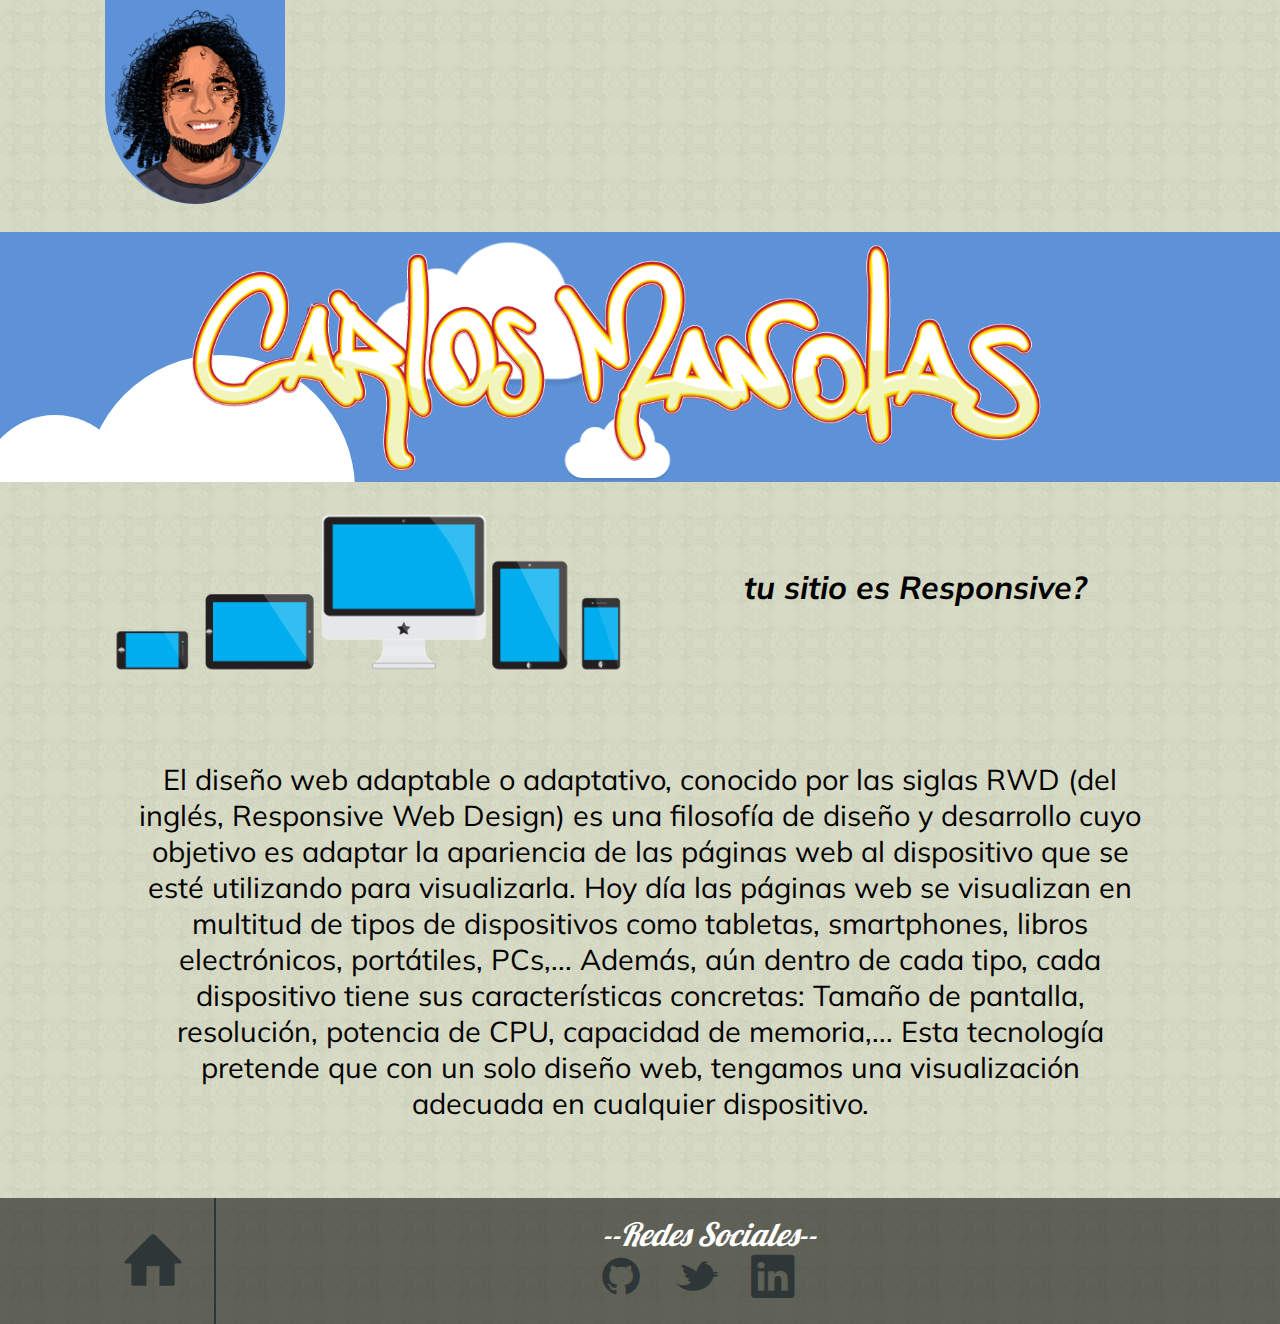
==== index.html @ 847e8239 "preparado para cambiar nuevos estilos de responsive" ====
<!DOCTYPE html>
<html lang="es">
<head>
	<meta charset="UTF-8">
	<title>CarlosManotas</title>
	<link rel="stylesheet" href="estilos.css">
	<link href='http://fonts.googleapis.com/css?family=Lobster|Muli:400,400italic' rel='stylesheet' type='text/css'>
	<link rel="stylesheet" href="css/styles.css">
</head>
<body>
	<div class="grupo">
		<div class="caja movil-50 tablet-1-8">
			<img class="logo" src="imagenes/rostro.png" alt="logo">
		</div>
		<div class="caja movil-50 tablet-7-8">
			<nav class="navegador ocultar-nav">
				<ul class="navegador__ul">
					<li><a href="icons-reference.html">Acerca de mi</a></li>
					<li><a href="#">Ilustraciones</a></li>
					<li><a href="#">Motion Graphics</a></li>
					<li><a href="#">Javascript</a></li>
					<li><a href="#">Blog</a></li>
					<li><a href="#">Contacto</a></li>
				</ul>
			</nav>
		</div>
	</div>
	<div class="fondo">
		<div class="grupo animado">
			<div class="x1">
        		<div class="cloud"></div>
	    	</div>

	    	<div class="x2">
	        	<div class="cloud"></div>
	    	</div>

	    	<div class="x3">
	        	<div class="cloud"></div>
	    	</div>
			<img class=" caja total animado__img" src="imagenes/carlos.png" alt="nombre">
		</div>
	</div>
	<div class="grupo">
		<div class="caja tablet-50 responsive">
			<img  class="responsive__img" src="imagenes/responsive.png" alt="dispositivos">
		</div>
		<div class="caja tablet-50">
			<h1>tu sitio es Responsive?</h1>
		</div>
		<div class="caja total">
			<p class="caja-texto">El diseño web adaptable o adaptativo, conocido por las siglas RWD (del inglés, Responsive Web Design) es una filosofía de diseño y desarrollo cuyo objetivo es adaptar la apariencia de las páginas web al dispositivo que se esté utilizando para visualizarla. Hoy día las páginas web se visualizan en multitud de tipos de dispositivos como tabletas, smartphones, libros electrónicos, portátiles, PCs,... Además, aún dentro de cada tipo, cada dispositivo tiene sus características concretas: Tamaño de pantalla, resolución, potencia de CPU, capacidad de memoria,... Esta tecnología pretende que con un solo diseño web, tengamos una visualización adecuada en cualquier dispositivo.</p>
		</div>
	</div>
	<div class="footer">
		<footer class="grupo">
			<div class="caja movil-1-8"><a href="#"><h2 class="icon-home home"></h2></a></div>
			<div class="caja movil-7-8"><p>--Redes Sociales--</p><a href="https://github.com/CarlosManotas"><h2 class="icon-github"></h2></a>
			<a href="https://twitter.com/CarlosManotasV"><h2 class="icon-twitter"></h2></a>
			<a href="https://www.linkedin.com/profile/preview?vpa=pub&locale=es_ES"><h2 class="icon-linkedin"></h2></a></div>
		</footer>
	</div>
</body>
</html>
---- estilos.css ----
/* line 4, C:/Users/manotas/Desktop/Todo-WEB/Portafolio-ultimate/sass/componentes/base */
*, *:before, *:after {
  box-sizing: border-box; }

/* line 10, C:/Users/manotas/Desktop/Todo-WEB/Portafolio-ultimate/sass/componentes/base */
body {
  margin: 0;
  padding: 0; }

/* line 16, C:/Users/manotas/Desktop/Todo-WEB/Portafolio-ultimate/sass/componentes/base */
img {
  max-width: 100%;
  height: auto; }

/*
	GRUPOS Y CAJAS
	==============
	Los grupos son contenedores para las cajas.
	Las cajas crean las divisiones en el grupo (columnas)
*/
/* line 7, C:/Users/manotas/Desktop/Todo-WEB/Portafolio-ultimate/sass/componentes/nucleo */
.grupo {
  position: relative;
  max-width: 1100px;
  width: 100%;
  margin: 0 auto; }
  /* line 13, C:/Users/manotas/Desktop/Todo-WEB/Portafolio-ultimate/sass/componentes/nucleo */
  .grupo.total {
    max-width: 100% !important; }
  /* line 17, C:/Users/manotas/Desktop/Todo-WEB/Portafolio-ultimate/sass/componentes/nucleo */
  .grupo:before, .grupo:after {
    content: "";
    display: table;
    width: 100%;
    clear: both; }
  /* line 24, C:/Users/manotas/Desktop/Todo-WEB/Portafolio-ultimate/sass/componentes/nucleo */
  .grupo .caja {
    float: left;
    margin: 0;
    padding-left: 15px;
    padding-right: 15px;
    width: 100%; }
    /* line 31, C:/Users/manotas/Desktop/Todo-WEB/Portafolio-ultimate/sass/componentes/nucleo */
    .grupo .caja:last-child {
      float: right; }
  /* line 36, C:/Users/manotas/Desktop/Todo-WEB/Portafolio-ultimate/sass/componentes/nucleo */
  .grupo .caja.total {
    float: none;
    display: table; }
    /* line 40, C:/Users/manotas/Desktop/Todo-WEB/Portafolio-ultimate/sass/componentes/nucleo */
    .grupo .caja.total:before, .grupo .caja.total:after {
      content: "";
      display: table;
      width: 100%;
      clear: both; }

/* line 51, C:/Users/manotas/Desktop/Todo-WEB/Portafolio-ultimate/sass/componentes/nucleo */
.grupo .base-5 {
  width: 5%; }

/* line 51, C:/Users/manotas/Desktop/Todo-WEB/Portafolio-ultimate/sass/componentes/nucleo */
.grupo .base-10 {
  width: 10%; }

/* line 51, C:/Users/manotas/Desktop/Todo-WEB/Portafolio-ultimate/sass/componentes/nucleo */
.grupo .base-15 {
  width: 15%; }

/* line 51, C:/Users/manotas/Desktop/Todo-WEB/Portafolio-ultimate/sass/componentes/nucleo */
.grupo .base-20 {
  width: 20%; }

/* line 51, C:/Users/manotas/Desktop/Todo-WEB/Portafolio-ultimate/sass/componentes/nucleo */
.grupo .base-25 {
  width: 25%; }

/* line 51, C:/Users/manotas/Desktop/Todo-WEB/Portafolio-ultimate/sass/componentes/nucleo */
.grupo .base-30 {
  width: 30%; }

/* line 51, C:/Users/manotas/Desktop/Todo-WEB/Portafolio-ultimate/sass/componentes/nucleo */
.grupo .base-35 {
  width: 35%; }

/* line 51, C:/Users/manotas/Desktop/Todo-WEB/Portafolio-ultimate/sass/componentes/nucleo */
.grupo .base-40 {
  width: 40%; }

/* line 51, C:/Users/manotas/Desktop/Todo-WEB/Portafolio-ultimate/sass/componentes/nucleo */
.grupo .base-45 {
  width: 45%; }

/* line 51, C:/Users/manotas/Desktop/Todo-WEB/Portafolio-ultimate/sass/componentes/nucleo */
.grupo .base-50 {
  width: 50%; }

/* line 51, C:/Users/manotas/Desktop/Todo-WEB/Portafolio-ultimate/sass/componentes/nucleo */
.grupo .base-55 {
  width: 55%; }

/* line 51, C:/Users/manotas/Desktop/Todo-WEB/Portafolio-ultimate/sass/componentes/nucleo */
.grupo .base-60 {
  width: 60%; }

/* line 51, C:/Users/manotas/Desktop/Todo-WEB/Portafolio-ultimate/sass/componentes/nucleo */
.grupo .base-65 {
  width: 65%; }

/* line 51, C:/Users/manotas/Desktop/Todo-WEB/Portafolio-ultimate/sass/componentes/nucleo */
.grupo .base-70 {
  width: 70%; }

/* line 51, C:/Users/manotas/Desktop/Todo-WEB/Portafolio-ultimate/sass/componentes/nucleo */
.grupo .base-75 {
  width: 75%; }

/* line 51, C:/Users/manotas/Desktop/Todo-WEB/Portafolio-ultimate/sass/componentes/nucleo */
.grupo .base-80 {
  width: 80%; }

/* line 51, C:/Users/manotas/Desktop/Todo-WEB/Portafolio-ultimate/sass/componentes/nucleo */
.grupo .base-85 {
  width: 85%; }

/* line 51, C:/Users/manotas/Desktop/Todo-WEB/Portafolio-ultimate/sass/componentes/nucleo */
.grupo .base-90 {
  width: 90%; }

/* line 51, C:/Users/manotas/Desktop/Todo-WEB/Portafolio-ultimate/sass/componentes/nucleo */
.grupo .base-95 {
  width: 95%; }

/* line 51, C:/Users/manotas/Desktop/Todo-WEB/Portafolio-ultimate/sass/componentes/nucleo */
.grupo .base-100 {
  width: 100%; }

/* line 59, C:/Users/manotas/Desktop/Todo-WEB/Portafolio-ultimate/sass/componentes/nucleo */
.grupo .base-1-3 {
  width: 33.333333333%; }

/* line 59, C:/Users/manotas/Desktop/Todo-WEB/Portafolio-ultimate/sass/componentes/nucleo */
.grupo .base-2-3 {
  width: 66.666666667%; }

/* line 59, C:/Users/manotas/Desktop/Todo-WEB/Portafolio-ultimate/sass/componentes/nucleo */
.grupo .base-3-3 {
  width: 100%; }

/* line 59, C:/Users/manotas/Desktop/Todo-WEB/Portafolio-ultimate/sass/componentes/nucleo */
.grupo .base-1-6 {
  width: 16.666666667%; }

/* line 59, C:/Users/manotas/Desktop/Todo-WEB/Portafolio-ultimate/sass/componentes/nucleo */
.grupo .base-2-6 {
  width: 33.333333333%; }

/* line 59, C:/Users/manotas/Desktop/Todo-WEB/Portafolio-ultimate/sass/componentes/nucleo */
.grupo .base-3-6 {
  width: 50%; }

/* line 59, C:/Users/manotas/Desktop/Todo-WEB/Portafolio-ultimate/sass/componentes/nucleo */
.grupo .base-4-6 {
  width: 66.666666667%; }

/* line 59, C:/Users/manotas/Desktop/Todo-WEB/Portafolio-ultimate/sass/componentes/nucleo */
.grupo .base-5-6 {
  width: 83.333333333%; }

/* line 59, C:/Users/manotas/Desktop/Todo-WEB/Portafolio-ultimate/sass/componentes/nucleo */
.grupo .base-6-6 {
  width: 100%; }

/* line 59, C:/Users/manotas/Desktop/Todo-WEB/Portafolio-ultimate/sass/componentes/nucleo */
.grupo .base-1-8 {
  width: 12.5%; }

/* line 59, C:/Users/manotas/Desktop/Todo-WEB/Portafolio-ultimate/sass/componentes/nucleo */
.grupo .base-2-8 {
  width: 25%; }

/* line 59, C:/Users/manotas/Desktop/Todo-WEB/Portafolio-ultimate/sass/componentes/nucleo */
.grupo .base-3-8 {
  width: 37.5%; }

/* line 59, C:/Users/manotas/Desktop/Todo-WEB/Portafolio-ultimate/sass/componentes/nucleo */
.grupo .base-4-8 {
  width: 50%; }

/* line 59, C:/Users/manotas/Desktop/Todo-WEB/Portafolio-ultimate/sass/componentes/nucleo */
.grupo .base-5-8 {
  width: 62.5%; }

/* line 59, C:/Users/manotas/Desktop/Todo-WEB/Portafolio-ultimate/sass/componentes/nucleo */
.grupo .base-6-8 {
  width: 75%; }

/* line 59, C:/Users/manotas/Desktop/Todo-WEB/Portafolio-ultimate/sass/componentes/nucleo */
.grupo .base-7-8 {
  width: 87.5%; }

/* line 59, C:/Users/manotas/Desktop/Todo-WEB/Portafolio-ultimate/sass/componentes/nucleo */
.grupo .base-8-8 {
  width: 100%; }

/*movil: A partir de 480px*/
@media all and (min-width: 480px) {
  /*Tamaños en porcentajes*/
  /* line 71, C:/Users/manotas/Desktop/Todo-WEB/Portafolio-ultimate/sass/componentes/nucleo */
  .grupo .caja.movil-5 {
    width: 5%; }

  /* line 71, C:/Users/manotas/Desktop/Todo-WEB/Portafolio-ultimate/sass/componentes/nucleo */
  .grupo .caja.movil-10 {
    width: 10%; }

  /* line 71, C:/Users/manotas/Desktop/Todo-WEB/Portafolio-ultimate/sass/componentes/nucleo */
  .grupo .caja.movil-15 {
    width: 15%; }

  /* line 71, C:/Users/manotas/Desktop/Todo-WEB/Portafolio-ultimate/sass/componentes/nucleo */
  .grupo .caja.movil-20 {
    width: 20%; }

  /* line 71, C:/Users/manotas/Desktop/Todo-WEB/Portafolio-ultimate/sass/componentes/nucleo */
  .grupo .caja.movil-25 {
    width: 25%; }

  /* line 71, C:/Users/manotas/Desktop/Todo-WEB/Portafolio-ultimate/sass/componentes/nucleo */
  .grupo .caja.movil-30 {
    width: 30%; }

  /* line 71, C:/Users/manotas/Desktop/Todo-WEB/Portafolio-ultimate/sass/componentes/nucleo */
  .grupo .caja.movil-35 {
    width: 35%; }

  /* line 71, C:/Users/manotas/Desktop/Todo-WEB/Portafolio-ultimate/sass/componentes/nucleo */
  .grupo .caja.movil-40 {
    width: 40%; }

  /* line 71, C:/Users/manotas/Desktop/Todo-WEB/Portafolio-ultimate/sass/componentes/nucleo */
  .grupo .caja.movil-45 {
    width: 45%; }

  /* line 71, C:/Users/manotas/Desktop/Todo-WEB/Portafolio-ultimate/sass/componentes/nucleo */
  .grupo .caja.movil-50 {
    width: 50%; }

  /* line 71, C:/Users/manotas/Desktop/Todo-WEB/Portafolio-ultimate/sass/componentes/nucleo */
  .grupo .caja.movil-55 {
    width: 55%; }

  /* line 71, C:/Users/manotas/Desktop/Todo-WEB/Portafolio-ultimate/sass/componentes/nucleo */
  .grupo .caja.movil-60 {
    width: 60%; }

  /* line 71, C:/Users/manotas/Desktop/Todo-WEB/Portafolio-ultimate/sass/componentes/nucleo */
  .grupo .caja.movil-65 {
    width: 65%; }

  /* line 71, C:/Users/manotas/Desktop/Todo-WEB/Portafolio-ultimate/sass/componentes/nucleo */
  .grupo .caja.movil-70 {
    width: 70%; }

  /* line 71, C:/Users/manotas/Desktop/Todo-WEB/Portafolio-ultimate/sass/componentes/nucleo */
  .grupo .caja.movil-75 {
    width: 75%; }

  /* line 71, C:/Users/manotas/Desktop/Todo-WEB/Portafolio-ultimate/sass/componentes/nucleo */
  .grupo .caja.movil-80 {
    width: 80%; }

  /* line 71, C:/Users/manotas/Desktop/Todo-WEB/Portafolio-ultimate/sass/componentes/nucleo */
  .grupo .caja.movil-85 {
    width: 85%; }

  /* line 71, C:/Users/manotas/Desktop/Todo-WEB/Portafolio-ultimate/sass/componentes/nucleo */
  .grupo .caja.movil-90 {
    width: 90%; }

  /* line 71, C:/Users/manotas/Desktop/Todo-WEB/Portafolio-ultimate/sass/componentes/nucleo */
  .grupo .caja.movil-95 {
    width: 95%; }

  /* line 71, C:/Users/manotas/Desktop/Todo-WEB/Portafolio-ultimate/sass/componentes/nucleo */
  .grupo .caja.movil-100 {
    width: 100%; }

  /*Tamaño en fracciones*/
  /* line 78, C:/Users/manotas/Desktop/Todo-WEB/Portafolio-ultimate/sass/componentes/nucleo */
  .grupo .caja.movil-1-3 {
    width: 33.333333333%; }

  /* line 78, C:/Users/manotas/Desktop/Todo-WEB/Portafolio-ultimate/sass/componentes/nucleo */
  .grupo .caja.movil-2-3 {
    width: 66.666666667%; }

  /* line 78, C:/Users/manotas/Desktop/Todo-WEB/Portafolio-ultimate/sass/componentes/nucleo */
  .grupo .caja.movil-3-3 {
    width: 100%; }

  /* line 78, C:/Users/manotas/Desktop/Todo-WEB/Portafolio-ultimate/sass/componentes/nucleo */
  .grupo .caja.movil-1-6 {
    width: 16.666666667%; }

  /* line 78, C:/Users/manotas/Desktop/Todo-WEB/Portafolio-ultimate/sass/componentes/nucleo */
  .grupo .caja.movil-2-6 {
    width: 33.333333333%; }

  /* line 78, C:/Users/manotas/Desktop/Todo-WEB/Portafolio-ultimate/sass/componentes/nucleo */
  .grupo .caja.movil-3-6 {
    width: 50%; }

  /* line 78, C:/Users/manotas/Desktop/Todo-WEB/Portafolio-ultimate/sass/componentes/nucleo */
  .grupo .caja.movil-4-6 {
    width: 66.666666667%; }

  /* line 78, C:/Users/manotas/Desktop/Todo-WEB/Portafolio-ultimate/sass/componentes/nucleo */
  .grupo .caja.movil-5-6 {
    width: 83.333333333%; }

  /* line 78, C:/Users/manotas/Desktop/Todo-WEB/Portafolio-ultimate/sass/componentes/nucleo */
  .grupo .caja.movil-6-6 {
    width: 100%; }

  /* line 78, C:/Users/manotas/Desktop/Todo-WEB/Portafolio-ultimate/sass/componentes/nucleo */
  .grupo .caja.movil-1-8 {
    width: 12.5%; }

  /* line 78, C:/Users/manotas/Desktop/Todo-WEB/Portafolio-ultimate/sass/componentes/nucleo */
  .grupo .caja.movil-2-8 {
    width: 25%; }

  /* line 78, C:/Users/manotas/Desktop/Todo-WEB/Portafolio-ultimate/sass/componentes/nucleo */
  .grupo .caja.movil-3-8 {
    width: 37.5%; }

  /* line 78, C:/Users/manotas/Desktop/Todo-WEB/Portafolio-ultimate/sass/componentes/nucleo */
  .grupo .caja.movil-4-8 {
    width: 50%; }

  /* line 78, C:/Users/manotas/Desktop/Todo-WEB/Portafolio-ultimate/sass/componentes/nucleo */
  .grupo .caja.movil-5-8 {
    width: 62.5%; }

  /* line 78, C:/Users/manotas/Desktop/Todo-WEB/Portafolio-ultimate/sass/componentes/nucleo */
  .grupo .caja.movil-6-8 {
    width: 75%; }

  /* line 78, C:/Users/manotas/Desktop/Todo-WEB/Portafolio-ultimate/sass/componentes/nucleo */
  .grupo .caja.movil-7-8 {
    width: 87.5%; }

  /* line 78, C:/Users/manotas/Desktop/Todo-WEB/Portafolio-ultimate/sass/componentes/nucleo */
  .grupo .caja.movil-8-8 {
    width: 100%; }
 }

/*tablet: A partir de 768px*/
@media all and (min-width: 768px) {
  /*Tamaños en porcentajes*/
  /* line 71, C:/Users/manotas/Desktop/Todo-WEB/Portafolio-ultimate/sass/componentes/nucleo */
  .grupo .caja.tablet-5 {
    width: 5%; }

  /* line 71, C:/Users/manotas/Desktop/Todo-WEB/Portafolio-ultimate/sass/componentes/nucleo */
  .grupo .caja.tablet-10 {
    width: 10%; }

  /* line 71, C:/Users/manotas/Desktop/Todo-WEB/Portafolio-ultimate/sass/componentes/nucleo */
  .grupo .caja.tablet-15 {
    width: 15%; }

  /* line 71, C:/Users/manotas/Desktop/Todo-WEB/Portafolio-ultimate/sass/componentes/nucleo */
  .grupo .caja.tablet-20 {
    width: 20%; }

  /* line 71, C:/Users/manotas/Desktop/Todo-WEB/Portafolio-ultimate/sass/componentes/nucleo */
  .grupo .caja.tablet-25 {
    width: 25%; }

  /* line 71, C:/Users/manotas/Desktop/Todo-WEB/Portafolio-ultimate/sass/componentes/nucleo */
  .grupo .caja.tablet-30 {
    width: 30%; }

  /* line 71, C:/Users/manotas/Desktop/Todo-WEB/Portafolio-ultimate/sass/componentes/nucleo */
  .grupo .caja.tablet-35 {
    width: 35%; }

  /* line 71, C:/Users/manotas/Desktop/Todo-WEB/Portafolio-ultimate/sass/componentes/nucleo */
  .grupo .caja.tablet-40 {
    width: 40%; }

  /* line 71, C:/Users/manotas/Desktop/Todo-WEB/Portafolio-ultimate/sass/componentes/nucleo */
  .grupo .caja.tablet-45 {
    width: 45%; }

  /* line 71, C:/Users/manotas/Desktop/Todo-WEB/Portafolio-ultimate/sass/componentes/nucleo */
  .grupo .caja.tablet-50 {
    width: 50%; }

  /* line 71, C:/Users/manotas/Desktop/Todo-WEB/Portafolio-ultimate/sass/componentes/nucleo */
  .grupo .caja.tablet-55 {
    width: 55%; }

  /* line 71, C:/Users/manotas/Desktop/Todo-WEB/Portafolio-ultimate/sass/componentes/nucleo */
  .grupo .caja.tablet-60 {
    width: 60%; }

  /* line 71, C:/Users/manotas/Desktop/Todo-WEB/Portafolio-ultimate/sass/componentes/nucleo */
  .grupo .caja.tablet-65 {
    width: 65%; }

  /* line 71, C:/Users/manotas/Desktop/Todo-WEB/Portafolio-ultimate/sass/componentes/nucleo */
  .grupo .caja.tablet-70 {
    width: 70%; }

  /* line 71, C:/Users/manotas/Desktop/Todo-WEB/Portafolio-ultimate/sass/componentes/nucleo */
  .grupo .caja.tablet-75 {
    width: 75%; }

  /* line 71, C:/Users/manotas/Desktop/Todo-WEB/Portafolio-ultimate/sass/componentes/nucleo */
  .grupo .caja.tablet-80 {
    width: 80%; }

  /* line 71, C:/Users/manotas/Desktop/Todo-WEB/Portafolio-ultimate/sass/componentes/nucleo */
  .grupo .caja.tablet-85 {
    width: 85%; }

  /* line 71, C:/Users/manotas/Desktop/Todo-WEB/Portafolio-ultimate/sass/componentes/nucleo */
  .grupo .caja.tablet-90 {
    width: 90%; }

  /* line 71, C:/Users/manotas/Desktop/Todo-WEB/Portafolio-ultimate/sass/componentes/nucleo */
  .grupo .caja.tablet-95 {
    width: 95%; }

  /* line 71, C:/Users/manotas/Desktop/Todo-WEB/Portafolio-ultimate/sass/componentes/nucleo */
  .grupo .caja.tablet-100 {
    width: 100%; }

  /*Tamaño en fracciones*/
  /* line 78, C:/Users/manotas/Desktop/Todo-WEB/Portafolio-ultimate/sass/componentes/nucleo */
  .grupo .caja.tablet-1-3 {
    width: 33.333333333%; }

  /* line 78, C:/Users/manotas/Desktop/Todo-WEB/Portafolio-ultimate/sass/componentes/nucleo */
  .grupo .caja.tablet-2-3 {
    width: 66.666666667%; }

  /* line 78, C:/Users/manotas/Desktop/Todo-WEB/Portafolio-ultimate/sass/componentes/nucleo */
  .grupo .caja.tablet-3-3 {
    width: 100%; }

  /* line 78, C:/Users/manotas/Desktop/Todo-WEB/Portafolio-ultimate/sass/componentes/nucleo */
  .grupo .caja.tablet-1-6 {
    width: 16.666666667%; }

  /* line 78, C:/Users/manotas/Desktop/Todo-WEB/Portafolio-ultimate/sass/componentes/nucleo */
  .grupo .caja.tablet-2-6 {
    width: 33.333333333%; }

  /* line 78, C:/Users/manotas/Desktop/Todo-WEB/Portafolio-ultimate/sass/componentes/nucleo */
  .grupo .caja.tablet-3-6 {
    width: 50%; }

  /* line 78, C:/Users/manotas/Desktop/Todo-WEB/Portafolio-ultimate/sass/componentes/nucleo */
  .grupo .caja.tablet-4-6 {
    width: 66.666666667%; }

  /* line 78, C:/Users/manotas/Desktop/Todo-WEB/Portafolio-ultimate/sass/componentes/nucleo */
  .grupo .caja.tablet-5-6 {
    width: 83.333333333%; }

  /* line 78, C:/Users/manotas/Desktop/Todo-WEB/Portafolio-ultimate/sass/componentes/nucleo */
  .grupo .caja.tablet-6-6 {
    width: 100%; }

  /* line 78, C:/Users/manotas/Desktop/Todo-WEB/Portafolio-ultimate/sass/componentes/nucleo */
  .grupo .caja.tablet-1-8 {
    width: 12.5%; }

  /* line 78, C:/Users/manotas/Desktop/Todo-WEB/Portafolio-ultimate/sass/componentes/nucleo */
  .grupo .caja.tablet-2-8 {
    width: 25%; }

  /* line 78, C:/Users/manotas/Desktop/Todo-WEB/Portafolio-ultimate/sass/componentes/nucleo */
  .grupo .caja.tablet-3-8 {
    width: 37.5%; }

  /* line 78, C:/Users/manotas/Desktop/Todo-WEB/Portafolio-ultimate/sass/componentes/nucleo */
  .grupo .caja.tablet-4-8 {
    width: 50%; }

  /* line 78, C:/Users/manotas/Desktop/Todo-WEB/Portafolio-ultimate/sass/componentes/nucleo */
  .grupo .caja.tablet-5-8 {
    width: 62.5%; }

  /* line 78, C:/Users/manotas/Desktop/Todo-WEB/Portafolio-ultimate/sass/componentes/nucleo */
  .grupo .caja.tablet-6-8 {
    width: 75%; }

  /* line 78, C:/Users/manotas/Desktop/Todo-WEB/Portafolio-ultimate/sass/componentes/nucleo */
  .grupo .caja.tablet-7-8 {
    width: 87.5%; }

  /* line 78, C:/Users/manotas/Desktop/Todo-WEB/Portafolio-ultimate/sass/componentes/nucleo */
  .grupo .caja.tablet-8-8 {
    width: 100%; }
 }

/*web: A partir de 1025px*/
@media all and (min-width: 1025px) {
  /*Tamaños en porcentajes*/
  /* line 71, C:/Users/manotas/Desktop/Todo-WEB/Portafolio-ultimate/sass/componentes/nucleo */
  .grupo .caja.web-5 {
    width: 5%; }

  /* line 71, C:/Users/manotas/Desktop/Todo-WEB/Portafolio-ultimate/sass/componentes/nucleo */
  .grupo .caja.web-10 {
    width: 10%; }

  /* line 71, C:/Users/manotas/Desktop/Todo-WEB/Portafolio-ultimate/sass/componentes/nucleo */
  .grupo .caja.web-15 {
    width: 15%; }

  /* line 71, C:/Users/manotas/Desktop/Todo-WEB/Portafolio-ultimate/sass/componentes/nucleo */
  .grupo .caja.web-20 {
    width: 20%; }

  /* line 71, C:/Users/manotas/Desktop/Todo-WEB/Portafolio-ultimate/sass/componentes/nucleo */
  .grupo .caja.web-25 {
    width: 25%; }

  /* line 71, C:/Users/manotas/Desktop/Todo-WEB/Portafolio-ultimate/sass/componentes/nucleo */
  .grupo .caja.web-30 {
    width: 30%; }

  /* line 71, C:/Users/manotas/Desktop/Todo-WEB/Portafolio-ultimate/sass/componentes/nucleo */
  .grupo .caja.web-35 {
    width: 35%; }

  /* line 71, C:/Users/manotas/Desktop/Todo-WEB/Portafolio-ultimate/sass/componentes/nucleo */
  .grupo .caja.web-40 {
    width: 40%; }

  /* line 71, C:/Users/manotas/Desktop/Todo-WEB/Portafolio-ultimate/sass/componentes/nucleo */
  .grupo .caja.web-45 {
    width: 45%; }

  /* line 71, C:/Users/manotas/Desktop/Todo-WEB/Portafolio-ultimate/sass/componentes/nucleo */
  .grupo .caja.web-50 {
    width: 50%; }

  /* line 71, C:/Users/manotas/Desktop/Todo-WEB/Portafolio-ultimate/sass/componentes/nucleo */
  .grupo .caja.web-55 {
    width: 55%; }

  /* line 71, C:/Users/manotas/Desktop/Todo-WEB/Portafolio-ultimate/sass/componentes/nucleo */
  .grupo .caja.web-60 {
    width: 60%; }

  /* line 71, C:/Users/manotas/Desktop/Todo-WEB/Portafolio-ultimate/sass/componentes/nucleo */
  .grupo .caja.web-65 {
    width: 65%; }

  /* line 71, C:/Users/manotas/Desktop/Todo-WEB/Portafolio-ultimate/sass/componentes/nucleo */
  .grupo .caja.web-70 {
    width: 70%; }

  /* line 71, C:/Users/manotas/Desktop/Todo-WEB/Portafolio-ultimate/sass/componentes/nucleo */
  .grupo .caja.web-75 {
    width: 75%; }

  /* line 71, C:/Users/manotas/Desktop/Todo-WEB/Portafolio-ultimate/sass/componentes/nucleo */
  .grupo .caja.web-80 {
    width: 80%; }

  /* line 71, C:/Users/manotas/Desktop/Todo-WEB/Portafolio-ultimate/sass/componentes/nucleo */
  .grupo .caja.web-85 {
    width: 85%; }

  /* line 71, C:/Users/manotas/Desktop/Todo-WEB/Portafolio-ultimate/sass/componentes/nucleo */
  .grupo .caja.web-90 {
    width: 90%; }

  /* line 71, C:/Users/manotas/Desktop/Todo-WEB/Portafolio-ultimate/sass/componentes/nucleo */
  .grupo .caja.web-95 {
    width: 95%; }

  /* line 71, C:/Users/manotas/Desktop/Todo-WEB/Portafolio-ultimate/sass/componentes/nucleo */
  .grupo .caja.web-100 {
    width: 100%; }

  /*Tamaño en fracciones*/
  /* line 78, C:/Users/manotas/Desktop/Todo-WEB/Portafolio-ultimate/sass/componentes/nucleo */
  .grupo .caja.web-1-3 {
    width: 33.333333333%; }

  /* line 78, C:/Users/manotas/Desktop/Todo-WEB/Portafolio-ultimate/sass/componentes/nucleo */
  .grupo .caja.web-2-3 {
    width: 66.666666667%; }

  /* line 78, C:/Users/manotas/Desktop/Todo-WEB/Portafolio-ultimate/sass/componentes/nucleo */
  .grupo .caja.web-3-3 {
    width: 100%; }

  /* line 78, C:/Users/manotas/Desktop/Todo-WEB/Portafolio-ultimate/sass/componentes/nucleo */
  .grupo .caja.web-1-6 {
    width: 16.666666667%; }

  /* line 78, C:/Users/manotas/Desktop/Todo-WEB/Portafolio-ultimate/sass/componentes/nucleo */
  .grupo .caja.web-2-6 {
    width: 33.333333333%; }

  /* line 78, C:/Users/manotas/Desktop/Todo-WEB/Portafolio-ultimate/sass/componentes/nucleo */
  .grupo .caja.web-3-6 {
    width: 50%; }

  /* line 78, C:/Users/manotas/Desktop/Todo-WEB/Portafolio-ultimate/sass/componentes/nucleo */
  .grupo .caja.web-4-6 {
    width: 66.666666667%; }

  /* line 78, C:/Users/manotas/Desktop/Todo-WEB/Portafolio-ultimate/sass/componentes/nucleo */
  .grupo .caja.web-5-6 {
    width: 83.333333333%; }

  /* line 78, C:/Users/manotas/Desktop/Todo-WEB/Portafolio-ultimate/sass/componentes/nucleo */
  .grupo .caja.web-6-6 {
    width: 100%; }

  /* line 78, C:/Users/manotas/Desktop/Todo-WEB/Portafolio-ultimate/sass/componentes/nucleo */
  .grupo .caja.web-1-8 {
    width: 12.5%; }

  /* line 78, C:/Users/manotas/Desktop/Todo-WEB/Portafolio-ultimate/sass/componentes/nucleo */
  .grupo .caja.web-2-8 {
    width: 25%; }

  /* line 78, C:/Users/manotas/Desktop/Todo-WEB/Portafolio-ultimate/sass/componentes/nucleo */
  .grupo .caja.web-3-8 {
    width: 37.5%; }

  /* line 78, C:/Users/manotas/Desktop/Todo-WEB/Portafolio-ultimate/sass/componentes/nucleo */
  .grupo .caja.web-4-8 {
    width: 50%; }

  /* line 78, C:/Users/manotas/Desktop/Todo-WEB/Portafolio-ultimate/sass/componentes/nucleo */
  .grupo .caja.web-5-8 {
    width: 62.5%; }

  /* line 78, C:/Users/manotas/Desktop/Todo-WEB/Portafolio-ultimate/sass/componentes/nucleo */
  .grupo .caja.web-6-8 {
    width: 75%; }

  /* line 78, C:/Users/manotas/Desktop/Todo-WEB/Portafolio-ultimate/sass/componentes/nucleo */
  .grupo .caja.web-7-8 {
    width: 87.5%; }

  /* line 78, C:/Users/manotas/Desktop/Todo-WEB/Portafolio-ultimate/sass/componentes/nucleo */
  .grupo .caja.web-8-8 {
    width: 100%; }
 }

/*hd: A partir de 1400px*/
@media all and (min-width: 1400px) {
  /*Tamaños en porcentajes*/
  /* line 71, C:/Users/manotas/Desktop/Todo-WEB/Portafolio-ultimate/sass/componentes/nucleo */
  .grupo .caja.hd-5 {
    width: 5%; }

  /* line 71, C:/Users/manotas/Desktop/Todo-WEB/Portafolio-ultimate/sass/componentes/nucleo */
  .grupo .caja.hd-10 {
    width: 10%; }

  /* line 71, C:/Users/manotas/Desktop/Todo-WEB/Portafolio-ultimate/sass/componentes/nucleo */
  .grupo .caja.hd-15 {
    width: 15%; }

  /* line 71, C:/Users/manotas/Desktop/Todo-WEB/Portafolio-ultimate/sass/componentes/nucleo */
  .grupo .caja.hd-20 {
    width: 20%; }

  /* line 71, C:/Users/manotas/Desktop/Todo-WEB/Portafolio-ultimate/sass/componentes/nucleo */
  .grupo .caja.hd-25 {
    width: 25%; }

  /* line 71, C:/Users/manotas/Desktop/Todo-WEB/Portafolio-ultimate/sass/componentes/nucleo */
  .grupo .caja.hd-30 {
    width: 30%; }

  /* line 71, C:/Users/manotas/Desktop/Todo-WEB/Portafolio-ultimate/sass/componentes/nucleo */
  .grupo .caja.hd-35 {
    width: 35%; }

  /* line 71, C:/Users/manotas/Desktop/Todo-WEB/Portafolio-ultimate/sass/componentes/nucleo */
  .grupo .caja.hd-40 {
    width: 40%; }

  /* line 71, C:/Users/manotas/Desktop/Todo-WEB/Portafolio-ultimate/sass/componentes/nucleo */
  .grupo .caja.hd-45 {
    width: 45%; }

  /* line 71, C:/Users/manotas/Desktop/Todo-WEB/Portafolio-ultimate/sass/componentes/nucleo */
  .grupo .caja.hd-50 {
    width: 50%; }

  /* line 71, C:/Users/manotas/Desktop/Todo-WEB/Portafolio-ultimate/sass/componentes/nucleo */
  .grupo .caja.hd-55 {
    width: 55%; }

  /* line 71, C:/Users/manotas/Desktop/Todo-WEB/Portafolio-ultimate/sass/componentes/nucleo */
  .grupo .caja.hd-60 {
    width: 60%; }

  /* line 71, C:/Users/manotas/Desktop/Todo-WEB/Portafolio-ultimate/sass/componentes/nucleo */
  .grupo .caja.hd-65 {
    width: 65%; }

  /* line 71, C:/Users/manotas/Desktop/Todo-WEB/Portafolio-ultimate/sass/componentes/nucleo */
  .grupo .caja.hd-70 {
    width: 70%; }

  /* line 71, C:/Users/manotas/Desktop/Todo-WEB/Portafolio-ultimate/sass/componentes/nucleo */
  .grupo .caja.hd-75 {
    width: 75%; }

  /* line 71, C:/Users/manotas/Desktop/Todo-WEB/Portafolio-ultimate/sass/componentes/nucleo */
  .grupo .caja.hd-80 {
    width: 80%; }

  /* line 71, C:/Users/manotas/Desktop/Todo-WEB/Portafolio-ultimate/sass/componentes/nucleo */
  .grupo .caja.hd-85 {
    width: 85%; }

  /* line 71, C:/Users/manotas/Desktop/Todo-WEB/Portafolio-ultimate/sass/componentes/nucleo */
  .grupo .caja.hd-90 {
    width: 90%; }

  /* line 71, C:/Users/manotas/Desktop/Todo-WEB/Portafolio-ultimate/sass/componentes/nucleo */
  .grupo .caja.hd-95 {
    width: 95%; }

  /* line 71, C:/Users/manotas/Desktop/Todo-WEB/Portafolio-ultimate/sass/componentes/nucleo */
  .grupo .caja.hd-100 {
    width: 100%; }

  /*Tamaño en fracciones*/
  /* line 78, C:/Users/manotas/Desktop/Todo-WEB/Portafolio-ultimate/sass/componentes/nucleo */
  .grupo .caja.hd-1-3 {
    width: 33.333333333%; }

  /* line 78, C:/Users/manotas/Desktop/Todo-WEB/Portafolio-ultimate/sass/componentes/nucleo */
  .grupo .caja.hd-2-3 {
    width: 66.666666667%; }

  /* line 78, C:/Users/manotas/Desktop/Todo-WEB/Portafolio-ultimate/sass/componentes/nucleo */
  .grupo .caja.hd-3-3 {
    width: 100%; }

  /* line 78, C:/Users/manotas/Desktop/Todo-WEB/Portafolio-ultimate/sass/componentes/nucleo */
  .grupo .caja.hd-1-6 {
    width: 16.666666667%; }

  /* line 78, C:/Users/manotas/Desktop/Todo-WEB/Portafolio-ultimate/sass/componentes/nucleo */
  .grupo .caja.hd-2-6 {
    width: 33.333333333%; }

  /* line 78, C:/Users/manotas/Desktop/Todo-WEB/Portafolio-ultimate/sass/componentes/nucleo */
  .grupo .caja.hd-3-6 {
    width: 50%; }

  /* line 78, C:/Users/manotas/Desktop/Todo-WEB/Portafolio-ultimate/sass/componentes/nucleo */
  .grupo .caja.hd-4-6 {
    width: 66.666666667%; }

  /* line 78, C:/Users/manotas/Desktop/Todo-WEB/Portafolio-ultimate/sass/componentes/nucleo */
  .grupo .caja.hd-5-6 {
    width: 83.333333333%; }

  /* line 78, C:/Users/manotas/Desktop/Todo-WEB/Portafolio-ultimate/sass/componentes/nucleo */
  .grupo .caja.hd-6-6 {
    width: 100%; }

  /* line 78, C:/Users/manotas/Desktop/Todo-WEB/Portafolio-ultimate/sass/componentes/nucleo */
  .grupo .caja.hd-1-8 {
    width: 12.5%; }

  /* line 78, C:/Users/manotas/Desktop/Todo-WEB/Portafolio-ultimate/sass/componentes/nucleo */
  .grupo .caja.hd-2-8 {
    width: 25%; }

  /* line 78, C:/Users/manotas/Desktop/Todo-WEB/Portafolio-ultimate/sass/componentes/nucleo */
  .grupo .caja.hd-3-8 {
    width: 37.5%; }

  /* line 78, C:/Users/manotas/Desktop/Todo-WEB/Portafolio-ultimate/sass/componentes/nucleo */
  .grupo .caja.hd-4-8 {
    width: 50%; }

  /* line 78, C:/Users/manotas/Desktop/Todo-WEB/Portafolio-ultimate/sass/componentes/nucleo */
  .grupo .caja.hd-5-8 {
    width: 62.5%; }

  /* line 78, C:/Users/manotas/Desktop/Todo-WEB/Portafolio-ultimate/sass/componentes/nucleo */
  .grupo .caja.hd-6-8 {
    width: 75%; }

  /* line 78, C:/Users/manotas/Desktop/Todo-WEB/Portafolio-ultimate/sass/componentes/nucleo */
  .grupo .caja.hd-7-8 {
    width: 87.5%; }

  /* line 78, C:/Users/manotas/Desktop/Todo-WEB/Portafolio-ultimate/sass/componentes/nucleo */
  .grupo .caja.hd-8-8 {
    width: 100%; }
 }

/* line 2, C:/Users/manotas/Desktop/Todo-WEB/Portafolio-ultimate/sass/componentes/cuadricula */
.grupo.cuadricula {
  font-size: 0; }

/* line 6, C:/Users/manotas/Desktop/Todo-WEB/Portafolio-ultimate/sass/componentes/cuadricula */
.grupo.cuadricula > .caja {
  float: none;
  display: inline-block;
  font-size: 1rem; }

/* line 2, C:/Users/manotas/Desktop/Todo-WEB/Portafolio-ultimate/sass/componentes/tabla */
.grupo.base-tabla {
  display: table; }
  /* line 5, C:/Users/manotas/Desktop/Todo-WEB/Portafolio-ultimate/sass/componentes/tabla */
  .grupo.base-tabla > .caja {
    float: none;
    display: table-cell; }
  /* line 10, C:/Users/manotas/Desktop/Todo-WEB/Portafolio-ultimate/sass/componentes/tabla */
  .grupo.base-tabla.middle > .caja {
    vertical-align: middle; }
  /* line 14, C:/Users/manotas/Desktop/Todo-WEB/Portafolio-ultimate/sass/componentes/tabla */
  .grupo.base-tabla.top > .caja {
    vertical-align: top; }
  /* line 18, C:/Users/manotas/Desktop/Todo-WEB/Portafolio-ultimate/sass/componentes/tabla */
  .grupo.base-tabla.bottom > .caja {
    vertical-align: bottom; }

@media all and (min-width: 480px) {
  /* line 25, C:/Users/manotas/Desktop/Todo-WEB/Portafolio-ultimate/sass/componentes/tabla */
  .grupo.movil-tabla {
    display: table; }
    /* line 28, C:/Users/manotas/Desktop/Todo-WEB/Portafolio-ultimate/sass/componentes/tabla */
    .grupo.movil-tabla > .caja {
      float: none;
      display: table-cell; }
    /* line 33, C:/Users/manotas/Desktop/Todo-WEB/Portafolio-ultimate/sass/componentes/tabla */
    .grupo.movil-tabla.middle > .caja {
      vertical-align: middle; }
    /* line 37, C:/Users/manotas/Desktop/Todo-WEB/Portafolio-ultimate/sass/componentes/tabla */
    .grupo.movil-tabla.top > .caja {
      vertical-align: top; }
    /* line 41, C:/Users/manotas/Desktop/Todo-WEB/Portafolio-ultimate/sass/componentes/tabla */
    .grupo.movil-tabla.bottom > .caja {
      vertical-align: bottom; }
 }

@media all and (min-width: 768px) {
  /* line 25, C:/Users/manotas/Desktop/Todo-WEB/Portafolio-ultimate/sass/componentes/tabla */
  .grupo.tablet-tabla {
    display: table; }
    /* line 28, C:/Users/manotas/Desktop/Todo-WEB/Portafolio-ultimate/sass/componentes/tabla */
    .grupo.tablet-tabla > .caja {
      float: none;
      display: table-cell; }
    /* line 33, C:/Users/manotas/Desktop/Todo-WEB/Portafolio-ultimate/sass/componentes/tabla */
    .grupo.tablet-tabla.middle > .caja {
      vertical-align: middle; }
    /* line 37, C:/Users/manotas/Desktop/Todo-WEB/Portafolio-ultimate/sass/componentes/tabla */
    .grupo.tablet-tabla.top > .caja {
      vertical-align: top; }
    /* line 41, C:/Users/manotas/Desktop/Todo-WEB/Portafolio-ultimate/sass/componentes/tabla */
    .grupo.tablet-tabla.bottom > .caja {
      vertical-align: bottom; }
 }

@media all and (min-width: 1025px) {
  /* line 25, C:/Users/manotas/Desktop/Todo-WEB/Portafolio-ultimate/sass/componentes/tabla */
  .grupo.web-tabla {
    display: table; }
    /* line 28, C:/Users/manotas/Desktop/Todo-WEB/Portafolio-ultimate/sass/componentes/tabla */
    .grupo.web-tabla > .caja {
      float: none;
      display: table-cell; }
    /* line 33, C:/Users/manotas/Desktop/Todo-WEB/Portafolio-ultimate/sass/componentes/tabla */
    .grupo.web-tabla.middle > .caja {
      vertical-align: middle; }
    /* line 37, C:/Users/manotas/Desktop/Todo-WEB/Portafolio-ultimate/sass/componentes/tabla */
    .grupo.web-tabla.top > .caja {
      vertical-align: top; }
    /* line 41, C:/Users/manotas/Desktop/Todo-WEB/Portafolio-ultimate/sass/componentes/tabla */
    .grupo.web-tabla.bottom > .caja {
      vertical-align: bottom; }
 }

@media all and (min-width: 1400px) {
  /* line 25, C:/Users/manotas/Desktop/Todo-WEB/Portafolio-ultimate/sass/componentes/tabla */
  .grupo.hd-tabla {
    display: table; }
    /* line 28, C:/Users/manotas/Desktop/Todo-WEB/Portafolio-ultimate/sass/componentes/tabla */
    .grupo.hd-tabla > .caja {
      float: none;
      display: table-cell; }
    /* line 33, C:/Users/manotas/Desktop/Todo-WEB/Portafolio-ultimate/sass/componentes/tabla */
    .grupo.hd-tabla.middle > .caja {
      vertical-align: middle; }
    /* line 37, C:/Users/manotas/Desktop/Todo-WEB/Portafolio-ultimate/sass/componentes/tabla */
    .grupo.hd-tabla.top > .caja {
      vertical-align: top; }
    /* line 41, C:/Users/manotas/Desktop/Todo-WEB/Portafolio-ultimate/sass/componentes/tabla */
    .grupo.hd-tabla.bottom > .caja {
      vertical-align: bottom; }
 }

/* 	ESTILOS PARA DESARROLLO
	========================
	Añada la clase "desarrollo"
   	a body para tener ayudas al trabajar con ED GRID 
*/
/* line 6, C:/Users/manotas/Desktop/Todo-WEB/Portafolio-ultimate/sass/componentes/desarrollo */
body.desarrollo {
  padding: 0 !important;
  margin: 0 !important; }
  /* line 10, C:/Users/manotas/Desktop/Todo-WEB/Portafolio-ultimate/sass/componentes/desarrollo */
  body.desarrollo:before {
    background: steelblue;
    /*Azul Escuela Digital*/
    color: #fff;
    font-size: 18px;
    font-weight: bold;
    line-height: 36px;
    text-align: center;
    display: block;
    height: 36px;
    margin-bottom: 30px;
    position: relative;
    z-index: 900; }
  /* line 28, C:/Users/manotas/Desktop/Todo-WEB/Portafolio-ultimate/sass/componentes/desarrollo */
  body.desarrollo .grupo {
    padding-top: 22px;
    margin-bottom: 10px;
    outline: 1px solid tomato; }
    /* line 36, C:/Users/manotas/Desktop/Todo-WEB/Portafolio-ultimate/sass/componentes/desarrollo */
    body.desarrollo .grupo .caja {
      position: relative;
      padding-bottom: 22px; }
      /* line 44, C:/Users/manotas/Desktop/Todo-WEB/Portafolio-ultimate/sass/componentes/desarrollo */
      body.desarrollo .grupo .caja:nth-child(even) {
        background: rgba(70, 130, 180, 0.2); }
    /* line 49, C:/Users/manotas/Desktop/Todo-WEB/Portafolio-ultimate/sass/componentes/desarrollo */
    body.desarrollo .grupo .grupo {
      margin-bottom: 0; }

/* line 57, C:/Users/manotas/Desktop/Todo-WEB/Portafolio-ultimate/sass/componentes/desarrollo */
.desarrollo .grupo .caja:after, .desarrollo .grupo:before {
  content: attr(class);
  font-style: italic;
  font-size: 12px;
  font-weight: normal;
  padding: 0 5px;
  z-index: 1;
  bottom: 0;
  right: 0;
  position: absolute;
  display: table;
  width: 100%;
  height: 22px;
  line-height: 22px; }

/* line 78, C:/Users/manotas/Desktop/Todo-WEB/Portafolio-ultimate/sass/componentes/desarrollo */
.desarrollo .grupo:before {
  background: rgba(255, 99, 71, 0.3);
  color: tomato;
  top: 0;
  left: 0;
  width: 100%; }

/* line 86, C:/Users/manotas/Desktop/Todo-WEB/Portafolio-ultimate/sass/componentes/desarrollo */
.desarrollo .caja:after {
  background: rgba(70, 130, 180, 0.2);
  color: steelblue; }

/* line 91, C:/Users/manotas/Desktop/Todo-WEB/Portafolio-ultimate/sass/componentes/desarrollo */
.desarrollo .caja.total:after {
  background: rgba(27, 50, 70, 0.3); }

/* line 96, C:/Users/manotas/Desktop/Todo-WEB/Portafolio-ultimate/sass/componentes/desarrollo */
body.desarrollo:before {
  content: "ED-GRID: Tamaño base"; }

@media screen and (min-width: 480px) {
  /* line 102, C:/Users/manotas/Desktop/Todo-WEB/Portafolio-ultimate/sass/componentes/desarrollo */
  body.desarrollo:before {
    content: "ED-GRID: Tamaño movil, a partir de 480px"; }
 }

@media screen and (min-width: 768px) {
  /* line 102, C:/Users/manotas/Desktop/Todo-WEB/Portafolio-ultimate/sass/componentes/desarrollo */
  body.desarrollo:before {
    content: "ED-GRID: Tamaño tablet, a partir de 768px"; }
 }

@media screen and (min-width: 1025px) {
  /* line 102, C:/Users/manotas/Desktop/Todo-WEB/Portafolio-ultimate/sass/componentes/desarrollo */
  body.desarrollo:before {
    content: "ED-GRID: Tamaño web, a partir de 1025px"; }
 }

@media screen and (min-width: 1400px) {
  /* line 102, C:/Users/manotas/Desktop/Todo-WEB/Portafolio-ultimate/sass/componentes/desarrollo */
  body.desarrollo:before {
    content: "ED-GRID: Tamaño hd, a partir de 1400px"; }
 }

@media screen and (max-width: 479px) {
  /* line 8, C:/Users/manotas/Desktop/Todo-WEB/Portafolio-ultimate/sass/componentes/visibilidad */
  .desde-movil {
    display: none; }
 }

@media screen and (min-width: 480px) {
  /* line 13, C:/Users/manotas/Desktop/Todo-WEB/Portafolio-ultimate/sass/componentes/visibilidad */
  .desde-movil {
    display: block; }
 }

@media screen and (max-width: 767px) {
  /* line 8, C:/Users/manotas/Desktop/Todo-WEB/Portafolio-ultimate/sass/componentes/visibilidad */
  .desde-tablet {
    display: none; }
 }

@media screen and (min-width: 768px) {
  /* line 13, C:/Users/manotas/Desktop/Todo-WEB/Portafolio-ultimate/sass/componentes/visibilidad */
  .desde-tablet {
    display: block; }
 }

@media screen and (max-width: 1024px) {
  /* line 8, C:/Users/manotas/Desktop/Todo-WEB/Portafolio-ultimate/sass/componentes/visibilidad */
  .desde-web {
    display: none; }
 }

@media screen and (min-width: 1025px) {
  /* line 13, C:/Users/manotas/Desktop/Todo-WEB/Portafolio-ultimate/sass/componentes/visibilidad */
  .desde-web {
    display: block; }
 }

@media screen and (max-width: 1399px) {
  /* line 8, C:/Users/manotas/Desktop/Todo-WEB/Portafolio-ultimate/sass/componentes/visibilidad */
  .desde-hd {
    display: none; }
 }

@media screen and (min-width: 1400px) {
  /* line 13, C:/Users/manotas/Desktop/Todo-WEB/Portafolio-ultimate/sass/componentes/visibilidad */
  .desde-hd {
    display: block; }
 }

@media screen and (max-width: 479px) {
  /* line 22, C:/Users/manotas/Desktop/Todo-WEB/Portafolio-ultimate/sass/componentes/visibilidad */
  .hasta-movil {
    display: block; }
 }

@media screen and (min-width: 480px) {
  /* line 27, C:/Users/manotas/Desktop/Todo-WEB/Portafolio-ultimate/sass/componentes/visibilidad */
  .hasta-movil {
    display: none; }
 }

@media screen and (max-width: 767px) {
  /* line 22, C:/Users/manotas/Desktop/Todo-WEB/Portafolio-ultimate/sass/componentes/visibilidad */
  .hasta-tablet {
    display: block; }
 }

@media screen and (min-width: 768px) {
  /* line 27, C:/Users/manotas/Desktop/Todo-WEB/Portafolio-ultimate/sass/componentes/visibilidad */
  .hasta-tablet {
    display: none; }
 }

@media screen and (max-width: 1024px) {
  /* line 22, C:/Users/manotas/Desktop/Todo-WEB/Portafolio-ultimate/sass/componentes/visibilidad */
  .hasta-web {
    display: block; }
 }

@media screen and (min-width: 1025px) {
  /* line 27, C:/Users/manotas/Desktop/Todo-WEB/Portafolio-ultimate/sass/componentes/visibilidad */
  .hasta-web {
    display: none; }
 }

@media screen and (max-width: 1399px) {
  /* line 22, C:/Users/manotas/Desktop/Todo-WEB/Portafolio-ultimate/sass/componentes/visibilidad */
  .hasta-hd {
    display: block; }
 }

@media screen and (min-width: 1400px) {
  /* line 27, C:/Users/manotas/Desktop/Todo-WEB/Portafolio-ultimate/sass/componentes/visibilidad */
  .hasta-hd {
    display: none; }
 }

/*
	ESTILOS DE LAYOUT
	==================
*/
/* line 5, C:/Users/manotas/Desktop/Todo-WEB/Portafolio-ultimate/sass/componentes/utilidades */
.centrar-caja {
  display: block;
  clear: both;
  float: none !important;
  margin: 0 auto !important; }

/* line 12, C:/Users/manotas/Desktop/Todo-WEB/Portafolio-ultimate/sass/componentes/utilidades */
.centrar-texto {
  text-align: center; }

/* line 16, C:/Users/manotas/Desktop/Todo-WEB/Portafolio-ultimate/sass/componentes/utilidades */
.derecha-texto {
  text-align: right; }

/* line 20, C:/Users/manotas/Desktop/Todo-WEB/Portafolio-ultimate/sass/componentes/utilidades */
.left, .izquierda {
  float: left; }

/* line 24, C:/Users/manotas/Desktop/Todo-WEB/Portafolio-ultimate/sass/componentes/utilidades */
.right, .derecha {
  float: right; }

/* 	NO PADDING
	===========
	class="no-padding" al grupo, le da padding cero a todas sus cajas.
	class="no-padding" a la caja le da padding cero solo a ella
*/
/* line 34, C:/Users/manotas/Desktop/Todo-WEB/Portafolio-ultimate/sass/componentes/utilidades */
.no-padding.grupo > .caja, .grupo > .no-padding {
  padding: 0 !important; }

/* Controlar el padding*/
/* line 39, C:/Users/manotas/Desktop/Todo-WEB/Portafolio-ultimate/sass/componentes/utilidades */
.padding {
  padding-left: 15px;
  padding-right: 15px; }

/* line 44, C:/Users/manotas/Desktop/Todo-WEB/Portafolio-ultimate/sass/componentes/utilidades */
.doble-padding {
  padding-left: 30px;
  padding-right: 30px; }

/* line 1, C:/Users/manotas/Desktop/Todo-WEB/Portafolio-ultimate/sass/componentes/style */
body {
  background: #d7dac4 url("imagenes/texturas.png") repeat; }

/* line 5, C:/Users/manotas/Desktop/Todo-WEB/Portafolio-ultimate/sass/componentes/style */
h1 {
  text-align: center;
  font-family: 'Muli', sans-serif;
  font-style: italic; }
  @media screen and (min-width: 768px) {
    h1 {
      padding-top: 2em; } }

/* line 14, C:/Users/manotas/Desktop/Todo-WEB/Portafolio-ultimate/sass/componentes/style */
.navegador {
  text-align: right;
  padding-top: 2.5em; }
  /* line 19, C:/Users/manotas/Desktop/Todo-WEB/Portafolio-ultimate/sass/componentes/style */
  .navegador__ul li {
    display: inline-block;
    padding: 0;
    margin: 0; }
    /* line 25, C:/Users/manotas/Desktop/Todo-WEB/Portafolio-ultimate/sass/componentes/style */
    .navegador__ul li a {
      font-family: 'Lobster', cursive;
      font-size: 1.1em;
      text-decoration: none;
      padding: 0.3em 0.5em 0.3em 3em;
      color: black;
      transition: all 0.4s;
      box-shadow: 2px 0 rgba(93, 146, 217, 0.9) inset; }
      /* line 34, C:/Users/manotas/Desktop/Todo-WEB/Portafolio-ultimate/sass/componentes/style */
      .navegador__ul li a:hover {
        box-shadow: 20em 0 rgba(93, 146, 217, 0.9) inset;
        color: white; }

/* line 43, C:/Users/manotas/Desktop/Todo-WEB/Portafolio-ultimate/sass/componentes/style */
.ocultar-nav {
  display: none; }

/* line 46, C:/Users/manotas/Desktop/Todo-WEB/Portafolio-ultimate/sass/componentes/style */
.logo {
  max-width: 180px;
  padding: 0.6em 0.3em 0 0.3em;
  background-color: #5d92d9;
  border-radius: 0 0 50% 50%; }

/* line 53, C:/Users/manotas/Desktop/Todo-WEB/Portafolio-ultimate/sass/componentes/style */
.fondo {
  background-color: #5d92d9;
  width: 100%;
  text-align: center;
  overflow: hidden;
  margin-top: 1.5em;
  max-height: 250px; }

/* line 62, C:/Users/manotas/Desktop/Todo-WEB/Portafolio-ultimate/sass/componentes/style */
.animado {
  margin-top: 3em;
  text-align: center;
  margin-right: 0; }
  /* line 67, C:/Users/manotas/Desktop/Todo-WEB/Portafolio-ultimate/sass/componentes/style */
  .animado__img {
    text-align: center;
    padding: 0 0 0 0 !important;
    margin: 0 !important;
    max-width: 900px;
    z-index: 20;
    position: absolute;
    top: -40px; }
    @media screen and (max-width: 479px) {
      .animado__img {
        top: -1px; } }

/* line 80, C:/Users/manotas/Desktop/Todo-WEB/Portafolio-ultimate/sass/componentes/style */
.caja.total p {
  font-family: 'Muli', sans-serif;
  text-align: center;
  font-size: 1.8rem; }

/* line 85, C:/Users/manotas/Desktop/Todo-WEB/Portafolio-ultimate/sass/componentes/style */
h2 {
  font-size: 3rem; }

/* line 88, C:/Users/manotas/Desktop/Todo-WEB/Portafolio-ultimate/sass/componentes/style */
.footer {
  width: 100%;
  background: #606157 url("imagenes/texturas.png") repeat;
  text-align: center; }
  /* line 92, C:/Users/manotas/Desktop/Todo-WEB/Portafolio-ultimate/sass/componentes/style */
  .footer a {
    display: inline-block;
    text-decoration: none;
    color: #2f3637; }
    /* line 96, C:/Users/manotas/Desktop/Todo-WEB/Portafolio-ultimate/sass/componentes/style */
    .footer a :hover {
      color: black; }
  /* line 100, C:/Users/manotas/Desktop/Todo-WEB/Portafolio-ultimate/sass/componentes/style */
  .footer p {
    font-family: 'Lobster', cursive;
    font-size: 2rem;
    font-style: italic;
    color: white;
    margin-top: 0.5em;
    margin-bottom: 0; }
  /* line 108, C:/Users/manotas/Desktop/Todo-WEB/Portafolio-ultimate/sass/componentes/style */
  .footer h2 {
    margin: 0 0.5em 0 0; }

/* line 115, C:/Users/manotas/Desktop/Todo-WEB/Portafolio-ultimate/sass/componentes/style */
.home {
  padding: 2rem 1.8rem 1rem 1rem;
  box-shadow: 2px 0 #2f3637;
  font-size: 4rem; }

/* line 120, C:/Users/manotas/Desktop/Todo-WEB/Portafolio-ultimate/sass/componentes/style */
.caja-texto {
  padding: 3rem 1em; }

/* line 127, C:/Users/manotas/Desktop/Todo-WEB/Portafolio-ultimate/sass/componentes/style */
.cloud {
  background: #fff;
  border-radius: 100px;
  box-shadow: 0 8px 5px rgba(0, 0, 0, 0.1);
  height: 120px;
  position: relative;
  width: 350px; }

/* line 137, C:/Users/manotas/Desktop/Todo-WEB/Portafolio-ultimate/sass/componentes/style */
.cloud:after, .cloud:before {
  background: #fff;
  content: '';
  position: absolute;
  z-indeX: -1; }

/* line 144, C:/Users/manotas/Desktop/Todo-WEB/Portafolio-ultimate/sass/componentes/style */
.cloud:after {
  border-radius: 100px;
  height: 100px;
  left: 50px;
  top: -50px;
  width: 100px; }

/* line 152, C:/Users/manotas/Desktop/Todo-WEB/Portafolio-ultimate/sass/componentes/style */
.cloud:before {
  border-radius: 200px;
  width: 180px;
  height: 180px;
  right: 50px;
  top: -90px; }

@-webkit-keyframes animateCloud {
  /* line 164, C:/Users/manotas/Desktop/Todo-WEB/Portafolio-ultimate/sass/componentes/style */
  0% {
    margin-left: -1400px; }

  /* line 167, C:/Users/manotas/Desktop/Todo-WEB/Portafolio-ultimate/sass/componentes/style */
  100% {
    margin-left: 100%; } }

@keyframes animateCloud {
  /* line 164, C:/Users/manotas/Desktop/Todo-WEB/Portafolio-ultimate/sass/componentes/style */
  0% {
    margin-left: -1400px; }

  /* line 167, C:/Users/manotas/Desktop/Todo-WEB/Portafolio-ultimate/sass/componentes/style */
  100% {
    margin-left: 100%; } }

/* line 172, C:/Users/manotas/Desktop/Todo-WEB/Portafolio-ultimate/sass/componentes/style */
.x1 {
  -webkit-animation: animateCloud 35s linear infinite;
          animation: animateCloud 35s linear infinite;
  -webkit-transform: scale(0.65);
      -ms-transform: scale(0.65);
          transform: scale(0.65); }

/* line 177, C:/Users/manotas/Desktop/Todo-WEB/Portafolio-ultimate/sass/componentes/style */
.x2 {
  -webkit-animation: animateCloud 25s linear infinite;
          animation: animateCloud 25s linear infinite;
  -webkit-transform: scale(0.3);
      -ms-transform: scale(0.3);
          transform: scale(0.3); }

/* line 182, C:/Users/manotas/Desktop/Todo-WEB/Portafolio-ultimate/sass/componentes/style */
.x3 {
  -webkit-animation: animateCloud 40s linear infinite;
          animation: animateCloud 40s linear infinite;
  -webkit-transform: scale(1.5);
      -ms-transform: scale(1.5);
          transform: scale(1.5); }
---- css/styles.css ----
@charset "UTF-8";

@font-face {
  font-family: "untitled-font-2";
  src:url("../fonts/untitled-font-2.eot");
  src:url("../fonts/untitled-font-2.eot?#iefix") format("embedded-opentype"),
    url("../fonts/untitled-font-2.woff") format("woff"),
    url("../fonts/untitled-font-2.ttf") format("truetype"),
    url("../fonts/untitled-font-2.svg#untitled-font-2") format("svg");
  font-weight: normal;
  font-style: normal;

}

[data-icon]:before {
  font-family: "untitled-font-2" !important;
  content: attr(data-icon);
  font-style: normal !important;
  font-weight: normal !important;
  font-variant: normal !important;
  text-transform: none !important;
  speak: none;
  line-height: 1;
  -webkit-font-smoothing: antialiased;
  -moz-osx-font-smoothing: grayscale;
}

[class^="icon-"]:before,
[class*=" icon-"]:before {
  font-family: "untitled-font-2" !important;
  font-style: normal !important;
  font-weight: normal !important;
  font-variant: normal !important;
  text-transform: none !important;
  speak: none;
  line-height: 1;
  -webkit-font-smoothing: antialiased;
  -moz-osx-font-smoothing: grayscale;
}

.icon-github:before {
  content: "g";
}
.icon-twitter:before {
  content: "t";
}
.icon-home:before {
  content: "h";
}
.icon-linkedin:before {
  content: "l";
}
.icon-menu:before {
  content: "m";
}
.icon-telefono:before {
  content: "c";
}
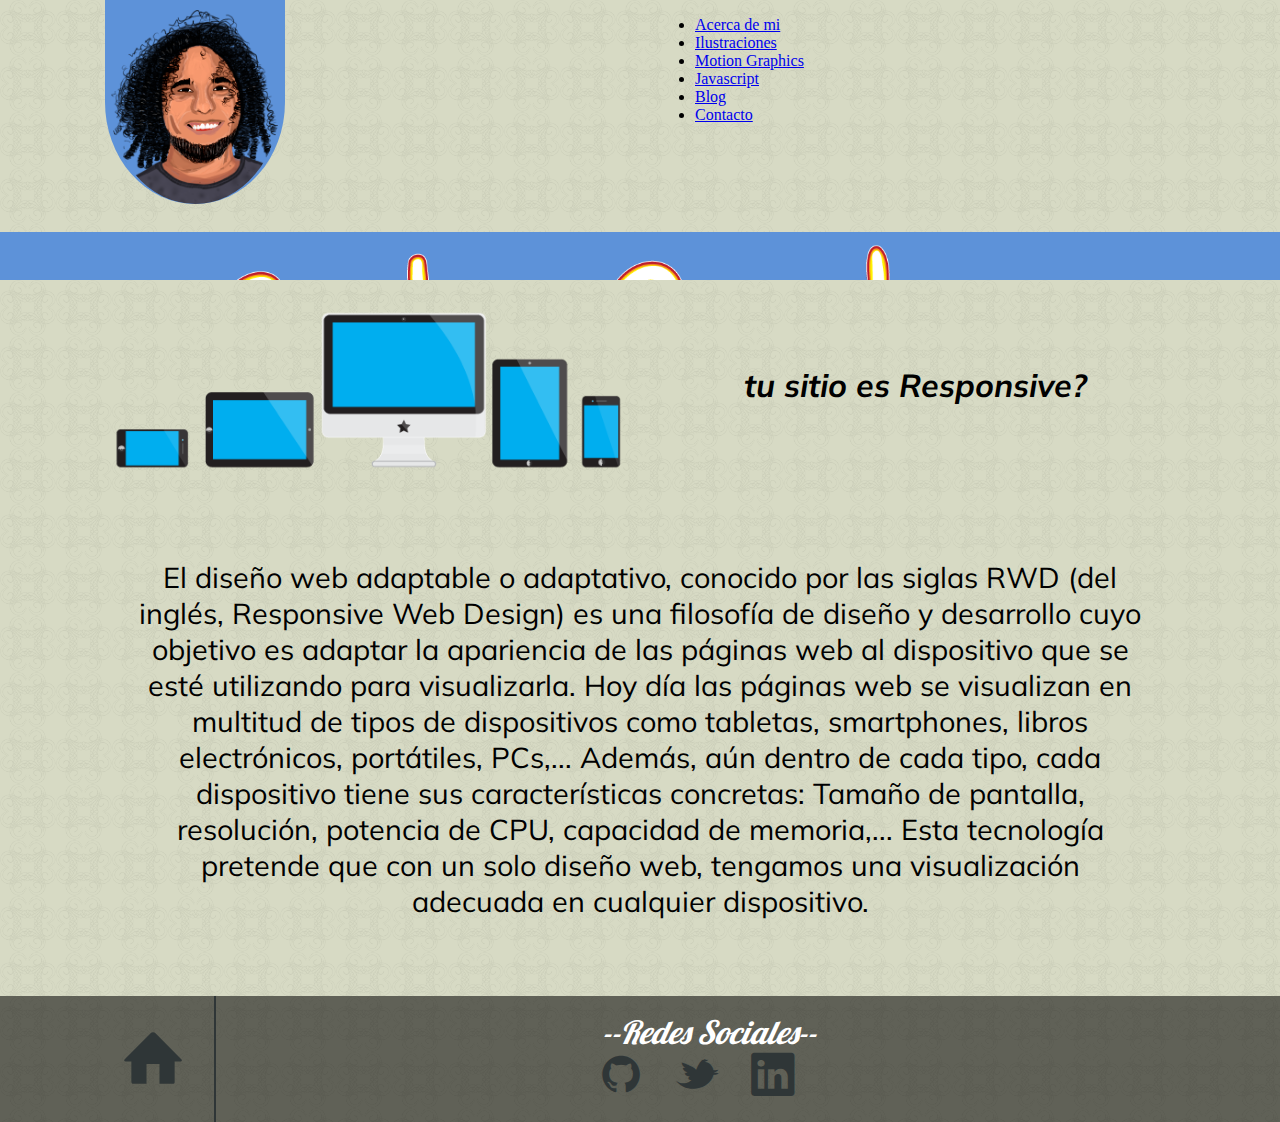
==== commit 4e1de766: "cambio de nombre de hoja de style a fuentes" ====
--- a/index.html
+++ b/index.html
@@ -5,42 +5,45 @@
 	<title>CarlosManotas</title>
 	<link rel="stylesheet" href="estilos.css">
 	<link href='http://fonts.googleapis.com/css?family=Lobster|Muli:400,400italic' rel='stylesheet' type='text/css'>
-	<link rel="stylesheet" href="css/styles.css">
+	<link rel="stylesheet" href="css/fuentes.css">
+	<script src="http://code.jquery.com/jquery-1.11.2.min.js"></script>
 </head>
 <body>
 	<div class="grupo">
-		<div class="caja movil-50 tablet-1-8">
+		<div class="caja base-50">
 			<img class="logo" src="imagenes/rostro.png" alt="logo">
 		</div>
-		<div class="caja movil-50 tablet-7-8">
-			<nav class="navegador ocultar-nav">
-				<ul class="navegador__ul">
-					<li><a href="icons-reference.html">Acerca de mi</a></li>
-					<li><a href="#">Ilustraciones</a></li>
-					<li><a href="#">Motion Graphics</a></li>
-					<li><a href="#">Javascript</a></li>
-					<li><a href="#">Blog</a></li>
-					<li><a href="#">Contacto</a></li>
+										<!--MENU-->
+		<div class="caja base-50">
+			<div id="mostrar-menu"></div>
+				<ul class="menu">
+					<li class="menu__item"><a class="menu__link"href="#">Acerca de mi</a></li>
+					<li class="menu__item"><a class="menu__link"href="#">Ilustraciones</a></li>
+					<li class="menu__item"><a class="menu__link"href="#">Motion Graphics</a></li>
+					<li class="menu__item"><a class="menu__link"href="#">Javascript</a></li>
+					<li class="menu__item"><a class="menu__link"href="#">Blog</a></li>
+					<li class="menu__item"><a class="menu__link"href="#">Contacto</a></li>
 				</ul>
-			</nav>
 		</div>
 	</div>
+	                     <!-- FONDO ANIMADO DE NUBES-->
 	<div class="fondo">
 		<div class="grupo animado">
-			<div class="x1">
-        		<div class="cloud"></div>
+			<div class="n1">
+        		<div class="nube"></div>
 	    	</div>
 
-	    	<div class="x2">
-	        	<div class="cloud"></div>
+	    	<div class="n2">
+	        	<div class="nube"></div>
 	    	</div>
 
-	    	<div class="x3">
-	        	<div class="cloud"></div>
+	    	<div class="n3">
+	        	<div class="nube"></div>
 	    	</div>
 			<img class=" caja total animado__img" src="imagenes/carlos.png" alt="nombre">
 		</div>
 	</div>
+				            <!-- CONTENIDO DEL HOME-->
 	<div class="grupo">
 		<div class="caja tablet-50 responsive">
 			<img  class="responsive__img" src="imagenes/responsive.png" alt="dispositivos">
@@ -54,11 +57,12 @@
 	</div>
 	<div class="footer">
 		<footer class="grupo">
-			<div class="caja movil-1-8"><a href="#"><h2 class="icon-home home"></h2></a></div>
-			<div class="caja movil-7-8"><p>--Redes Sociales--</p><a href="https://github.com/CarlosManotas"><h2 class="icon-github"></h2></a>
+			<div class="caja base-1-8"><a href="#"><h2 class="icon-home home"></h2></a></div>
+			<div class="caja base-7-8"><p>--Redes Sociales--</p><a href="https://github.com/CarlosManotas"><h2 class="icon-github"></h2></a>
 			<a href="https://twitter.com/CarlosManotasV"><h2 class="icon-twitter"></h2></a>
 			<a href="https://www.linkedin.com/profile/preview?vpa=pub&locale=es_ES"><h2 class="icon-linkedin"></h2></a></div>
 		</footer>
 	</div>
+	<script type="text/javascript" src="funcion.js"></script>
 </body>
 </html>--- a/css/fuentes.css
+++ b/css/fuentes.css
@@ -0,0 +1,58 @@
+@charset "UTF-8";
+
+@font-face {
+  font-family: "untitled-font-2";
+  src:url("../fonts/untitled-font-2.eot");
+  src:url("../fonts/untitled-font-2.eot?#iefix") format("embedded-opentype"),
+    url("../fonts/untitled-font-2.woff") format("woff"),
+    url("../fonts/untitled-font-2.ttf") format("truetype"),
+    url("../fonts/untitled-font-2.svg#untitled-font-2") format("svg");
+  font-weight: normal;
+  font-style: normal;
+
+}
+
+[data-icon]:before {
+  font-family: "untitled-font-2" !important;
+  content: attr(data-icon);
+  font-style: normal !important;
+  font-weight: normal !important;
+  font-variant: normal !important;
+  text-transform: none !important;
+  speak: none;
+  line-height: 1;
+  -webkit-font-smoothing: antialiased;
+  -moz-osx-font-smoothing: grayscale;
+}
+
+[class^="icon-"]:before,
+[class*=" icon-"]:before {
+  font-family: "untitled-font-2" !important;
+  font-style: normal !important;
+  font-weight: normal !important;
+  font-variant: normal !important;
+  text-transform: none !important;
+  speak: none;
+  line-height: 1;
+  -webkit-font-smoothing: antialiased;
+  -moz-osx-font-smoothing: grayscale;
+}
+
+.icon-github:before {
+  content: "g";
+}
+.icon-twitter:before {
+  content: "t";
+}
+.icon-home:before {
+  content: "h";
+}
+.icon-linkedin:before {
+  content: "l";
+}
+.icon-menu:before {
+  content: "m";
+}
+.icon-telefono:before {
+  content: "c";
+}
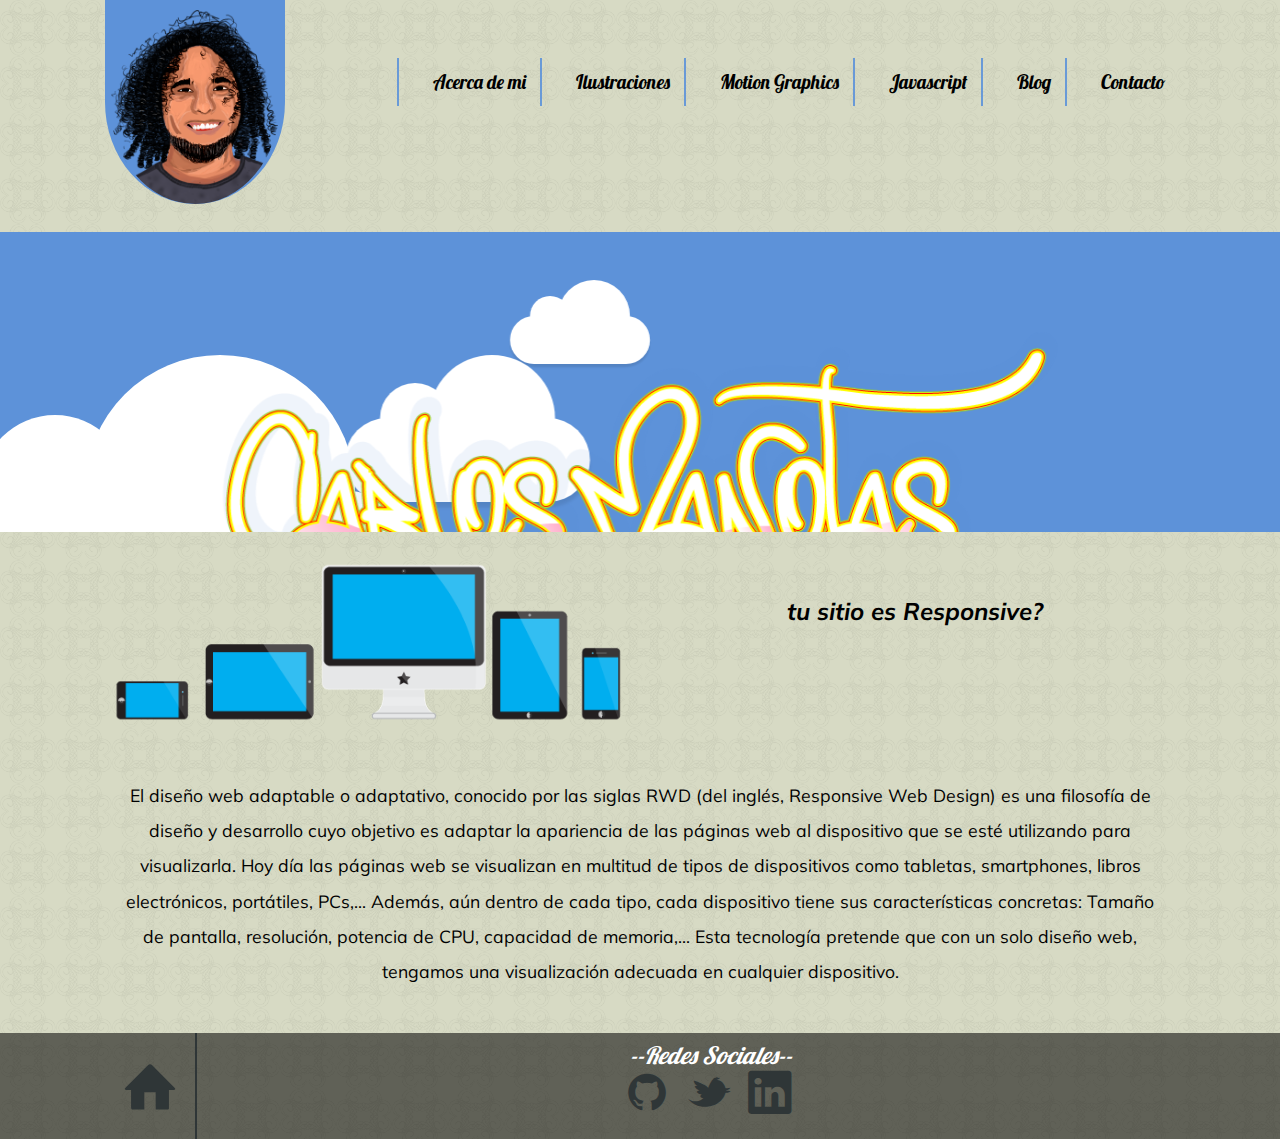
==== commit 1040a5ad: "acerca de mi lista y responsive" ====
--- a/index.html
+++ b/index.html
@@ -2,6 +2,7 @@
 <html lang="es">
 <head>
 	<meta charset="UTF-8">
+	<meta name="viewport" content="width=device-width, initial-scale=1.0, maximum-scale=1.0, minimum-scale=1.0">
 	<title>CarlosManotas</title>
 	<link rel="stylesheet" href="estilos.css">
 	<link href='http://fonts.googleapis.com/css?family=Lobster|Muli:400,400italic' rel='stylesheet' type='text/css'>
@@ -10,14 +11,14 @@
 </head>
 <body>
 	<div class="grupo">
-		<div class="caja base-50">
+		<div class="caja base-50 tablet-2-8">
 			<img class="logo" src="imagenes/rostro.png" alt="logo">
 		</div>
 										<!--MENU-->
-		<div class="caja base-50">
+		<div class="caja base-50 tablet-6-8">
 			<div id="mostrar-menu"></div>
 				<ul class="menu">
-					<li class="menu__item"><a class="menu__link"href="#">Acerca de mi</a></li>
+					<li class="menu__item"><a class="menu__link"href="acerca.html">Acerca de mi</a></li>
 					<li class="menu__item"><a class="menu__link"href="#">Ilustraciones</a></li>
 					<li class="menu__item"><a class="menu__link"href="#">Motion Graphics</a></li>
 					<li class="menu__item"><a class="menu__link"href="#">Javascript</a></li>
@@ -40,7 +41,7 @@
 	    	<div class="n3">
 	        	<div class="nube"></div>
 	    	</div>
-			<img class=" caja total animado__img" src="imagenes/carlos.png" alt="nombre">
+			<img class=" caja total animado__img" src="imagenes/carlos2.png" alt="Carlos Manotas">
 		</div>
 	</div>
 				            <!-- CONTENIDO DEL HOME-->
@@ -49,7 +50,7 @@
 			<img  class="responsive__img" src="imagenes/responsive.png" alt="dispositivos">
 		</div>
 		<div class="caja tablet-50">
-			<h1>tu sitio es Responsive?</h1>
+			<h1 class="titulo">tu sitio es Responsive?</h1>
 		</div>
 		<div class="caja total">
 			<p class="caja-texto">El diseño web adaptable o adaptativo, conocido por las siglas RWD (del inglés, Responsive Web Design) es una filosofía de diseño y desarrollo cuyo objetivo es adaptar la apariencia de las páginas web al dispositivo que se esté utilizando para visualizarla. Hoy día las páginas web se visualizan en multitud de tipos de dispositivos como tabletas, smartphones, libros electrónicos, portátiles, PCs,... Además, aún dentro de cada tipo, cada dispositivo tiene sus características concretas: Tamaño de pantalla, resolución, potencia de CPU, capacidad de memoria,... Esta tecnología pretende que con un solo diseño web, tengamos una visualización adecuada en cualquier dispositivo.</p>
--- a/estilos.css
+++ b/estilos.css
@@ -1168,187 +1168,448 @@
 h1 {
   text-align: center;
   font-family: 'Muli', sans-serif;
-  font-style: italic; }
-  @media screen and (min-width: 768px) {
-    h1 {
-      padding-top: 2em; } }
-
-/* line 14, C:/Users/manotas/Desktop/Todo-WEB/Portafolio-ultimate/sass/componentes/style */
-.navegador {
-  text-align: right;
-  padding-top: 2.5em; }
-  /* line 19, C:/Users/manotas/Desktop/Todo-WEB/Portafolio-ultimate/sass/componentes/style */
-  .navegador__ul li {
-    display: inline-block;
-    padding: 0;
-    margin: 0; }
-    /* line 25, C:/Users/manotas/Desktop/Todo-WEB/Portafolio-ultimate/sass/componentes/style */
-    .navegador__ul li a {
-      font-family: 'Lobster', cursive;
-      font-size: 1.1em;
-      text-decoration: none;
-      padding: 0.3em 0.5em 0.3em 3em;
-      color: black;
-      transition: all 0.4s;
-      box-shadow: 2px 0 rgba(93, 146, 217, 0.9) inset; }
-      /* line 34, C:/Users/manotas/Desktop/Todo-WEB/Portafolio-ultimate/sass/componentes/style */
-      .navegador__ul li a:hover {
-        box-shadow: 20em 0 rgba(93, 146, 217, 0.9) inset;
-        color: white; }
-
-/* line 43, C:/Users/manotas/Desktop/Todo-WEB/Portafolio-ultimate/sass/componentes/style */
-.ocultar-nav {
-  display: none; }
-
-/* line 46, C:/Users/manotas/Desktop/Todo-WEB/Portafolio-ultimate/sass/componentes/style */
+  font-style: italic;
+  font-size: 1.5rem; }
+
+/* line 11, C:/Users/manotas/Desktop/Todo-WEB/Portafolio-ultimate/sass/componentes/style */
+h2 {
+  font-size: 3rem; }
+
+@media screen and (min-width: 768px) {
+  .titulo {
+    padding-top: 2em; } }
+
+/*///////////////////////////////////////////////////////////
+       
+                        HEADER + NAV
+
+///////////////////////////////////////////////////////////*/
+/* line 25, C:/Users/manotas/Desktop/Todo-WEB/Portafolio-ultimate/sass/componentes/style */
 .logo {
-  max-width: 180px;
+  width: 110px;
   padding: 0.6em 0.3em 0 0.3em;
   background-color: #5d92d9;
   border-radius: 0 0 50% 50%; }
-
-/* line 53, C:/Users/manotas/Desktop/Todo-WEB/Portafolio-ultimate/sass/componentes/style */
+  @media screen and (min-width: 1025px) {
+    .logo {
+      width: 180px; } }
+
+/* line 35, C:/Users/manotas/Desktop/Todo-WEB/Portafolio-ultimate/sass/componentes/style */
+#mostrar-menu {
+  padding-top: 1em;
+  padding-left: 0.5em;
+  line-height: 3;
+  text-align: right; }
+  @media screen and (min-width: 768px) {
+    #mostrar-menu {
+      display: none; } }
+  /* line 221, C:/Users/manotas/Desktop/Todo-WEB/Portafolio-ultimate/sass/componentes/mixins */
+  #mostrar-menu:before {
+    content: "";
+    cursor: pointer;
+    display: inline-block;
+    width: 3.2em;
+    height: 2em;
+    margin-right: 0.5em;
+    position: relative;
+    top: 0.1em;
+    background: linear-gradient(#5d92d9 25%, transparent 25%, transparent 37%, #5d92d9 37%, #5d92d9 62%, transparent 62%, transparent 75%, #5d92d9 75%); }
+
+/* line 48, C:/Users/manotas/Desktop/Todo-WEB/Portafolio-ultimate/sass/componentes/style */
+.menu {
+  list-style: none;
+  margin: 0;
+  padding: 0;
+  background: rgba(0, 0, 0, 0.5);
+  display: none; }
+  @media screen and (min-width: 768px) {
+    .menu {
+      background: transparent;
+      display: block;
+      text-align: right; } }
+  @media screen and (min-width: 768px) {
+    .menu__item {
+      display: inline-block; } }
+  /* line 65, C:/Users/manotas/Desktop/Todo-WEB/Portafolio-ultimate/sass/componentes/style */
+  .menu__item:nth-child(4) {
+    display: none; }
+    @media screen and (min-width: 768px) {
+      .menu__item:nth-child(4) {
+        display: inline-block; } }
+  /* line 73, C:/Users/manotas/Desktop/Todo-WEB/Portafolio-ultimate/sass/componentes/style */
+  .menu__link {
+    color: black;
+    line-height: 2.5;
+    padding-left: 1em;
+    text-decoration: none;
+    font-family: 'Lobster', cursive; }
+    /* line 80, C:/Users/manotas/Desktop/Todo-WEB/Portafolio-ultimate/sass/componentes/style */
+    .menu__link:hover {
+      color: white; }
+    @media screen and (min-width: 768px) {
+      .menu__link {
+        margin-top: 2em;
+        padding: 0 0.4em 0 0.8em;
+        display: inline-block;
+        transition: all 0.5s;
+        box-shadow: 2px 0 rgba(93, 146, 217, 0.9) inset; }
+        /* line 89, C:/Users/manotas/Desktop/Todo-WEB/Portafolio-ultimate/sass/componentes/style */
+        .menu__link:hover {
+          box-shadow: 20em 0 rgba(93, 146, 217, 0.9) inset;
+          color: white; } }
+    @media screen and (min-width: 1025px) {
+      .menu__link {
+        margin-top: 3em;
+        font-size: 1.2em;
+        padding: 0 0.5em 0 1.9em; } }
+
+/*///////////////////////////////////////////////////////////
+       
+                      FIN DE  HEADER + NAV
+
+///////////////////////////////////////////////////////////*/
+/* line 109, C:/Users/manotas/Desktop/Todo-WEB/Portafolio-ultimate/sass/componentes/style */
+.caja-texto {
+  padding: 1.5em 1em;
+  font-family: 'Muli', sans-serif;
+  text-align: center;
+  font-size: 1.1em; }
+  @media screen and (min-width: 768px) {
+    .caja-texto {
+      line-height: 2; } }
+
+/*///////////////////////////////////////////////////////////
+                         FOOTER
+/////////////////////////////////////////////////////////*/
+/* line 123, C:/Users/manotas/Desktop/Todo-WEB/Portafolio-ultimate/sass/componentes/style */
+.footer {
+  width: 100%;
+  background: #606157 url("imagenes/texturas.png") repeat;
+  text-align: center; }
+  @media screen and (min-width: 768px) {
+    .footer {
+      bottom: 0; } }
+  /* line 130, C:/Users/manotas/Desktop/Todo-WEB/Portafolio-ultimate/sass/componentes/style */
+  .footer a {
+    display: inline-block;
+    text-decoration: none;
+    color: #2f3637; }
+    /* line 134, C:/Users/manotas/Desktop/Todo-WEB/Portafolio-ultimate/sass/componentes/style */
+    .footer a :hover {
+      color: black; }
+  /* line 138, C:/Users/manotas/Desktop/Todo-WEB/Portafolio-ultimate/sass/componentes/style */
+  .footer p {
+    font-family: 'Lobster', cursive;
+    font-size: 1.5rem;
+    font-style: italic;
+    color: white;
+    margin-top: 0.3em;
+    margin-bottom: 0;
+    padding-left: 0.2em; }
+  /* line 147, C:/Users/manotas/Desktop/Todo-WEB/Portafolio-ultimate/sass/componentes/style */
+  .footer h2 {
+    margin: 0;
+    padding: 0 0.1em 0.2em 0.1em; }
+
+/* line 152, C:/Users/manotas/Desktop/Todo-WEB/Portafolio-ultimate/sass/componentes/style */
+.home {
+  padding: 0.5em 0.3em 0.2em 0 !important;
+  box-shadow: 2px 0 #2f3637;
+  display: inline-block;
+  font-size: 3.5rem; }
+
+/*///////////////////////////////////////////////////////////
+                        FIN DE FOOTER
+/////////////////////////////////////////////////////////*/
+/*/////////////////////////////////////////////////////////////// 
+
+      ESTO ES SOLO NUBES Y LA ANIMACION DE LAS NUBES
+
+*/
+/* line 173, C:/Users/manotas/Desktop/Todo-WEB/Portafolio-ultimate/sass/componentes/style */
+.nube {
+  background: #fff;
+  border-radius: 100px;
+  box-shadow: 0 8px 5px rgba(0, 0, 0, 0.1);
+  height: 120px;
+  position: relative;
+  width: 350px; }
+
+/* line 183, C:/Users/manotas/Desktop/Todo-WEB/Portafolio-ultimate/sass/componentes/style */
+.nube:after, .nube:before {
+  background: #fff;
+  content: '';
+  position: absolute;
+  z-indeX: -1; }
+
+/* line 190, C:/Users/manotas/Desktop/Todo-WEB/Portafolio-ultimate/sass/componentes/style */
+.nube:after {
+  border-radius: 100px;
+  height: 100px;
+  left: 50px;
+  top: -50px;
+  width: 100px; }
+
+/* line 198, C:/Users/manotas/Desktop/Todo-WEB/Portafolio-ultimate/sass/componentes/style */
+.nube:before {
+  border-radius: 200px;
+  width: 180px;
+  height: 180px;
+  right: 50px;
+  top: -90px; }
+
+@-webkit-keyframes nubeAnimada {
+  /* line 210, C:/Users/manotas/Desktop/Todo-WEB/Portafolio-ultimate/sass/componentes/style */
+  100% {
+    margin-left: -1400px; }
+
+  /* line 213, C:/Users/manotas/Desktop/Todo-WEB/Portafolio-ultimate/sass/componentes/style */
+  0% {
+    margin-left: 100%; } }
+
+@keyframes nubeAnimada {
+  /* line 210, C:/Users/manotas/Desktop/Todo-WEB/Portafolio-ultimate/sass/componentes/style */
+  100% {
+    margin-left: -1400px; }
+
+  /* line 213, C:/Users/manotas/Desktop/Todo-WEB/Portafolio-ultimate/sass/componentes/style */
+  0% {
+    margin-left: 100%; } }
+
+/* line 218, C:/Users/manotas/Desktop/Todo-WEB/Portafolio-ultimate/sass/componentes/style */
+.n1 {
+  -webkit-animation: nubeAnimada 35s linear infinite;
+          animation: nubeAnimada 35s linear infinite;
+  -webkit-transform: scale(0.4);
+      -ms-transform: scale(0.4);
+          transform: scale(0.4); }
+
+/* line 223, C:/Users/manotas/Desktop/Todo-WEB/Portafolio-ultimate/sass/componentes/style */
+.n2 {
+  -webkit-animation: nubeAnimada 25s linear infinite;
+          animation: nubeAnimada 25s linear infinite;
+  -webkit-transform: scale(0.7);
+      -ms-transform: scale(0.7);
+          transform: scale(0.7); }
+
+/* line 228, C:/Users/manotas/Desktop/Todo-WEB/Portafolio-ultimate/sass/componentes/style */
+.n3 {
+  -webkit-animation: nubeAnimada 40s linear infinite;
+          animation: nubeAnimada 40s linear infinite;
+  -webkit-transform: scale(1.5);
+      -ms-transform: scale(1.5);
+          transform: scale(1.5);
+  z-index: 40; }
+
+/*//////////////////////////////////////////////////////////
+                  FONDO + IMAGEN NOMBRE
+//////////////////////////////////////////////////////////*/
+/* line 237, C:/Users/manotas/Desktop/Todo-WEB/Portafolio-ultimate/sass/componentes/style */
 .fondo {
   background-color: #5d92d9;
   width: 100%;
   text-align: center;
   overflow: hidden;
   margin-top: 1.5em;
-  max-height: 250px; }
-
-/* line 62, C:/Users/manotas/Desktop/Todo-WEB/Portafolio-ultimate/sass/componentes/style */
+  height: 150px; }
+  @media screen and (min-width: 768px) {
+    .fondo {
+      height: 250px; } }
+  @media screen and (min-width: 1025px) {
+    .fondo {
+      height: 300px; } }
+
+/* line 252, C:/Users/manotas/Desktop/Todo-WEB/Portafolio-ultimate/sass/componentes/style */
 .animado {
   margin-top: 3em;
   text-align: center;
   margin-right: 0; }
-  /* line 67, C:/Users/manotas/Desktop/Todo-WEB/Portafolio-ultimate/sass/componentes/style */
+  /* line 257, C:/Users/manotas/Desktop/Todo-WEB/Portafolio-ultimate/sass/componentes/style */
   .animado__img {
     text-align: center;
-    padding: 0 0 0 0 !important;
-    margin: 0 !important;
+    padding: 0;
+    margin: auto;
     max-width: 900px;
     z-index: 20;
     position: absolute;
-    top: -40px; }
-    @media screen and (max-width: 479px) {
-      .animado__img {
-        top: -1px; } }
-
-/* line 80, C:/Users/manotas/Desktop/Todo-WEB/Portafolio-ultimate/sass/componentes/style */
-.caja.total p {
+    left: 0;
+    right: 0;
+    bottom: 0;
+    top: 0; }
+
+@-webkit-keyframes textoAnimadoTablet {
+  /* line 273, C:/Users/manotas/Desktop/Todo-WEB/Portafolio-ultimate/sass/componentes/style */
+  0% {
+    top: -50px; }
+
+  /* line 276, C:/Users/manotas/Desktop/Todo-WEB/Portafolio-ultimate/sass/componentes/style */
+  100% {
+    top: -70px; } }
+
+@keyframes textoAnimadoTablet {
+  /* line 273, C:/Users/manotas/Desktop/Todo-WEB/Portafolio-ultimate/sass/componentes/style */
+  0% {
+    top: -50px; }
+
+  /* line 276, C:/Users/manotas/Desktop/Todo-WEB/Portafolio-ultimate/sass/componentes/style */
+  100% {
+    top: -70px; } }
+
+@-webkit-keyframes textoAnimado {
+  /* line 281, C:/Users/manotas/Desktop/Todo-WEB/Portafolio-ultimate/sass/componentes/style */
+  0% {
+    top: -20px; }
+
+  /* line 284, C:/Users/manotas/Desktop/Todo-WEB/Portafolio-ultimate/sass/componentes/style */
+  100% {
+    top: -70px; } }
+
+@keyframes textoAnimado {
+  /* line 281, C:/Users/manotas/Desktop/Todo-WEB/Portafolio-ultimate/sass/componentes/style */
+  0% {
+    top: -20px; }
+
+  /* line 284, C:/Users/manotas/Desktop/Todo-WEB/Portafolio-ultimate/sass/componentes/style */
+  100% {
+    top: -70px; } }
+
+/* line 288, C:/Users/manotas/Desktop/Todo-WEB/Portafolio-ultimate/sass/componentes/style */
+.animado__img {
+  -webkit-animation: textoAnimado 5s linear 2s infinite alternate;
+          animation: textoAnimado 5s linear 2s infinite alternate; }
+  @media screen and (min-width: 768px) {
+    .animado__img {
+      -webkit-animation: textoAnimadoTablet 4s linear 2s infinite alternate;
+              animation: textoAnimadoTablet 4s linear 2s infinite alternate; } }
+
+/* //////////////////////////////////////////////////////////
+
+      AQUI TERMINA  NUBES Y LA ANIMACION 
+
+*/
+/*//////////////////////////////////////////////////////////
+
+		ACERCA DE MI
+
+/////////////////////////////////////////////////////////*/
+/* line 310, C:/Users/manotas/Desktop/Todo-WEB/Portafolio-ultimate/sass/componentes/style */
+.titulo__h1 {
+  font-family: 'Lobster', cursive;
+  text-align: left;
+  color: white;
+  font-size: 2em; }
+
+/* line 316, C:/Users/manotas/Desktop/Todo-WEB/Portafolio-ultimate/sass/componentes/style */
+.fondo__generico {
+  width: 100%;
+  background-color: #5d92d9;
+  height: 90px;
+  margin: 1.5em 0;
+  overflow: hidden; }
+
+@-webkit-keyframes textoTitulo {
+  /* line 325, C:/Users/manotas/Desktop/Todo-WEB/Portafolio-ultimate/sass/componentes/style */
+  0% {
+    margin-left: 2000px;
+    color: transparent; }
+
+  /* line 329, C:/Users/manotas/Desktop/Todo-WEB/Portafolio-ultimate/sass/componentes/style */
+  100% {
+    margin-left: 0;
+    color: white; } }
+
+@keyframes textoTitulo {
+  /* line 325, C:/Users/manotas/Desktop/Todo-WEB/Portafolio-ultimate/sass/componentes/style */
+  0% {
+    margin-left: 2000px;
+    color: transparent; }
+
+  /* line 329, C:/Users/manotas/Desktop/Todo-WEB/Portafolio-ultimate/sass/componentes/style */
+  100% {
+    margin-left: 0;
+    color: white; } }
+
+/* line 335, C:/Users/manotas/Desktop/Todo-WEB/Portafolio-ultimate/sass/componentes/style */
+.titulo__h1 {
+  -webkit-animation: textoTitulo 0.5s ease-in;
+          animation: textoTitulo 0.5s ease-in; }
+
+/* line 342, C:/Users/manotas/Desktop/Todo-WEB/Portafolio-ultimate/sass/componentes/style */
+.img__item {
+  border-radius: 50%;
+  max-width: 150px !important; }
+  @media screen and (min-width: 768px) {
+    .img__item {
+      display: none !important; } }
+
+/* line 351, C:/Users/manotas/Desktop/Todo-WEB/Portafolio-ultimate/sass/componentes/style */
+.img__item__2 {
+  display: none; }
+  @media screen and (min-width: 768px) {
+    .img__item__2 {
+      border-radius: 50%;
+      width: 180px;
+      display: inline-block; } }
+
+/* line 359, C:/Users/manotas/Desktop/Todo-WEB/Portafolio-ultimate/sass/componentes/style */
+.seccion {
+  text-align: center;
+  font-size: 0; }
+  /* line 362, C:/Users/manotas/Desktop/Todo-WEB/Portafolio-ultimate/sass/componentes/style */
+  .seccion img {
+    width: 100%; }
+    /* line 364, C:/Users/manotas/Desktop/Todo-WEB/Portafolio-ultimate/sass/componentes/style */
+    .seccion img:nth-child(4) {
+      padding-top: 1em; }
+  /* line 67, C:/Users/manotas/Desktop/Todo-WEB/Portafolio-ultimate/sass/componentes/mixins */
+  .seccion > img, .seccion > .img {
+    display: inline-block;
+    float: none;
+    font-size: 1rem;
+    width: 22.75%;
+    margin-right: 3%;
+    margin-bottom: 3%;
+    vertical-align: top; }
+    /* line 76, C:/Users/manotas/Desktop/Todo-WEB/Portafolio-ultimate/sass/componentes/mixins */
+    .seccion > img:nth-child(4n), .seccion > .img:nth-child(4n) {
+      margin-right: 0; }
+
+@media screen and (min-width: 768px) and (max-width: 1399px) {
+  .seccion {
+    font-size: 0; }
+    /* line 375, C:/Users/manotas/Desktop/Todo-WEB/Portafolio-ultimate/sass/componentes/style */
+    .seccion img {
+      max-width: 120px; }
+    /* line 67, C:/Users/manotas/Desktop/Todo-WEB/Portafolio-ultimate/sass/componentes/mixins */
+    .seccion > img, .seccion > .img {
+      display: inline-block;
+      float: none;
+      font-size: 1rem;
+      width: 45%;
+      margin-right: 10%;
+      margin-bottom: 10%;
+      vertical-align: top; }
+      /* line 76, C:/Users/manotas/Desktop/Todo-WEB/Portafolio-ultimate/sass/componentes/mixins */
+      .seccion > img:nth-child(2n), .seccion > .img:nth-child(2n) {
+        margin-right: 0; } }
+
+/* line 381, C:/Users/manotas/Desktop/Todo-WEB/Portafolio-ultimate/sass/componentes/style */
+.caja-p {
+  padding: 1.5em 1em;
   font-family: 'Muli', sans-serif;
   text-align: center;
-  font-size: 1.8rem; }
-
-/* line 85, C:/Users/manotas/Desktop/Todo-WEB/Portafolio-ultimate/sass/componentes/style */
-h2 {
-  font-size: 3rem; }
-
-/* line 88, C:/Users/manotas/Desktop/Todo-WEB/Portafolio-ultimate/sass/componentes/style */
-.footer {
-  width: 100%;
-  background: #606157 url("imagenes/texturas.png") repeat;
+  font-size: 1.1em; }
+  @media screen and (min-width: 768px) {
+    .caja-p {
+      line-height: 2; } }
+  @media screen and (min-width: 1025px) {
+    .caja-p {
+      font-size: 1.5em; } }
+
+/* line 393, C:/Users/manotas/Desktop/Todo-WEB/Portafolio-ultimate/sass/componentes/style */
+.acerca {
   text-align: center; }
-  /* line 92, C:/Users/manotas/Desktop/Todo-WEB/Portafolio-ultimate/sass/componentes/style */
-  .footer a {
-    display: inline-block;
-    text-decoration: none;
-    color: #2f3637; }
-    /* line 96, C:/Users/manotas/Desktop/Todo-WEB/Portafolio-ultimate/sass/componentes/style */
-    .footer a :hover {
-      color: black; }
-  /* line 100, C:/Users/manotas/Desktop/Todo-WEB/Portafolio-ultimate/sass/componentes/style */
-  .footer p {
-    font-family: 'Lobster', cursive;
-    font-size: 2rem;
-    font-style: italic;
-    color: white;
-    margin-top: 0.5em;
-    margin-bottom: 0; }
-  /* line 108, C:/Users/manotas/Desktop/Todo-WEB/Portafolio-ultimate/sass/componentes/style */
-  .footer h2 {
-    margin: 0 0.5em 0 0; }
-
-/* line 115, C:/Users/manotas/Desktop/Todo-WEB/Portafolio-ultimate/sass/componentes/style */
-.home {
-  padding: 2rem 1.8rem 1rem 1rem;
-  box-shadow: 2px 0 #2f3637;
-  font-size: 4rem; }
-
-/* line 120, C:/Users/manotas/Desktop/Todo-WEB/Portafolio-ultimate/sass/componentes/style */
-.caja-texto {
-  padding: 3rem 1em; }
-
-/* line 127, C:/Users/manotas/Desktop/Todo-WEB/Portafolio-ultimate/sass/componentes/style */
-.cloud {
-  background: #fff;
-  border-radius: 100px;
-  box-shadow: 0 8px 5px rgba(0, 0, 0, 0.1);
-  height: 120px;
-  position: relative;
-  width: 350px; }
-
-/* line 137, C:/Users/manotas/Desktop/Todo-WEB/Portafolio-ultimate/sass/componentes/style */
-.cloud:after, .cloud:before {
-  background: #fff;
-  content: '';
-  position: absolute;
-  z-indeX: -1; }
-
-/* line 144, C:/Users/manotas/Desktop/Todo-WEB/Portafolio-ultimate/sass/componentes/style */
-.cloud:after {
-  border-radius: 100px;
-  height: 100px;
-  left: 50px;
-  top: -50px;
-  width: 100px; }
-
-/* line 152, C:/Users/manotas/Desktop/Todo-WEB/Portafolio-ultimate/sass/componentes/style */
-.cloud:before {
-  border-radius: 200px;
-  width: 180px;
-  height: 180px;
-  right: 50px;
-  top: -90px; }
-
-@-webkit-keyframes animateCloud {
-  /* line 164, C:/Users/manotas/Desktop/Todo-WEB/Portafolio-ultimate/sass/componentes/style */
-  0% {
-    margin-left: -1400px; }
-
-  /* line 167, C:/Users/manotas/Desktop/Todo-WEB/Portafolio-ultimate/sass/componentes/style */
-  100% {
-    margin-left: 100%; } }
-
-@keyframes animateCloud {
-  /* line 164, C:/Users/manotas/Desktop/Todo-WEB/Portafolio-ultimate/sass/componentes/style */
-  0% {
-    margin-left: -1400px; }
-
-  /* line 167, C:/Users/manotas/Desktop/Todo-WEB/Portafolio-ultimate/sass/componentes/style */
-  100% {
-    margin-left: 100%; } }
-
-/* line 172, C:/Users/manotas/Desktop/Todo-WEB/Portafolio-ultimate/sass/componentes/style */
-.x1 {
-  -webkit-animation: animateCloud 35s linear infinite;
-          animation: animateCloud 35s linear infinite;
-  -webkit-transform: scale(0.65);
-      -ms-transform: scale(0.65);
-          transform: scale(0.65); }
-
-/* line 177, C:/Users/manotas/Desktop/Todo-WEB/Portafolio-ultimate/sass/componentes/style */
-.x2 {
-  -webkit-animation: animateCloud 25s linear infinite;
-          animation: animateCloud 25s linear infinite;
-  -webkit-transform: scale(0.3);
-      -ms-transform: scale(0.3);
-          transform: scale(0.3); }
-
-/* line 182, C:/Users/manotas/Desktop/Todo-WEB/Portafolio-ultimate/sass/componentes/style */
-.x3 {
-  -webkit-animation: animateCloud 40s linear infinite;
-          animation: animateCloud 40s linear infinite;
-  -webkit-transform: scale(1.5);
-      -ms-transform: scale(1.5);
-          transform: scale(1.5); }
+
+/* line 396, C:/Users/manotas/Desktop/Todo-WEB/Portafolio-ultimate/sass/componentes/style */
+.centrado {
+  text-align: center; }
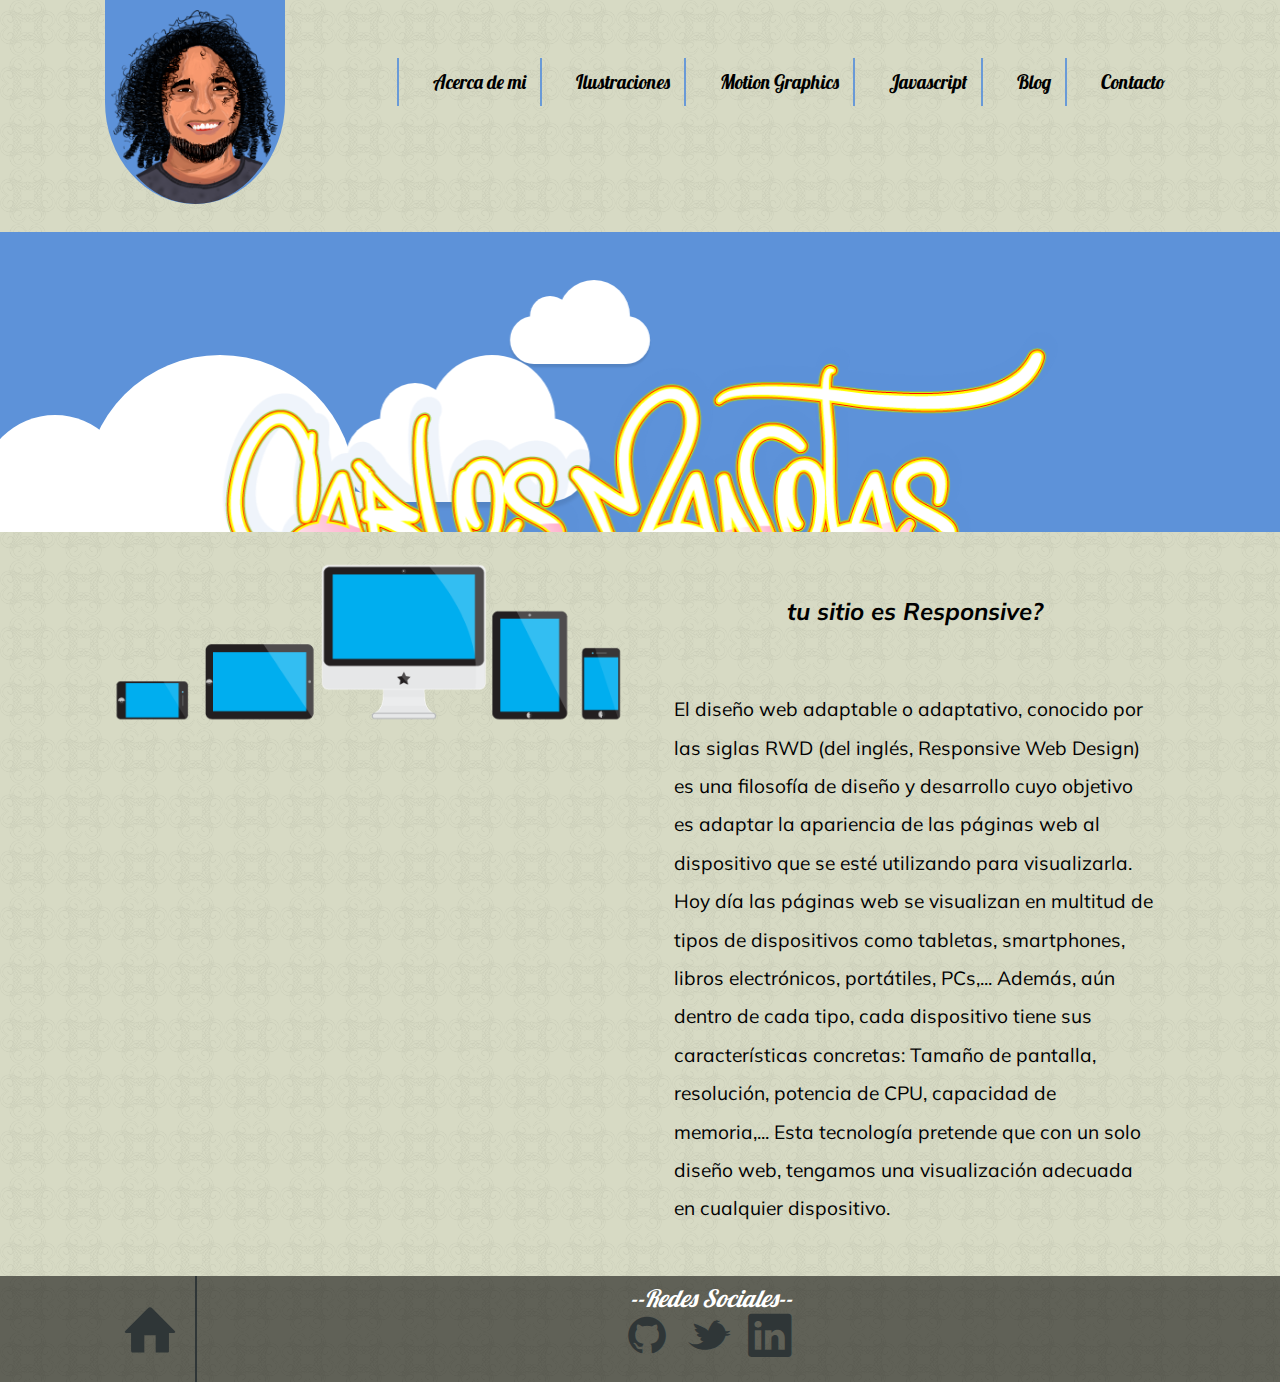
==== commit 6e900285: "arreglos en index y blog" ====
--- a/index.html
+++ b/index.html
@@ -12,18 +12,18 @@
 <body>
 	<div class="grupo">
 		<div class="caja base-50 tablet-2-8">
-			<img class="logo" src="imagenes/rostro.png" alt="logo">
+			<a href="index.html"><img class="logo" src="imagenes/rostro.png" alt="logo"></a>
 		</div>
 										<!--MENU-->
 		<div class="caja base-50 tablet-6-8">
 			<div id="mostrar-menu"></div>
 				<ul class="menu">
 					<li class="menu__item"><a class="menu__link"href="acerca.html">Acerca de mi</a></li>
-					<li class="menu__item"><a class="menu__link"href="#">Ilustraciones</a></li>
-					<li class="menu__item"><a class="menu__link"href="#">Motion Graphics</a></li>
-					<li class="menu__item"><a class="menu__link"href="#">Javascript</a></li>
-					<li class="menu__item"><a class="menu__link"href="#">Blog</a></li>
-					<li class="menu__item"><a class="menu__link"href="#">Contacto</a></li>
+					<li class="menu__item"><a class="menu__link"href="ilustraciones.html">Ilustraciones</a></li>
+					<li class="menu__item"><a class="menu__link"href="motion.html">Motion Graphics</a></li>
+					<li class="menu__item"><a class="menu__link"href="javascript.html">Javascript</a></li>
+					<li class="menu__item"><a class="menu__link"href="blog.html">Blog</a></li>
+					<li class="menu__item"><a class="menu__link"href="http://carlosmanotas0.wix.com/manotas#!contact/c1d94">Contacto</a></li>
 				</ul>
 		</div>
 	</div>
@@ -52,16 +52,16 @@
 		<div class="caja tablet-50">
 			<h1 class="titulo">tu sitio es Responsive?</h1>
 		</div>
-		<div class="caja total">
+		<div class="caja tablet-50">
 			<p class="caja-texto">El diseño web adaptable o adaptativo, conocido por las siglas RWD (del inglés, Responsive Web Design) es una filosofía de diseño y desarrollo cuyo objetivo es adaptar la apariencia de las páginas web al dispositivo que se esté utilizando para visualizarla. Hoy día las páginas web se visualizan en multitud de tipos de dispositivos como tabletas, smartphones, libros electrónicos, portátiles, PCs,... Además, aún dentro de cada tipo, cada dispositivo tiene sus características concretas: Tamaño de pantalla, resolución, potencia de CPU, capacidad de memoria,... Esta tecnología pretende que con un solo diseño web, tengamos una visualización adecuada en cualquier dispositivo.</p>
 		</div>
 	</div>
 	<div class="footer">
 		<footer class="grupo">
 			<div class="caja base-1-8"><a href="#"><h2 class="icon-home home"></h2></a></div>
-			<div class="caja base-7-8"><p>--Redes Sociales--</p><a href="https://github.com/CarlosManotas"><h2 class="icon-github"></h2></a>
-			<a href="https://twitter.com/CarlosManotasV"><h2 class="icon-twitter"></h2></a>
-			<a href="https://www.linkedin.com/profile/preview?vpa=pub&locale=es_ES"><h2 class="icon-linkedin"></h2></a></div>
+			<div class="caja base-7-8"><p>--Redes Sociales--</p><a href="https://github.com/CarlosManotas" target="_new"><h2 class="icon-github"></h2></a>
+			<a href="https://twitter.com/CarlosManotasV" target="_new"><h2 class="icon-twitter"></h2></a>
+			<a href="https://www.linkedin.com/profile/preview?vpa=pub&locale=es_ES" target="_new"><h2 class="icon-linkedin"></h2></a></div>
 		</footer>
 	</div>
 	<script type="text/javascript" src="funcion.js"></script>
--- a/estilos.css
+++ b/estilos.css
@@ -1,1615 +1 @@
-/* line 4, C:/Users/manotas/Desktop/Todo-WEB/Portafolio-ultimate/sass/componentes/base */
-*, *:before, *:after {
-  box-sizing: border-box; }
-
-/* line 10, C:/Users/manotas/Desktop/Todo-WEB/Portafolio-ultimate/sass/componentes/base */
-body {
-  margin: 0;
-  padding: 0; }
-
-/* line 16, C:/Users/manotas/Desktop/Todo-WEB/Portafolio-ultimate/sass/componentes/base */
-img {
-  max-width: 100%;
-  height: auto; }
-
-/*
-	GRUPOS Y CAJAS
-	==============
-	Los grupos son contenedores para las cajas.
-	Las cajas crean las divisiones en el grupo (columnas)
-*/
-/* line 7, C:/Users/manotas/Desktop/Todo-WEB/Portafolio-ultimate/sass/componentes/nucleo */
-.grupo {
-  position: relative;
-  max-width: 1100px;
-  width: 100%;
-  margin: 0 auto; }
-  /* line 13, C:/Users/manotas/Desktop/Todo-WEB/Portafolio-ultimate/sass/componentes/nucleo */
-  .grupo.total {
-    max-width: 100% !important; }
-  /* line 17, C:/Users/manotas/Desktop/Todo-WEB/Portafolio-ultimate/sass/componentes/nucleo */
-  .grupo:before, .grupo:after {
-    content: "";
-    display: table;
-    width: 100%;
-    clear: both; }
-  /* line 24, C:/Users/manotas/Desktop/Todo-WEB/Portafolio-ultimate/sass/componentes/nucleo */
-  .grupo .caja {
-    float: left;
-    margin: 0;
-    padding-left: 15px;
-    padding-right: 15px;
-    width: 100%; }
-    /* line 31, C:/Users/manotas/Desktop/Todo-WEB/Portafolio-ultimate/sass/componentes/nucleo */
-    .grupo .caja:last-child {
-      float: right; }
-  /* line 36, C:/Users/manotas/Desktop/Todo-WEB/Portafolio-ultimate/sass/componentes/nucleo */
-  .grupo .caja.total {
-    float: none;
-    display: table; }
-    /* line 40, C:/Users/manotas/Desktop/Todo-WEB/Portafolio-ultimate/sass/componentes/nucleo */
-    .grupo .caja.total:before, .grupo .caja.total:after {
-      content: "";
-      display: table;
-      width: 100%;
-      clear: both; }
-
-/* line 51, C:/Users/manotas/Desktop/Todo-WEB/Portafolio-ultimate/sass/componentes/nucleo */
-.grupo .base-5 {
-  width: 5%; }
-
-/* line 51, C:/Users/manotas/Desktop/Todo-WEB/Portafolio-ultimate/sass/componentes/nucleo */
-.grupo .base-10 {
-  width: 10%; }
-
-/* line 51, C:/Users/manotas/Desktop/Todo-WEB/Portafolio-ultimate/sass/componentes/nucleo */
-.grupo .base-15 {
-  width: 15%; }
-
-/* line 51, C:/Users/manotas/Desktop/Todo-WEB/Portafolio-ultimate/sass/componentes/nucleo */
-.grupo .base-20 {
-  width: 20%; }
-
-/* line 51, C:/Users/manotas/Desktop/Todo-WEB/Portafolio-ultimate/sass/componentes/nucleo */
-.grupo .base-25 {
-  width: 25%; }
-
-/* line 51, C:/Users/manotas/Desktop/Todo-WEB/Portafolio-ultimate/sass/componentes/nucleo */
-.grupo .base-30 {
-  width: 30%; }
-
-/* line 51, C:/Users/manotas/Desktop/Todo-WEB/Portafolio-ultimate/sass/componentes/nucleo */
-.grupo .base-35 {
-  width: 35%; }
-
-/* line 51, C:/Users/manotas/Desktop/Todo-WEB/Portafolio-ultimate/sass/componentes/nucleo */
-.grupo .base-40 {
-  width: 40%; }
-
-/* line 51, C:/Users/manotas/Desktop/Todo-WEB/Portafolio-ultimate/sass/componentes/nucleo */
-.grupo .base-45 {
-  width: 45%; }
-
-/* line 51, C:/Users/manotas/Desktop/Todo-WEB/Portafolio-ultimate/sass/componentes/nucleo */
-.grupo .base-50 {
-  width: 50%; }
-
-/* line 51, C:/Users/manotas/Desktop/Todo-WEB/Portafolio-ultimate/sass/componentes/nucleo */
-.grupo .base-55 {
-  width: 55%; }
-
-/* line 51, C:/Users/manotas/Desktop/Todo-WEB/Portafolio-ultimate/sass/componentes/nucleo */
-.grupo .base-60 {
-  width: 60%; }
-
-/* line 51, C:/Users/manotas/Desktop/Todo-WEB/Portafolio-ultimate/sass/componentes/nucleo */
-.grupo .base-65 {
-  width: 65%; }
-
-/* line 51, C:/Users/manotas/Desktop/Todo-WEB/Portafolio-ultimate/sass/componentes/nucleo */
-.grupo .base-70 {
-  width: 70%; }
-
-/* line 51, C:/Users/manotas/Desktop/Todo-WEB/Portafolio-ultimate/sass/componentes/nucleo */
-.grupo .base-75 {
-  width: 75%; }
-
-/* line 51, C:/Users/manotas/Desktop/Todo-WEB/Portafolio-ultimate/sass/componentes/nucleo */
-.grupo .base-80 {
-  width: 80%; }
-
-/* line 51, C:/Users/manotas/Desktop/Todo-WEB/Portafolio-ultimate/sass/componentes/nucleo */
-.grupo .base-85 {
-  width: 85%; }
-
-/* line 51, C:/Users/manotas/Desktop/Todo-WEB/Portafolio-ultimate/sass/componentes/nucleo */
-.grupo .base-90 {
-  width: 90%; }
-
-/* line 51, C:/Users/manotas/Desktop/Todo-WEB/Portafolio-ultimate/sass/componentes/nucleo */
-.grupo .base-95 {
-  width: 95%; }
-
-/* line 51, C:/Users/manotas/Desktop/Todo-WEB/Portafolio-ultimate/sass/componentes/nucleo */
-.grupo .base-100 {
-  width: 100%; }
-
-/* line 59, C:/Users/manotas/Desktop/Todo-WEB/Portafolio-ultimate/sass/componentes/nucleo */
-.grupo .base-1-3 {
-  width: 33.333333333%; }
-
-/* line 59, C:/Users/manotas/Desktop/Todo-WEB/Portafolio-ultimate/sass/componentes/nucleo */
-.grupo .base-2-3 {
-  width: 66.666666667%; }
-
-/* line 59, C:/Users/manotas/Desktop/Todo-WEB/Portafolio-ultimate/sass/componentes/nucleo */
-.grupo .base-3-3 {
-  width: 100%; }
-
-/* line 59, C:/Users/manotas/Desktop/Todo-WEB/Portafolio-ultimate/sass/componentes/nucleo */
-.grupo .base-1-6 {
-  width: 16.666666667%; }
-
-/* line 59, C:/Users/manotas/Desktop/Todo-WEB/Portafolio-ultimate/sass/componentes/nucleo */
-.grupo .base-2-6 {
-  width: 33.333333333%; }
-
-/* line 59, C:/Users/manotas/Desktop/Todo-WEB/Portafolio-ultimate/sass/componentes/nucleo */
-.grupo .base-3-6 {
-  width: 50%; }
-
-/* line 59, C:/Users/manotas/Desktop/Todo-WEB/Portafolio-ultimate/sass/componentes/nucleo */
-.grupo .base-4-6 {
-  width: 66.666666667%; }
-
-/* line 59, C:/Users/manotas/Desktop/Todo-WEB/Portafolio-ultimate/sass/componentes/nucleo */
-.grupo .base-5-6 {
-  width: 83.333333333%; }
-
-/* line 59, C:/Users/manotas/Desktop/Todo-WEB/Portafolio-ultimate/sass/componentes/nucleo */
-.grupo .base-6-6 {
-  width: 100%; }
-
-/* line 59, C:/Users/manotas/Desktop/Todo-WEB/Portafolio-ultimate/sass/componentes/nucleo */
-.grupo .base-1-8 {
-  width: 12.5%; }
-
-/* line 59, C:/Users/manotas/Desktop/Todo-WEB/Portafolio-ultimate/sass/componentes/nucleo */
-.grupo .base-2-8 {
-  width: 25%; }
-
-/* line 59, C:/Users/manotas/Desktop/Todo-WEB/Portafolio-ultimate/sass/componentes/nucleo */
-.grupo .base-3-8 {
-  width: 37.5%; }
-
-/* line 59, C:/Users/manotas/Desktop/Todo-WEB/Portafolio-ultimate/sass/componentes/nucleo */
-.grupo .base-4-8 {
-  width: 50%; }
-
-/* line 59, C:/Users/manotas/Desktop/Todo-WEB/Portafolio-ultimate/sass/componentes/nucleo */
-.grupo .base-5-8 {
-  width: 62.5%; }
-
-/* line 59, C:/Users/manotas/Desktop/Todo-WEB/Portafolio-ultimate/sass/componentes/nucleo */
-.grupo .base-6-8 {
-  width: 75%; }
-
-/* line 59, C:/Users/manotas/Desktop/Todo-WEB/Portafolio-ultimate/sass/componentes/nucleo */
-.grupo .base-7-8 {
-  width: 87.5%; }
-
-/* line 59, C:/Users/manotas/Desktop/Todo-WEB/Portafolio-ultimate/sass/componentes/nucleo */
-.grupo .base-8-8 {
-  width: 100%; }
-
-/*movil: A partir de 480px*/
-@media all and (min-width: 480px) {
-  /*Tamaños en porcentajes*/
-  /* line 71, C:/Users/manotas/Desktop/Todo-WEB/Portafolio-ultimate/sass/componentes/nucleo */
-  .grupo .caja.movil-5 {
-    width: 5%; }
-
-  /* line 71, C:/Users/manotas/Desktop/Todo-WEB/Portafolio-ultimate/sass/componentes/nucleo */
-  .grupo .caja.movil-10 {
-    width: 10%; }
-
-  /* line 71, C:/Users/manotas/Desktop/Todo-WEB/Portafolio-ultimate/sass/componentes/nucleo */
-  .grupo .caja.movil-15 {
-    width: 15%; }
-
-  /* line 71, C:/Users/manotas/Desktop/Todo-WEB/Portafolio-ultimate/sass/componentes/nucleo */
-  .grupo .caja.movil-20 {
-    width: 20%; }
-
-  /* line 71, C:/Users/manotas/Desktop/Todo-WEB/Portafolio-ultimate/sass/componentes/nucleo */
-  .grupo .caja.movil-25 {
-    width: 25%; }
-
-  /* line 71, C:/Users/manotas/Desktop/Todo-WEB/Portafolio-ultimate/sass/componentes/nucleo */
-  .grupo .caja.movil-30 {
-    width: 30%; }
-
-  /* line 71, C:/Users/manotas/Desktop/Todo-WEB/Portafolio-ultimate/sass/componentes/nucleo */
-  .grupo .caja.movil-35 {
-    width: 35%; }
-
-  /* line 71, C:/Users/manotas/Desktop/Todo-WEB/Portafolio-ultimate/sass/componentes/nucleo */
-  .grupo .caja.movil-40 {
-    width: 40%; }
-
-  /* line 71, C:/Users/manotas/Desktop/Todo-WEB/Portafolio-ultimate/sass/componentes/nucleo */
-  .grupo .caja.movil-45 {
-    width: 45%; }
-
-  /* line 71, C:/Users/manotas/Desktop/Todo-WEB/Portafolio-ultimate/sass/componentes/nucleo */
-  .grupo .caja.movil-50 {
-    width: 50%; }
-
-  /* line 71, C:/Users/manotas/Desktop/Todo-WEB/Portafolio-ultimate/sass/componentes/nucleo */
-  .grupo .caja.movil-55 {
-    width: 55%; }
-
-  /* line 71, C:/Users/manotas/Desktop/Todo-WEB/Portafolio-ultimate/sass/componentes/nucleo */
-  .grupo .caja.movil-60 {
-    width: 60%; }
-
-  /* line 71, C:/Users/manotas/Desktop/Todo-WEB/Portafolio-ultimate/sass/componentes/nucleo */
-  .grupo .caja.movil-65 {
-    width: 65%; }
-
-  /* line 71, C:/Users/manotas/Desktop/Todo-WEB/Portafolio-ultimate/sass/componentes/nucleo */
-  .grupo .caja.movil-70 {
-    width: 70%; }
-
-  /* line 71, C:/Users/manotas/Desktop/Todo-WEB/Portafolio-ultimate/sass/componentes/nucleo */
-  .grupo .caja.movil-75 {
-    width: 75%; }
-
-  /* line 71, C:/Users/manotas/Desktop/Todo-WEB/Portafolio-ultimate/sass/componentes/nucleo */
-  .grupo .caja.movil-80 {
-    width: 80%; }
-
-  /* line 71, C:/Users/manotas/Desktop/Todo-WEB/Portafolio-ultimate/sass/componentes/nucleo */
-  .grupo .caja.movil-85 {
-    width: 85%; }
-
-  /* line 71, C:/Users/manotas/Desktop/Todo-WEB/Portafolio-ultimate/sass/componentes/nucleo */
-  .grupo .caja.movil-90 {
-    width: 90%; }
-
-  /* line 71, C:/Users/manotas/Desktop/Todo-WEB/Portafolio-ultimate/sass/componentes/nucleo */
-  .grupo .caja.movil-95 {
-    width: 95%; }
-
-  /* line 71, C:/Users/manotas/Desktop/Todo-WEB/Portafolio-ultimate/sass/componentes/nucleo */
-  .grupo .caja.movil-100 {
-    width: 100%; }
-
-  /*Tamaño en fracciones*/
-  /* line 78, C:/Users/manotas/Desktop/Todo-WEB/Portafolio-ultimate/sass/componentes/nucleo */
-  .grupo .caja.movil-1-3 {
-    width: 33.333333333%; }
-
-  /* line 78, C:/Users/manotas/Desktop/Todo-WEB/Portafolio-ultimate/sass/componentes/nucleo */
-  .grupo .caja.movil-2-3 {
-    width: 66.666666667%; }
-
-  /* line 78, C:/Users/manotas/Desktop/Todo-WEB/Portafolio-ultimate/sass/componentes/nucleo */
-  .grupo .caja.movil-3-3 {
-    width: 100%; }
-
-  /* line 78, C:/Users/manotas/Desktop/Todo-WEB/Portafolio-ultimate/sass/componentes/nucleo */
-  .grupo .caja.movil-1-6 {
-    width: 16.666666667%; }
-
-  /* line 78, C:/Users/manotas/Desktop/Todo-WEB/Portafolio-ultimate/sass/componentes/nucleo */
-  .grupo .caja.movil-2-6 {
-    width: 33.333333333%; }
-
-  /* line 78, C:/Users/manotas/Desktop/Todo-WEB/Portafolio-ultimate/sass/componentes/nucleo */
-  .grupo .caja.movil-3-6 {
-    width: 50%; }
-
-  /* line 78, C:/Users/manotas/Desktop/Todo-WEB/Portafolio-ultimate/sass/componentes/nucleo */
-  .grupo .caja.movil-4-6 {
-    width: 66.666666667%; }
-
-  /* line 78, C:/Users/manotas/Desktop/Todo-WEB/Portafolio-ultimate/sass/componentes/nucleo */
-  .grupo .caja.movil-5-6 {
-    width: 83.333333333%; }
-
-  /* line 78, C:/Users/manotas/Desktop/Todo-WEB/Portafolio-ultimate/sass/componentes/nucleo */
-  .grupo .caja.movil-6-6 {
-    width: 100%; }
-
-  /* line 78, C:/Users/manotas/Desktop/Todo-WEB/Portafolio-ultimate/sass/componentes/nucleo */
-  .grupo .caja.movil-1-8 {
-    width: 12.5%; }
-
-  /* line 78, C:/Users/manotas/Desktop/Todo-WEB/Portafolio-ultimate/sass/componentes/nucleo */
-  .grupo .caja.movil-2-8 {
-    width: 25%; }
-
-  /* line 78, C:/Users/manotas/Desktop/Todo-WEB/Portafolio-ultimate/sass/componentes/nucleo */
-  .grupo .caja.movil-3-8 {
-    width: 37.5%; }
-
-  /* line 78, C:/Users/manotas/Desktop/Todo-WEB/Portafolio-ultimate/sass/componentes/nucleo */
-  .grupo .caja.movil-4-8 {
-    width: 50%; }
-
-  /* line 78, C:/Users/manotas/Desktop/Todo-WEB/Portafolio-ultimate/sass/componentes/nucleo */
-  .grupo .caja.movil-5-8 {
-    width: 62.5%; }
-
-  /* line 78, C:/Users/manotas/Desktop/Todo-WEB/Portafolio-ultimate/sass/componentes/nucleo */
-  .grupo .caja.movil-6-8 {
-    width: 75%; }
-
-  /* line 78, C:/Users/manotas/Desktop/Todo-WEB/Portafolio-ultimate/sass/componentes/nucleo */
-  .grupo .caja.movil-7-8 {
-    width: 87.5%; }
-
-  /* line 78, C:/Users/manotas/Desktop/Todo-WEB/Portafolio-ultimate/sass/componentes/nucleo */
-  .grupo .caja.movil-8-8 {
-    width: 100%; }
- }
-
-/*tablet: A partir de 768px*/
-@media all and (min-width: 768px) {
-  /*Tamaños en porcentajes*/
-  /* line 71, C:/Users/manotas/Desktop/Todo-WEB/Portafolio-ultimate/sass/componentes/nucleo */
-  .grupo .caja.tablet-5 {
-    width: 5%; }
-
-  /* line 71, C:/Users/manotas/Desktop/Todo-WEB/Portafolio-ultimate/sass/componentes/nucleo */
-  .grupo .caja.tablet-10 {
-    width: 10%; }
-
-  /* line 71, C:/Users/manotas/Desktop/Todo-WEB/Portafolio-ultimate/sass/componentes/nucleo */
-  .grupo .caja.tablet-15 {
-    width: 15%; }
-
-  /* line 71, C:/Users/manotas/Desktop/Todo-WEB/Portafolio-ultimate/sass/componentes/nucleo */
-  .grupo .caja.tablet-20 {
-    width: 20%; }
-
-  /* line 71, C:/Users/manotas/Desktop/Todo-WEB/Portafolio-ultimate/sass/componentes/nucleo */
-  .grupo .caja.tablet-25 {
-    width: 25%; }
-
-  /* line 71, C:/Users/manotas/Desktop/Todo-WEB/Portafolio-ultimate/sass/componentes/nucleo */
-  .grupo .caja.tablet-30 {
-    width: 30%; }
-
-  /* line 71, C:/Users/manotas/Desktop/Todo-WEB/Portafolio-ultimate/sass/componentes/nucleo */
-  .grupo .caja.tablet-35 {
-    width: 35%; }
-
-  /* line 71, C:/Users/manotas/Desktop/Todo-WEB/Portafolio-ultimate/sass/componentes/nucleo */
-  .grupo .caja.tablet-40 {
-    width: 40%; }
-
-  /* line 71, C:/Users/manotas/Desktop/Todo-WEB/Portafolio-ultimate/sass/componentes/nucleo */
-  .grupo .caja.tablet-45 {
-    width: 45%; }
-
-  /* line 71, C:/Users/manotas/Desktop/Todo-WEB/Portafolio-ultimate/sass/componentes/nucleo */
-  .grupo .caja.tablet-50 {
-    width: 50%; }
-
-  /* line 71, C:/Users/manotas/Desktop/Todo-WEB/Portafolio-ultimate/sass/componentes/nucleo */
-  .grupo .caja.tablet-55 {
-    width: 55%; }
-
-  /* line 71, C:/Users/manotas/Desktop/Todo-WEB/Portafolio-ultimate/sass/componentes/nucleo */
-  .grupo .caja.tablet-60 {
-    width: 60%; }
-
-  /* line 71, C:/Users/manotas/Desktop/Todo-WEB/Portafolio-ultimate/sass/componentes/nucleo */
-  .grupo .caja.tablet-65 {
-    width: 65%; }
-
-  /* line 71, C:/Users/manotas/Desktop/Todo-WEB/Portafolio-ultimate/sass/componentes/nucleo */
-  .grupo .caja.tablet-70 {
-    width: 70%; }
-
-  /* line 71, C:/Users/manotas/Desktop/Todo-WEB/Portafolio-ultimate/sass/componentes/nucleo */
-  .grupo .caja.tablet-75 {
-    width: 75%; }
-
-  /* line 71, C:/Users/manotas/Desktop/Todo-WEB/Portafolio-ultimate/sass/componentes/nucleo */
-  .grupo .caja.tablet-80 {
-    width: 80%; }
-
-  /* line 71, C:/Users/manotas/Desktop/Todo-WEB/Portafolio-ultimate/sass/componentes/nucleo */
-  .grupo .caja.tablet-85 {
-    width: 85%; }
-
-  /* line 71, C:/Users/manotas/Desktop/Todo-WEB/Portafolio-ultimate/sass/componentes/nucleo */
-  .grupo .caja.tablet-90 {
-    width: 90%; }
-
-  /* line 71, C:/Users/manotas/Desktop/Todo-WEB/Portafolio-ultimate/sass/componentes/nucleo */
-  .grupo .caja.tablet-95 {
-    width: 95%; }
-
-  /* line 71, C:/Users/manotas/Desktop/Todo-WEB/Portafolio-ultimate/sass/componentes/nucleo */
-  .grupo .caja.tablet-100 {
-    width: 100%; }
-
-  /*Tamaño en fracciones*/
-  /* line 78, C:/Users/manotas/Desktop/Todo-WEB/Portafolio-ultimate/sass/componentes/nucleo */
-  .grupo .caja.tablet-1-3 {
-    width: 33.333333333%; }
-
-  /* line 78, C:/Users/manotas/Desktop/Todo-WEB/Portafolio-ultimate/sass/componentes/nucleo */
-  .grupo .caja.tablet-2-3 {
-    width: 66.666666667%; }
-
-  /* line 78, C:/Users/manotas/Desktop/Todo-WEB/Portafolio-ultimate/sass/componentes/nucleo */
-  .grupo .caja.tablet-3-3 {
-    width: 100%; }
-
-  /* line 78, C:/Users/manotas/Desktop/Todo-WEB/Portafolio-ultimate/sass/componentes/nucleo */
-  .grupo .caja.tablet-1-6 {
-    width: 16.666666667%; }
-
-  /* line 78, C:/Users/manotas/Desktop/Todo-WEB/Portafolio-ultimate/sass/componentes/nucleo */
-  .grupo .caja.tablet-2-6 {
-    width: 33.333333333%; }
-
-  /* line 78, C:/Users/manotas/Desktop/Todo-WEB/Portafolio-ultimate/sass/componentes/nucleo */
-  .grupo .caja.tablet-3-6 {
-    width: 50%; }
-
-  /* line 78, C:/Users/manotas/Desktop/Todo-WEB/Portafolio-ultimate/sass/componentes/nucleo */
-  .grupo .caja.tablet-4-6 {
-    width: 66.666666667%; }
-
-  /* line 78, C:/Users/manotas/Desktop/Todo-WEB/Portafolio-ultimate/sass/componentes/nucleo */
-  .grupo .caja.tablet-5-6 {
-    width: 83.333333333%; }
-
-  /* line 78, C:/Users/manotas/Desktop/Todo-WEB/Portafolio-ultimate/sass/componentes/nucleo */
-  .grupo .caja.tablet-6-6 {
-    width: 100%; }
-
-  /* line 78, C:/Users/manotas/Desktop/Todo-WEB/Portafolio-ultimate/sass/componentes/nucleo */
-  .grupo .caja.tablet-1-8 {
-    width: 12.5%; }
-
-  /* line 78, C:/Users/manotas/Desktop/Todo-WEB/Portafolio-ultimate/sass/componentes/nucleo */
-  .grupo .caja.tablet-2-8 {
-    width: 25%; }
-
-  /* line 78, C:/Users/manotas/Desktop/Todo-WEB/Portafolio-ultimate/sass/componentes/nucleo */
-  .grupo .caja.tablet-3-8 {
-    width: 37.5%; }
-
-  /* line 78, C:/Users/manotas/Desktop/Todo-WEB/Portafolio-ultimate/sass/componentes/nucleo */
-  .grupo .caja.tablet-4-8 {
-    width: 50%; }
-
-  /* line 78, C:/Users/manotas/Desktop/Todo-WEB/Portafolio-ultimate/sass/componentes/nucleo */
-  .grupo .caja.tablet-5-8 {
-    width: 62.5%; }
-
-  /* line 78, C:/Users/manotas/Desktop/Todo-WEB/Portafolio-ultimate/sass/componentes/nucleo */
-  .grupo .caja.tablet-6-8 {
-    width: 75%; }
-
-  /* line 78, C:/Users/manotas/Desktop/Todo-WEB/Portafolio-ultimate/sass/componentes/nucleo */
-  .grupo .caja.tablet-7-8 {
-    width: 87.5%; }
-
-  /* line 78, C:/Users/manotas/Desktop/Todo-WEB/Portafolio-ultimate/sass/componentes/nucleo */
-  .grupo .caja.tablet-8-8 {
-    width: 100%; }
- }
-
-/*web: A partir de 1025px*/
-@media all and (min-width: 1025px) {
-  /*Tamaños en porcentajes*/
-  /* line 71, C:/Users/manotas/Desktop/Todo-WEB/Portafolio-ultimate/sass/componentes/nucleo */
-  .grupo .caja.web-5 {
-    width: 5%; }
-
-  /* line 71, C:/Users/manotas/Desktop/Todo-WEB/Portafolio-ultimate/sass/componentes/nucleo */
-  .grupo .caja.web-10 {
-    width: 10%; }
-
-  /* line 71, C:/Users/manotas/Desktop/Todo-WEB/Portafolio-ultimate/sass/componentes/nucleo */
-  .grupo .caja.web-15 {
-    width: 15%; }
-
-  /* line 71, C:/Users/manotas/Desktop/Todo-WEB/Portafolio-ultimate/sass/componentes/nucleo */
-  .grupo .caja.web-20 {
-    width: 20%; }
-
-  /* line 71, C:/Users/manotas/Desktop/Todo-WEB/Portafolio-ultimate/sass/componentes/nucleo */
-  .grupo .caja.web-25 {
-    width: 25%; }
-
-  /* line 71, C:/Users/manotas/Desktop/Todo-WEB/Portafolio-ultimate/sass/componentes/nucleo */
-  .grupo .caja.web-30 {
-    width: 30%; }
-
-  /* line 71, C:/Users/manotas/Desktop/Todo-WEB/Portafolio-ultimate/sass/componentes/nucleo */
-  .grupo .caja.web-35 {
-    width: 35%; }
-
-  /* line 71, C:/Users/manotas/Desktop/Todo-WEB/Portafolio-ultimate/sass/componentes/nucleo */
-  .grupo .caja.web-40 {
-    width: 40%; }
-
-  /* line 71, C:/Users/manotas/Desktop/Todo-WEB/Portafolio-ultimate/sass/componentes/nucleo */
-  .grupo .caja.web-45 {
-    width: 45%; }
-
-  /* line 71, C:/Users/manotas/Desktop/Todo-WEB/Portafolio-ultimate/sass/componentes/nucleo */
-  .grupo .caja.web-50 {
-    width: 50%; }
-
-  /* line 71, C:/Users/manotas/Desktop/Todo-WEB/Portafolio-ultimate/sass/componentes/nucleo */
-  .grupo .caja.web-55 {
-    width: 55%; }
-
-  /* line 71, C:/Users/manotas/Desktop/Todo-WEB/Portafolio-ultimate/sass/componentes/nucleo */
-  .grupo .caja.web-60 {
-    width: 60%; }
-
-  /* line 71, C:/Users/manotas/Desktop/Todo-WEB/Portafolio-ultimate/sass/componentes/nucleo */
-  .grupo .caja.web-65 {
-    width: 65%; }
-
-  /* line 71, C:/Users/manotas/Desktop/Todo-WEB/Portafolio-ultimate/sass/componentes/nucleo */
-  .grupo .caja.web-70 {
-    width: 70%; }
-
-  /* line 71, C:/Users/manotas/Desktop/Todo-WEB/Portafolio-ultimate/sass/componentes/nucleo */
-  .grupo .caja.web-75 {
-    width: 75%; }
-
-  /* line 71, C:/Users/manotas/Desktop/Todo-WEB/Portafolio-ultimate/sass/componentes/nucleo */
-  .grupo .caja.web-80 {
-    width: 80%; }
-
-  /* line 71, C:/Users/manotas/Desktop/Todo-WEB/Portafolio-ultimate/sass/componentes/nucleo */
-  .grupo .caja.web-85 {
-    width: 85%; }
-
-  /* line 71, C:/Users/manotas/Desktop/Todo-WEB/Portafolio-ultimate/sass/componentes/nucleo */
-  .grupo .caja.web-90 {
-    width: 90%; }
-
-  /* line 71, C:/Users/manotas/Desktop/Todo-WEB/Portafolio-ultimate/sass/componentes/nucleo */
-  .grupo .caja.web-95 {
-    width: 95%; }
-
-  /* line 71, C:/Users/manotas/Desktop/Todo-WEB/Portafolio-ultimate/sass/componentes/nucleo */
-  .grupo .caja.web-100 {
-    width: 100%; }
-
-  /*Tamaño en fracciones*/
-  /* line 78, C:/Users/manotas/Desktop/Todo-WEB/Portafolio-ultimate/sass/componentes/nucleo */
-  .grupo .caja.web-1-3 {
-    width: 33.333333333%; }
-
-  /* line 78, C:/Users/manotas/Desktop/Todo-WEB/Portafolio-ultimate/sass/componentes/nucleo */
-  .grupo .caja.web-2-3 {
-    width: 66.666666667%; }
-
-  /* line 78, C:/Users/manotas/Desktop/Todo-WEB/Portafolio-ultimate/sass/componentes/nucleo */
-  .grupo .caja.web-3-3 {
-    width: 100%; }
-
-  /* line 78, C:/Users/manotas/Desktop/Todo-WEB/Portafolio-ultimate/sass/componentes/nucleo */
-  .grupo .caja.web-1-6 {
-    width: 16.666666667%; }
-
-  /* line 78, C:/Users/manotas/Desktop/Todo-WEB/Portafolio-ultimate/sass/componentes/nucleo */
-  .grupo .caja.web-2-6 {
-    width: 33.333333333%; }
-
-  /* line 78, C:/Users/manotas/Desktop/Todo-WEB/Portafolio-ultimate/sass/componentes/nucleo */
-  .grupo .caja.web-3-6 {
-    width: 50%; }
-
-  /* line 78, C:/Users/manotas/Desktop/Todo-WEB/Portafolio-ultimate/sass/componentes/nucleo */
-  .grupo .caja.web-4-6 {
-    width: 66.666666667%; }
-
-  /* line 78, C:/Users/manotas/Desktop/Todo-WEB/Portafolio-ultimate/sass/componentes/nucleo */
-  .grupo .caja.web-5-6 {
-    width: 83.333333333%; }
-
-  /* line 78, C:/Users/manotas/Desktop/Todo-WEB/Portafolio-ultimate/sass/componentes/nucleo */
-  .grupo .caja.web-6-6 {
-    width: 100%; }
-
-  /* line 78, C:/Users/manotas/Desktop/Todo-WEB/Portafolio-ultimate/sass/componentes/nucleo */
-  .grupo .caja.web-1-8 {
-    width: 12.5%; }
-
-  /* line 78, C:/Users/manotas/Desktop/Todo-WEB/Portafolio-ultimate/sass/componentes/nucleo */
-  .grupo .caja.web-2-8 {
-    width: 25%; }
-
-  /* line 78, C:/Users/manotas/Desktop/Todo-WEB/Portafolio-ultimate/sass/componentes/nucleo */
-  .grupo .caja.web-3-8 {
-    width: 37.5%; }
-
-  /* line 78, C:/Users/manotas/Desktop/Todo-WEB/Portafolio-ultimate/sass/componentes/nucleo */
-  .grupo .caja.web-4-8 {
-    width: 50%; }
-
-  /* line 78, C:/Users/manotas/Desktop/Todo-WEB/Portafolio-ultimate/sass/componentes/nucleo */
-  .grupo .caja.web-5-8 {
-    width: 62.5%; }
-
-  /* line 78, C:/Users/manotas/Desktop/Todo-WEB/Portafolio-ultimate/sass/componentes/nucleo */
-  .grupo .caja.web-6-8 {
-    width: 75%; }
-
-  /* line 78, C:/Users/manotas/Desktop/Todo-WEB/Portafolio-ultimate/sass/componentes/nucleo */
-  .grupo .caja.web-7-8 {
-    width: 87.5%; }
-
-  /* line 78, C:/Users/manotas/Desktop/Todo-WEB/Portafolio-ultimate/sass/componentes/nucleo */
-  .grupo .caja.web-8-8 {
-    width: 100%; }
- }
-
-/*hd: A partir de 1400px*/
-@media all and (min-width: 1400px) {
-  /*Tamaños en porcentajes*/
-  /* line 71, C:/Users/manotas/Desktop/Todo-WEB/Portafolio-ultimate/sass/componentes/nucleo */
-  .grupo .caja.hd-5 {
-    width: 5%; }
-
-  /* line 71, C:/Users/manotas/Desktop/Todo-WEB/Portafolio-ultimate/sass/componentes/nucleo */
-  .grupo .caja.hd-10 {
-    width: 10%; }
-
-  /* line 71, C:/Users/manotas/Desktop/Todo-WEB/Portafolio-ultimate/sass/componentes/nucleo */
-  .grupo .caja.hd-15 {
-    width: 15%; }
-
-  /* line 71, C:/Users/manotas/Desktop/Todo-WEB/Portafolio-ultimate/sass/componentes/nucleo */
-  .grupo .caja.hd-20 {
-    width: 20%; }
-
-  /* line 71, C:/Users/manotas/Desktop/Todo-WEB/Portafolio-ultimate/sass/componentes/nucleo */
-  .grupo .caja.hd-25 {
-    width: 25%; }
-
-  /* line 71, C:/Users/manotas/Desktop/Todo-WEB/Portafolio-ultimate/sass/componentes/nucleo */
-  .grupo .caja.hd-30 {
-    width: 30%; }
-
-  /* line 71, C:/Users/manotas/Desktop/Todo-WEB/Portafolio-ultimate/sass/componentes/nucleo */
-  .grupo .caja.hd-35 {
-    width: 35%; }
-
-  /* line 71, C:/Users/manotas/Desktop/Todo-WEB/Portafolio-ultimate/sass/componentes/nucleo */
-  .grupo .caja.hd-40 {
-    width: 40%; }
-
-  /* line 71, C:/Users/manotas/Desktop/Todo-WEB/Portafolio-ultimate/sass/componentes/nucleo */
-  .grupo .caja.hd-45 {
-    width: 45%; }
-
-  /* line 71, C:/Users/manotas/Desktop/Todo-WEB/Portafolio-ultimate/sass/componentes/nucleo */
-  .grupo .caja.hd-50 {
-    width: 50%; }
-
-  /* line 71, C:/Users/manotas/Desktop/Todo-WEB/Portafolio-ultimate/sass/componentes/nucleo */
-  .grupo .caja.hd-55 {
-    width: 55%; }
-
-  /* line 71, C:/Users/manotas/Desktop/Todo-WEB/Portafolio-ultimate/sass/componentes/nucleo */
-  .grupo .caja.hd-60 {
-    width: 60%; }
-
-  /* line 71, C:/Users/manotas/Desktop/Todo-WEB/Portafolio-ultimate/sass/componentes/nucleo */
-  .grupo .caja.hd-65 {
-    width: 65%; }
-
-  /* line 71, C:/Users/manotas/Desktop/Todo-WEB/Portafolio-ultimate/sass/componentes/nucleo */
-  .grupo .caja.hd-70 {
-    width: 70%; }
-
-  /* line 71, C:/Users/manotas/Desktop/Todo-WEB/Portafolio-ultimate/sass/componentes/nucleo */
-  .grupo .caja.hd-75 {
-    width: 75%; }
-
-  /* line 71, C:/Users/manotas/Desktop/Todo-WEB/Portafolio-ultimate/sass/componentes/nucleo */
-  .grupo .caja.hd-80 {
-    width: 80%; }
-
-  /* line 71, C:/Users/manotas/Desktop/Todo-WEB/Portafolio-ultimate/sass/componentes/nucleo */
-  .grupo .caja.hd-85 {
-    width: 85%; }
-
-  /* line 71, C:/Users/manotas/Desktop/Todo-WEB/Portafolio-ultimate/sass/componentes/nucleo */
-  .grupo .caja.hd-90 {
-    width: 90%; }
-
-  /* line 71, C:/Users/manotas/Desktop/Todo-WEB/Portafolio-ultimate/sass/componentes/nucleo */
-  .grupo .caja.hd-95 {
-    width: 95%; }
-
-  /* line 71, C:/Users/manotas/Desktop/Todo-WEB/Portafolio-ultimate/sass/componentes/nucleo */
-  .grupo .caja.hd-100 {
-    width: 100%; }
-
-  /*Tamaño en fracciones*/
-  /* line 78, C:/Users/manotas/Desktop/Todo-WEB/Portafolio-ultimate/sass/componentes/nucleo */
-  .grupo .caja.hd-1-3 {
-    width: 33.333333333%; }
-
-  /* line 78, C:/Users/manotas/Desktop/Todo-WEB/Portafolio-ultimate/sass/componentes/nucleo */
-  .grupo .caja.hd-2-3 {
-    width: 66.666666667%; }
-
-  /* line 78, C:/Users/manotas/Desktop/Todo-WEB/Portafolio-ultimate/sass/componentes/nucleo */
-  .grupo .caja.hd-3-3 {
-    width: 100%; }
-
-  /* line 78, C:/Users/manotas/Desktop/Todo-WEB/Portafolio-ultimate/sass/componentes/nucleo */
-  .grupo .caja.hd-1-6 {
-    width: 16.666666667%; }
-
-  /* line 78, C:/Users/manotas/Desktop/Todo-WEB/Portafolio-ultimate/sass/componentes/nucleo */
-  .grupo .caja.hd-2-6 {
-    width: 33.333333333%; }
-
-  /* line 78, C:/Users/manotas/Desktop/Todo-WEB/Portafolio-ultimate/sass/componentes/nucleo */
-  .grupo .caja.hd-3-6 {
-    width: 50%; }
-
-  /* line 78, C:/Users/manotas/Desktop/Todo-WEB/Portafolio-ultimate/sass/componentes/nucleo */
-  .grupo .caja.hd-4-6 {
-    width: 66.666666667%; }
-
-  /* line 78, C:/Users/manotas/Desktop/Todo-WEB/Portafolio-ultimate/sass/componentes/nucleo */
-  .grupo .caja.hd-5-6 {
-    width: 83.333333333%; }
-
-  /* line 78, C:/Users/manotas/Desktop/Todo-WEB/Portafolio-ultimate/sass/componentes/nucleo */
-  .grupo .caja.hd-6-6 {
-    width: 100%; }
-
-  /* line 78, C:/Users/manotas/Desktop/Todo-WEB/Portafolio-ultimate/sass/componentes/nucleo */
-  .grupo .caja.hd-1-8 {
-    width: 12.5%; }
-
-  /* line 78, C:/Users/manotas/Desktop/Todo-WEB/Portafolio-ultimate/sass/componentes/nucleo */
-  .grupo .caja.hd-2-8 {
-    width: 25%; }
-
-  /* line 78, C:/Users/manotas/Desktop/Todo-WEB/Portafolio-ultimate/sass/componentes/nucleo */
-  .grupo .caja.hd-3-8 {
-    width: 37.5%; }
-
-  /* line 78, C:/Users/manotas/Desktop/Todo-WEB/Portafolio-ultimate/sass/componentes/nucleo */
-  .grupo .caja.hd-4-8 {
-    width: 50%; }
-
-  /* line 78, C:/Users/manotas/Desktop/Todo-WEB/Portafolio-ultimate/sass/componentes/nucleo */
-  .grupo .caja.hd-5-8 {
-    width: 62.5%; }
-
-  /* line 78, C:/Users/manotas/Desktop/Todo-WEB/Portafolio-ultimate/sass/componentes/nucleo */
-  .grupo .caja.hd-6-8 {
-    width: 75%; }
-
-  /* line 78, C:/Users/manotas/Desktop/Todo-WEB/Portafolio-ultimate/sass/componentes/nucleo */
-  .grupo .caja.hd-7-8 {
-    width: 87.5%; }
-
-  /* line 78, C:/Users/manotas/Desktop/Todo-WEB/Portafolio-ultimate/sass/componentes/nucleo */
-  .grupo .caja.hd-8-8 {
-    width: 100%; }
- }
-
-/* line 2, C:/Users/manotas/Desktop/Todo-WEB/Portafolio-ultimate/sass/componentes/cuadricula */
-.grupo.cuadricula {
-  font-size: 0; }
-
-/* line 6, C:/Users/manotas/Desktop/Todo-WEB/Portafolio-ultimate/sass/componentes/cuadricula */
-.grupo.cuadricula > .caja {
-  float: none;
-  display: inline-block;
-  font-size: 1rem; }
-
-/* line 2, C:/Users/manotas/Desktop/Todo-WEB/Portafolio-ultimate/sass/componentes/tabla */
-.grupo.base-tabla {
-  display: table; }
-  /* line 5, C:/Users/manotas/Desktop/Todo-WEB/Portafolio-ultimate/sass/componentes/tabla */
-  .grupo.base-tabla > .caja {
-    float: none;
-    display: table-cell; }
-  /* line 10, C:/Users/manotas/Desktop/Todo-WEB/Portafolio-ultimate/sass/componentes/tabla */
-  .grupo.base-tabla.middle > .caja {
-    vertical-align: middle; }
-  /* line 14, C:/Users/manotas/Desktop/Todo-WEB/Portafolio-ultimate/sass/componentes/tabla */
-  .grupo.base-tabla.top > .caja {
-    vertical-align: top; }
-  /* line 18, C:/Users/manotas/Desktop/Todo-WEB/Portafolio-ultimate/sass/componentes/tabla */
-  .grupo.base-tabla.bottom > .caja {
-    vertical-align: bottom; }
-
-@media all and (min-width: 480px) {
-  /* line 25, C:/Users/manotas/Desktop/Todo-WEB/Portafolio-ultimate/sass/componentes/tabla */
-  .grupo.movil-tabla {
-    display: table; }
-    /* line 28, C:/Users/manotas/Desktop/Todo-WEB/Portafolio-ultimate/sass/componentes/tabla */
-    .grupo.movil-tabla > .caja {
-      float: none;
-      display: table-cell; }
-    /* line 33, C:/Users/manotas/Desktop/Todo-WEB/Portafolio-ultimate/sass/componentes/tabla */
-    .grupo.movil-tabla.middle > .caja {
-      vertical-align: middle; }
-    /* line 37, C:/Users/manotas/Desktop/Todo-WEB/Portafolio-ultimate/sass/componentes/tabla */
-    .grupo.movil-tabla.top > .caja {
-      vertical-align: top; }
-    /* line 41, C:/Users/manotas/Desktop/Todo-WEB/Portafolio-ultimate/sass/componentes/tabla */
-    .grupo.movil-tabla.bottom > .caja {
-      vertical-align: bottom; }
- }
-
-@media all and (min-width: 768px) {
-  /* line 25, C:/Users/manotas/Desktop/Todo-WEB/Portafolio-ultimate/sass/componentes/tabla */
-  .grupo.tablet-tabla {
-    display: table; }
-    /* line 28, C:/Users/manotas/Desktop/Todo-WEB/Portafolio-ultimate/sass/componentes/tabla */
-    .grupo.tablet-tabla > .caja {
-      float: none;
-      display: table-cell; }
-    /* line 33, C:/Users/manotas/Desktop/Todo-WEB/Portafolio-ultimate/sass/componentes/tabla */
-    .grupo.tablet-tabla.middle > .caja {
-      vertical-align: middle; }
-    /* line 37, C:/Users/manotas/Desktop/Todo-WEB/Portafolio-ultimate/sass/componentes/tabla */
-    .grupo.tablet-tabla.top > .caja {
-      vertical-align: top; }
-    /* line 41, C:/Users/manotas/Desktop/Todo-WEB/Portafolio-ultimate/sass/componentes/tabla */
-    .grupo.tablet-tabla.bottom > .caja {
-      vertical-align: bottom; }
- }
-
-@media all and (min-width: 1025px) {
-  /* line 25, C:/Users/manotas/Desktop/Todo-WEB/Portafolio-ultimate/sass/componentes/tabla */
-  .grupo.web-tabla {
-    display: table; }
-    /* line 28, C:/Users/manotas/Desktop/Todo-WEB/Portafolio-ultimate/sass/componentes/tabla */
-    .grupo.web-tabla > .caja {
-      float: none;
-      display: table-cell; }
-    /* line 33, C:/Users/manotas/Desktop/Todo-WEB/Portafolio-ultimate/sass/componentes/tabla */
-    .grupo.web-tabla.middle > .caja {
-      vertical-align: middle; }
-    /* line 37, C:/Users/manotas/Desktop/Todo-WEB/Portafolio-ultimate/sass/componentes/tabla */
-    .grupo.web-tabla.top > .caja {
-      vertical-align: top; }
-    /* line 41, C:/Users/manotas/Desktop/Todo-WEB/Portafolio-ultimate/sass/componentes/tabla */
-    .grupo.web-tabla.bottom > .caja {
-      vertical-align: bottom; }
- }
-
-@media all and (min-width: 1400px) {
-  /* line 25, C:/Users/manotas/Desktop/Todo-WEB/Portafolio-ultimate/sass/componentes/tabla */
-  .grupo.hd-tabla {
-    display: table; }
-    /* line 28, C:/Users/manotas/Desktop/Todo-WEB/Portafolio-ultimate/sass/componentes/tabla */
-    .grupo.hd-tabla > .caja {
-      float: none;
-      display: table-cell; }
-    /* line 33, C:/Users/manotas/Desktop/Todo-WEB/Portafolio-ultimate/sass/componentes/tabla */
-    .grupo.hd-tabla.middle > .caja {
-      vertical-align: middle; }
-    /* line 37, C:/Users/manotas/Desktop/Todo-WEB/Portafolio-ultimate/sass/componentes/tabla */
-    .grupo.hd-tabla.top > .caja {
-      vertical-align: top; }
-    /* line 41, C:/Users/manotas/Desktop/Todo-WEB/Portafolio-ultimate/sass/componentes/tabla */
-    .grupo.hd-tabla.bottom > .caja {
-      vertical-align: bottom; }
- }
-
-/* 	ESTILOS PARA DESARROLLO
-	========================
-	Añada la clase "desarrollo"
-   	a body para tener ayudas al trabajar con ED GRID 
-*/
-/* line 6, C:/Users/manotas/Desktop/Todo-WEB/Portafolio-ultimate/sass/componentes/desarrollo */
-body.desarrollo {
-  padding: 0 !important;
-  margin: 0 !important; }
-  /* line 10, C:/Users/manotas/Desktop/Todo-WEB/Portafolio-ultimate/sass/componentes/desarrollo */
-  body.desarrollo:before {
-    background: steelblue;
-    /*Azul Escuela Digital*/
-    color: #fff;
-    font-size: 18px;
-    font-weight: bold;
-    line-height: 36px;
-    text-align: center;
-    display: block;
-    height: 36px;
-    margin-bottom: 30px;
-    position: relative;
-    z-index: 900; }
-  /* line 28, C:/Users/manotas/Desktop/Todo-WEB/Portafolio-ultimate/sass/componentes/desarrollo */
-  body.desarrollo .grupo {
-    padding-top: 22px;
-    margin-bottom: 10px;
-    outline: 1px solid tomato; }
-    /* line 36, C:/Users/manotas/Desktop/Todo-WEB/Portafolio-ultimate/sass/componentes/desarrollo */
-    body.desarrollo .grupo .caja {
-      position: relative;
-      padding-bottom: 22px; }
-      /* line 44, C:/Users/manotas/Desktop/Todo-WEB/Portafolio-ultimate/sass/componentes/desarrollo */
-      body.desarrollo .grupo .caja:nth-child(even) {
-        background: rgba(70, 130, 180, 0.2); }
-    /* line 49, C:/Users/manotas/Desktop/Todo-WEB/Portafolio-ultimate/sass/componentes/desarrollo */
-    body.desarrollo .grupo .grupo {
-      margin-bottom: 0; }
-
-/* line 57, C:/Users/manotas/Desktop/Todo-WEB/Portafolio-ultimate/sass/componentes/desarrollo */
-.desarrollo .grupo .caja:after, .desarrollo .grupo:before {
-  content: attr(class);
-  font-style: italic;
-  font-size: 12px;
-  font-weight: normal;
-  padding: 0 5px;
-  z-index: 1;
-  bottom: 0;
-  right: 0;
-  position: absolute;
-  display: table;
-  width: 100%;
-  height: 22px;
-  line-height: 22px; }
-
-/* line 78, C:/Users/manotas/Desktop/Todo-WEB/Portafolio-ultimate/sass/componentes/desarrollo */
-.desarrollo .grupo:before {
-  background: rgba(255, 99, 71, 0.3);
-  color: tomato;
-  top: 0;
-  left: 0;
-  width: 100%; }
-
-/* line 86, C:/Users/manotas/Desktop/Todo-WEB/Portafolio-ultimate/sass/componentes/desarrollo */
-.desarrollo .caja:after {
-  background: rgba(70, 130, 180, 0.2);
-  color: steelblue; }
-
-/* line 91, C:/Users/manotas/Desktop/Todo-WEB/Portafolio-ultimate/sass/componentes/desarrollo */
-.desarrollo .caja.total:after {
-  background: rgba(27, 50, 70, 0.3); }
-
-/* line 96, C:/Users/manotas/Desktop/Todo-WEB/Portafolio-ultimate/sass/componentes/desarrollo */
-body.desarrollo:before {
-  content: "ED-GRID: Tamaño base"; }
-
-@media screen and (min-width: 480px) {
-  /* line 102, C:/Users/manotas/Desktop/Todo-WEB/Portafolio-ultimate/sass/componentes/desarrollo */
-  body.desarrollo:before {
-    content: "ED-GRID: Tamaño movil, a partir de 480px"; }
- }
-
-@media screen and (min-width: 768px) {
-  /* line 102, C:/Users/manotas/Desktop/Todo-WEB/Portafolio-ultimate/sass/componentes/desarrollo */
-  body.desarrollo:before {
-    content: "ED-GRID: Tamaño tablet, a partir de 768px"; }
- }
-
-@media screen and (min-width: 1025px) {
-  /* line 102, C:/Users/manotas/Desktop/Todo-WEB/Portafolio-ultimate/sass/componentes/desarrollo */
-  body.desarrollo:before {
-    content: "ED-GRID: Tamaño web, a partir de 1025px"; }
- }
-
-@media screen and (min-width: 1400px) {
-  /* line 102, C:/Users/manotas/Desktop/Todo-WEB/Portafolio-ultimate/sass/componentes/desarrollo */
-  body.desarrollo:before {
-    content: "ED-GRID: Tamaño hd, a partir de 1400px"; }
- }
-
-@media screen and (max-width: 479px) {
-  /* line 8, C:/Users/manotas/Desktop/Todo-WEB/Portafolio-ultimate/sass/componentes/visibilidad */
-  .desde-movil {
-    display: none; }
- }
-
-@media screen and (min-width: 480px) {
-  /* line 13, C:/Users/manotas/Desktop/Todo-WEB/Portafolio-ultimate/sass/componentes/visibilidad */
-  .desde-movil {
-    display: block; }
- }
-
-@media screen and (max-width: 767px) {
-  /* line 8, C:/Users/manotas/Desktop/Todo-WEB/Portafolio-ultimate/sass/componentes/visibilidad */
-  .desde-tablet {
-    display: none; }
- }
-
-@media screen and (min-width: 768px) {
-  /* line 13, C:/Users/manotas/Desktop/Todo-WEB/Portafolio-ultimate/sass/componentes/visibilidad */
-  .desde-tablet {
-    display: block; }
- }
-
-@media screen and (max-width: 1024px) {
-  /* line 8, C:/Users/manotas/Desktop/Todo-WEB/Portafolio-ultimate/sass/componentes/visibilidad */
-  .desde-web {
-    display: none; }
- }
-
-@media screen and (min-width: 1025px) {
-  /* line 13, C:/Users/manotas/Desktop/Todo-WEB/Portafolio-ultimate/sass/componentes/visibilidad */
-  .desde-web {
-    display: block; }
- }
-
-@media screen and (max-width: 1399px) {
-  /* line 8, C:/Users/manotas/Desktop/Todo-WEB/Portafolio-ultimate/sass/componentes/visibilidad */
-  .desde-hd {
-    display: none; }
- }
-
-@media screen and (min-width: 1400px) {
-  /* line 13, C:/Users/manotas/Desktop/Todo-WEB/Portafolio-ultimate/sass/componentes/visibilidad */
-  .desde-hd {
-    display: block; }
- }
-
-@media screen and (max-width: 479px) {
-  /* line 22, C:/Users/manotas/Desktop/Todo-WEB/Portafolio-ultimate/sass/componentes/visibilidad */
-  .hasta-movil {
-    display: block; }
- }
-
-@media screen and (min-width: 480px) {
-  /* line 27, C:/Users/manotas/Desktop/Todo-WEB/Portafolio-ultimate/sass/componentes/visibilidad */
-  .hasta-movil {
-    display: none; }
- }
-
-@media screen and (max-width: 767px) {
-  /* line 22, C:/Users/manotas/Desktop/Todo-WEB/Portafolio-ultimate/sass/componentes/visibilidad */
-  .hasta-tablet {
-    display: block; }
- }
-
-@media screen and (min-width: 768px) {
-  /* line 27, C:/Users/manotas/Desktop/Todo-WEB/Portafolio-ultimate/sass/componentes/visibilidad */
-  .hasta-tablet {
-    display: none; }
- }
-
-@media screen and (max-width: 1024px) {
-  /* line 22, C:/Users/manotas/Desktop/Todo-WEB/Portafolio-ultimate/sass/componentes/visibilidad */
-  .hasta-web {
-    display: block; }
- }
-
-@media screen and (min-width: 1025px) {
-  /* line 27, C:/Users/manotas/Desktop/Todo-WEB/Portafolio-ultimate/sass/componentes/visibilidad */
-  .hasta-web {
-    display: none; }
- }
-
-@media screen and (max-width: 1399px) {
-  /* line 22, C:/Users/manotas/Desktop/Todo-WEB/Portafolio-ultimate/sass/componentes/visibilidad */
-  .hasta-hd {
-    display: block; }
- }
-
-@media screen and (min-width: 1400px) {
-  /* line 27, C:/Users/manotas/Desktop/Todo-WEB/Portafolio-ultimate/sass/componentes/visibilidad */
-  .hasta-hd {
-    display: none; }
- }
-
-/*
-	ESTILOS DE LAYOUT
-	==================
-*/
-/* line 5, C:/Users/manotas/Desktop/Todo-WEB/Portafolio-ultimate/sass/componentes/utilidades */
-.centrar-caja {
-  display: block;
-  clear: both;
-  float: none !important;
-  margin: 0 auto !important; }
-
-/* line 12, C:/Users/manotas/Desktop/Todo-WEB/Portafolio-ultimate/sass/componentes/utilidades */
-.centrar-texto {
-  text-align: center; }
-
-/* line 16, C:/Users/manotas/Desktop/Todo-WEB/Portafolio-ultimate/sass/componentes/utilidades */
-.derecha-texto {
-  text-align: right; }
-
-/* line 20, C:/Users/manotas/Desktop/Todo-WEB/Portafolio-ultimate/sass/componentes/utilidades */
-.left, .izquierda {
-  float: left; }
-
-/* line 24, C:/Users/manotas/Desktop/Todo-WEB/Portafolio-ultimate/sass/componentes/utilidades */
-.right, .derecha {
-  float: right; }
-
-/* 	NO PADDING
-	===========
-	class="no-padding" al grupo, le da padding cero a todas sus cajas.
-	class="no-padding" a la caja le da padding cero solo a ella
-*/
-/* line 34, C:/Users/manotas/Desktop/Todo-WEB/Portafolio-ultimate/sass/componentes/utilidades */
-.no-padding.grupo > .caja, .grupo > .no-padding {
-  padding: 0 !important; }
-
-/* Controlar el padding*/
-/* line 39, C:/Users/manotas/Desktop/Todo-WEB/Portafolio-ultimate/sass/componentes/utilidades */
-.padding {
-  padding-left: 15px;
-  padding-right: 15px; }
-
-/* line 44, C:/Users/manotas/Desktop/Todo-WEB/Portafolio-ultimate/sass/componentes/utilidades */
-.doble-padding {
-  padding-left: 30px;
-  padding-right: 30px; }
-
-/* line 1, C:/Users/manotas/Desktop/Todo-WEB/Portafolio-ultimate/sass/componentes/style */
-body {
-  background: #d7dac4 url("imagenes/texturas.png") repeat; }
-
-/* line 5, C:/Users/manotas/Desktop/Todo-WEB/Portafolio-ultimate/sass/componentes/style */
-h1 {
-  text-align: center;
-  font-family: 'Muli', sans-serif;
-  font-style: italic;
-  font-size: 1.5rem; }
-
-/* line 11, C:/Users/manotas/Desktop/Todo-WEB/Portafolio-ultimate/sass/componentes/style */
-h2 {
-  font-size: 3rem; }
-
-@media screen and (min-width: 768px) {
-  .titulo {
-    padding-top: 2em; } }
-
-/*///////////////////////////////////////////////////////////
-       
-                        HEADER + NAV
-
-///////////////////////////////////////////////////////////*/
-/* line 25, C:/Users/manotas/Desktop/Todo-WEB/Portafolio-ultimate/sass/componentes/style */
-.logo {
-  width: 110px;
-  padding: 0.6em 0.3em 0 0.3em;
-  background-color: #5d92d9;
-  border-radius: 0 0 50% 50%; }
-  @media screen and (min-width: 1025px) {
-    .logo {
-      width: 180px; } }
-
-/* line 35, C:/Users/manotas/Desktop/Todo-WEB/Portafolio-ultimate/sass/componentes/style */
-#mostrar-menu {
-  padding-top: 1em;
-  padding-left: 0.5em;
-  line-height: 3;
-  text-align: right; }
-  @media screen and (min-width: 768px) {
-    #mostrar-menu {
-      display: none; } }
-  /* line 221, C:/Users/manotas/Desktop/Todo-WEB/Portafolio-ultimate/sass/componentes/mixins */
-  #mostrar-menu:before {
-    content: "";
-    cursor: pointer;
-    display: inline-block;
-    width: 3.2em;
-    height: 2em;
-    margin-right: 0.5em;
-    position: relative;
-    top: 0.1em;
-    background: linear-gradient(#5d92d9 25%, transparent 25%, transparent 37%, #5d92d9 37%, #5d92d9 62%, transparent 62%, transparent 75%, #5d92d9 75%); }
-
-/* line 48, C:/Users/manotas/Desktop/Todo-WEB/Portafolio-ultimate/sass/componentes/style */
-.menu {
-  list-style: none;
-  margin: 0;
-  padding: 0;
-  background: rgba(0, 0, 0, 0.5);
-  display: none; }
-  @media screen and (min-width: 768px) {
-    .menu {
-      background: transparent;
-      display: block;
-      text-align: right; } }
-  @media screen and (min-width: 768px) {
-    .menu__item {
-      display: inline-block; } }
-  /* line 65, C:/Users/manotas/Desktop/Todo-WEB/Portafolio-ultimate/sass/componentes/style */
-  .menu__item:nth-child(4) {
-    display: none; }
-    @media screen and (min-width: 768px) {
-      .menu__item:nth-child(4) {
-        display: inline-block; } }
-  /* line 73, C:/Users/manotas/Desktop/Todo-WEB/Portafolio-ultimate/sass/componentes/style */
-  .menu__link {
-    color: black;
-    line-height: 2.5;
-    padding-left: 1em;
-    text-decoration: none;
-    font-family: 'Lobster', cursive; }
-    /* line 80, C:/Users/manotas/Desktop/Todo-WEB/Portafolio-ultimate/sass/componentes/style */
-    .menu__link:hover {
-      color: white; }
-    @media screen and (min-width: 768px) {
-      .menu__link {
-        margin-top: 2em;
-        padding: 0 0.4em 0 0.8em;
-        display: inline-block;
-        transition: all 0.5s;
-        box-shadow: 2px 0 rgba(93, 146, 217, 0.9) inset; }
-        /* line 89, C:/Users/manotas/Desktop/Todo-WEB/Portafolio-ultimate/sass/componentes/style */
-        .menu__link:hover {
-          box-shadow: 20em 0 rgba(93, 146, 217, 0.9) inset;
-          color: white; } }
-    @media screen and (min-width: 1025px) {
-      .menu__link {
-        margin-top: 3em;
-        font-size: 1.2em;
-        padding: 0 0.5em 0 1.9em; } }
-
-/*///////////////////////////////////////////////////////////
-       
-                      FIN DE  HEADER + NAV
-
-///////////////////////////////////////////////////////////*/
-/* line 109, C:/Users/manotas/Desktop/Todo-WEB/Portafolio-ultimate/sass/componentes/style */
-.caja-texto {
-  padding: 1.5em 1em;
-  font-family: 'Muli', sans-serif;
-  text-align: center;
-  font-size: 1.1em; }
-  @media screen and (min-width: 768px) {
-    .caja-texto {
-      line-height: 2; } }
-
-/*///////////////////////////////////////////////////////////
-                         FOOTER
-/////////////////////////////////////////////////////////*/
-/* line 123, C:/Users/manotas/Desktop/Todo-WEB/Portafolio-ultimate/sass/componentes/style */
-.footer {
-  width: 100%;
-  background: #606157 url("imagenes/texturas.png") repeat;
-  text-align: center; }
-  @media screen and (min-width: 768px) {
-    .footer {
-      bottom: 0; } }
-  /* line 130, C:/Users/manotas/Desktop/Todo-WEB/Portafolio-ultimate/sass/componentes/style */
-  .footer a {
-    display: inline-block;
-    text-decoration: none;
-    color: #2f3637; }
-    /* line 134, C:/Users/manotas/Desktop/Todo-WEB/Portafolio-ultimate/sass/componentes/style */
-    .footer a :hover {
-      color: black; }
-  /* line 138, C:/Users/manotas/Desktop/Todo-WEB/Portafolio-ultimate/sass/componentes/style */
-  .footer p {
-    font-family: 'Lobster', cursive;
-    font-size: 1.5rem;
-    font-style: italic;
-    color: white;
-    margin-top: 0.3em;
-    margin-bottom: 0;
-    padding-left: 0.2em; }
-  /* line 147, C:/Users/manotas/Desktop/Todo-WEB/Portafolio-ultimate/sass/componentes/style */
-  .footer h2 {
-    margin: 0;
-    padding: 0 0.1em 0.2em 0.1em; }
-
-/* line 152, C:/Users/manotas/Desktop/Todo-WEB/Portafolio-ultimate/sass/componentes/style */
-.home {
-  padding: 0.5em 0.3em 0.2em 0 !important;
-  box-shadow: 2px 0 #2f3637;
-  display: inline-block;
-  font-size: 3.5rem; }
-
-/*///////////////////////////////////////////////////////////
-                        FIN DE FOOTER
-/////////////////////////////////////////////////////////*/
-/*/////////////////////////////////////////////////////////////// 
-
-      ESTO ES SOLO NUBES Y LA ANIMACION DE LAS NUBES
-
-*/
-/* line 173, C:/Users/manotas/Desktop/Todo-WEB/Portafolio-ultimate/sass/componentes/style */
-.nube {
-  background: #fff;
-  border-radius: 100px;
-  box-shadow: 0 8px 5px rgba(0, 0, 0, 0.1);
-  height: 120px;
-  position: relative;
-  width: 350px; }
-
-/* line 183, C:/Users/manotas/Desktop/Todo-WEB/Portafolio-ultimate/sass/componentes/style */
-.nube:after, .nube:before {
-  background: #fff;
-  content: '';
-  position: absolute;
-  z-indeX: -1; }
-
-/* line 190, C:/Users/manotas/Desktop/Todo-WEB/Portafolio-ultimate/sass/componentes/style */
-.nube:after {
-  border-radius: 100px;
-  height: 100px;
-  left: 50px;
-  top: -50px;
-  width: 100px; }
-
-/* line 198, C:/Users/manotas/Desktop/Todo-WEB/Portafolio-ultimate/sass/componentes/style */
-.nube:before {
-  border-radius: 200px;
-  width: 180px;
-  height: 180px;
-  right: 50px;
-  top: -90px; }
-
-@-webkit-keyframes nubeAnimada {
-  /* line 210, C:/Users/manotas/Desktop/Todo-WEB/Portafolio-ultimate/sass/componentes/style */
-  100% {
-    margin-left: -1400px; }
-
-  /* line 213, C:/Users/manotas/Desktop/Todo-WEB/Portafolio-ultimate/sass/componentes/style */
-  0% {
-    margin-left: 100%; } }
-
-@keyframes nubeAnimada {
-  /* line 210, C:/Users/manotas/Desktop/Todo-WEB/Portafolio-ultimate/sass/componentes/style */
-  100% {
-    margin-left: -1400px; }
-
-  /* line 213, C:/Users/manotas/Desktop/Todo-WEB/Portafolio-ultimate/sass/componentes/style */
-  0% {
-    margin-left: 100%; } }
-
-/* line 218, C:/Users/manotas/Desktop/Todo-WEB/Portafolio-ultimate/sass/componentes/style */
-.n1 {
-  -webkit-animation: nubeAnimada 35s linear infinite;
-          animation: nubeAnimada 35s linear infinite;
-  -webkit-transform: scale(0.4);
-      -ms-transform: scale(0.4);
-          transform: scale(0.4); }
-
-/* line 223, C:/Users/manotas/Desktop/Todo-WEB/Portafolio-ultimate/sass/componentes/style */
-.n2 {
-  -webkit-animation: nubeAnimada 25s linear infinite;
-          animation: nubeAnimada 25s linear infinite;
-  -webkit-transform: scale(0.7);
-      -ms-transform: scale(0.7);
-          transform: scale(0.7); }
-
-/* line 228, C:/Users/manotas/Desktop/Todo-WEB/Portafolio-ultimate/sass/componentes/style */
-.n3 {
-  -webkit-animation: nubeAnimada 40s linear infinite;
-          animation: nubeAnimada 40s linear infinite;
-  -webkit-transform: scale(1.5);
-      -ms-transform: scale(1.5);
-          transform: scale(1.5);
-  z-index: 40; }
-
-/*//////////////////////////////////////////////////////////
-                  FONDO + IMAGEN NOMBRE
-//////////////////////////////////////////////////////////*/
-/* line 237, C:/Users/manotas/Desktop/Todo-WEB/Portafolio-ultimate/sass/componentes/style */
-.fondo {
-  background-color: #5d92d9;
-  width: 100%;
-  text-align: center;
-  overflow: hidden;
-  margin-top: 1.5em;
-  height: 150px; }
-  @media screen and (min-width: 768px) {
-    .fondo {
-      height: 250px; } }
-  @media screen and (min-width: 1025px) {
-    .fondo {
-      height: 300px; } }
-
-/* line 252, C:/Users/manotas/Desktop/Todo-WEB/Portafolio-ultimate/sass/componentes/style */
-.animado {
-  margin-top: 3em;
-  text-align: center;
-  margin-right: 0; }
-  /* line 257, C:/Users/manotas/Desktop/Todo-WEB/Portafolio-ultimate/sass/componentes/style */
-  .animado__img {
-    text-align: center;
-    padding: 0;
-    margin: auto;
-    max-width: 900px;
-    z-index: 20;
-    position: absolute;
-    left: 0;
-    right: 0;
-    bottom: 0;
-    top: 0; }
-
-@-webkit-keyframes textoAnimadoTablet {
-  /* line 273, C:/Users/manotas/Desktop/Todo-WEB/Portafolio-ultimate/sass/componentes/style */
-  0% {
-    top: -50px; }
-
-  /* line 276, C:/Users/manotas/Desktop/Todo-WEB/Portafolio-ultimate/sass/componentes/style */
-  100% {
-    top: -70px; } }
-
-@keyframes textoAnimadoTablet {
-  /* line 273, C:/Users/manotas/Desktop/Todo-WEB/Portafolio-ultimate/sass/componentes/style */
-  0% {
-    top: -50px; }
-
-  /* line 276, C:/Users/manotas/Desktop/Todo-WEB/Portafolio-ultimate/sass/componentes/style */
-  100% {
-    top: -70px; } }
-
-@-webkit-keyframes textoAnimado {
-  /* line 281, C:/Users/manotas/Desktop/Todo-WEB/Portafolio-ultimate/sass/componentes/style */
-  0% {
-    top: -20px; }
-
-  /* line 284, C:/Users/manotas/Desktop/Todo-WEB/Portafolio-ultimate/sass/componentes/style */
-  100% {
-    top: -70px; } }
-
-@keyframes textoAnimado {
-  /* line 281, C:/Users/manotas/Desktop/Todo-WEB/Portafolio-ultimate/sass/componentes/style */
-  0% {
-    top: -20px; }
-
-  /* line 284, C:/Users/manotas/Desktop/Todo-WEB/Portafolio-ultimate/sass/componentes/style */
-  100% {
-    top: -70px; } }
-
-/* line 288, C:/Users/manotas/Desktop/Todo-WEB/Portafolio-ultimate/sass/componentes/style */
-.animado__img {
-  -webkit-animation: textoAnimado 5s linear 2s infinite alternate;
-          animation: textoAnimado 5s linear 2s infinite alternate; }
-  @media screen and (min-width: 768px) {
-    .animado__img {
-      -webkit-animation: textoAnimadoTablet 4s linear 2s infinite alternate;
-              animation: textoAnimadoTablet 4s linear 2s infinite alternate; } }
-
-/* //////////////////////////////////////////////////////////
-
-      AQUI TERMINA  NUBES Y LA ANIMACION 
-
-*/
-/*//////////////////////////////////////////////////////////
-
-		ACERCA DE MI
-
-/////////////////////////////////////////////////////////*/
-/* line 310, C:/Users/manotas/Desktop/Todo-WEB/Portafolio-ultimate/sass/componentes/style */
-.titulo__h1 {
-  font-family: 'Lobster', cursive;
-  text-align: left;
-  color: white;
-  font-size: 2em; }
-
-/* line 316, C:/Users/manotas/Desktop/Todo-WEB/Portafolio-ultimate/sass/componentes/style */
-.fondo__generico {
-  width: 100%;
-  background-color: #5d92d9;
-  height: 90px;
-  margin: 1.5em 0;
-  overflow: hidden; }
-
-@-webkit-keyframes textoTitulo {
-  /* line 325, C:/Users/manotas/Desktop/Todo-WEB/Portafolio-ultimate/sass/componentes/style */
-  0% {
-    margin-left: 2000px;
-    color: transparent; }
-
-  /* line 329, C:/Users/manotas/Desktop/Todo-WEB/Portafolio-ultimate/sass/componentes/style */
-  100% {
-    margin-left: 0;
-    color: white; } }
-
-@keyframes textoTitulo {
-  /* line 325, C:/Users/manotas/Desktop/Todo-WEB/Portafolio-ultimate/sass/componentes/style */
-  0% {
-    margin-left: 2000px;
-    color: transparent; }
-
-  /* line 329, C:/Users/manotas/Desktop/Todo-WEB/Portafolio-ultimate/sass/componentes/style */
-  100% {
-    margin-left: 0;
-    color: white; } }
-
-/* line 335, C:/Users/manotas/Desktop/Todo-WEB/Portafolio-ultimate/sass/componentes/style */
-.titulo__h1 {
-  -webkit-animation: textoTitulo 0.5s ease-in;
-          animation: textoTitulo 0.5s ease-in; }
-
-/* line 342, C:/Users/manotas/Desktop/Todo-WEB/Portafolio-ultimate/sass/componentes/style */
-.img__item {
-  border-radius: 50%;
-  max-width: 150px !important; }
-  @media screen and (min-width: 768px) {
-    .img__item {
-      display: none !important; } }
-
-/* line 351, C:/Users/manotas/Desktop/Todo-WEB/Portafolio-ultimate/sass/componentes/style */
-.img__item__2 {
-  display: none; }
-  @media screen and (min-width: 768px) {
-    .img__item__2 {
-      border-radius: 50%;
-      width: 180px;
-      display: inline-block; } }
-
-/* line 359, C:/Users/manotas/Desktop/Todo-WEB/Portafolio-ultimate/sass/componentes/style */
-.seccion {
-  text-align: center;
-  font-size: 0; }
-  /* line 362, C:/Users/manotas/Desktop/Todo-WEB/Portafolio-ultimate/sass/componentes/style */
-  .seccion img {
-    width: 100%; }
-    /* line 364, C:/Users/manotas/Desktop/Todo-WEB/Portafolio-ultimate/sass/componentes/style */
-    .seccion img:nth-child(4) {
-      padding-top: 1em; }
-  /* line 67, C:/Users/manotas/Desktop/Todo-WEB/Portafolio-ultimate/sass/componentes/mixins */
-  .seccion > img, .seccion > .img {
-    display: inline-block;
-    float: none;
-    font-size: 1rem;
-    width: 22.75%;
-    margin-right: 3%;
-    margin-bottom: 3%;
-    vertical-align: top; }
-    /* line 76, C:/Users/manotas/Desktop/Todo-WEB/Portafolio-ultimate/sass/componentes/mixins */
-    .seccion > img:nth-child(4n), .seccion > .img:nth-child(4n) {
-      margin-right: 0; }
-
-@media screen and (min-width: 768px) and (max-width: 1399px) {
-  .seccion {
-    font-size: 0; }
-    /* line 375, C:/Users/manotas/Desktop/Todo-WEB/Portafolio-ultimate/sass/componentes/style */
-    .seccion img {
-      max-width: 120px; }
-    /* line 67, C:/Users/manotas/Desktop/Todo-WEB/Portafolio-ultimate/sass/componentes/mixins */
-    .seccion > img, .seccion > .img {
-      display: inline-block;
-      float: none;
-      font-size: 1rem;
-      width: 45%;
-      margin-right: 10%;
-      margin-bottom: 10%;
-      vertical-align: top; }
-      /* line 76, C:/Users/manotas/Desktop/Todo-WEB/Portafolio-ultimate/sass/componentes/mixins */
-      .seccion > img:nth-child(2n), .seccion > .img:nth-child(2n) {
-        margin-right: 0; } }
-
-/* line 381, C:/Users/manotas/Desktop/Todo-WEB/Portafolio-ultimate/sass/componentes/style */
-.caja-p {
-  padding: 1.5em 1em;
-  font-family: 'Muli', sans-serif;
-  text-align: center;
-  font-size: 1.1em; }
-  @media screen and (min-width: 768px) {
-    .caja-p {
-      line-height: 2; } }
-  @media screen and (min-width: 1025px) {
-    .caja-p {
-      font-size: 1.5em; } }
-
-/* line 393, C:/Users/manotas/Desktop/Todo-WEB/Portafolio-ultimate/sass/componentes/style */
-.acerca {
-  text-align: center; }
-
-/* line 396, C:/Users/manotas/Desktop/Todo-WEB/Portafolio-ultimate/sass/componentes/style */
-.centrado {
-  text-align: center; }
+*,*:before,*:after{box-sizing:border-box}body{margin:0;padding:0}img{max-width:100%;height:auto}.grupo{position:relative;max-width:1100px;width:100%;margin:0 auto}.grupo.total{max-width:100% !important}.grupo:before,.grupo:after{content:"";display:table;width:100%;clear:both}.grupo .caja{float:left;margin:0;padding-left:15px;padding-right:15px;width:100%}.grupo .caja:last-child{float:right}.grupo .caja.total{float:none;display:table}.grupo .caja.total:before,.grupo .caja.total:after{content:"";display:table;width:100%;clear:both}.grupo .base-5{width:5%}.grupo .base-10{width:10%}.grupo .base-15{width:15%}.grupo .base-20{width:20%}.grupo .base-25{width:25%}.grupo .base-30{width:30%}.grupo .base-35{width:35%}.grupo .base-40{width:40%}.grupo .base-45{width:45%}.grupo .base-50{width:50%}.grupo .base-55{width:55%}.grupo .base-60{width:60%}.grupo .base-65{width:65%}.grupo .base-70{width:70%}.grupo .base-75{width:75%}.grupo .base-80{width:80%}.grupo .base-85{width:85%}.grupo .base-90{width:90%}.grupo .base-95{width:95%}.grupo .base-100{width:100%}.grupo .base-1-3{width:33.333333333%}.grupo .base-2-3{width:66.666666667%}.grupo .base-3-3{width:100%}.grupo .base-1-6{width:16.666666667%}.grupo .base-2-6{width:33.333333333%}.grupo .base-3-6{width:50%}.grupo .base-4-6{width:66.666666667%}.grupo .base-5-6{width:83.333333333%}.grupo .base-6-6{width:100%}.grupo .base-1-8{width:12.5%}.grupo .base-2-8{width:25%}.grupo .base-3-8{width:37.5%}.grupo .base-4-8{width:50%}.grupo .base-5-8{width:62.5%}.grupo .base-6-8{width:75%}.grupo .base-7-8{width:87.5%}.grupo .base-8-8{width:100%}@media all and (min-width: 480px){.grupo .caja.movil-5{width:5%}.grupo .caja.movil-10{width:10%}.grupo .caja.movil-15{width:15%}.grupo .caja.movil-20{width:20%}.grupo .caja.movil-25{width:25%}.grupo .caja.movil-30{width:30%}.grupo .caja.movil-35{width:35%}.grupo .caja.movil-40{width:40%}.grupo .caja.movil-45{width:45%}.grupo .caja.movil-50{width:50%}.grupo .caja.movil-55{width:55%}.grupo .caja.movil-60{width:60%}.grupo .caja.movil-65{width:65%}.grupo .caja.movil-70{width:70%}.grupo .caja.movil-75{width:75%}.grupo .caja.movil-80{width:80%}.grupo .caja.movil-85{width:85%}.grupo .caja.movil-90{width:90%}.grupo .caja.movil-95{width:95%}.grupo .caja.movil-100{width:100%}.grupo .caja.movil-1-3{width:33.333333333%}.grupo .caja.movil-2-3{width:66.666666667%}.grupo .caja.movil-3-3{width:100%}.grupo .caja.movil-1-6{width:16.666666667%}.grupo .caja.movil-2-6{width:33.333333333%}.grupo .caja.movil-3-6{width:50%}.grupo .caja.movil-4-6{width:66.666666667%}.grupo .caja.movil-5-6{width:83.333333333%}.grupo .caja.movil-6-6{width:100%}.grupo .caja.movil-1-8{width:12.5%}.grupo .caja.movil-2-8{width:25%}.grupo .caja.movil-3-8{width:37.5%}.grupo .caja.movil-4-8{width:50%}.grupo .caja.movil-5-8{width:62.5%}.grupo .caja.movil-6-8{width:75%}.grupo .caja.movil-7-8{width:87.5%}.grupo .caja.movil-8-8{width:100%}}@media all and (min-width: 768px){.grupo .caja.tablet-5{width:5%}.grupo .caja.tablet-10{width:10%}.grupo .caja.tablet-15{width:15%}.grupo .caja.tablet-20{width:20%}.grupo .caja.tablet-25{width:25%}.grupo .caja.tablet-30{width:30%}.grupo .caja.tablet-35{width:35%}.grupo .caja.tablet-40{width:40%}.grupo .caja.tablet-45{width:45%}.grupo .caja.tablet-50{width:50%}.grupo .caja.tablet-55{width:55%}.grupo .caja.tablet-60{width:60%}.grupo .caja.tablet-65{width:65%}.grupo .caja.tablet-70{width:70%}.grupo .caja.tablet-75{width:75%}.grupo .caja.tablet-80{width:80%}.grupo .caja.tablet-85{width:85%}.grupo .caja.tablet-90{width:90%}.grupo .caja.tablet-95{width:95%}.grupo .caja.tablet-100{width:100%}.grupo .caja.tablet-1-3{width:33.333333333%}.grupo .caja.tablet-2-3{width:66.666666667%}.grupo .caja.tablet-3-3{width:100%}.grupo .caja.tablet-1-6{width:16.666666667%}.grupo .caja.tablet-2-6{width:33.333333333%}.grupo .caja.tablet-3-6{width:50%}.grupo .caja.tablet-4-6{width:66.666666667%}.grupo .caja.tablet-5-6{width:83.333333333%}.grupo .caja.tablet-6-6{width:100%}.grupo .caja.tablet-1-8{width:12.5%}.grupo .caja.tablet-2-8{width:25%}.grupo .caja.tablet-3-8{width:37.5%}.grupo .caja.tablet-4-8{width:50%}.grupo .caja.tablet-5-8{width:62.5%}.grupo .caja.tablet-6-8{width:75%}.grupo .caja.tablet-7-8{width:87.5%}.grupo .caja.tablet-8-8{width:100%}}@media all and (min-width: 1025px){.grupo .caja.web-5{width:5%}.grupo .caja.web-10{width:10%}.grupo .caja.web-15{width:15%}.grupo .caja.web-20{width:20%}.grupo .caja.web-25{width:25%}.grupo .caja.web-30{width:30%}.grupo .caja.web-35{width:35%}.grupo .caja.web-40{width:40%}.grupo .caja.web-45{width:45%}.grupo .caja.web-50{width:50%}.grupo .caja.web-55{width:55%}.grupo .caja.web-60{width:60%}.grupo .caja.web-65{width:65%}.grupo .caja.web-70{width:70%}.grupo .caja.web-75{width:75%}.grupo .caja.web-80{width:80%}.grupo .caja.web-85{width:85%}.grupo .caja.web-90{width:90%}.grupo .caja.web-95{width:95%}.grupo .caja.web-100{width:100%}.grupo .caja.web-1-3{width:33.333333333%}.grupo .caja.web-2-3{width:66.666666667%}.grupo .caja.web-3-3{width:100%}.grupo .caja.web-1-6{width:16.666666667%}.grupo .caja.web-2-6{width:33.333333333%}.grupo .caja.web-3-6{width:50%}.grupo .caja.web-4-6{width:66.666666667%}.grupo .caja.web-5-6{width:83.333333333%}.grupo .caja.web-6-6{width:100%}.grupo .caja.web-1-8{width:12.5%}.grupo .caja.web-2-8{width:25%}.grupo .caja.web-3-8{width:37.5%}.grupo .caja.web-4-8{width:50%}.grupo .caja.web-5-8{width:62.5%}.grupo .caja.web-6-8{width:75%}.grupo .caja.web-7-8{width:87.5%}.grupo .caja.web-8-8{width:100%}}@media all and (min-width: 1400px){.grupo .caja.hd-5{width:5%}.grupo .caja.hd-10{width:10%}.grupo .caja.hd-15{width:15%}.grupo .caja.hd-20{width:20%}.grupo .caja.hd-25{width:25%}.grupo .caja.hd-30{width:30%}.grupo .caja.hd-35{width:35%}.grupo .caja.hd-40{width:40%}.grupo .caja.hd-45{width:45%}.grupo .caja.hd-50{width:50%}.grupo .caja.hd-55{width:55%}.grupo .caja.hd-60{width:60%}.grupo .caja.hd-65{width:65%}.grupo .caja.hd-70{width:70%}.grupo .caja.hd-75{width:75%}.grupo .caja.hd-80{width:80%}.grupo .caja.hd-85{width:85%}.grupo .caja.hd-90{width:90%}.grupo .caja.hd-95{width:95%}.grupo .caja.hd-100{width:100%}.grupo .caja.hd-1-3{width:33.333333333%}.grupo .caja.hd-2-3{width:66.666666667%}.grupo .caja.hd-3-3{width:100%}.grupo .caja.hd-1-6{width:16.666666667%}.grupo .caja.hd-2-6{width:33.333333333%}.grupo .caja.hd-3-6{width:50%}.grupo .caja.hd-4-6{width:66.666666667%}.grupo .caja.hd-5-6{width:83.333333333%}.grupo .caja.hd-6-6{width:100%}.grupo .caja.hd-1-8{width:12.5%}.grupo .caja.hd-2-8{width:25%}.grupo .caja.hd-3-8{width:37.5%}.grupo .caja.hd-4-8{width:50%}.grupo .caja.hd-5-8{width:62.5%}.grupo .caja.hd-6-8{width:75%}.grupo .caja.hd-7-8{width:87.5%}.grupo .caja.hd-8-8{width:100%}}.grupo.cuadricula{font-size:0}.grupo.cuadricula>.caja{float:none;display:inline-block;font-size:1rem}.grupo.base-tabla{display:table}.grupo.base-tabla>.caja{float:none;display:table-cell}.grupo.base-tabla.middle>.caja{vertical-align:middle}.grupo.base-tabla.top>.caja{vertical-align:top}.grupo.base-tabla.bottom>.caja{vertical-align:bottom}@media all and (min-width: 480px){.grupo.movil-tabla{display:table}.grupo.movil-tabla>.caja{float:none;display:table-cell}.grupo.movil-tabla.middle>.caja{vertical-align:middle}.grupo.movil-tabla.top>.caja{vertical-align:top}.grupo.movil-tabla.bottom>.caja{vertical-align:bottom}}@media all and (min-width: 768px){.grupo.tablet-tabla{display:table}.grupo.tablet-tabla>.caja{float:none;display:table-cell}.grupo.tablet-tabla.middle>.caja{vertical-align:middle}.grupo.tablet-tabla.top>.caja{vertical-align:top}.grupo.tablet-tabla.bottom>.caja{vertical-align:bottom}}@media all and (min-width: 1025px){.grupo.web-tabla{display:table}.grupo.web-tabla>.caja{float:none;display:table-cell}.grupo.web-tabla.middle>.caja{vertical-align:middle}.grupo.web-tabla.top>.caja{vertical-align:top}.grupo.web-tabla.bottom>.caja{vertical-align:bottom}}@media all and (min-width: 1400px){.grupo.hd-tabla{display:table}.grupo.hd-tabla>.caja{float:none;display:table-cell}.grupo.hd-tabla.middle>.caja{vertical-align:middle}.grupo.hd-tabla.top>.caja{vertical-align:top}.grupo.hd-tabla.bottom>.caja{vertical-align:bottom}}body.desarrollo{padding:0 !important;margin:0 !important}body.desarrollo:before{background:steelblue;color:#fff;font-size:18px;font-weight:bold;line-height:36px;text-align:center;display:block;height:36px;margin-bottom:30px;position:relative;z-index:900}body.desarrollo .grupo{padding-top:22px;margin-bottom:10px;outline:1px solid tomato}body.desarrollo .grupo .caja{position:relative;padding-bottom:22px}body.desarrollo .grupo .caja:nth-child(even){background:rgba(70,130,180,0.2)}body.desarrollo .grupo .grupo{margin-bottom:0}.desarrollo .grupo .caja:after,.desarrollo .grupo:before{content:attr(class);font-style:italic;font-size:12px;font-weight:normal;padding:0 5px;z-index:1;bottom:0;right:0;position:absolute;display:table;width:100%;height:22px;line-height:22px}.desarrollo .grupo:before{background:rgba(255,99,71,0.3);color:tomato;top:0;left:0;width:100%}.desarrollo .caja:after{background:rgba(70,130,180,0.2);color:steelblue}.desarrollo .caja.total:after{background:rgba(27,50,70,0.3)}body.desarrollo:before{content:"ED-GRID: Tamaño base"}@media screen and (min-width: 480px){body.desarrollo:before{content:"ED-GRID: Tamaño movil, a partir de 480px"}}@media screen and (min-width: 768px){body.desarrollo:before{content:"ED-GRID: Tamaño tablet, a partir de 768px"}}@media screen and (min-width: 1025px){body.desarrollo:before{content:"ED-GRID: Tamaño web, a partir de 1025px"}}@media screen and (min-width: 1400px){body.desarrollo:before{content:"ED-GRID: Tamaño hd, a partir de 1400px"}}@media screen and (max-width: 479px){.desde-movil{display:none}}@media screen and (min-width: 480px){.desde-movil{display:block}}@media screen and (max-width: 767px){.desde-tablet{display:none}}@media screen and (min-width: 768px){.desde-tablet{display:block}}@media screen and (max-width: 1024px){.desde-web{display:none}}@media screen and (min-width: 1025px){.desde-web{display:block}}@media screen and (max-width: 1399px){.desde-hd{display:none}}@media screen and (min-width: 1400px){.desde-hd{display:block}}@media screen and (max-width: 479px){.hasta-movil{display:block}}@media screen and (min-width: 480px){.hasta-movil{display:none}}@media screen and (max-width: 767px){.hasta-tablet{display:block}}@media screen and (min-width: 768px){.hasta-tablet{display:none}}@media screen and (max-width: 1024px){.hasta-web{display:block}}@media screen and (min-width: 1025px){.hasta-web{display:none}}@media screen and (max-width: 1399px){.hasta-hd{display:block}}@media screen and (min-width: 1400px){.hasta-hd{display:none}}.centrar-caja{display:block;clear:both;float:none !important;margin:0 auto !important}.centrar-texto{text-align:center}.derecha-texto{text-align:right}.left,.izquierda{float:left}.right,.derecha{float:right}.no-padding.grupo>.caja,.grupo>.no-padding{padding:0 !important}.padding{padding-left:15px;padding-right:15px}.doble-padding{padding-left:30px;padding-right:30px}body{background:#d7dac4 url("imagenes/texturas.png") repeat;min-width:320px}h1{text-align:center;font-family:'Muli',sans-serif;font-style:italic;font-size:1.5rem}h2{font-size:3rem}@media screen and (min-width: 768px){.titulo{padding-top:2em;}}.logo{width:110px;padding:0.6em 0.3em 0 0.3em;background-color:#5d92d9;border-radius:0 0 50% 50%}@media screen and (min-width: 1025px){.logo{width:180px;}}#mostrar-menu{padding-top:1em;padding-left:0.5em;line-height:3;text-align:right}@media screen and (min-width: 768px){#mostrar-menu{display:none;}}#mostrar-menu:before{content:"";cursor:pointer;display:inline-block;width:3.2em;height:2em;margin-right:0.5em;position:relative;top:0.1em;background:linear-gradient(#5d92d9 25%, transparent 25%, transparent 37%, #5d92d9 37%, #5d92d9 62%, transparent 62%, transparent 75%, #5d92d9 75%)}.menu{list-style:none;margin:0;padding:0;background:rgba(0,0,0,0.5);display:none}@media screen and (min-width: 768px){.menu{background:transparent;display:block;text-align:right;}}@media screen and (min-width: 768px){.menu__item{display:inline-block;}}.menu__item:nth-child(4){display:none}@media screen and (min-width: 768px){.menu__item:nth-child(4){display:inline-block;}}.menu__link{color:black;line-height:2.5;padding-left:1em;text-decoration:none;font-family:'Lobster',cursive}.menu__link:hover{color:white}@media screen and (min-width: 768px){.menu__link{margin-top:2em;padding:0 0.4em 0 0.8em;display:inline-block;transition:all 0.5s;box-shadow:2px 0 rgba(93,146,217,0.9) inset;}.menu__link:hover{box-shadow:20em 0 rgba(93,146,217,0.9) inset;color:white}}@media screen and (min-width: 1025px){.menu__link{margin-top:3em;font-size:1.2em;padding:0 0.5em 0 1.9em;}}.caja-texto{padding:1.5em 1em;font-family:'Muli',sans-serif;text-align:left;font-size:1.2em}@media screen and (min-width: 768px){.caja-texto{line-height:2;}}.footer{width:100%;background:#606157 url("imagenes/texturas.png") repeat;text-align:center}@media screen and (min-width: 768px){.footer{bottom:0;}}.footer a{display:inline-block;text-decoration:none;color:#2f3637}.footer a :hover{color:black}.footer p{font-family:'Lobster',cursive;font-size:1.5rem;font-style:italic;color:white;margin-top:0.3em;margin-bottom:0;padding-left:0.2em}.footer h2{margin:0;padding:0 0.1em 0.2em 0.1em}.home{padding:0.5em 0.3em 0.2em 0 !important;box-shadow:2px 0 #2f3637;display:inline-block;font-size:3.5rem}.nube{background:#fff;border-radius:100px;box-shadow:0 8px 5px rgba(0,0,0,0.1);height:120px;position:relative;width:350px}.nube:after,.nube:before{background:#fff;content:'';position:absolute;z-indeX:-1}.nube:after{border-radius:100px;height:100px;left:50px;top:-50px;width:100px}.nube:before{border-radius:200px;width:180px;height:180px;right:50px;top:-90px}@-webkit-keyframes nubeAnimada{100%{margin-left:-1400px}0%{margin-left:100%}}@keyframes nubeAnimada{100%{margin-left:-1400px}0%{margin-left:100%}}.n1{-webkit-animation:nubeAnimada 35s linear infinite;animation:nubeAnimada 35s linear infinite;-webkit-transform:scale(0.4);-ms-transform:scale(0.4);transform:scale(0.4)}.n2{-webkit-animation:nubeAnimada 25s linear infinite;animation:nubeAnimada 25s linear infinite;-webkit-transform:scale(0.7);-ms-transform:scale(0.7);transform:scale(0.7)}.n3{-webkit-animation:nubeAnimada 40s linear infinite;animation:nubeAnimada 40s linear infinite;-webkit-transform:scale(1.5);-ms-transform:scale(1.5);transform:scale(1.5);z-index:40}.n4{-webkit-animation:nubeAnimada 30s linear infinite;animation:nubeAnimada 30s linear infinite;-webkit-transform:scale(1);-ms-transform:scale(1);transform:scale(1);z-index:-1}.fondo{background-color:#5d92d9;width:100%;text-align:center;overflow:hidden;margin-top:1.5em;height:150px}@media screen and (min-width: 768px){.fondo{height:250px;}}@media screen and (min-width: 1025px){.fondo{height:300px;}}.animado{margin-top:3em;text-align:center;margin-right:0}.animado__img{text-align:center;padding:0;margin:auto;max-width:900px;z-index:20;position:absolute;left:0;right:0;bottom:0;top:0}@-webkit-keyframes textoAnimadoTablet{0%{top:-50px}100%{top:-70px}}@keyframes textoAnimadoTablet{0%{top:-50px}100%{top:-70px}}@-webkit-keyframes textoAnimado{0%{top:-20px}100%{top:-70px}}@keyframes textoAnimado{0%{top:-20px}100%{top:-70px}}.animado__img{-webkit-animation:textoAnimado 5s linear 2s infinite alternate;animation:textoAnimado 5s linear 2s infinite alternate}@media screen and (min-width: 768px){.animado__img{-webkit-animation:textoAnimadoTablet 4s linear 2s infinite alternate;animation:textoAnimadoTablet 4s linear 2s infinite alternate;}}.titulo__h1{font-family:'Lobster',cursive;text-align:left;color:white;font-size:2em}.fondo__generico{width:100%;background-color:#5d92d9;height:90px;margin:1.5em 0;overflow:hidden}@-webkit-keyframes textoTitulo{0%{margin-left:2000px;color:transparent}100%{margin-left:0;color:white}}@keyframes textoTitulo{0%{margin-left:2000px;color:transparent}100%{margin-left:0;color:white}}.titulo__h1{-webkit-animation:textoTitulo 0.5s ease-in;animation:textoTitulo 0.5s ease-in}.img__item{border-radius:50%;max-width:150px !important}@media screen and (min-width: 768px){.img__item{display:none !important;}}.img__item__2{display:none}@media screen and (min-width: 768px){.img__item__2{border-radius:50%;width:180px;display:inline-block;}}.seccion{text-align:center;font-size:0}.seccion img{width:100%}.seccion img:nth-child(4){padding-top:1em}.seccion>img,.seccion>.img{display:inline-block;float:none;font-size:1rem;width:22.75%;margin-right:3%;margin-bottom:3%;vertical-align:top}.seccion>img:nth-child(4n),.seccion>.img:nth-child(4n){margin-right:0}@media screen and (min-width: 1025px){.seccion{font-size:0;}.seccion img{max-width:155px}.seccion>img,.seccion>.img{display:inline-block;float:none;font-size:1rem;width:45%;margin-right:10%;margin-bottom:10%;vertical-align:top}.seccion>img:nth-child(2n),.seccion>.img:nth-child(2n){margin-right:0}}.caja-p{padding:1.5em 1em;font-family:'Muli',sans-serif;text-align:center;font-size:1.1em}@media screen and (min-width: 768px){.caja-p{line-height:2;}}@media screen and (min-width: 1025px){.caja-p{font-size:1.5em;}}.acerca{text-align:center}.centrado{text-align:center}.contenedor_img img{padding:0.5em 0}@media screen and (min-width: 768px){.contenedor_img{font-size:0;}.contenedor_img img{cursor:pointer;max-height:220px;background-color:rgba(0,0,0,0.5);object-fit:contain}.contenedor_img>img,.contenedor_img>.img{display:inline-block;float:none;font-size:1rem;width:49%;margin-right:2%;margin-bottom:2%;vertical-align:top}.contenedor_img>img:nth-child(2n),.contenedor_img>.img:nth-child(2n){margin-right:0}}@media screen and (min-width: 1025px){.contenedor_img{font-size:0;}.contenedor_img img{cursor:pointer;height:220px;object-fit:cover;margin:0.5em 0}.contenedor_img>img,.contenedor_img>.img{display:inline-block;float:none;font-size:1rem;width:33.333333333%;margin-right:0%;margin-bottom:0%;vertical-align:top}.contenedor_img>img:nth-child(3n),.contenedor_img>.img:nth-child(3n){margin-right:0}}#previa{background:rgba(0,0,0,0.9);display:none;height:100vh;width:100vw;left:0;top:0;right:0;bottom:0;margin:auto;text-align:center;z-index:100;position:fixed}.video{width:300px;padding:0}.video__item{padding:0;left:0;width:95%;height:0;overflow:hidden;padding-bottom:53.4375%;position:relative}.video__item iframe{padding:0.5em 0;position:absolute;width:100%;height:100%;left:0}@media screen and (min-width: 768px){.video{width:640px;}}.anotacion{width:80px;height:60px;border-radius:6px;background-color:white;display:inline-block;font-size:3em;margin:0.5em}.campo{background-color:#fff}.score{padding:0.5em;text-align:center}.canvas{text-align:center;margin-bottom:2rem}.dibujando{width:100%}.dibujando,.dibujando1{width:300px;height:490px;background-size:auto auto;border-radius:90px 90px 65px 45px;position:relative;top:0;right:0;bottom:0;left:0;margin:0 auto;z-index:1}.dibujando{-webkit-animation:rostro 15s infinite alternate;animation:rostro 15s infinite alternate;background:#e2a388 url(imagenes/mapa.png)}.dibujando1{-webkit-animation:girar 2s infinite alternate;animation:girar 2s infinite alternate;background:#e2a388 url(imagenes/mapa2.png)}@-webkit-keyframes rostro{0%{background-position:34% 55%;border-radius:40% 45% 50% 20%}50%{background-position:54% 41%;border-radius:90px 90px 25% 25%}100%{background-position:76% 55%;border-radius:45% 40% 20% 50%}}@keyframes rostro{0%{background-position:34% 55%;border-radius:40% 45% 50% 20%}50%{background-position:54% 41%;border-radius:90px 90px 25% 25%}100%{background-position:76% 55%;border-radius:45% 40% 20% 50%}}@-webkit-keyframes girar{0%{background-position:50% 85%;border-radius:200% 200% 200% 200%}100%{background-position:50% 10%;border-radius:150% 150% 100% 100%}}@keyframes girar{0%{background-position:50% 85%;border-radius:200% 200% 200% 200%}100%{background-position:50% 10%;border-radius:150% 150% 100% 100%}}.foo{margin-top:2rem}.Htitulo{text-align:center;font-family:'Muli',sans-serif;font-style:italic;margin:0}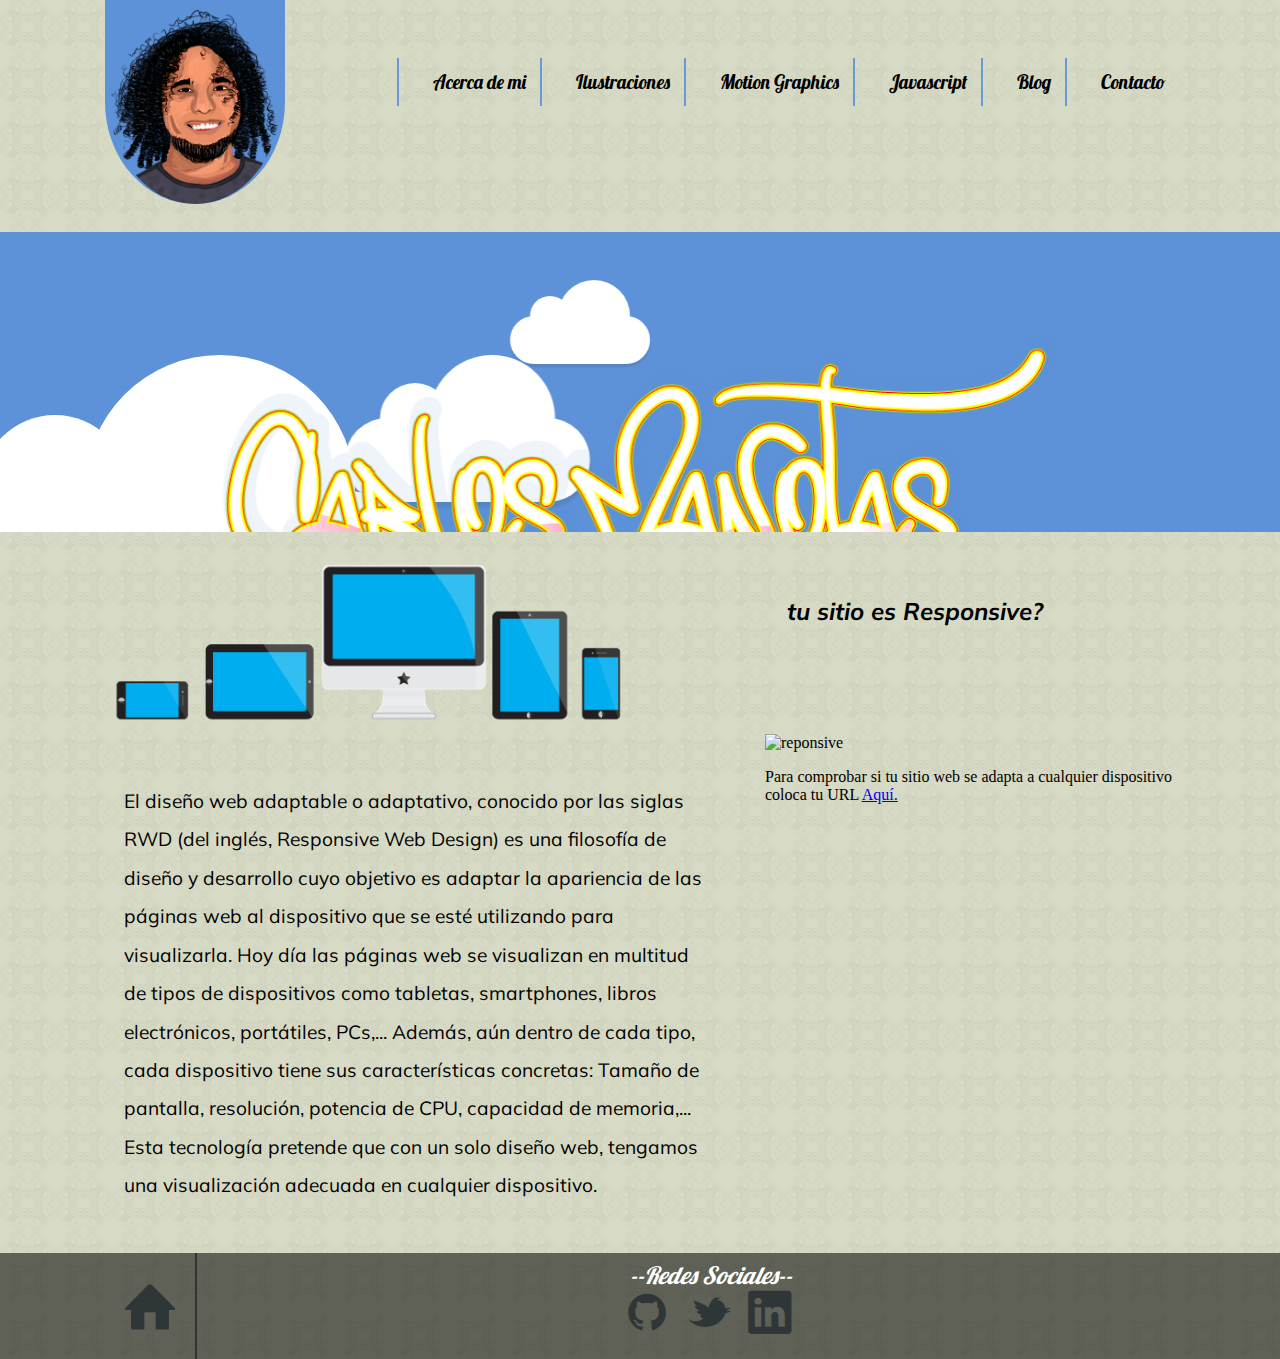
==== commit 5d2e93c8: "corregido velocidad de carga" ====
--- a/index.html
+++ b/index.html
@@ -4,10 +4,10 @@
 	<meta charset="UTF-8">
 	<meta name="viewport" content="width=device-width, initial-scale=1.0, maximum-scale=1.0, minimum-scale=1.0">
 	<title>CarlosManotas</title>
+	<link rel="icon" href="imagenes/favicon.png" />
 	<link rel="stylesheet" href="estilos.css">
 	<link href='http://fonts.googleapis.com/css?family=Lobster|Muli:400,400italic' rel='stylesheet' type='text/css'>
 	<link rel="stylesheet" href="css/fuentes.css">
-	<script src="http://code.jquery.com/jquery-1.11.2.min.js"></script>
 </head>
 <body>
 	<div class="grupo">
@@ -23,7 +23,7 @@
 					<li class="menu__item"><a class="menu__link"href="motion.html">Motion Graphics</a></li>
 					<li class="menu__item"><a class="menu__link"href="javascript.html">Javascript</a></li>
 					<li class="menu__item"><a class="menu__link"href="blog.html">Blog</a></li>
-					<li class="menu__item"><a class="menu__link"href="http://carlosmanotas0.wix.com/manotas#!contact/c1d94">Contacto</a></li>
+					<li class="menu__item"><a target="_new" class="menu__link"href="http://carlosmanotas0.wix.com/manotas#!contact/c1d94">Contacto</a></li>
 				</ul>
 		</div>
 	</div>
@@ -52,8 +52,14 @@
 		<div class="caja tablet-50">
 			<h1 class="titulo">tu sitio es Responsive?</h1>
 		</div>
-		<div class="caja tablet-50">
+	</div>
+	<div class="grupo">
+		<div class="caja tablet-60">
 			<p class="caja-texto">El diseño web adaptable o adaptativo, conocido por las siglas RWD (del inglés, Responsive Web Design) es una filosofía de diseño y desarrollo cuyo objetivo es adaptar la apariencia de las páginas web al dispositivo que se esté utilizando para visualizarla. Hoy día las páginas web se visualizan en multitud de tipos de dispositivos como tabletas, smartphones, libros electrónicos, portátiles, PCs,... Además, aún dentro de cada tipo, cada dispositivo tiene sus características concretas: Tamaño de pantalla, resolución, potencia de CPU, capacidad de memoria,... Esta tecnología pretende que con un solo diseño web, tengamos una visualización adecuada en cualquier dispositivo.</p>
+		</div>
+		<div class="caja tablet-40 side">
+			<img src="imagenes/responsive2.png" alt="reponsive">
+			<p>Para comprobar si tu sitio web se adapta a cualquier dispositivo coloca tu URL <a href="ami.responsivedesign.is">Aquí.</a></p>
 		</div>
 	</div>
 	<div class="footer">
@@ -64,6 +70,7 @@
 			<a href="https://www.linkedin.com/profile/preview?vpa=pub&locale=es_ES" target="_new"><h2 class="icon-linkedin"></h2></a></div>
 		</footer>
 	</div>
+	<script src="http://code.jquery.com/jquery-1.11.2.min.js"></script>
 	<script type="text/javascript" src="funcion.js"></script>
 </body>
 </html>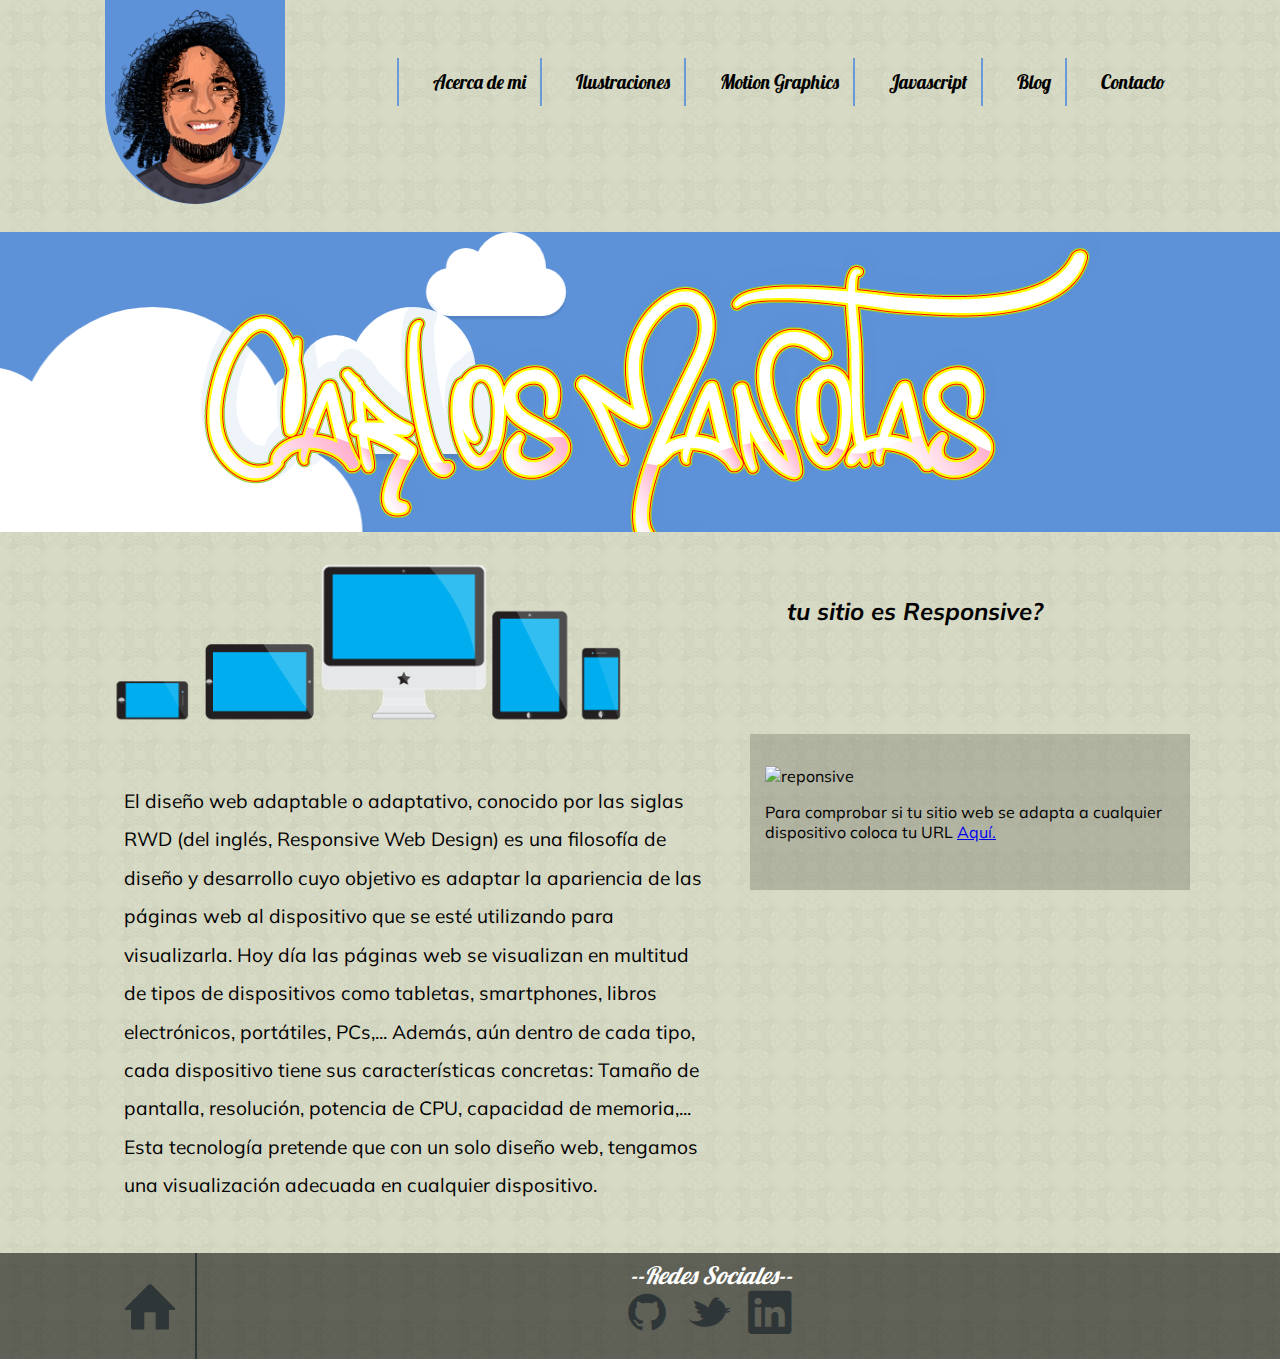
==== commit d97e23c3: "arreglo de animation" ====
--- a/index.html
+++ b/index.html
@@ -29,19 +29,24 @@
 	</div>
 	                     <!-- FONDO ANIMADO DE NUBES-->
 	<div class="fondo">
-		<div class="grupo animado">
-			<div class="n1">
-        		<div class="nube"></div>
-	    	</div>
+		<div class="grupo">
+			<div class="caja animado">
+				<div class="n1">
+	        		<div class="nube"></div>
+		    	</div>
 
-	    	<div class="n2">
-	        	<div class="nube"></div>
-	    	</div>
+		    	<div class="n2">
+		        	<div class="nube"></div>
+		    	</div>
 
-	    	<div class="n3">
-	        	<div class="nube"></div>
-	    	</div>
-			<img class=" caja total animado__img" src="imagenes/carlos2.png" alt="Carlos Manotas">
+		    	<div class="n3">
+		        	<div class="nube"></div>
+		    	</div>
+			
+			</div>
+		</div>
+		<div class="caja animado">
+			<img class="animado__img" src="imagenes/carlos2.png" alt="Carlos Manotas">
 		</div>
 	</div>
 				            <!-- CONTENIDO DEL HOME-->
--- a/estilos.css
+++ b/estilos.css
@@ -1 +1,1843 @@
-*,*:before,*:after{box-sizing:border-box}body{margin:0;padding:0}img{max-width:100%;height:auto}.grupo{position:relative;max-width:1100px;width:100%;margin:0 auto}.grupo.total{max-width:100% !important}.grupo:before,.grupo:after{content:"";display:table;width:100%;clear:both}.grupo .caja{float:left;margin:0;padding-left:15px;padding-right:15px;width:100%}.grupo .caja:last-child{float:right}.grupo .caja.total{float:none;display:table}.grupo .caja.total:before,.grupo .caja.total:after{content:"";display:table;width:100%;clear:both}.grupo .base-5{width:5%}.grupo .base-10{width:10%}.grupo .base-15{width:15%}.grupo .base-20{width:20%}.grupo .base-25{width:25%}.grupo .base-30{width:30%}.grupo .base-35{width:35%}.grupo .base-40{width:40%}.grupo .base-45{width:45%}.grupo .base-50{width:50%}.grupo .base-55{width:55%}.grupo .base-60{width:60%}.grupo .base-65{width:65%}.grupo .base-70{width:70%}.grupo .base-75{width:75%}.grupo .base-80{width:80%}.grupo .base-85{width:85%}.grupo .base-90{width:90%}.grupo .base-95{width:95%}.grupo .base-100{width:100%}.grupo .base-1-3{width:33.333333333%}.grupo .base-2-3{width:66.666666667%}.grupo .base-3-3{width:100%}.grupo .base-1-6{width:16.666666667%}.grupo .base-2-6{width:33.333333333%}.grupo .base-3-6{width:50%}.grupo .base-4-6{width:66.666666667%}.grupo .base-5-6{width:83.333333333%}.grupo .base-6-6{width:100%}.grupo .base-1-8{width:12.5%}.grupo .base-2-8{width:25%}.grupo .base-3-8{width:37.5%}.grupo .base-4-8{width:50%}.grupo .base-5-8{width:62.5%}.grupo .base-6-8{width:75%}.grupo .base-7-8{width:87.5%}.grupo .base-8-8{width:100%}@media all and (min-width: 480px){.grupo .caja.movil-5{width:5%}.grupo .caja.movil-10{width:10%}.grupo .caja.movil-15{width:15%}.grupo .caja.movil-20{width:20%}.grupo .caja.movil-25{width:25%}.grupo .caja.movil-30{width:30%}.grupo .caja.movil-35{width:35%}.grupo .caja.movil-40{width:40%}.grupo .caja.movil-45{width:45%}.grupo .caja.movil-50{width:50%}.grupo .caja.movil-55{width:55%}.grupo .caja.movil-60{width:60%}.grupo .caja.movil-65{width:65%}.grupo .caja.movil-70{width:70%}.grupo .caja.movil-75{width:75%}.grupo .caja.movil-80{width:80%}.grupo .caja.movil-85{width:85%}.grupo .caja.movil-90{width:90%}.grupo .caja.movil-95{width:95%}.grupo .caja.movil-100{width:100%}.grupo .caja.movil-1-3{width:33.333333333%}.grupo .caja.movil-2-3{width:66.666666667%}.grupo .caja.movil-3-3{width:100%}.grupo .caja.movil-1-6{width:16.666666667%}.grupo .caja.movil-2-6{width:33.333333333%}.grupo .caja.movil-3-6{width:50%}.grupo .caja.movil-4-6{width:66.666666667%}.grupo .caja.movil-5-6{width:83.333333333%}.grupo .caja.movil-6-6{width:100%}.grupo .caja.movil-1-8{width:12.5%}.grupo .caja.movil-2-8{width:25%}.grupo .caja.movil-3-8{width:37.5%}.grupo .caja.movil-4-8{width:50%}.grupo .caja.movil-5-8{width:62.5%}.grupo .caja.movil-6-8{width:75%}.grupo .caja.movil-7-8{width:87.5%}.grupo .caja.movil-8-8{width:100%}}@media all and (min-width: 768px){.grupo .caja.tablet-5{width:5%}.grupo .caja.tablet-10{width:10%}.grupo .caja.tablet-15{width:15%}.grupo .caja.tablet-20{width:20%}.grupo .caja.tablet-25{width:25%}.grupo .caja.tablet-30{width:30%}.grupo .caja.tablet-35{width:35%}.grupo .caja.tablet-40{width:40%}.grupo .caja.tablet-45{width:45%}.grupo .caja.tablet-50{width:50%}.grupo .caja.tablet-55{width:55%}.grupo .caja.tablet-60{width:60%}.grupo .caja.tablet-65{width:65%}.grupo .caja.tablet-70{width:70%}.grupo .caja.tablet-75{width:75%}.grupo .caja.tablet-80{width:80%}.grupo .caja.tablet-85{width:85%}.grupo .caja.tablet-90{width:90%}.grupo .caja.tablet-95{width:95%}.grupo .caja.tablet-100{width:100%}.grupo .caja.tablet-1-3{width:33.333333333%}.grupo .caja.tablet-2-3{width:66.666666667%}.grupo .caja.tablet-3-3{width:100%}.grupo .caja.tablet-1-6{width:16.666666667%}.grupo .caja.tablet-2-6{width:33.333333333%}.grupo .caja.tablet-3-6{width:50%}.grupo .caja.tablet-4-6{width:66.666666667%}.grupo .caja.tablet-5-6{width:83.333333333%}.grupo .caja.tablet-6-6{width:100%}.grupo .caja.tablet-1-8{width:12.5%}.grupo .caja.tablet-2-8{width:25%}.grupo .caja.tablet-3-8{width:37.5%}.grupo .caja.tablet-4-8{width:50%}.grupo .caja.tablet-5-8{width:62.5%}.grupo .caja.tablet-6-8{width:75%}.grupo .caja.tablet-7-8{width:87.5%}.grupo .caja.tablet-8-8{width:100%}}@media all and (min-width: 1025px){.grupo .caja.web-5{width:5%}.grupo .caja.web-10{width:10%}.grupo .caja.web-15{width:15%}.grupo .caja.web-20{width:20%}.grupo .caja.web-25{width:25%}.grupo .caja.web-30{width:30%}.grupo .caja.web-35{width:35%}.grupo .caja.web-40{width:40%}.grupo .caja.web-45{width:45%}.grupo .caja.web-50{width:50%}.grupo .caja.web-55{width:55%}.grupo .caja.web-60{width:60%}.grupo .caja.web-65{width:65%}.grupo .caja.web-70{width:70%}.grupo .caja.web-75{width:75%}.grupo .caja.web-80{width:80%}.grupo .caja.web-85{width:85%}.grupo .caja.web-90{width:90%}.grupo .caja.web-95{width:95%}.grupo .caja.web-100{width:100%}.grupo .caja.web-1-3{width:33.333333333%}.grupo .caja.web-2-3{width:66.666666667%}.grupo .caja.web-3-3{width:100%}.grupo .caja.web-1-6{width:16.666666667%}.grupo .caja.web-2-6{width:33.333333333%}.grupo .caja.web-3-6{width:50%}.grupo .caja.web-4-6{width:66.666666667%}.grupo .caja.web-5-6{width:83.333333333%}.grupo .caja.web-6-6{width:100%}.grupo .caja.web-1-8{width:12.5%}.grupo .caja.web-2-8{width:25%}.grupo .caja.web-3-8{width:37.5%}.grupo .caja.web-4-8{width:50%}.grupo .caja.web-5-8{width:62.5%}.grupo .caja.web-6-8{width:75%}.grupo .caja.web-7-8{width:87.5%}.grupo .caja.web-8-8{width:100%}}@media all and (min-width: 1400px){.grupo .caja.hd-5{width:5%}.grupo .caja.hd-10{width:10%}.grupo .caja.hd-15{width:15%}.grupo .caja.hd-20{width:20%}.grupo .caja.hd-25{width:25%}.grupo .caja.hd-30{width:30%}.grupo .caja.hd-35{width:35%}.grupo .caja.hd-40{width:40%}.grupo .caja.hd-45{width:45%}.grupo .caja.hd-50{width:50%}.grupo .caja.hd-55{width:55%}.grupo .caja.hd-60{width:60%}.grupo .caja.hd-65{width:65%}.grupo .caja.hd-70{width:70%}.grupo .caja.hd-75{width:75%}.grupo .caja.hd-80{width:80%}.grupo .caja.hd-85{width:85%}.grupo .caja.hd-90{width:90%}.grupo .caja.hd-95{width:95%}.grupo .caja.hd-100{width:100%}.grupo .caja.hd-1-3{width:33.333333333%}.grupo .caja.hd-2-3{width:66.666666667%}.grupo .caja.hd-3-3{width:100%}.grupo .caja.hd-1-6{width:16.666666667%}.grupo .caja.hd-2-6{width:33.333333333%}.grupo .caja.hd-3-6{width:50%}.grupo .caja.hd-4-6{width:66.666666667%}.grupo .caja.hd-5-6{width:83.333333333%}.grupo .caja.hd-6-6{width:100%}.grupo .caja.hd-1-8{width:12.5%}.grupo .caja.hd-2-8{width:25%}.grupo .caja.hd-3-8{width:37.5%}.grupo .caja.hd-4-8{width:50%}.grupo .caja.hd-5-8{width:62.5%}.grupo .caja.hd-6-8{width:75%}.grupo .caja.hd-7-8{width:87.5%}.grupo .caja.hd-8-8{width:100%}}.grupo.cuadricula{font-size:0}.grupo.cuadricula>.caja{float:none;display:inline-block;font-size:1rem}.grupo.base-tabla{display:table}.grupo.base-tabla>.caja{float:none;display:table-cell}.grupo.base-tabla.middle>.caja{vertical-align:middle}.grupo.base-tabla.top>.caja{vertical-align:top}.grupo.base-tabla.bottom>.caja{vertical-align:bottom}@media all and (min-width: 480px){.grupo.movil-tabla{display:table}.grupo.movil-tabla>.caja{float:none;display:table-cell}.grupo.movil-tabla.middle>.caja{vertical-align:middle}.grupo.movil-tabla.top>.caja{vertical-align:top}.grupo.movil-tabla.bottom>.caja{vertical-align:bottom}}@media all and (min-width: 768px){.grupo.tablet-tabla{display:table}.grupo.tablet-tabla>.caja{float:none;display:table-cell}.grupo.tablet-tabla.middle>.caja{vertical-align:middle}.grupo.tablet-tabla.top>.caja{vertical-align:top}.grupo.tablet-tabla.bottom>.caja{vertical-align:bottom}}@media all and (min-width: 1025px){.grupo.web-tabla{display:table}.grupo.web-tabla>.caja{float:none;display:table-cell}.grupo.web-tabla.middle>.caja{vertical-align:middle}.grupo.web-tabla.top>.caja{vertical-align:top}.grupo.web-tabla.bottom>.caja{vertical-align:bottom}}@media all and (min-width: 1400px){.grupo.hd-tabla{display:table}.grupo.hd-tabla>.caja{float:none;display:table-cell}.grupo.hd-tabla.middle>.caja{vertical-align:middle}.grupo.hd-tabla.top>.caja{vertical-align:top}.grupo.hd-tabla.bottom>.caja{vertical-align:bottom}}body.desarrollo{padding:0 !important;margin:0 !important}body.desarrollo:before{background:steelblue;color:#fff;font-size:18px;font-weight:bold;line-height:36px;text-align:center;display:block;height:36px;margin-bottom:30px;position:relative;z-index:900}body.desarrollo .grupo{padding-top:22px;margin-bottom:10px;outline:1px solid tomato}body.desarrollo .grupo .caja{position:relative;padding-bottom:22px}body.desarrollo .grupo .caja:nth-child(even){background:rgba(70,130,180,0.2)}body.desarrollo .grupo .grupo{margin-bottom:0}.desarrollo .grupo .caja:after,.desarrollo .grupo:before{content:attr(class);font-style:italic;font-size:12px;font-weight:normal;padding:0 5px;z-index:1;bottom:0;right:0;position:absolute;display:table;width:100%;height:22px;line-height:22px}.desarrollo .grupo:before{background:rgba(255,99,71,0.3);color:tomato;top:0;left:0;width:100%}.desarrollo .caja:after{background:rgba(70,130,180,0.2);color:steelblue}.desarrollo .caja.total:after{background:rgba(27,50,70,0.3)}body.desarrollo:before{content:"ED-GRID: Tamaño base"}@media screen and (min-width: 480px){body.desarrollo:before{content:"ED-GRID: Tamaño movil, a partir de 480px"}}@media screen and (min-width: 768px){body.desarrollo:before{content:"ED-GRID: Tamaño tablet, a partir de 768px"}}@media screen and (min-width: 1025px){body.desarrollo:before{content:"ED-GRID: Tamaño web, a partir de 1025px"}}@media screen and (min-width: 1400px){body.desarrollo:before{content:"ED-GRID: Tamaño hd, a partir de 1400px"}}@media screen and (max-width: 479px){.desde-movil{display:none}}@media screen and (min-width: 480px){.desde-movil{display:block}}@media screen and (max-width: 767px){.desde-tablet{display:none}}@media screen and (min-width: 768px){.desde-tablet{display:block}}@media screen and (max-width: 1024px){.desde-web{display:none}}@media screen and (min-width: 1025px){.desde-web{display:block}}@media screen and (max-width: 1399px){.desde-hd{display:none}}@media screen and (min-width: 1400px){.desde-hd{display:block}}@media screen and (max-width: 479px){.hasta-movil{display:block}}@media screen and (min-width: 480px){.hasta-movil{display:none}}@media screen and (max-width: 767px){.hasta-tablet{display:block}}@media screen and (min-width: 768px){.hasta-tablet{display:none}}@media screen and (max-width: 1024px){.hasta-web{display:block}}@media screen and (min-width: 1025px){.hasta-web{display:none}}@media screen and (max-width: 1399px){.hasta-hd{display:block}}@media screen and (min-width: 1400px){.hasta-hd{display:none}}.centrar-caja{display:block;clear:both;float:none !important;margin:0 auto !important}.centrar-texto{text-align:center}.derecha-texto{text-align:right}.left,.izquierda{float:left}.right,.derecha{float:right}.no-padding.grupo>.caja,.grupo>.no-padding{padding:0 !important}.padding{padding-left:15px;padding-right:15px}.doble-padding{padding-left:30px;padding-right:30px}body{background:#d7dac4 url("imagenes/texturas.png") repeat;min-width:320px}h1{text-align:center;font-family:'Muli',sans-serif;font-style:italic;font-size:1.5rem}h2{font-size:3rem}@media screen and (min-width: 768px){.titulo{padding-top:2em;}}.logo{width:110px;padding:0.6em 0.3em 0 0.3em;background-color:#5d92d9;border-radius:0 0 50% 50%}@media screen and (min-width: 1025px){.logo{width:180px;}}#mostrar-menu{padding-top:1em;padding-left:0.5em;line-height:3;text-align:right}@media screen and (min-width: 768px){#mostrar-menu{display:none;}}#mostrar-menu:before{content:"";cursor:pointer;display:inline-block;width:3.2em;height:2em;margin-right:0.5em;position:relative;top:0.1em;background:linear-gradient(#5d92d9 25%, transparent 25%, transparent 37%, #5d92d9 37%, #5d92d9 62%, transparent 62%, transparent 75%, #5d92d9 75%)}.menu{list-style:none;margin:0;padding:0;background:rgba(0,0,0,0.5);display:none}@media screen and (min-width: 768px){.menu{background:transparent;display:block;text-align:right;}}@media screen and (min-width: 768px){.menu__item{display:inline-block;}}.menu__item:nth-child(4){display:none}@media screen and (min-width: 768px){.menu__item:nth-child(4){display:inline-block;}}.menu__link{color:black;line-height:2.5;padding-left:1em;text-decoration:none;font-family:'Lobster',cursive}.menu__link:hover{color:white}@media screen and (min-width: 768px){.menu__link{margin-top:2em;padding:0 0.4em 0 0.8em;display:inline-block;transition:all 0.5s;box-shadow:2px 0 rgba(93,146,217,0.9) inset;}.menu__link:hover{box-shadow:20em 0 rgba(93,146,217,0.9) inset;color:white}}@media screen and (min-width: 1025px){.menu__link{margin-top:3em;font-size:1.2em;padding:0 0.5em 0 1.9em;}}.caja-texto{padding:1.5em 1em;font-family:'Muli',sans-serif;text-align:left;font-size:1.2em}@media screen and (min-width: 768px){.caja-texto{line-height:2;}}.footer{width:100%;background:#606157 url("imagenes/texturas.png") repeat;text-align:center}@media screen and (min-width: 768px){.footer{bottom:0;}}.footer a{display:inline-block;text-decoration:none;color:#2f3637}.footer a :hover{color:black}.footer p{font-family:'Lobster',cursive;font-size:1.5rem;font-style:italic;color:white;margin-top:0.3em;margin-bottom:0;padding-left:0.2em}.footer h2{margin:0;padding:0 0.1em 0.2em 0.1em}.home{padding:0.5em 0.3em 0.2em 0 !important;box-shadow:2px 0 #2f3637;display:inline-block;font-size:3.5rem}.nube{background:#fff;border-radius:100px;box-shadow:0 8px 5px rgba(0,0,0,0.1);height:120px;position:relative;width:350px}.nube:after,.nube:before{background:#fff;content:'';position:absolute;z-indeX:-1}.nube:after{border-radius:100px;height:100px;left:50px;top:-50px;width:100px}.nube:before{border-radius:200px;width:180px;height:180px;right:50px;top:-90px}@-webkit-keyframes nubeAnimada{100%{margin-left:-1400px}0%{margin-left:100%}}@keyframes nubeAnimada{100%{margin-left:-1400px}0%{margin-left:100%}}.n1{-webkit-animation:nubeAnimada 35s linear infinite;animation:nubeAnimada 35s linear infinite;-webkit-transform:scale(0.4);-ms-transform:scale(0.4);transform:scale(0.4)}.n2{-webkit-animation:nubeAnimada 25s linear infinite;animation:nubeAnimada 25s linear infinite;-webkit-transform:scale(0.7);-ms-transform:scale(0.7);transform:scale(0.7)}.n3{-webkit-animation:nubeAnimada 40s linear infinite;animation:nubeAnimada 40s linear infinite;-webkit-transform:scale(1.5);-ms-transform:scale(1.5);transform:scale(1.5);z-index:40}.n4{-webkit-animation:nubeAnimada 30s linear infinite;animation:nubeAnimada 30s linear infinite;-webkit-transform:scale(1);-ms-transform:scale(1);transform:scale(1);z-index:-1}.fondo{background-color:#5d92d9;width:100%;text-align:center;overflow:hidden;margin-top:1.5em;height:150px}@media screen and (min-width: 768px){.fondo{height:250px;}}@media screen and (min-width: 1025px){.fondo{height:300px;}}.animado{margin-top:3em;text-align:center;margin-right:0}.animado__img{text-align:center;padding:0;margin:auto;max-width:900px;z-index:20;position:absolute;left:0;right:0;bottom:0;top:0}@-webkit-keyframes textoAnimadoTablet{0%{top:-50px}100%{top:-70px}}@keyframes textoAnimadoTablet{0%{top:-50px}100%{top:-70px}}@-webkit-keyframes textoAnimado{0%{top:-20px}100%{top:-70px}}@keyframes textoAnimado{0%{top:-20px}100%{top:-70px}}.animado__img{-webkit-animation:textoAnimado 5s linear 2s infinite alternate;animation:textoAnimado 5s linear 2s infinite alternate}@media screen and (min-width: 768px){.animado__img{-webkit-animation:textoAnimadoTablet 4s linear 2s infinite alternate;animation:textoAnimadoTablet 4s linear 2s infinite alternate;}}.titulo__h1{font-family:'Lobster',cursive;text-align:left;color:white;font-size:2em}.fondo__generico{width:100%;background-color:#5d92d9;height:90px;margin:1.5em 0;overflow:hidden}@-webkit-keyframes textoTitulo{0%{margin-left:2000px;color:transparent}100%{margin-left:0;color:white}}@keyframes textoTitulo{0%{margin-left:2000px;color:transparent}100%{margin-left:0;color:white}}.titulo__h1{-webkit-animation:textoTitulo 0.5s ease-in;animation:textoTitulo 0.5s ease-in}.img__item{border-radius:50%;max-width:150px !important}@media screen and (min-width: 768px){.img__item{display:none !important;}}.img__item__2{display:none}@media screen and (min-width: 768px){.img__item__2{border-radius:50%;width:180px;display:inline-block;}}.seccion{text-align:center;font-size:0}.seccion img{width:100%}.seccion img:nth-child(4){padding-top:1em}.seccion>img,.seccion>.img{display:inline-block;float:none;font-size:1rem;width:22.75%;margin-right:3%;margin-bottom:3%;vertical-align:top}.seccion>img:nth-child(4n),.seccion>.img:nth-child(4n){margin-right:0}@media screen and (min-width: 1025px){.seccion{font-size:0;}.seccion img{max-width:155px}.seccion>img,.seccion>.img{display:inline-block;float:none;font-size:1rem;width:45%;margin-right:10%;margin-bottom:10%;vertical-align:top}.seccion>img:nth-child(2n),.seccion>.img:nth-child(2n){margin-right:0}}.caja-p{padding:1.5em 1em;font-family:'Muli',sans-serif;text-align:center;font-size:1.1em}@media screen and (min-width: 768px){.caja-p{line-height:2;}}@media screen and (min-width: 1025px){.caja-p{font-size:1.5em;}}.acerca{text-align:center}.centrado{text-align:center}.contenedor_img img{padding:0.5em 0}@media screen and (min-width: 768px){.contenedor_img{font-size:0;}.contenedor_img img{cursor:pointer;max-height:220px;background-color:rgba(0,0,0,0.5);object-fit:contain}.contenedor_img>img,.contenedor_img>.img{display:inline-block;float:none;font-size:1rem;width:49%;margin-right:2%;margin-bottom:2%;vertical-align:top}.contenedor_img>img:nth-child(2n),.contenedor_img>.img:nth-child(2n){margin-right:0}}@media screen and (min-width: 1025px){.contenedor_img{font-size:0;}.contenedor_img img{cursor:pointer;height:220px;object-fit:cover;margin:0.5em 0}.contenedor_img>img,.contenedor_img>.img{display:inline-block;float:none;font-size:1rem;width:33.333333333%;margin-right:0%;margin-bottom:0%;vertical-align:top}.contenedor_img>img:nth-child(3n),.contenedor_img>.img:nth-child(3n){margin-right:0}}#previa{background:rgba(0,0,0,0.9);display:none;height:100vh;width:100vw;left:0;top:0;right:0;bottom:0;margin:auto;text-align:center;z-index:100;position:fixed}.video{width:300px;padding:0}.video__item{padding:0;left:0;width:95%;height:0;overflow:hidden;padding-bottom:53.4375%;position:relative}.video__item iframe{padding:0.5em 0;position:absolute;width:100%;height:100%;left:0}@media screen and (min-width: 768px){.video{width:640px;}}.anotacion{width:80px;height:60px;border-radius:6px;background-color:white;display:inline-block;font-size:3em;margin:0.5em}.campo{background-color:#fff}.score{padding:0.5em;text-align:center}.canvas{text-align:center;margin-bottom:2rem}.dibujando{width:100%}.dibujando,.dibujando1{width:300px;height:490px;background-size:auto auto;border-radius:90px 90px 65px 45px;position:relative;top:0;right:0;bottom:0;left:0;margin:0 auto;z-index:1}.dibujando{-webkit-animation:rostro 15s infinite alternate;animation:rostro 15s infinite alternate;background:#e2a388 url(imagenes/mapa.png)}.dibujando1{-webkit-animation:girar 2s infinite alternate;animation:girar 2s infinite alternate;background:#e2a388 url(imagenes/mapa2.png)}@-webkit-keyframes rostro{0%{background-position:34% 55%;border-radius:40% 45% 50% 20%}50%{background-position:54% 41%;border-radius:90px 90px 25% 25%}100%{background-position:76% 55%;border-radius:45% 40% 20% 50%}}@keyframes rostro{0%{background-position:34% 55%;border-radius:40% 45% 50% 20%}50%{background-position:54% 41%;border-radius:90px 90px 25% 25%}100%{background-position:76% 55%;border-radius:45% 40% 20% 50%}}@-webkit-keyframes girar{0%{background-position:50% 85%;border-radius:200% 200% 200% 200%}100%{background-position:50% 10%;border-radius:150% 150% 100% 100%}}@keyframes girar{0%{background-position:50% 85%;border-radius:200% 200% 200% 200%}100%{background-position:50% 10%;border-radius:150% 150% 100% 100%}}.foo{margin-top:2rem}.Htitulo{text-align:center;font-family:'Muli',sans-serif;font-style:italic;margin:0}+/* line 4, C:/Users/manotas/Desktop/Todo-WEB/Portafolio-ultimate/sass/componentes/base */
+*, *:before, *:after {
+  box-sizing: border-box; }
+
+/* line 10, C:/Users/manotas/Desktop/Todo-WEB/Portafolio-ultimate/sass/componentes/base */
+body {
+  margin: 0;
+  padding: 0; }
+
+/* line 16, C:/Users/manotas/Desktop/Todo-WEB/Portafolio-ultimate/sass/componentes/base */
+img {
+  max-width: 100%;
+  height: auto; }
+
+/*
+	GRUPOS Y CAJAS
+	==============
+	Los grupos son contenedores para las cajas.
+	Las cajas crean las divisiones en el grupo (columnas)
+*/
+/* line 7, C:/Users/manotas/Desktop/Todo-WEB/Portafolio-ultimate/sass/componentes/nucleo */
+.grupo {
+  position: relative;
+  max-width: 1100px;
+  width: 100%;
+  margin: 0 auto; }
+  /* line 13, C:/Users/manotas/Desktop/Todo-WEB/Portafolio-ultimate/sass/componentes/nucleo */
+  .grupo.total {
+    max-width: 100% !important; }
+  /* line 17, C:/Users/manotas/Desktop/Todo-WEB/Portafolio-ultimate/sass/componentes/nucleo */
+  .grupo:before, .grupo:after {
+    content: "";
+    display: table;
+    width: 100%;
+    clear: both; }
+  /* line 24, C:/Users/manotas/Desktop/Todo-WEB/Portafolio-ultimate/sass/componentes/nucleo */
+  .grupo .caja {
+    float: left;
+    margin: 0;
+    padding-left: 15px;
+    padding-right: 15px;
+    width: 100%; }
+    /* line 31, C:/Users/manotas/Desktop/Todo-WEB/Portafolio-ultimate/sass/componentes/nucleo */
+    .grupo .caja:last-child {
+      float: right; }
+  /* line 36, C:/Users/manotas/Desktop/Todo-WEB/Portafolio-ultimate/sass/componentes/nucleo */
+  .grupo .caja.total {
+    float: none;
+    display: table; }
+    /* line 40, C:/Users/manotas/Desktop/Todo-WEB/Portafolio-ultimate/sass/componentes/nucleo */
+    .grupo .caja.total:before, .grupo .caja.total:after {
+      content: "";
+      display: table;
+      width: 100%;
+      clear: both; }
+
+/* line 51, C:/Users/manotas/Desktop/Todo-WEB/Portafolio-ultimate/sass/componentes/nucleo */
+.grupo .base-5 {
+  width: 5%; }
+
+/* line 51, C:/Users/manotas/Desktop/Todo-WEB/Portafolio-ultimate/sass/componentes/nucleo */
+.grupo .base-10 {
+  width: 10%; }
+
+/* line 51, C:/Users/manotas/Desktop/Todo-WEB/Portafolio-ultimate/sass/componentes/nucleo */
+.grupo .base-15 {
+  width: 15%; }
+
+/* line 51, C:/Users/manotas/Desktop/Todo-WEB/Portafolio-ultimate/sass/componentes/nucleo */
+.grupo .base-20 {
+  width: 20%; }
+
+/* line 51, C:/Users/manotas/Desktop/Todo-WEB/Portafolio-ultimate/sass/componentes/nucleo */
+.grupo .base-25 {
+  width: 25%; }
+
+/* line 51, C:/Users/manotas/Desktop/Todo-WEB/Portafolio-ultimate/sass/componentes/nucleo */
+.grupo .base-30 {
+  width: 30%; }
+
+/* line 51, C:/Users/manotas/Desktop/Todo-WEB/Portafolio-ultimate/sass/componentes/nucleo */
+.grupo .base-35 {
+  width: 35%; }
+
+/* line 51, C:/Users/manotas/Desktop/Todo-WEB/Portafolio-ultimate/sass/componentes/nucleo */
+.grupo .base-40 {
+  width: 40%; }
+
+/* line 51, C:/Users/manotas/Desktop/Todo-WEB/Portafolio-ultimate/sass/componentes/nucleo */
+.grupo .base-45 {
+  width: 45%; }
+
+/* line 51, C:/Users/manotas/Desktop/Todo-WEB/Portafolio-ultimate/sass/componentes/nucleo */
+.grupo .base-50 {
+  width: 50%; }
+
+/* line 51, C:/Users/manotas/Desktop/Todo-WEB/Portafolio-ultimate/sass/componentes/nucleo */
+.grupo .base-55 {
+  width: 55%; }
+
+/* line 51, C:/Users/manotas/Desktop/Todo-WEB/Portafolio-ultimate/sass/componentes/nucleo */
+.grupo .base-60 {
+  width: 60%; }
+
+/* line 51, C:/Users/manotas/Desktop/Todo-WEB/Portafolio-ultimate/sass/componentes/nucleo */
+.grupo .base-65 {
+  width: 65%; }
+
+/* line 51, C:/Users/manotas/Desktop/Todo-WEB/Portafolio-ultimate/sass/componentes/nucleo */
+.grupo .base-70 {
+  width: 70%; }
+
+/* line 51, C:/Users/manotas/Desktop/Todo-WEB/Portafolio-ultimate/sass/componentes/nucleo */
+.grupo .base-75 {
+  width: 75%; }
+
+/* line 51, C:/Users/manotas/Desktop/Todo-WEB/Portafolio-ultimate/sass/componentes/nucleo */
+.grupo .base-80 {
+  width: 80%; }
+
+/* line 51, C:/Users/manotas/Desktop/Todo-WEB/Portafolio-ultimate/sass/componentes/nucleo */
+.grupo .base-85 {
+  width: 85%; }
+
+/* line 51, C:/Users/manotas/Desktop/Todo-WEB/Portafolio-ultimate/sass/componentes/nucleo */
+.grupo .base-90 {
+  width: 90%; }
+
+/* line 51, C:/Users/manotas/Desktop/Todo-WEB/Portafolio-ultimate/sass/componentes/nucleo */
+.grupo .base-95 {
+  width: 95%; }
+
+/* line 51, C:/Users/manotas/Desktop/Todo-WEB/Portafolio-ultimate/sass/componentes/nucleo */
+.grupo .base-100 {
+  width: 100%; }
+
+/* line 59, C:/Users/manotas/Desktop/Todo-WEB/Portafolio-ultimate/sass/componentes/nucleo */
+.grupo .base-1-3 {
+  width: 33.333333333%; }
+
+/* line 59, C:/Users/manotas/Desktop/Todo-WEB/Portafolio-ultimate/sass/componentes/nucleo */
+.grupo .base-2-3 {
+  width: 66.666666667%; }
+
+/* line 59, C:/Users/manotas/Desktop/Todo-WEB/Portafolio-ultimate/sass/componentes/nucleo */
+.grupo .base-3-3 {
+  width: 100%; }
+
+/* line 59, C:/Users/manotas/Desktop/Todo-WEB/Portafolio-ultimate/sass/componentes/nucleo */
+.grupo .base-1-6 {
+  width: 16.666666667%; }
+
+/* line 59, C:/Users/manotas/Desktop/Todo-WEB/Portafolio-ultimate/sass/componentes/nucleo */
+.grupo .base-2-6 {
+  width: 33.333333333%; }
+
+/* line 59, C:/Users/manotas/Desktop/Todo-WEB/Portafolio-ultimate/sass/componentes/nucleo */
+.grupo .base-3-6 {
+  width: 50%; }
+
+/* line 59, C:/Users/manotas/Desktop/Todo-WEB/Portafolio-ultimate/sass/componentes/nucleo */
+.grupo .base-4-6 {
+  width: 66.666666667%; }
+
+/* line 59, C:/Users/manotas/Desktop/Todo-WEB/Portafolio-ultimate/sass/componentes/nucleo */
+.grupo .base-5-6 {
+  width: 83.333333333%; }
+
+/* line 59, C:/Users/manotas/Desktop/Todo-WEB/Portafolio-ultimate/sass/componentes/nucleo */
+.grupo .base-6-6 {
+  width: 100%; }
+
+/* line 59, C:/Users/manotas/Desktop/Todo-WEB/Portafolio-ultimate/sass/componentes/nucleo */
+.grupo .base-1-8 {
+  width: 12.5%; }
+
+/* line 59, C:/Users/manotas/Desktop/Todo-WEB/Portafolio-ultimate/sass/componentes/nucleo */
+.grupo .base-2-8 {
+  width: 25%; }
+
+/* line 59, C:/Users/manotas/Desktop/Todo-WEB/Portafolio-ultimate/sass/componentes/nucleo */
+.grupo .base-3-8 {
+  width: 37.5%; }
+
+/* line 59, C:/Users/manotas/Desktop/Todo-WEB/Portafolio-ultimate/sass/componentes/nucleo */
+.grupo .base-4-8 {
+  width: 50%; }
+
+/* line 59, C:/Users/manotas/Desktop/Todo-WEB/Portafolio-ultimate/sass/componentes/nucleo */
+.grupo .base-5-8 {
+  width: 62.5%; }
+
+/* line 59, C:/Users/manotas/Desktop/Todo-WEB/Portafolio-ultimate/sass/componentes/nucleo */
+.grupo .base-6-8 {
+  width: 75%; }
+
+/* line 59, C:/Users/manotas/Desktop/Todo-WEB/Portafolio-ultimate/sass/componentes/nucleo */
+.grupo .base-7-8 {
+  width: 87.5%; }
+
+/* line 59, C:/Users/manotas/Desktop/Todo-WEB/Portafolio-ultimate/sass/componentes/nucleo */
+.grupo .base-8-8 {
+  width: 100%; }
+
+/*movil: A partir de 480px*/
+@media all and (min-width: 480px) {
+  /*Tamaños en porcentajes*/
+  /* line 71, C:/Users/manotas/Desktop/Todo-WEB/Portafolio-ultimate/sass/componentes/nucleo */
+  .grupo .caja.movil-5 {
+    width: 5%; }
+
+  /* line 71, C:/Users/manotas/Desktop/Todo-WEB/Portafolio-ultimate/sass/componentes/nucleo */
+  .grupo .caja.movil-10 {
+    width: 10%; }
+
+  /* line 71, C:/Users/manotas/Desktop/Todo-WEB/Portafolio-ultimate/sass/componentes/nucleo */
+  .grupo .caja.movil-15 {
+    width: 15%; }
+
+  /* line 71, C:/Users/manotas/Desktop/Todo-WEB/Portafolio-ultimate/sass/componentes/nucleo */
+  .grupo .caja.movil-20 {
+    width: 20%; }
+
+  /* line 71, C:/Users/manotas/Desktop/Todo-WEB/Portafolio-ultimate/sass/componentes/nucleo */
+  .grupo .caja.movil-25 {
+    width: 25%; }
+
+  /* line 71, C:/Users/manotas/Desktop/Todo-WEB/Portafolio-ultimate/sass/componentes/nucleo */
+  .grupo .caja.movil-30 {
+    width: 30%; }
+
+  /* line 71, C:/Users/manotas/Desktop/Todo-WEB/Portafolio-ultimate/sass/componentes/nucleo */
+  .grupo .caja.movil-35 {
+    width: 35%; }
+
+  /* line 71, C:/Users/manotas/Desktop/Todo-WEB/Portafolio-ultimate/sass/componentes/nucleo */
+  .grupo .caja.movil-40 {
+    width: 40%; }
+
+  /* line 71, C:/Users/manotas/Desktop/Todo-WEB/Portafolio-ultimate/sass/componentes/nucleo */
+  .grupo .caja.movil-45 {
+    width: 45%; }
+
+  /* line 71, C:/Users/manotas/Desktop/Todo-WEB/Portafolio-ultimate/sass/componentes/nucleo */
+  .grupo .caja.movil-50 {
+    width: 50%; }
+
+  /* line 71, C:/Users/manotas/Desktop/Todo-WEB/Portafolio-ultimate/sass/componentes/nucleo */
+  .grupo .caja.movil-55 {
+    width: 55%; }
+
+  /* line 71, C:/Users/manotas/Desktop/Todo-WEB/Portafolio-ultimate/sass/componentes/nucleo */
+  .grupo .caja.movil-60 {
+    width: 60%; }
+
+  /* line 71, C:/Users/manotas/Desktop/Todo-WEB/Portafolio-ultimate/sass/componentes/nucleo */
+  .grupo .caja.movil-65 {
+    width: 65%; }
+
+  /* line 71, C:/Users/manotas/Desktop/Todo-WEB/Portafolio-ultimate/sass/componentes/nucleo */
+  .grupo .caja.movil-70 {
+    width: 70%; }
+
+  /* line 71, C:/Users/manotas/Desktop/Todo-WEB/Portafolio-ultimate/sass/componentes/nucleo */
+  .grupo .caja.movil-75 {
+    width: 75%; }
+
+  /* line 71, C:/Users/manotas/Desktop/Todo-WEB/Portafolio-ultimate/sass/componentes/nucleo */
+  .grupo .caja.movil-80 {
+    width: 80%; }
+
+  /* line 71, C:/Users/manotas/Desktop/Todo-WEB/Portafolio-ultimate/sass/componentes/nucleo */
+  .grupo .caja.movil-85 {
+    width: 85%; }
+
+  /* line 71, C:/Users/manotas/Desktop/Todo-WEB/Portafolio-ultimate/sass/componentes/nucleo */
+  .grupo .caja.movil-90 {
+    width: 90%; }
+
+  /* line 71, C:/Users/manotas/Desktop/Todo-WEB/Portafolio-ultimate/sass/componentes/nucleo */
+  .grupo .caja.movil-95 {
+    width: 95%; }
+
+  /* line 71, C:/Users/manotas/Desktop/Todo-WEB/Portafolio-ultimate/sass/componentes/nucleo */
+  .grupo .caja.movil-100 {
+    width: 100%; }
+
+  /*Tamaño en fracciones*/
+  /* line 78, C:/Users/manotas/Desktop/Todo-WEB/Portafolio-ultimate/sass/componentes/nucleo */
+  .grupo .caja.movil-1-3 {
+    width: 33.333333333%; }
+
+  /* line 78, C:/Users/manotas/Desktop/Todo-WEB/Portafolio-ultimate/sass/componentes/nucleo */
+  .grupo .caja.movil-2-3 {
+    width: 66.666666667%; }
+
+  /* line 78, C:/Users/manotas/Desktop/Todo-WEB/Portafolio-ultimate/sass/componentes/nucleo */
+  .grupo .caja.movil-3-3 {
+    width: 100%; }
+
+  /* line 78, C:/Users/manotas/Desktop/Todo-WEB/Portafolio-ultimate/sass/componentes/nucleo */
+  .grupo .caja.movil-1-6 {
+    width: 16.666666667%; }
+
+  /* line 78, C:/Users/manotas/Desktop/Todo-WEB/Portafolio-ultimate/sass/componentes/nucleo */
+  .grupo .caja.movil-2-6 {
+    width: 33.333333333%; }
+
+  /* line 78, C:/Users/manotas/Desktop/Todo-WEB/Portafolio-ultimate/sass/componentes/nucleo */
+  .grupo .caja.movil-3-6 {
+    width: 50%; }
+
+  /* line 78, C:/Users/manotas/Desktop/Todo-WEB/Portafolio-ultimate/sass/componentes/nucleo */
+  .grupo .caja.movil-4-6 {
+    width: 66.666666667%; }
+
+  /* line 78, C:/Users/manotas/Desktop/Todo-WEB/Portafolio-ultimate/sass/componentes/nucleo */
+  .grupo .caja.movil-5-6 {
+    width: 83.333333333%; }
+
+  /* line 78, C:/Users/manotas/Desktop/Todo-WEB/Portafolio-ultimate/sass/componentes/nucleo */
+  .grupo .caja.movil-6-6 {
+    width: 100%; }
+
+  /* line 78, C:/Users/manotas/Desktop/Todo-WEB/Portafolio-ultimate/sass/componentes/nucleo */
+  .grupo .caja.movil-1-8 {
+    width: 12.5%; }
+
+  /* line 78, C:/Users/manotas/Desktop/Todo-WEB/Portafolio-ultimate/sass/componentes/nucleo */
+  .grupo .caja.movil-2-8 {
+    width: 25%; }
+
+  /* line 78, C:/Users/manotas/Desktop/Todo-WEB/Portafolio-ultimate/sass/componentes/nucleo */
+  .grupo .caja.movil-3-8 {
+    width: 37.5%; }
+
+  /* line 78, C:/Users/manotas/Desktop/Todo-WEB/Portafolio-ultimate/sass/componentes/nucleo */
+  .grupo .caja.movil-4-8 {
+    width: 50%; }
+
+  /* line 78, C:/Users/manotas/Desktop/Todo-WEB/Portafolio-ultimate/sass/componentes/nucleo */
+  .grupo .caja.movil-5-8 {
+    width: 62.5%; }
+
+  /* line 78, C:/Users/manotas/Desktop/Todo-WEB/Portafolio-ultimate/sass/componentes/nucleo */
+  .grupo .caja.movil-6-8 {
+    width: 75%; }
+
+  /* line 78, C:/Users/manotas/Desktop/Todo-WEB/Portafolio-ultimate/sass/componentes/nucleo */
+  .grupo .caja.movil-7-8 {
+    width: 87.5%; }
+
+  /* line 78, C:/Users/manotas/Desktop/Todo-WEB/Portafolio-ultimate/sass/componentes/nucleo */
+  .grupo .caja.movil-8-8 {
+    width: 100%; }
+ }
+
+/*tablet: A partir de 768px*/
+@media all and (min-width: 768px) {
+  /*Tamaños en porcentajes*/
+  /* line 71, C:/Users/manotas/Desktop/Todo-WEB/Portafolio-ultimate/sass/componentes/nucleo */
+  .grupo .caja.tablet-5 {
+    width: 5%; }
+
+  /* line 71, C:/Users/manotas/Desktop/Todo-WEB/Portafolio-ultimate/sass/componentes/nucleo */
+  .grupo .caja.tablet-10 {
+    width: 10%; }
+
+  /* line 71, C:/Users/manotas/Desktop/Todo-WEB/Portafolio-ultimate/sass/componentes/nucleo */
+  .grupo .caja.tablet-15 {
+    width: 15%; }
+
+  /* line 71, C:/Users/manotas/Desktop/Todo-WEB/Portafolio-ultimate/sass/componentes/nucleo */
+  .grupo .caja.tablet-20 {
+    width: 20%; }
+
+  /* line 71, C:/Users/manotas/Desktop/Todo-WEB/Portafolio-ultimate/sass/componentes/nucleo */
+  .grupo .caja.tablet-25 {
+    width: 25%; }
+
+  /* line 71, C:/Users/manotas/Desktop/Todo-WEB/Portafolio-ultimate/sass/componentes/nucleo */
+  .grupo .caja.tablet-30 {
+    width: 30%; }
+
+  /* line 71, C:/Users/manotas/Desktop/Todo-WEB/Portafolio-ultimate/sass/componentes/nucleo */
+  .grupo .caja.tablet-35 {
+    width: 35%; }
+
+  /* line 71, C:/Users/manotas/Desktop/Todo-WEB/Portafolio-ultimate/sass/componentes/nucleo */
+  .grupo .caja.tablet-40 {
+    width: 40%; }
+
+  /* line 71, C:/Users/manotas/Desktop/Todo-WEB/Portafolio-ultimate/sass/componentes/nucleo */
+  .grupo .caja.tablet-45 {
+    width: 45%; }
+
+  /* line 71, C:/Users/manotas/Desktop/Todo-WEB/Portafolio-ultimate/sass/componentes/nucleo */
+  .grupo .caja.tablet-50 {
+    width: 50%; }
+
+  /* line 71, C:/Users/manotas/Desktop/Todo-WEB/Portafolio-ultimate/sass/componentes/nucleo */
+  .grupo .caja.tablet-55 {
+    width: 55%; }
+
+  /* line 71, C:/Users/manotas/Desktop/Todo-WEB/Portafolio-ultimate/sass/componentes/nucleo */
+  .grupo .caja.tablet-60 {
+    width: 60%; }
+
+  /* line 71, C:/Users/manotas/Desktop/Todo-WEB/Portafolio-ultimate/sass/componentes/nucleo */
+  .grupo .caja.tablet-65 {
+    width: 65%; }
+
+  /* line 71, C:/Users/manotas/Desktop/Todo-WEB/Portafolio-ultimate/sass/componentes/nucleo */
+  .grupo .caja.tablet-70 {
+    width: 70%; }
+
+  /* line 71, C:/Users/manotas/Desktop/Todo-WEB/Portafolio-ultimate/sass/componentes/nucleo */
+  .grupo .caja.tablet-75 {
+    width: 75%; }
+
+  /* line 71, C:/Users/manotas/Desktop/Todo-WEB/Portafolio-ultimate/sass/componentes/nucleo */
+  .grupo .caja.tablet-80 {
+    width: 80%; }
+
+  /* line 71, C:/Users/manotas/Desktop/Todo-WEB/Portafolio-ultimate/sass/componentes/nucleo */
+  .grupo .caja.tablet-85 {
+    width: 85%; }
+
+  /* line 71, C:/Users/manotas/Desktop/Todo-WEB/Portafolio-ultimate/sass/componentes/nucleo */
+  .grupo .caja.tablet-90 {
+    width: 90%; }
+
+  /* line 71, C:/Users/manotas/Desktop/Todo-WEB/Portafolio-ultimate/sass/componentes/nucleo */
+  .grupo .caja.tablet-95 {
+    width: 95%; }
+
+  /* line 71, C:/Users/manotas/Desktop/Todo-WEB/Portafolio-ultimate/sass/componentes/nucleo */
+  .grupo .caja.tablet-100 {
+    width: 100%; }
+
+  /*Tamaño en fracciones*/
+  /* line 78, C:/Users/manotas/Desktop/Todo-WEB/Portafolio-ultimate/sass/componentes/nucleo */
+  .grupo .caja.tablet-1-3 {
+    width: 33.333333333%; }
+
+  /* line 78, C:/Users/manotas/Desktop/Todo-WEB/Portafolio-ultimate/sass/componentes/nucleo */
+  .grupo .caja.tablet-2-3 {
+    width: 66.666666667%; }
+
+  /* line 78, C:/Users/manotas/Desktop/Todo-WEB/Portafolio-ultimate/sass/componentes/nucleo */
+  .grupo .caja.tablet-3-3 {
+    width: 100%; }
+
+  /* line 78, C:/Users/manotas/Desktop/Todo-WEB/Portafolio-ultimate/sass/componentes/nucleo */
+  .grupo .caja.tablet-1-6 {
+    width: 16.666666667%; }
+
+  /* line 78, C:/Users/manotas/Desktop/Todo-WEB/Portafolio-ultimate/sass/componentes/nucleo */
+  .grupo .caja.tablet-2-6 {
+    width: 33.333333333%; }
+
+  /* line 78, C:/Users/manotas/Desktop/Todo-WEB/Portafolio-ultimate/sass/componentes/nucleo */
+  .grupo .caja.tablet-3-6 {
+    width: 50%; }
+
+  /* line 78, C:/Users/manotas/Desktop/Todo-WEB/Portafolio-ultimate/sass/componentes/nucleo */
+  .grupo .caja.tablet-4-6 {
+    width: 66.666666667%; }
+
+  /* line 78, C:/Users/manotas/Desktop/Todo-WEB/Portafolio-ultimate/sass/componentes/nucleo */
+  .grupo .caja.tablet-5-6 {
+    width: 83.333333333%; }
+
+  /* line 78, C:/Users/manotas/Desktop/Todo-WEB/Portafolio-ultimate/sass/componentes/nucleo */
+  .grupo .caja.tablet-6-6 {
+    width: 100%; }
+
+  /* line 78, C:/Users/manotas/Desktop/Todo-WEB/Portafolio-ultimate/sass/componentes/nucleo */
+  .grupo .caja.tablet-1-8 {
+    width: 12.5%; }
+
+  /* line 78, C:/Users/manotas/Desktop/Todo-WEB/Portafolio-ultimate/sass/componentes/nucleo */
+  .grupo .caja.tablet-2-8 {
+    width: 25%; }
+
+  /* line 78, C:/Users/manotas/Desktop/Todo-WEB/Portafolio-ultimate/sass/componentes/nucleo */
+  .grupo .caja.tablet-3-8 {
+    width: 37.5%; }
+
+  /* line 78, C:/Users/manotas/Desktop/Todo-WEB/Portafolio-ultimate/sass/componentes/nucleo */
+  .grupo .caja.tablet-4-8 {
+    width: 50%; }
+
+  /* line 78, C:/Users/manotas/Desktop/Todo-WEB/Portafolio-ultimate/sass/componentes/nucleo */
+  .grupo .caja.tablet-5-8 {
+    width: 62.5%; }
+
+  /* line 78, C:/Users/manotas/Desktop/Todo-WEB/Portafolio-ultimate/sass/componentes/nucleo */
+  .grupo .caja.tablet-6-8 {
+    width: 75%; }
+
+  /* line 78, C:/Users/manotas/Desktop/Todo-WEB/Portafolio-ultimate/sass/componentes/nucleo */
+  .grupo .caja.tablet-7-8 {
+    width: 87.5%; }
+
+  /* line 78, C:/Users/manotas/Desktop/Todo-WEB/Portafolio-ultimate/sass/componentes/nucleo */
+  .grupo .caja.tablet-8-8 {
+    width: 100%; }
+ }
+
+/*web: A partir de 1025px*/
+@media all and (min-width: 1025px) {
+  /*Tamaños en porcentajes*/
+  /* line 71, C:/Users/manotas/Desktop/Todo-WEB/Portafolio-ultimate/sass/componentes/nucleo */
+  .grupo .caja.web-5 {
+    width: 5%; }
+
+  /* line 71, C:/Users/manotas/Desktop/Todo-WEB/Portafolio-ultimate/sass/componentes/nucleo */
+  .grupo .caja.web-10 {
+    width: 10%; }
+
+  /* line 71, C:/Users/manotas/Desktop/Todo-WEB/Portafolio-ultimate/sass/componentes/nucleo */
+  .grupo .caja.web-15 {
+    width: 15%; }
+
+  /* line 71, C:/Users/manotas/Desktop/Todo-WEB/Portafolio-ultimate/sass/componentes/nucleo */
+  .grupo .caja.web-20 {
+    width: 20%; }
+
+  /* line 71, C:/Users/manotas/Desktop/Todo-WEB/Portafolio-ultimate/sass/componentes/nucleo */
+  .grupo .caja.web-25 {
+    width: 25%; }
+
+  /* line 71, C:/Users/manotas/Desktop/Todo-WEB/Portafolio-ultimate/sass/componentes/nucleo */
+  .grupo .caja.web-30 {
+    width: 30%; }
+
+  /* line 71, C:/Users/manotas/Desktop/Todo-WEB/Portafolio-ultimate/sass/componentes/nucleo */
+  .grupo .caja.web-35 {
+    width: 35%; }
+
+  /* line 71, C:/Users/manotas/Desktop/Todo-WEB/Portafolio-ultimate/sass/componentes/nucleo */
+  .grupo .caja.web-40 {
+    width: 40%; }
+
+  /* line 71, C:/Users/manotas/Desktop/Todo-WEB/Portafolio-ultimate/sass/componentes/nucleo */
+  .grupo .caja.web-45 {
+    width: 45%; }
+
+  /* line 71, C:/Users/manotas/Desktop/Todo-WEB/Portafolio-ultimate/sass/componentes/nucleo */
+  .grupo .caja.web-50 {
+    width: 50%; }
+
+  /* line 71, C:/Users/manotas/Desktop/Todo-WEB/Portafolio-ultimate/sass/componentes/nucleo */
+  .grupo .caja.web-55 {
+    width: 55%; }
+
+  /* line 71, C:/Users/manotas/Desktop/Todo-WEB/Portafolio-ultimate/sass/componentes/nucleo */
+  .grupo .caja.web-60 {
+    width: 60%; }
+
+  /* line 71, C:/Users/manotas/Desktop/Todo-WEB/Portafolio-ultimate/sass/componentes/nucleo */
+  .grupo .caja.web-65 {
+    width: 65%; }
+
+  /* line 71, C:/Users/manotas/Desktop/Todo-WEB/Portafolio-ultimate/sass/componentes/nucleo */
+  .grupo .caja.web-70 {
+    width: 70%; }
+
+  /* line 71, C:/Users/manotas/Desktop/Todo-WEB/Portafolio-ultimate/sass/componentes/nucleo */
+  .grupo .caja.web-75 {
+    width: 75%; }
+
+  /* line 71, C:/Users/manotas/Desktop/Todo-WEB/Portafolio-ultimate/sass/componentes/nucleo */
+  .grupo .caja.web-80 {
+    width: 80%; }
+
+  /* line 71, C:/Users/manotas/Desktop/Todo-WEB/Portafolio-ultimate/sass/componentes/nucleo */
+  .grupo .caja.web-85 {
+    width: 85%; }
+
+  /* line 71, C:/Users/manotas/Desktop/Todo-WEB/Portafolio-ultimate/sass/componentes/nucleo */
+  .grupo .caja.web-90 {
+    width: 90%; }
+
+  /* line 71, C:/Users/manotas/Desktop/Todo-WEB/Portafolio-ultimate/sass/componentes/nucleo */
+  .grupo .caja.web-95 {
+    width: 95%; }
+
+  /* line 71, C:/Users/manotas/Desktop/Todo-WEB/Portafolio-ultimate/sass/componentes/nucleo */
+  .grupo .caja.web-100 {
+    width: 100%; }
+
+  /*Tamaño en fracciones*/
+  /* line 78, C:/Users/manotas/Desktop/Todo-WEB/Portafolio-ultimate/sass/componentes/nucleo */
+  .grupo .caja.web-1-3 {
+    width: 33.333333333%; }
+
+  /* line 78, C:/Users/manotas/Desktop/Todo-WEB/Portafolio-ultimate/sass/componentes/nucleo */
+  .grupo .caja.web-2-3 {
+    width: 66.666666667%; }
+
+  /* line 78, C:/Users/manotas/Desktop/Todo-WEB/Portafolio-ultimate/sass/componentes/nucleo */
+  .grupo .caja.web-3-3 {
+    width: 100%; }
+
+  /* line 78, C:/Users/manotas/Desktop/Todo-WEB/Portafolio-ultimate/sass/componentes/nucleo */
+  .grupo .caja.web-1-6 {
+    width: 16.666666667%; }
+
+  /* line 78, C:/Users/manotas/Desktop/Todo-WEB/Portafolio-ultimate/sass/componentes/nucleo */
+  .grupo .caja.web-2-6 {
+    width: 33.333333333%; }
+
+  /* line 78, C:/Users/manotas/Desktop/Todo-WEB/Portafolio-ultimate/sass/componentes/nucleo */
+  .grupo .caja.web-3-6 {
+    width: 50%; }
+
+  /* line 78, C:/Users/manotas/Desktop/Todo-WEB/Portafolio-ultimate/sass/componentes/nucleo */
+  .grupo .caja.web-4-6 {
+    width: 66.666666667%; }
+
+  /* line 78, C:/Users/manotas/Desktop/Todo-WEB/Portafolio-ultimate/sass/componentes/nucleo */
+  .grupo .caja.web-5-6 {
+    width: 83.333333333%; }
+
+  /* line 78, C:/Users/manotas/Desktop/Todo-WEB/Portafolio-ultimate/sass/componentes/nucleo */
+  .grupo .caja.web-6-6 {
+    width: 100%; }
+
+  /* line 78, C:/Users/manotas/Desktop/Todo-WEB/Portafolio-ultimate/sass/componentes/nucleo */
+  .grupo .caja.web-1-8 {
+    width: 12.5%; }
+
+  /* line 78, C:/Users/manotas/Desktop/Todo-WEB/Portafolio-ultimate/sass/componentes/nucleo */
+  .grupo .caja.web-2-8 {
+    width: 25%; }
+
+  /* line 78, C:/Users/manotas/Desktop/Todo-WEB/Portafolio-ultimate/sass/componentes/nucleo */
+  .grupo .caja.web-3-8 {
+    width: 37.5%; }
+
+  /* line 78, C:/Users/manotas/Desktop/Todo-WEB/Portafolio-ultimate/sass/componentes/nucleo */
+  .grupo .caja.web-4-8 {
+    width: 50%; }
+
+  /* line 78, C:/Users/manotas/Desktop/Todo-WEB/Portafolio-ultimate/sass/componentes/nucleo */
+  .grupo .caja.web-5-8 {
+    width: 62.5%; }
+
+  /* line 78, C:/Users/manotas/Desktop/Todo-WEB/Portafolio-ultimate/sass/componentes/nucleo */
+  .grupo .caja.web-6-8 {
+    width: 75%; }
+
+  /* line 78, C:/Users/manotas/Desktop/Todo-WEB/Portafolio-ultimate/sass/componentes/nucleo */
+  .grupo .caja.web-7-8 {
+    width: 87.5%; }
+
+  /* line 78, C:/Users/manotas/Desktop/Todo-WEB/Portafolio-ultimate/sass/componentes/nucleo */
+  .grupo .caja.web-8-8 {
+    width: 100%; }
+ }
+
+/*hd: A partir de 1400px*/
+@media all and (min-width: 1400px) {
+  /*Tamaños en porcentajes*/
+  /* line 71, C:/Users/manotas/Desktop/Todo-WEB/Portafolio-ultimate/sass/componentes/nucleo */
+  .grupo .caja.hd-5 {
+    width: 5%; }
+
+  /* line 71, C:/Users/manotas/Desktop/Todo-WEB/Portafolio-ultimate/sass/componentes/nucleo */
+  .grupo .caja.hd-10 {
+    width: 10%; }
+
+  /* line 71, C:/Users/manotas/Desktop/Todo-WEB/Portafolio-ultimate/sass/componentes/nucleo */
+  .grupo .caja.hd-15 {
+    width: 15%; }
+
+  /* line 71, C:/Users/manotas/Desktop/Todo-WEB/Portafolio-ultimate/sass/componentes/nucleo */
+  .grupo .caja.hd-20 {
+    width: 20%; }
+
+  /* line 71, C:/Users/manotas/Desktop/Todo-WEB/Portafolio-ultimate/sass/componentes/nucleo */
+  .grupo .caja.hd-25 {
+    width: 25%; }
+
+  /* line 71, C:/Users/manotas/Desktop/Todo-WEB/Portafolio-ultimate/sass/componentes/nucleo */
+  .grupo .caja.hd-30 {
+    width: 30%; }
+
+  /* line 71, C:/Users/manotas/Desktop/Todo-WEB/Portafolio-ultimate/sass/componentes/nucleo */
+  .grupo .caja.hd-35 {
+    width: 35%; }
+
+  /* line 71, C:/Users/manotas/Desktop/Todo-WEB/Portafolio-ultimate/sass/componentes/nucleo */
+  .grupo .caja.hd-40 {
+    width: 40%; }
+
+  /* line 71, C:/Users/manotas/Desktop/Todo-WEB/Portafolio-ultimate/sass/componentes/nucleo */
+  .grupo .caja.hd-45 {
+    width: 45%; }
+
+  /* line 71, C:/Users/manotas/Desktop/Todo-WEB/Portafolio-ultimate/sass/componentes/nucleo */
+  .grupo .caja.hd-50 {
+    width: 50%; }
+
+  /* line 71, C:/Users/manotas/Desktop/Todo-WEB/Portafolio-ultimate/sass/componentes/nucleo */
+  .grupo .caja.hd-55 {
+    width: 55%; }
+
+  /* line 71, C:/Users/manotas/Desktop/Todo-WEB/Portafolio-ultimate/sass/componentes/nucleo */
+  .grupo .caja.hd-60 {
+    width: 60%; }
+
+  /* line 71, C:/Users/manotas/Desktop/Todo-WEB/Portafolio-ultimate/sass/componentes/nucleo */
+  .grupo .caja.hd-65 {
+    width: 65%; }
+
+  /* line 71, C:/Users/manotas/Desktop/Todo-WEB/Portafolio-ultimate/sass/componentes/nucleo */
+  .grupo .caja.hd-70 {
+    width: 70%; }
+
+  /* line 71, C:/Users/manotas/Desktop/Todo-WEB/Portafolio-ultimate/sass/componentes/nucleo */
+  .grupo .caja.hd-75 {
+    width: 75%; }
+
+  /* line 71, C:/Users/manotas/Desktop/Todo-WEB/Portafolio-ultimate/sass/componentes/nucleo */
+  .grupo .caja.hd-80 {
+    width: 80%; }
+
+  /* line 71, C:/Users/manotas/Desktop/Todo-WEB/Portafolio-ultimate/sass/componentes/nucleo */
+  .grupo .caja.hd-85 {
+    width: 85%; }
+
+  /* line 71, C:/Users/manotas/Desktop/Todo-WEB/Portafolio-ultimate/sass/componentes/nucleo */
+  .grupo .caja.hd-90 {
+    width: 90%; }
+
+  /* line 71, C:/Users/manotas/Desktop/Todo-WEB/Portafolio-ultimate/sass/componentes/nucleo */
+  .grupo .caja.hd-95 {
+    width: 95%; }
+
+  /* line 71, C:/Users/manotas/Desktop/Todo-WEB/Portafolio-ultimate/sass/componentes/nucleo */
+  .grupo .caja.hd-100 {
+    width: 100%; }
+
+  /*Tamaño en fracciones*/
+  /* line 78, C:/Users/manotas/Desktop/Todo-WEB/Portafolio-ultimate/sass/componentes/nucleo */
+  .grupo .caja.hd-1-3 {
+    width: 33.333333333%; }
+
+  /* line 78, C:/Users/manotas/Desktop/Todo-WEB/Portafolio-ultimate/sass/componentes/nucleo */
+  .grupo .caja.hd-2-3 {
+    width: 66.666666667%; }
+
+  /* line 78, C:/Users/manotas/Desktop/Todo-WEB/Portafolio-ultimate/sass/componentes/nucleo */
+  .grupo .caja.hd-3-3 {
+    width: 100%; }
+
+  /* line 78, C:/Users/manotas/Desktop/Todo-WEB/Portafolio-ultimate/sass/componentes/nucleo */
+  .grupo .caja.hd-1-6 {
+    width: 16.666666667%; }
+
+  /* line 78, C:/Users/manotas/Desktop/Todo-WEB/Portafolio-ultimate/sass/componentes/nucleo */
+  .grupo .caja.hd-2-6 {
+    width: 33.333333333%; }
+
+  /* line 78, C:/Users/manotas/Desktop/Todo-WEB/Portafolio-ultimate/sass/componentes/nucleo */
+  .grupo .caja.hd-3-6 {
+    width: 50%; }
+
+  /* line 78, C:/Users/manotas/Desktop/Todo-WEB/Portafolio-ultimate/sass/componentes/nucleo */
+  .grupo .caja.hd-4-6 {
+    width: 66.666666667%; }
+
+  /* line 78, C:/Users/manotas/Desktop/Todo-WEB/Portafolio-ultimate/sass/componentes/nucleo */
+  .grupo .caja.hd-5-6 {
+    width: 83.333333333%; }
+
+  /* line 78, C:/Users/manotas/Desktop/Todo-WEB/Portafolio-ultimate/sass/componentes/nucleo */
+  .grupo .caja.hd-6-6 {
+    width: 100%; }
+
+  /* line 78, C:/Users/manotas/Desktop/Todo-WEB/Portafolio-ultimate/sass/componentes/nucleo */
+  .grupo .caja.hd-1-8 {
+    width: 12.5%; }
+
+  /* line 78, C:/Users/manotas/Desktop/Todo-WEB/Portafolio-ultimate/sass/componentes/nucleo */
+  .grupo .caja.hd-2-8 {
+    width: 25%; }
+
+  /* line 78, C:/Users/manotas/Desktop/Todo-WEB/Portafolio-ultimate/sass/componentes/nucleo */
+  .grupo .caja.hd-3-8 {
+    width: 37.5%; }
+
+  /* line 78, C:/Users/manotas/Desktop/Todo-WEB/Portafolio-ultimate/sass/componentes/nucleo */
+  .grupo .caja.hd-4-8 {
+    width: 50%; }
+
+  /* line 78, C:/Users/manotas/Desktop/Todo-WEB/Portafolio-ultimate/sass/componentes/nucleo */
+  .grupo .caja.hd-5-8 {
+    width: 62.5%; }
+
+  /* line 78, C:/Users/manotas/Desktop/Todo-WEB/Portafolio-ultimate/sass/componentes/nucleo */
+  .grupo .caja.hd-6-8 {
+    width: 75%; }
+
+  /* line 78, C:/Users/manotas/Desktop/Todo-WEB/Portafolio-ultimate/sass/componentes/nucleo */
+  .grupo .caja.hd-7-8 {
+    width: 87.5%; }
+
+  /* line 78, C:/Users/manotas/Desktop/Todo-WEB/Portafolio-ultimate/sass/componentes/nucleo */
+  .grupo .caja.hd-8-8 {
+    width: 100%; }
+ }
+
+/* line 2, C:/Users/manotas/Desktop/Todo-WEB/Portafolio-ultimate/sass/componentes/cuadricula */
+.grupo.cuadricula {
+  font-size: 0; }
+
+/* line 6, C:/Users/manotas/Desktop/Todo-WEB/Portafolio-ultimate/sass/componentes/cuadricula */
+.grupo.cuadricula > .caja {
+  float: none;
+  display: inline-block;
+  font-size: 1rem; }
+
+/* line 2, C:/Users/manotas/Desktop/Todo-WEB/Portafolio-ultimate/sass/componentes/tabla */
+.grupo.base-tabla {
+  display: table; }
+  /* line 5, C:/Users/manotas/Desktop/Todo-WEB/Portafolio-ultimate/sass/componentes/tabla */
+  .grupo.base-tabla > .caja {
+    float: none;
+    display: table-cell; }
+  /* line 10, C:/Users/manotas/Desktop/Todo-WEB/Portafolio-ultimate/sass/componentes/tabla */
+  .grupo.base-tabla.middle > .caja {
+    vertical-align: middle; }
+  /* line 14, C:/Users/manotas/Desktop/Todo-WEB/Portafolio-ultimate/sass/componentes/tabla */
+  .grupo.base-tabla.top > .caja {
+    vertical-align: top; }
+  /* line 18, C:/Users/manotas/Desktop/Todo-WEB/Portafolio-ultimate/sass/componentes/tabla */
+  .grupo.base-tabla.bottom > .caja {
+    vertical-align: bottom; }
+
+@media all and (min-width: 480px) {
+  /* line 25, C:/Users/manotas/Desktop/Todo-WEB/Portafolio-ultimate/sass/componentes/tabla */
+  .grupo.movil-tabla {
+    display: table; }
+    /* line 28, C:/Users/manotas/Desktop/Todo-WEB/Portafolio-ultimate/sass/componentes/tabla */
+    .grupo.movil-tabla > .caja {
+      float: none;
+      display: table-cell; }
+    /* line 33, C:/Users/manotas/Desktop/Todo-WEB/Portafolio-ultimate/sass/componentes/tabla */
+    .grupo.movil-tabla.middle > .caja {
+      vertical-align: middle; }
+    /* line 37, C:/Users/manotas/Desktop/Todo-WEB/Portafolio-ultimate/sass/componentes/tabla */
+    .grupo.movil-tabla.top > .caja {
+      vertical-align: top; }
+    /* line 41, C:/Users/manotas/Desktop/Todo-WEB/Portafolio-ultimate/sass/componentes/tabla */
+    .grupo.movil-tabla.bottom > .caja {
+      vertical-align: bottom; }
+ }
+
+@media all and (min-width: 768px) {
+  /* line 25, C:/Users/manotas/Desktop/Todo-WEB/Portafolio-ultimate/sass/componentes/tabla */
+  .grupo.tablet-tabla {
+    display: table; }
+    /* line 28, C:/Users/manotas/Desktop/Todo-WEB/Portafolio-ultimate/sass/componentes/tabla */
+    .grupo.tablet-tabla > .caja {
+      float: none;
+      display: table-cell; }
+    /* line 33, C:/Users/manotas/Desktop/Todo-WEB/Portafolio-ultimate/sass/componentes/tabla */
+    .grupo.tablet-tabla.middle > .caja {
+      vertical-align: middle; }
+    /* line 37, C:/Users/manotas/Desktop/Todo-WEB/Portafolio-ultimate/sass/componentes/tabla */
+    .grupo.tablet-tabla.top > .caja {
+      vertical-align: top; }
+    /* line 41, C:/Users/manotas/Desktop/Todo-WEB/Portafolio-ultimate/sass/componentes/tabla */
+    .grupo.tablet-tabla.bottom > .caja {
+      vertical-align: bottom; }
+ }
+
+@media all and (min-width: 1025px) {
+  /* line 25, C:/Users/manotas/Desktop/Todo-WEB/Portafolio-ultimate/sass/componentes/tabla */
+  .grupo.web-tabla {
+    display: table; }
+    /* line 28, C:/Users/manotas/Desktop/Todo-WEB/Portafolio-ultimate/sass/componentes/tabla */
+    .grupo.web-tabla > .caja {
+      float: none;
+      display: table-cell; }
+    /* line 33, C:/Users/manotas/Desktop/Todo-WEB/Portafolio-ultimate/sass/componentes/tabla */
+    .grupo.web-tabla.middle > .caja {
+      vertical-align: middle; }
+    /* line 37, C:/Users/manotas/Desktop/Todo-WEB/Portafolio-ultimate/sass/componentes/tabla */
+    .grupo.web-tabla.top > .caja {
+      vertical-align: top; }
+    /* line 41, C:/Users/manotas/Desktop/Todo-WEB/Portafolio-ultimate/sass/componentes/tabla */
+    .grupo.web-tabla.bottom > .caja {
+      vertical-align: bottom; }
+ }
+
+@media all and (min-width: 1400px) {
+  /* line 25, C:/Users/manotas/Desktop/Todo-WEB/Portafolio-ultimate/sass/componentes/tabla */
+  .grupo.hd-tabla {
+    display: table; }
+    /* line 28, C:/Users/manotas/Desktop/Todo-WEB/Portafolio-ultimate/sass/componentes/tabla */
+    .grupo.hd-tabla > .caja {
+      float: none;
+      display: table-cell; }
+    /* line 33, C:/Users/manotas/Desktop/Todo-WEB/Portafolio-ultimate/sass/componentes/tabla */
+    .grupo.hd-tabla.middle > .caja {
+      vertical-align: middle; }
+    /* line 37, C:/Users/manotas/Desktop/Todo-WEB/Portafolio-ultimate/sass/componentes/tabla */
+    .grupo.hd-tabla.top > .caja {
+      vertical-align: top; }
+    /* line 41, C:/Users/manotas/Desktop/Todo-WEB/Portafolio-ultimate/sass/componentes/tabla */
+    .grupo.hd-tabla.bottom > .caja {
+      vertical-align: bottom; }
+ }
+
+/* 	ESTILOS PARA DESARROLLO
+	========================
+	Añada la clase "desarrollo"
+   	a body para tener ayudas al trabajar con ED GRID 
+*/
+/* line 6, C:/Users/manotas/Desktop/Todo-WEB/Portafolio-ultimate/sass/componentes/desarrollo */
+body.desarrollo {
+  padding: 0 !important;
+  margin: 0 !important; }
+  /* line 10, C:/Users/manotas/Desktop/Todo-WEB/Portafolio-ultimate/sass/componentes/desarrollo */
+  body.desarrollo:before {
+    background: steelblue;
+    /*Azul Escuela Digital*/
+    color: #fff;
+    font-size: 18px;
+    font-weight: bold;
+    line-height: 36px;
+    text-align: center;
+    display: block;
+    height: 36px;
+    margin-bottom: 30px;
+    position: relative;
+    z-index: 900; }
+  /* line 28, C:/Users/manotas/Desktop/Todo-WEB/Portafolio-ultimate/sass/componentes/desarrollo */
+  body.desarrollo .grupo {
+    padding-top: 22px;
+    margin-bottom: 10px;
+    outline: 1px solid tomato; }
+    /* line 36, C:/Users/manotas/Desktop/Todo-WEB/Portafolio-ultimate/sass/componentes/desarrollo */
+    body.desarrollo .grupo .caja {
+      position: relative;
+      padding-bottom: 22px; }
+      /* line 44, C:/Users/manotas/Desktop/Todo-WEB/Portafolio-ultimate/sass/componentes/desarrollo */
+      body.desarrollo .grupo .caja:nth-child(even) {
+        background: rgba(70, 130, 180, 0.2); }
+    /* line 49, C:/Users/manotas/Desktop/Todo-WEB/Portafolio-ultimate/sass/componentes/desarrollo */
+    body.desarrollo .grupo .grupo {
+      margin-bottom: 0; }
+
+/* line 57, C:/Users/manotas/Desktop/Todo-WEB/Portafolio-ultimate/sass/componentes/desarrollo */
+.desarrollo .grupo .caja:after, .desarrollo .grupo:before {
+  content: attr(class);
+  font-style: italic;
+  font-size: 12px;
+  font-weight: normal;
+  padding: 0 5px;
+  z-index: 1;
+  bottom: 0;
+  right: 0;
+  position: absolute;
+  display: table;
+  width: 100%;
+  height: 22px;
+  line-height: 22px; }
+
+/* line 78, C:/Users/manotas/Desktop/Todo-WEB/Portafolio-ultimate/sass/componentes/desarrollo */
+.desarrollo .grupo:before {
+  background: rgba(255, 99, 71, 0.3);
+  color: tomato;
+  top: 0;
+  left: 0;
+  width: 100%; }
+
+/* line 86, C:/Users/manotas/Desktop/Todo-WEB/Portafolio-ultimate/sass/componentes/desarrollo */
+.desarrollo .caja:after {
+  background: rgba(70, 130, 180, 0.2);
+  color: steelblue; }
+
+/* line 91, C:/Users/manotas/Desktop/Todo-WEB/Portafolio-ultimate/sass/componentes/desarrollo */
+.desarrollo .caja.total:after {
+  background: rgba(27, 50, 70, 0.3); }
+
+/* line 96, C:/Users/manotas/Desktop/Todo-WEB/Portafolio-ultimate/sass/componentes/desarrollo */
+body.desarrollo:before {
+  content: "ED-GRID: Tamaño base"; }
+
+@media screen and (min-width: 480px) {
+  /* line 102, C:/Users/manotas/Desktop/Todo-WEB/Portafolio-ultimate/sass/componentes/desarrollo */
+  body.desarrollo:before {
+    content: "ED-GRID: Tamaño movil, a partir de 480px"; }
+ }
+
+@media screen and (min-width: 768px) {
+  /* line 102, C:/Users/manotas/Desktop/Todo-WEB/Portafolio-ultimate/sass/componentes/desarrollo */
+  body.desarrollo:before {
+    content: "ED-GRID: Tamaño tablet, a partir de 768px"; }
+ }
+
+@media screen and (min-width: 1025px) {
+  /* line 102, C:/Users/manotas/Desktop/Todo-WEB/Portafolio-ultimate/sass/componentes/desarrollo */
+  body.desarrollo:before {
+    content: "ED-GRID: Tamaño web, a partir de 1025px"; }
+ }
+
+@media screen and (min-width: 1400px) {
+  /* line 102, C:/Users/manotas/Desktop/Todo-WEB/Portafolio-ultimate/sass/componentes/desarrollo */
+  body.desarrollo:before {
+    content: "ED-GRID: Tamaño hd, a partir de 1400px"; }
+ }
+
+@media screen and (max-width: 479px) {
+  /* line 8, C:/Users/manotas/Desktop/Todo-WEB/Portafolio-ultimate/sass/componentes/visibilidad */
+  .desde-movil {
+    display: none; }
+ }
+
+@media screen and (min-width: 480px) {
+  /* line 13, C:/Users/manotas/Desktop/Todo-WEB/Portafolio-ultimate/sass/componentes/visibilidad */
+  .desde-movil {
+    display: block; }
+ }
+
+@media screen and (max-width: 767px) {
+  /* line 8, C:/Users/manotas/Desktop/Todo-WEB/Portafolio-ultimate/sass/componentes/visibilidad */
+  .desde-tablet {
+    display: none; }
+ }
+
+@media screen and (min-width: 768px) {
+  /* line 13, C:/Users/manotas/Desktop/Todo-WEB/Portafolio-ultimate/sass/componentes/visibilidad */
+  .desde-tablet {
+    display: block; }
+ }
+
+@media screen and (max-width: 1024px) {
+  /* line 8, C:/Users/manotas/Desktop/Todo-WEB/Portafolio-ultimate/sass/componentes/visibilidad */
+  .desde-web {
+    display: none; }
+ }
+
+@media screen and (min-width: 1025px) {
+  /* line 13, C:/Users/manotas/Desktop/Todo-WEB/Portafolio-ultimate/sass/componentes/visibilidad */
+  .desde-web {
+    display: block; }
+ }
+
+@media screen and (max-width: 1399px) {
+  /* line 8, C:/Users/manotas/Desktop/Todo-WEB/Portafolio-ultimate/sass/componentes/visibilidad */
+  .desde-hd {
+    display: none; }
+ }
+
+@media screen and (min-width: 1400px) {
+  /* line 13, C:/Users/manotas/Desktop/Todo-WEB/Portafolio-ultimate/sass/componentes/visibilidad */
+  .desde-hd {
+    display: block; }
+ }
+
+@media screen and (max-width: 479px) {
+  /* line 22, C:/Users/manotas/Desktop/Todo-WEB/Portafolio-ultimate/sass/componentes/visibilidad */
+  .hasta-movil {
+    display: block; }
+ }
+
+@media screen and (min-width: 480px) {
+  /* line 27, C:/Users/manotas/Desktop/Todo-WEB/Portafolio-ultimate/sass/componentes/visibilidad */
+  .hasta-movil {
+    display: none; }
+ }
+
+@media screen and (max-width: 767px) {
+  /* line 22, C:/Users/manotas/Desktop/Todo-WEB/Portafolio-ultimate/sass/componentes/visibilidad */
+  .hasta-tablet {
+    display: block; }
+ }
+
+@media screen and (min-width: 768px) {
+  /* line 27, C:/Users/manotas/Desktop/Todo-WEB/Portafolio-ultimate/sass/componentes/visibilidad */
+  .hasta-tablet {
+    display: none; }
+ }
+
+@media screen and (max-width: 1024px) {
+  /* line 22, C:/Users/manotas/Desktop/Todo-WEB/Portafolio-ultimate/sass/componentes/visibilidad */
+  .hasta-web {
+    display: block; }
+ }
+
+@media screen and (min-width: 1025px) {
+  /* line 27, C:/Users/manotas/Desktop/Todo-WEB/Portafolio-ultimate/sass/componentes/visibilidad */
+  .hasta-web {
+    display: none; }
+ }
+
+@media screen and (max-width: 1399px) {
+  /* line 22, C:/Users/manotas/Desktop/Todo-WEB/Portafolio-ultimate/sass/componentes/visibilidad */
+  .hasta-hd {
+    display: block; }
+ }
+
+@media screen and (min-width: 1400px) {
+  /* line 27, C:/Users/manotas/Desktop/Todo-WEB/Portafolio-ultimate/sass/componentes/visibilidad */
+  .hasta-hd {
+    display: none; }
+ }
+
+/*
+	ESTILOS DE LAYOUT
+	==================
+*/
+/* line 5, C:/Users/manotas/Desktop/Todo-WEB/Portafolio-ultimate/sass/componentes/utilidades */
+.centrar-caja {
+  display: block;
+  clear: both;
+  float: none !important;
+  margin: 0 auto !important; }
+
+/* line 12, C:/Users/manotas/Desktop/Todo-WEB/Portafolio-ultimate/sass/componentes/utilidades */
+.centrar-texto {
+  text-align: center; }
+
+/* line 16, C:/Users/manotas/Desktop/Todo-WEB/Portafolio-ultimate/sass/componentes/utilidades */
+.derecha-texto {
+  text-align: right; }
+
+/* line 20, C:/Users/manotas/Desktop/Todo-WEB/Portafolio-ultimate/sass/componentes/utilidades */
+.left, .izquierda {
+  float: left; }
+
+/* line 24, C:/Users/manotas/Desktop/Todo-WEB/Portafolio-ultimate/sass/componentes/utilidades */
+.right, .derecha {
+  float: right; }
+
+/* 	NO PADDING
+	===========
+	class="no-padding" al grupo, le da padding cero a todas sus cajas.
+	class="no-padding" a la caja le da padding cero solo a ella
+*/
+/* line 34, C:/Users/manotas/Desktop/Todo-WEB/Portafolio-ultimate/sass/componentes/utilidades */
+.no-padding.grupo > .caja, .grupo > .no-padding {
+  padding: 0 !important; }
+
+/* Controlar el padding*/
+/* line 39, C:/Users/manotas/Desktop/Todo-WEB/Portafolio-ultimate/sass/componentes/utilidades */
+.padding {
+  padding-left: 15px;
+  padding-right: 15px; }
+
+/* line 44, C:/Users/manotas/Desktop/Todo-WEB/Portafolio-ultimate/sass/componentes/utilidades */
+.doble-padding {
+  padding-left: 30px;
+  padding-right: 30px; }
+
+/* line 1, C:/Users/manotas/Desktop/Todo-WEB/Portafolio-ultimate/sass/componentes/style */
+body {
+  background: #d7dac4 url("imagenes/texturas.png") repeat;
+  min-width: 320px; }
+
+/* line 5, C:/Users/manotas/Desktop/Todo-WEB/Portafolio-ultimate/sass/componentes/style */
+h1 {
+  text-align: center;
+  font-family: 'Muli', sans-serif;
+  font-style: italic;
+  font-size: 1.5rem; }
+
+/* line 11, C:/Users/manotas/Desktop/Todo-WEB/Portafolio-ultimate/sass/componentes/style */
+h2 {
+  font-size: 3rem; }
+
+@media screen and (min-width: 768px) {
+  .titulo {
+    padding-top: 2em; } }
+
+/*///////////////////////////////////////////////////////////
+       
+                        HEADER + NAV
+
+///////////////////////////////////////////////////////////*/
+/* line 25, C:/Users/manotas/Desktop/Todo-WEB/Portafolio-ultimate/sass/componentes/style */
+.logo {
+  width: 110px;
+  padding: 0.6em 0.3em 0 0.3em;
+  background-color: #5d92d9;
+  border-radius: 0 0 50% 50%; }
+  @media screen and (min-width: 1025px) {
+    .logo {
+      width: 180px; } }
+
+/* line 35, C:/Users/manotas/Desktop/Todo-WEB/Portafolio-ultimate/sass/componentes/style */
+#mostrar-menu {
+  padding-top: 1em;
+  padding-left: 0.5em;
+  line-height: 3;
+  text-align: right; }
+  @media screen and (min-width: 768px) {
+    #mostrar-menu {
+      display: none; } }
+  /* line 221, C:/Users/manotas/Desktop/Todo-WEB/Portafolio-ultimate/sass/componentes/mixins */
+  #mostrar-menu:before {
+    content: "";
+    cursor: pointer;
+    display: inline-block;
+    width: 3.2em;
+    height: 2em;
+    margin-right: 0.5em;
+    position: relative;
+    top: 0.1em;
+    background: linear-gradient(#5d92d9 25%, transparent 25%, transparent 37%, #5d92d9 37%, #5d92d9 62%, transparent 62%, transparent 75%, #5d92d9 75%); }
+
+/* line 48, C:/Users/manotas/Desktop/Todo-WEB/Portafolio-ultimate/sass/componentes/style */
+.menu {
+  list-style: none;
+  margin: 0;
+  padding: 0;
+  background: rgba(0, 0, 0, 0.5);
+  display: none; }
+  @media screen and (min-width: 768px) {
+    .menu {
+      background: transparent;
+      display: block;
+      text-align: right; } }
+  @media screen and (min-width: 768px) {
+    .menu__item {
+      display: inline-block; } }
+  /* line 65, C:/Users/manotas/Desktop/Todo-WEB/Portafolio-ultimate/sass/componentes/style */
+  .menu__item:nth-child(4) {
+    display: none; }
+    @media screen and (min-width: 1025px) {
+      .menu__item:nth-child(4) {
+        display: inline-block; } }
+  /* line 73, C:/Users/manotas/Desktop/Todo-WEB/Portafolio-ultimate/sass/componentes/style */
+  .menu__link {
+    color: black;
+    line-height: 2.5;
+    padding-left: 1em;
+    text-decoration: none;
+    font-family: 'Lobster', cursive; }
+    /* line 80, C:/Users/manotas/Desktop/Todo-WEB/Portafolio-ultimate/sass/componentes/style */
+    .menu__link:hover {
+      color: white; }
+    @media screen and (min-width: 768px) {
+      .menu__link {
+        margin-top: 2em;
+        padding: 0 0.4em 0 0.8em;
+        display: inline-block;
+        transition: all 0.5s;
+        box-shadow: 2px 0 rgba(93, 146, 217, 0.9) inset; }
+        /* line 89, C:/Users/manotas/Desktop/Todo-WEB/Portafolio-ultimate/sass/componentes/style */
+        .menu__link:hover {
+          box-shadow: 20em 0 rgba(93, 146, 217, 0.9) inset;
+          color: white; } }
+    @media screen and (min-width: 1025px) {
+      .menu__link {
+        margin-top: 3em;
+        font-size: 1.2em;
+        padding: 0 0.5em 0 1.9em; } }
+
+/*///////////////////////////////////////////////////////////
+       
+                      FIN DE  HEADER + NAV
+
+///////////////////////////////////////////////////////////*/
+/* line 109, C:/Users/manotas/Desktop/Todo-WEB/Portafolio-ultimate/sass/componentes/style */
+.caja-texto {
+  padding: 1.5em 1em;
+  font-family: 'Muli', sans-serif;
+  text-align: left;
+  font-size: 1.2em; }
+  @media screen and (min-width: 768px) {
+    .caja-texto {
+      line-height: 2; } }
+
+/* line 118, C:/Users/manotas/Desktop/Todo-WEB/Portafolio-ultimate/sass/componentes/style */
+.side {
+  background-color: rgba(96, 97, 87, 0.3);
+  padding: 2em 0;
+  font-family: 'Muli', sans-serif; }
+
+/*///////////////////////////////////////////////////////////
+                         FOOTER
+/////////////////////////////////////////////////////////*/
+/* line 128, C:/Users/manotas/Desktop/Todo-WEB/Portafolio-ultimate/sass/componentes/style */
+.footer {
+  width: 100%;
+  background: #606157 url("imagenes/texturas.png") repeat;
+  text-align: center; }
+  @media screen and (min-width: 768px) {
+    .footer {
+      bottom: 0; } }
+  /* line 135, C:/Users/manotas/Desktop/Todo-WEB/Portafolio-ultimate/sass/componentes/style */
+  .footer a {
+    display: inline-block;
+    text-decoration: none;
+    color: #2f3637; }
+    /* line 139, C:/Users/manotas/Desktop/Todo-WEB/Portafolio-ultimate/sass/componentes/style */
+    .footer a :hover {
+      color: black; }
+  /* line 143, C:/Users/manotas/Desktop/Todo-WEB/Portafolio-ultimate/sass/componentes/style */
+  .footer p {
+    font-family: 'Lobster', cursive;
+    font-size: 1.5rem;
+    font-style: italic;
+    color: white;
+    margin-top: 0.3em;
+    margin-bottom: 0;
+    padding-left: 0.2em; }
+  /* line 152, C:/Users/manotas/Desktop/Todo-WEB/Portafolio-ultimate/sass/componentes/style */
+  .footer h2 {
+    margin: 0;
+    padding: 0 0.1em 0.2em 0.1em; }
+
+/* line 157, C:/Users/manotas/Desktop/Todo-WEB/Portafolio-ultimate/sass/componentes/style */
+.home {
+  padding: 0.5em 0.3em 0.2em 0 !important;
+  box-shadow: 2px 0 #2f3637;
+  display: inline-block;
+  font-size: 3.5rem; }
+
+/*///////////////////////////////////////////////////////////
+                        FIN DE FOOTER
+/////////////////////////////////////////////////////////*/
+/*/////////////////////////////////////////////////////////////// 
+
+      ESTO ES SOLO NUBES Y LA ANIMACION DE LAS NUBES
+
+*/
+/* line 178, C:/Users/manotas/Desktop/Todo-WEB/Portafolio-ultimate/sass/componentes/style */
+.nube {
+  background: #fff;
+  border-radius: 100px;
+  box-shadow: 0 8px 5px rgba(0, 0, 0, 0.1);
+  height: 120px;
+  position: relative;
+  width: 350px; }
+
+/* line 188, C:/Users/manotas/Desktop/Todo-WEB/Portafolio-ultimate/sass/componentes/style */
+.nube:after, .nube:before {
+  background: #fff;
+  content: '';
+  position: absolute;
+  z-indeX: -1; }
+
+/* line 195, C:/Users/manotas/Desktop/Todo-WEB/Portafolio-ultimate/sass/componentes/style */
+.nube:after {
+  border-radius: 100px;
+  height: 100px;
+  left: 50px;
+  top: -50px;
+  width: 100px; }
+
+/* line 203, C:/Users/manotas/Desktop/Todo-WEB/Portafolio-ultimate/sass/componentes/style */
+.nube:before {
+  border-radius: 200px;
+  width: 180px;
+  height: 180px;
+  right: 50px;
+  top: -90px; }
+
+@-webkit-keyframes nubeAnimada {
+  /* line 215, C:/Users/manotas/Desktop/Todo-WEB/Portafolio-ultimate/sass/componentes/style */
+  100% {
+    margin-left: -1400px; }
+
+  /* line 218, C:/Users/manotas/Desktop/Todo-WEB/Portafolio-ultimate/sass/componentes/style */
+  0% {
+    margin-left: 100%; } }
+
+@keyframes nubeAnimada {
+  /* line 215, C:/Users/manotas/Desktop/Todo-WEB/Portafolio-ultimate/sass/componentes/style */
+  100% {
+    margin-left: -1400px; }
+
+  /* line 218, C:/Users/manotas/Desktop/Todo-WEB/Portafolio-ultimate/sass/componentes/style */
+  0% {
+    margin-left: 100%; } }
+
+/* line 223, C:/Users/manotas/Desktop/Todo-WEB/Portafolio-ultimate/sass/componentes/style */
+.n1 {
+  -webkit-animation: nubeAnimada 35s linear infinite;
+          animation: nubeAnimada 35s linear infinite;
+  -webkit-transform: scale(0.4);
+      -ms-transform: scale(0.4);
+          transform: scale(0.4); }
+
+/* line 228, C:/Users/manotas/Desktop/Todo-WEB/Portafolio-ultimate/sass/componentes/style */
+.n2 {
+  -webkit-animation: nubeAnimada 25s linear infinite;
+          animation: nubeAnimada 25s linear infinite;
+  -webkit-transform: scale(0.7);
+      -ms-transform: scale(0.7);
+          transform: scale(0.7); }
+
+/* line 233, C:/Users/manotas/Desktop/Todo-WEB/Portafolio-ultimate/sass/componentes/style */
+.n3 {
+  -webkit-animation: nubeAnimada 40s linear infinite;
+          animation: nubeAnimada 40s linear infinite;
+  -webkit-transform: scale(1.5);
+      -ms-transform: scale(1.5);
+          transform: scale(1.5);
+  z-index: 40; }
+
+/* line 238, C:/Users/manotas/Desktop/Todo-WEB/Portafolio-ultimate/sass/componentes/style */
+.n4 {
+  -webkit-animation: nubeAnimada 30s linear infinite;
+          animation: nubeAnimada 30s linear infinite;
+  -webkit-transform: scale(1);
+      -ms-transform: scale(1);
+          transform: scale(1);
+  z-index: -1; }
+
+/*//////////////////////////////////////////////////////////
+                  FONDO + IMAGEN NOMBRE
+//////////////////////////////////////////////////////////*/
+/* line 248, C:/Users/manotas/Desktop/Todo-WEB/Portafolio-ultimate/sass/componentes/style */
+.fondo {
+  background-color: #5d92d9;
+  width: 100%;
+  text-align: center;
+  overflow: hidden;
+  margin-top: 1.5em;
+  height: 150px;
+  position: relative; }
+  @media screen and (min-width: 768px) {
+    .fondo {
+      height: 250px; } }
+  @media screen and (min-width: 1025px) {
+    .fondo {
+      height: 300px; } }
+
+/* line 264, C:/Users/manotas/Desktop/Todo-WEB/Portafolio-ultimate/sass/componentes/style */
+.animado {
+  margin-top: 3em;
+  text-align: center;
+  margin-right: 0; }
+  /* line 269, C:/Users/manotas/Desktop/Todo-WEB/Portafolio-ultimate/sass/componentes/style */
+  .animado__img {
+    text-align: center;
+    margin: auto;
+    z-index: 20;
+    position: absolute;
+    top: 0;
+    left: 0;
+    right: 0;
+    bottom: 0; }
+
+@-webkit-keyframes textoAnimadoTablet {
+  /* line 283, C:/Users/manotas/Desktop/Todo-WEB/Portafolio-ultimate/sass/componentes/style */
+  0% {
+    top: -60px; }
+
+  /* line 286, C:/Users/manotas/Desktop/Todo-WEB/Portafolio-ultimate/sass/componentes/style */
+  100% {
+    top: 0; } }
+
+@keyframes textoAnimadoTablet {
+  /* line 283, C:/Users/manotas/Desktop/Todo-WEB/Portafolio-ultimate/sass/componentes/style */
+  0% {
+    top: -60px; }
+
+  /* line 286, C:/Users/manotas/Desktop/Todo-WEB/Portafolio-ultimate/sass/componentes/style */
+  100% {
+    top: 0; } }
+
+@-webkit-keyframes textoAnimado {
+  /* line 291, C:/Users/manotas/Desktop/Todo-WEB/Portafolio-ultimate/sass/componentes/style */
+  0% {
+    top: -50px; }
+
+  /* line 294, C:/Users/manotas/Desktop/Todo-WEB/Portafolio-ultimate/sass/componentes/style */
+  100% {
+    top: 0; } }
+
+@keyframes textoAnimado {
+  /* line 291, C:/Users/manotas/Desktop/Todo-WEB/Portafolio-ultimate/sass/componentes/style */
+  0% {
+    top: -50px; }
+
+  /* line 294, C:/Users/manotas/Desktop/Todo-WEB/Portafolio-ultimate/sass/componentes/style */
+  100% {
+    top: 0; } }
+
+/* line 298, C:/Users/manotas/Desktop/Todo-WEB/Portafolio-ultimate/sass/componentes/style */
+.animado__img {
+  -webkit-animation: textoAnimado 6s linear 2s infinite alternate;
+          animation: textoAnimado 6s linear 2s infinite alternate; }
+  @media screen and (min-width: 768px) {
+    .animado__img {
+      -webkit-animation: textoAnimadoTablet 4s linear 2s infinite alternate;
+              animation: textoAnimadoTablet 4s linear 2s infinite alternate; } }
+
+/* //////////////////////////////////////////////////////////
+
+      AQUI TERMINA  NUBES Y LA ANIMACION 
+
+*/
+/*//////////////////////////////////////////////////////////
+
+		ACERCA DE MI
+
+/////////////////////////////////////////////////////////*/
+/* line 320, C:/Users/manotas/Desktop/Todo-WEB/Portafolio-ultimate/sass/componentes/style */
+.titulo__h1 {
+  font-family: 'Lobster', cursive;
+  text-align: left;
+  color: white;
+  font-size: 2em; }
+
+/* line 326, C:/Users/manotas/Desktop/Todo-WEB/Portafolio-ultimate/sass/componentes/style */
+.fondo__generico {
+  width: 100%;
+  background-color: #5d92d9;
+  height: 90px;
+  margin: 1.5em 0;
+  overflow: hidden; }
+
+@-webkit-keyframes textoTitulo {
+  /* line 335, C:/Users/manotas/Desktop/Todo-WEB/Portafolio-ultimate/sass/componentes/style */
+  0% {
+    margin-left: 2000px;
+    color: transparent; }
+
+  /* line 339, C:/Users/manotas/Desktop/Todo-WEB/Portafolio-ultimate/sass/componentes/style */
+  100% {
+    margin-left: 0;
+    color: white; } }
+
+@keyframes textoTitulo {
+  /* line 335, C:/Users/manotas/Desktop/Todo-WEB/Portafolio-ultimate/sass/componentes/style */
+  0% {
+    margin-left: 2000px;
+    color: transparent; }
+
+  /* line 339, C:/Users/manotas/Desktop/Todo-WEB/Portafolio-ultimate/sass/componentes/style */
+  100% {
+    margin-left: 0;
+    color: white; } }
+
+/* line 345, C:/Users/manotas/Desktop/Todo-WEB/Portafolio-ultimate/sass/componentes/style */
+.titulo__h1 {
+  -webkit-animation: textoTitulo 0.5s ease-in;
+          animation: textoTitulo 0.5s ease-in; }
+
+/* line 348, C:/Users/manotas/Desktop/Todo-WEB/Portafolio-ultimate/sass/componentes/style */
+.pointer {
+  cursor: pointer; }
+
+/* line 355, C:/Users/manotas/Desktop/Todo-WEB/Portafolio-ultimate/sass/componentes/style */
+.img__item {
+  border-radius: 50%;
+  max-width: 150px !important; }
+  @media screen and (min-width: 768px) {
+    .img__item {
+      display: none !important; } }
+
+/* line 364, C:/Users/manotas/Desktop/Todo-WEB/Portafolio-ultimate/sass/componentes/style */
+.img__item__2 {
+  display: none; }
+  @media screen and (min-width: 768px) {
+    .img__item__2 {
+      border-radius: 50%;
+      width: 180px;
+      display: inline-block; } }
+
+/* line 372, C:/Users/manotas/Desktop/Todo-WEB/Portafolio-ultimate/sass/componentes/style */
+.seccion {
+  text-align: center;
+  font-size: 0; }
+  /* line 375, C:/Users/manotas/Desktop/Todo-WEB/Portafolio-ultimate/sass/componentes/style */
+  .seccion img {
+    width: 100%; }
+    /* line 377, C:/Users/manotas/Desktop/Todo-WEB/Portafolio-ultimate/sass/componentes/style */
+    .seccion img:nth-child(4) {
+      padding-top: 1em; }
+  /* line 67, C:/Users/manotas/Desktop/Todo-WEB/Portafolio-ultimate/sass/componentes/mixins */
+  .seccion > img, .seccion > .img {
+    display: inline-block;
+    float: none;
+    font-size: 1rem;
+    width: 22.75%;
+    margin-right: 3%;
+    margin-bottom: 3%;
+    vertical-align: top; }
+    /* line 76, C:/Users/manotas/Desktop/Todo-WEB/Portafolio-ultimate/sass/componentes/mixins */
+    .seccion > img:nth-child(4n), .seccion > .img:nth-child(4n) {
+      margin-right: 0; }
+
+@media screen and (min-width: 768px) {
+  .seccion {
+    font-size: 0; }
+    /* line 388, C:/Users/manotas/Desktop/Todo-WEB/Portafolio-ultimate/sass/componentes/style */
+    .seccion img {
+      max-width: 155px; }
+    /* line 67, C:/Users/manotas/Desktop/Todo-WEB/Portafolio-ultimate/sass/componentes/mixins */
+    .seccion > img, .seccion > .img {
+      display: inline-block;
+      float: none;
+      font-size: 1rem;
+      width: 45%;
+      margin-right: 10%;
+      margin-bottom: 10%;
+      vertical-align: top; }
+      /* line 76, C:/Users/manotas/Desktop/Todo-WEB/Portafolio-ultimate/sass/componentes/mixins */
+      .seccion > img:nth-child(2n), .seccion > .img:nth-child(2n) {
+        margin-right: 0; } }
+
+/* line 394, C:/Users/manotas/Desktop/Todo-WEB/Portafolio-ultimate/sass/componentes/style */
+.caja-p {
+  padding: 1.5em 1em;
+  font-family: 'Muli', sans-serif;
+  text-align: center;
+  font-size: 1.1em; }
+  @media screen and (min-width: 768px) {
+    .caja-p {
+      line-height: 2; } }
+  @media screen and (min-width: 1025px) {
+    .caja-p {
+      font-size: 1.5em; } }
+  /* line 406, C:/Users/manotas/Desktop/Todo-WEB/Portafolio-ultimate/sass/componentes/style */
+  .caja-p span {
+    color: rgba(255, 255, 255, 0.9);
+    box-shadow: 5px 40px 5px 5px rgba(0, 0, 0, 0.5) inset;
+    padding: 0 0.2em; }
+
+/* line 412, C:/Users/manotas/Desktop/Todo-WEB/Portafolio-ultimate/sass/componentes/style */
+.acerca {
+  text-align: center; }
+
+/* line 415, C:/Users/manotas/Desktop/Todo-WEB/Portafolio-ultimate/sass/componentes/style */
+.centrado {
+  text-align: center; }
+
+/* line 423, C:/Users/manotas/Desktop/Todo-WEB/Portafolio-ultimate/sass/componentes/style */
+.contenedor_img img {
+  padding: 0.5em 0; }
+@media screen and (min-width: 768px) {
+  .contenedor_img {
+    font-size: 0; }
+    /* line 431, C:/Users/manotas/Desktop/Todo-WEB/Portafolio-ultimate/sass/componentes/style */
+    .contenedor_img img {
+      cursor: pointer;
+      max-height: 220px;
+      background-color: rgba(0, 0, 0, 0.5);
+      object-fit: contain; }
+    /* line 67, C:/Users/manotas/Desktop/Todo-WEB/Portafolio-ultimate/sass/componentes/mixins */
+    .contenedor_img > img, .contenedor_img > .img {
+      display: inline-block;
+      float: none;
+      font-size: 1rem;
+      width: 49%;
+      margin-right: 2%;
+      margin-bottom: 2%;
+      vertical-align: top; }
+      /* line 76, C:/Users/manotas/Desktop/Todo-WEB/Portafolio-ultimate/sass/componentes/mixins */
+      .contenedor_img > img:nth-child(2n), .contenedor_img > .img:nth-child(2n) {
+        margin-right: 0; } }
+@media screen and (min-width: 1025px) {
+  .contenedor_img {
+    font-size: 0; }
+    /* line 443, C:/Users/manotas/Desktop/Todo-WEB/Portafolio-ultimate/sass/componentes/style */
+    .contenedor_img img {
+      cursor: pointer;
+      height: 220px;
+      object-fit: cover;
+      margin: 0.5em 0; }
+    /* line 67, C:/Users/manotas/Desktop/Todo-WEB/Portafolio-ultimate/sass/componentes/mixins */
+    .contenedor_img > img, .contenedor_img > .img {
+      display: inline-block;
+      float: none;
+      font-size: 1rem;
+      width: 33.333333333%;
+      margin-right: 0%;
+      margin-bottom: 0%;
+      vertical-align: top; }
+      /* line 76, C:/Users/manotas/Desktop/Todo-WEB/Portafolio-ultimate/sass/componentes/mixins */
+      .contenedor_img > img:nth-child(3n), .contenedor_img > .img:nth-child(3n) {
+        margin-right: 0; } }
+
+/* line 453, C:/Users/manotas/Desktop/Todo-WEB/Portafolio-ultimate/sass/componentes/style */
+#previa {
+  background: rgba(0, 0, 0, 0.9);
+  display: none;
+  height: 100vh;
+  width: 100vw;
+  left: 0;
+  top: 0;
+  right: 0;
+  bottom: 0;
+  margin: auto;
+  text-align: center;
+  z-index: 100;
+  position: fixed; }
+
+/* line 473, C:/Users/manotas/Desktop/Todo-WEB/Portafolio-ultimate/sass/componentes/style */
+.video {
+  width: 300px;
+  padding: 0; }
+  /* line 477, C:/Users/manotas/Desktop/Todo-WEB/Portafolio-ultimate/sass/componentes/style */
+  .video__item {
+    padding: 0;
+    left: 0;
+    width: 95%;
+    height: 0;
+    overflow: hidden;
+    padding-bottom: 53.4375%;
+    position: relative; }
+    /* line 485, C:/Users/manotas/Desktop/Todo-WEB/Portafolio-ultimate/sass/componentes/style */
+    .video__item iframe {
+      padding: 0.5em 0;
+      position: absolute;
+      width: 100%;
+      height: 100%;
+      left: 0; }
+  @media screen and (min-width: 768px) {
+    .video {
+      width: 640px; } }
+
+/* line 502, C:/Users/manotas/Desktop/Todo-WEB/Portafolio-ultimate/sass/componentes/style */
+.anotacion {
+  width: 80px;
+  height: 60px;
+  border-radius: 6px;
+  background-color: white;
+  display: inline-block;
+  font-size: 3em;
+  margin: 0.5em; }
+
+/* line 512, C:/Users/manotas/Desktop/Todo-WEB/Portafolio-ultimate/sass/componentes/style */
+.campo {
+  background-color: #fff; }
+
+/* line 516, C:/Users/manotas/Desktop/Todo-WEB/Portafolio-ultimate/sass/componentes/style */
+.score {
+  padding: 0.5em;
+  text-align: center; }
+
+/* line 520, C:/Users/manotas/Desktop/Todo-WEB/Portafolio-ultimate/sass/componentes/style */
+.canvas {
+  text-align: center;
+  margin-bottom: 2rem; }
+
+/* line 527, C:/Users/manotas/Desktop/Todo-WEB/Portafolio-ultimate/sass/componentes/style */
+.dibujando {
+  width: 100%; }
+
+/* line 533, C:/Users/manotas/Desktop/Todo-WEB/Portafolio-ultimate/sass/componentes/style */
+.dibujando, .dibujando1 {
+  width: 300px;
+  height: 490px;
+  background-size: auto auto;
+  border-radius: 90px 90px 65px 45px;
+  position: relative;
+  top: 0;
+  right: 0;
+  bottom: 0;
+  left: 0;
+  margin: 0 auto;
+  z-index: 1; }
+
+/* line 547, C:/Users/manotas/Desktop/Todo-WEB/Portafolio-ultimate/sass/componentes/style */
+.dibujando {
+  -webkit-animation: rostro 15s infinite alternate;
+          animation: rostro 15s infinite alternate;
+  background: #e2a388 url(imagenes/mapa.png); }
+
+/* line 551, C:/Users/manotas/Desktop/Todo-WEB/Portafolio-ultimate/sass/componentes/style */
+.dibujando1 {
+  -webkit-animation: girar 2s infinite alternate;
+          animation: girar 2s infinite alternate;
+  background: #e2a388 url(imagenes/mapa2.png); }
+
+@-webkit-keyframes rostro {
+  /* line 556, C:/Users/manotas/Desktop/Todo-WEB/Portafolio-ultimate/sass/componentes/style */
+  0% {
+    background-position: 34% 55%;
+    border-radius: 40% 45% 50% 20%; }
+
+  /* line 560, C:/Users/manotas/Desktop/Todo-WEB/Portafolio-ultimate/sass/componentes/style */
+  50% {
+    background-position: 54% 41%;
+    border-radius: 90px 90px 25% 25%; }
+
+  /* line 564, C:/Users/manotas/Desktop/Todo-WEB/Portafolio-ultimate/sass/componentes/style */
+  100% {
+    background-position: 76% 55%;
+    border-radius: 45% 40% 20% 50%; } }
+
+@keyframes rostro {
+  /* line 556, C:/Users/manotas/Desktop/Todo-WEB/Portafolio-ultimate/sass/componentes/style */
+  0% {
+    background-position: 34% 55%;
+    border-radius: 40% 45% 50% 20%; }
+
+  /* line 560, C:/Users/manotas/Desktop/Todo-WEB/Portafolio-ultimate/sass/componentes/style */
+  50% {
+    background-position: 54% 41%;
+    border-radius: 90px 90px 25% 25%; }
+
+  /* line 564, C:/Users/manotas/Desktop/Todo-WEB/Portafolio-ultimate/sass/componentes/style */
+  100% {
+    background-position: 76% 55%;
+    border-radius: 45% 40% 20% 50%; } }
+
+@-webkit-keyframes girar {
+  /* line 570, C:/Users/manotas/Desktop/Todo-WEB/Portafolio-ultimate/sass/componentes/style */
+  0% {
+    background-position: 50% 85%;
+    border-radius: 200% 200% 200% 200%; }
+
+  /* line 574, C:/Users/manotas/Desktop/Todo-WEB/Portafolio-ultimate/sass/componentes/style */
+  100% {
+    background-position: 50% 10%;
+    border-radius: 150% 150% 100% 100%; } }
+
+@keyframes girar {
+  /* line 570, C:/Users/manotas/Desktop/Todo-WEB/Portafolio-ultimate/sass/componentes/style */
+  0% {
+    background-position: 50% 85%;
+    border-radius: 200% 200% 200% 200%; }
+
+  /* line 574, C:/Users/manotas/Desktop/Todo-WEB/Portafolio-ultimate/sass/componentes/style */
+  100% {
+    background-position: 50% 10%;
+    border-radius: 150% 150% 100% 100%; } }
+
+/* line 581, C:/Users/manotas/Desktop/Todo-WEB/Portafolio-ultimate/sass/componentes/style */
+.foo {
+  margin-top: 2rem; }
+
+/* line 584, C:/Users/manotas/Desktop/Todo-WEB/Portafolio-ultimate/sass/componentes/style */
+.Htitulo {
+  text-align: center;
+  font-family: 'Muli', sans-serif;
+  font-style: italic;
+  margin: 0; }
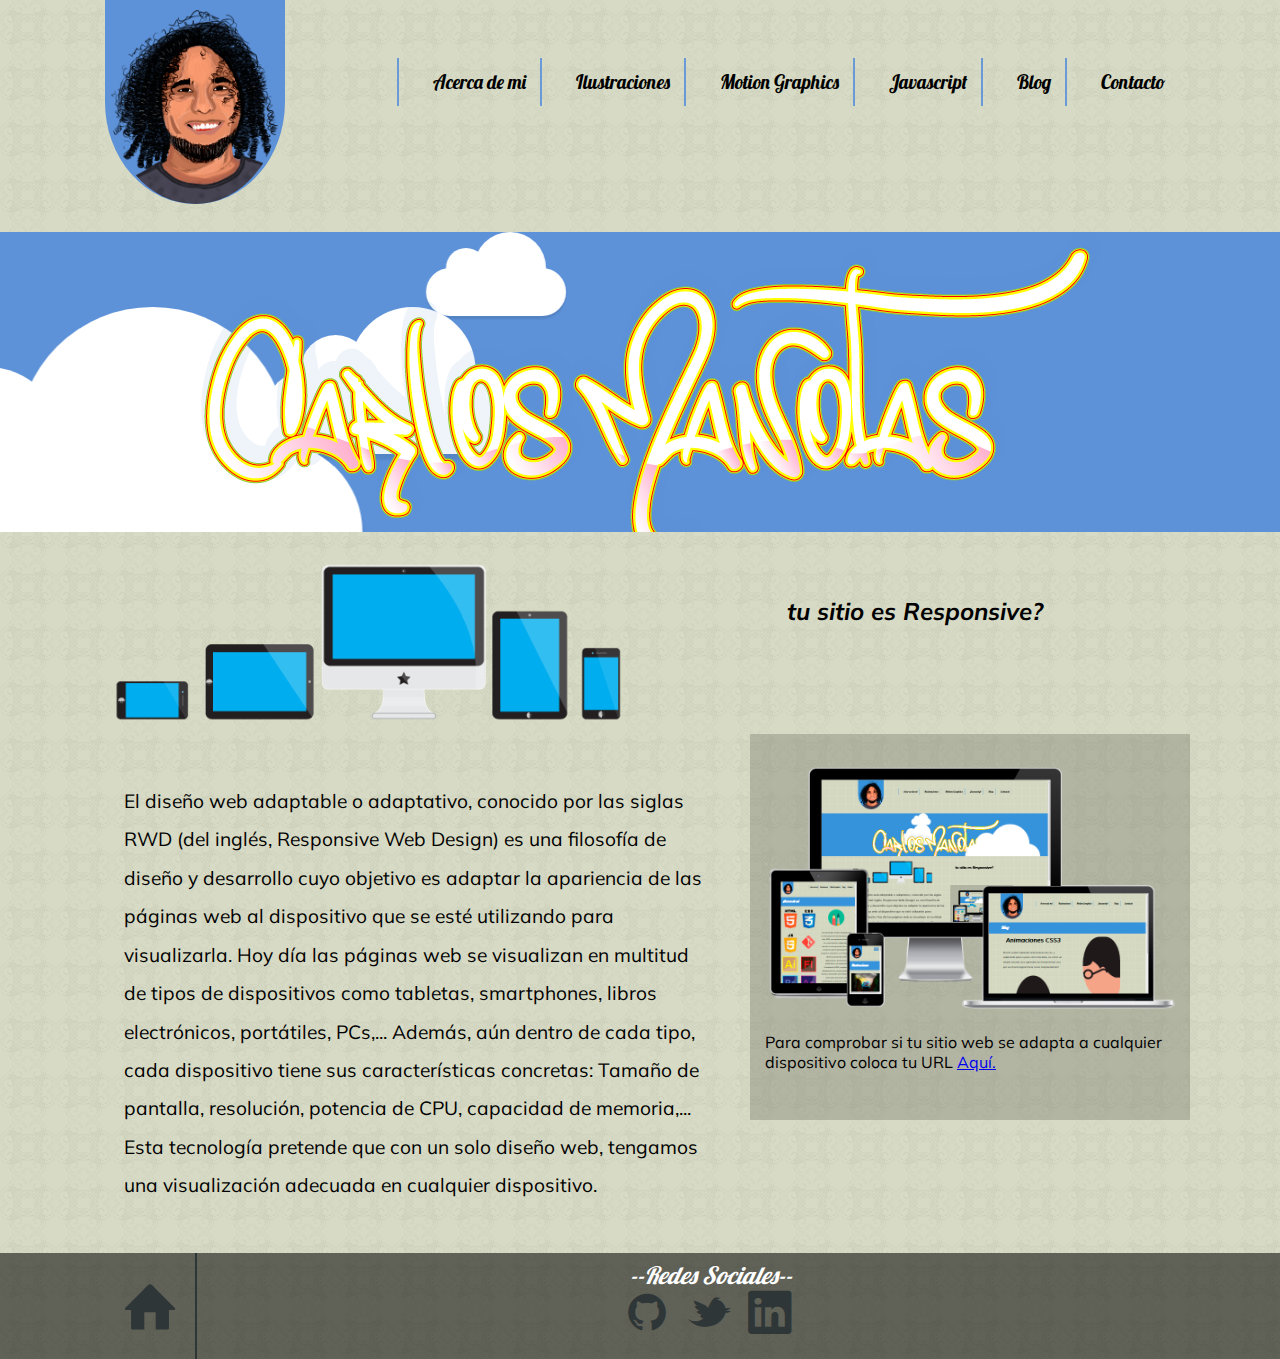
==== commit 50da04d9: "cambio de imagenes y funcionalidad" ====
--- a/index.html
+++ b/index.html
@@ -10,12 +10,12 @@
 	<link rel="stylesheet" href="css/fuentes.css">
 </head>
 <body>
-	<div class="grupo">
+	<header class="grupo">
 		<div class="caja base-50 tablet-2-8">
 			<a href="index.html"><img class="logo" src="imagenes/rostro.png" alt="logo"></a>
 		</div>
 										<!--MENU-->
-		<div class="caja base-50 tablet-6-8">
+		<nav class="caja base-50 tablet-6-8">
 			<div id="mostrar-menu"></div>
 				<ul class="menu">
 					<li class="menu__item"><a class="menu__link"href="acerca.html">Acerca de mi</a></li>
@@ -25,10 +25,10 @@
 					<li class="menu__item"><a class="menu__link"href="blog.html">Blog</a></li>
 					<li class="menu__item"><a target="_new" class="menu__link"href="http://carlosmanotas0.wix.com/manotas#!contact/c1d94">Contacto</a></li>
 				</ul>
-		</div>
-	</div>
+		</nav>
+	</header>
 	                     <!-- FONDO ANIMADO DE NUBES-->
-	<div class="fondo">
+	<figure class="fondo">
 		<div class="grupo">
 			<div class="caja animado">
 				<div class="n1">
@@ -48,7 +48,7 @@
 		<div class="caja animado">
 			<img class="animado__img" src="imagenes/carlos2.png" alt="Carlos Manotas">
 		</div>
-	</div>
+	</figure>
 				            <!-- CONTENIDO DEL HOME-->
 	<div class="grupo">
 		<div class="caja tablet-50 responsive">
@@ -58,15 +58,15 @@
 			<h1 class="titulo">tu sitio es Responsive?</h1>
 		</div>
 	</div>
-	<div class="grupo">
-		<div class="caja tablet-60">
+	<section class="grupo">
+		<article class="caja tablet-60">
 			<p class="caja-texto">El diseño web adaptable o adaptativo, conocido por las siglas RWD (del inglés, Responsive Web Design) es una filosofía de diseño y desarrollo cuyo objetivo es adaptar la apariencia de las páginas web al dispositivo que se esté utilizando para visualizarla. Hoy día las páginas web se visualizan en multitud de tipos de dispositivos como tabletas, smartphones, libros electrónicos, portátiles, PCs,... Además, aún dentro de cada tipo, cada dispositivo tiene sus características concretas: Tamaño de pantalla, resolución, potencia de CPU, capacidad de memoria,... Esta tecnología pretende que con un solo diseño web, tengamos una visualización adecuada en cualquier dispositivo.</p>
-		</div>
-		<div class="caja tablet-40 side">
+		</article>
+		<aside class="caja tablet-40 side">
 			<img src="imagenes/responsive2.png" alt="reponsive">
-			<p>Para comprobar si tu sitio web se adapta a cualquier dispositivo coloca tu URL <a href="ami.responsivedesign.is">Aquí.</a></p>
-		</div>
-	</div>
+			<p>Para comprobar si tu sitio web se adapta a cualquier dispositivo coloca tu URL <a target="_new" href="http://ami.responsivedesign.is/">Aquí.</a></p>
+		</aside>
+	</section>
 	<div class="footer">
 		<footer class="grupo">
 			<div class="caja base-1-8"><a href="#"><h2 class="icon-home home"></h2></a></div>
--- a/estilos.css
+++ b/estilos.css
@@ -1,1843 +1 @@
-/* line 4, C:/Users/manotas/Desktop/Todo-WEB/Portafolio-ultimate/sass/componentes/base */
-*, *:before, *:after {
-  box-sizing: border-box; }
-
-/* line 10, C:/Users/manotas/Desktop/Todo-WEB/Portafolio-ultimate/sass/componentes/base */
-body {
-  margin: 0;
-  padding: 0; }
-
-/* line 16, C:/Users/manotas/Desktop/Todo-WEB/Portafolio-ultimate/sass/componentes/base */
-img {
-  max-width: 100%;
-  height: auto; }
-
-/*
-	GRUPOS Y CAJAS
-	==============
-	Los grupos son contenedores para las cajas.
-	Las cajas crean las divisiones en el grupo (columnas)
-*/
-/* line 7, C:/Users/manotas/Desktop/Todo-WEB/Portafolio-ultimate/sass/componentes/nucleo */
-.grupo {
-  position: relative;
-  max-width: 1100px;
-  width: 100%;
-  margin: 0 auto; }
-  /* line 13, C:/Users/manotas/Desktop/Todo-WEB/Portafolio-ultimate/sass/componentes/nucleo */
-  .grupo.total {
-    max-width: 100% !important; }
-  /* line 17, C:/Users/manotas/Desktop/Todo-WEB/Portafolio-ultimate/sass/componentes/nucleo */
-  .grupo:before, .grupo:after {
-    content: "";
-    display: table;
-    width: 100%;
-    clear: both; }
-  /* line 24, C:/Users/manotas/Desktop/Todo-WEB/Portafolio-ultimate/sass/componentes/nucleo */
-  .grupo .caja {
-    float: left;
-    margin: 0;
-    padding-left: 15px;
-    padding-right: 15px;
-    width: 100%; }
-    /* line 31, C:/Users/manotas/Desktop/Todo-WEB/Portafolio-ultimate/sass/componentes/nucleo */
-    .grupo .caja:last-child {
-      float: right; }
-  /* line 36, C:/Users/manotas/Desktop/Todo-WEB/Portafolio-ultimate/sass/componentes/nucleo */
-  .grupo .caja.total {
-    float: none;
-    display: table; }
-    /* line 40, C:/Users/manotas/Desktop/Todo-WEB/Portafolio-ultimate/sass/componentes/nucleo */
-    .grupo .caja.total:before, .grupo .caja.total:after {
-      content: "";
-      display: table;
-      width: 100%;
-      clear: both; }
-
-/* line 51, C:/Users/manotas/Desktop/Todo-WEB/Portafolio-ultimate/sass/componentes/nucleo */
-.grupo .base-5 {
-  width: 5%; }
-
-/* line 51, C:/Users/manotas/Desktop/Todo-WEB/Portafolio-ultimate/sass/componentes/nucleo */
-.grupo .base-10 {
-  width: 10%; }
-
-/* line 51, C:/Users/manotas/Desktop/Todo-WEB/Portafolio-ultimate/sass/componentes/nucleo */
-.grupo .base-15 {
-  width: 15%; }
-
-/* line 51, C:/Users/manotas/Desktop/Todo-WEB/Portafolio-ultimate/sass/componentes/nucleo */
-.grupo .base-20 {
-  width: 20%; }
-
-/* line 51, C:/Users/manotas/Desktop/Todo-WEB/Portafolio-ultimate/sass/componentes/nucleo */
-.grupo .base-25 {
-  width: 25%; }
-
-/* line 51, C:/Users/manotas/Desktop/Todo-WEB/Portafolio-ultimate/sass/componentes/nucleo */
-.grupo .base-30 {
-  width: 30%; }
-
-/* line 51, C:/Users/manotas/Desktop/Todo-WEB/Portafolio-ultimate/sass/componentes/nucleo */
-.grupo .base-35 {
-  width: 35%; }
-
-/* line 51, C:/Users/manotas/Desktop/Todo-WEB/Portafolio-ultimate/sass/componentes/nucleo */
-.grupo .base-40 {
-  width: 40%; }
-
-/* line 51, C:/Users/manotas/Desktop/Todo-WEB/Portafolio-ultimate/sass/componentes/nucleo */
-.grupo .base-45 {
-  width: 45%; }
-
-/* line 51, C:/Users/manotas/Desktop/Todo-WEB/Portafolio-ultimate/sass/componentes/nucleo */
-.grupo .base-50 {
-  width: 50%; }
-
-/* line 51, C:/Users/manotas/Desktop/Todo-WEB/Portafolio-ultimate/sass/componentes/nucleo */
-.grupo .base-55 {
-  width: 55%; }
-
-/* line 51, C:/Users/manotas/Desktop/Todo-WEB/Portafolio-ultimate/sass/componentes/nucleo */
-.grupo .base-60 {
-  width: 60%; }
-
-/* line 51, C:/Users/manotas/Desktop/Todo-WEB/Portafolio-ultimate/sass/componentes/nucleo */
-.grupo .base-65 {
-  width: 65%; }
-
-/* line 51, C:/Users/manotas/Desktop/Todo-WEB/Portafolio-ultimate/sass/componentes/nucleo */
-.grupo .base-70 {
-  width: 70%; }
-
-/* line 51, C:/Users/manotas/Desktop/Todo-WEB/Portafolio-ultimate/sass/componentes/nucleo */
-.grupo .base-75 {
-  width: 75%; }
-
-/* line 51, C:/Users/manotas/Desktop/Todo-WEB/Portafolio-ultimate/sass/componentes/nucleo */
-.grupo .base-80 {
-  width: 80%; }
-
-/* line 51, C:/Users/manotas/Desktop/Todo-WEB/Portafolio-ultimate/sass/componentes/nucleo */
-.grupo .base-85 {
-  width: 85%; }
-
-/* line 51, C:/Users/manotas/Desktop/Todo-WEB/Portafolio-ultimate/sass/componentes/nucleo */
-.grupo .base-90 {
-  width: 90%; }
-
-/* line 51, C:/Users/manotas/Desktop/Todo-WEB/Portafolio-ultimate/sass/componentes/nucleo */
-.grupo .base-95 {
-  width: 95%; }
-
-/* line 51, C:/Users/manotas/Desktop/Todo-WEB/Portafolio-ultimate/sass/componentes/nucleo */
-.grupo .base-100 {
-  width: 100%; }
-
-/* line 59, C:/Users/manotas/Desktop/Todo-WEB/Portafolio-ultimate/sass/componentes/nucleo */
-.grupo .base-1-3 {
-  width: 33.333333333%; }
-
-/* line 59, C:/Users/manotas/Desktop/Todo-WEB/Portafolio-ultimate/sass/componentes/nucleo */
-.grupo .base-2-3 {
-  width: 66.666666667%; }
-
-/* line 59, C:/Users/manotas/Desktop/Todo-WEB/Portafolio-ultimate/sass/componentes/nucleo */
-.grupo .base-3-3 {
-  width: 100%; }
-
-/* line 59, C:/Users/manotas/Desktop/Todo-WEB/Portafolio-ultimate/sass/componentes/nucleo */
-.grupo .base-1-6 {
-  width: 16.666666667%; }
-
-/* line 59, C:/Users/manotas/Desktop/Todo-WEB/Portafolio-ultimate/sass/componentes/nucleo */
-.grupo .base-2-6 {
-  width: 33.333333333%; }
-
-/* line 59, C:/Users/manotas/Desktop/Todo-WEB/Portafolio-ultimate/sass/componentes/nucleo */
-.grupo .base-3-6 {
-  width: 50%; }
-
-/* line 59, C:/Users/manotas/Desktop/Todo-WEB/Portafolio-ultimate/sass/componentes/nucleo */
-.grupo .base-4-6 {
-  width: 66.666666667%; }
-
-/* line 59, C:/Users/manotas/Desktop/Todo-WEB/Portafolio-ultimate/sass/componentes/nucleo */
-.grupo .base-5-6 {
-  width: 83.333333333%; }
-
-/* line 59, C:/Users/manotas/Desktop/Todo-WEB/Portafolio-ultimate/sass/componentes/nucleo */
-.grupo .base-6-6 {
-  width: 100%; }
-
-/* line 59, C:/Users/manotas/Desktop/Todo-WEB/Portafolio-ultimate/sass/componentes/nucleo */
-.grupo .base-1-8 {
-  width: 12.5%; }
-
-/* line 59, C:/Users/manotas/Desktop/Todo-WEB/Portafolio-ultimate/sass/componentes/nucleo */
-.grupo .base-2-8 {
-  width: 25%; }
-
-/* line 59, C:/Users/manotas/Desktop/Todo-WEB/Portafolio-ultimate/sass/componentes/nucleo */
-.grupo .base-3-8 {
-  width: 37.5%; }
-
-/* line 59, C:/Users/manotas/Desktop/Todo-WEB/Portafolio-ultimate/sass/componentes/nucleo */
-.grupo .base-4-8 {
-  width: 50%; }
-
-/* line 59, C:/Users/manotas/Desktop/Todo-WEB/Portafolio-ultimate/sass/componentes/nucleo */
-.grupo .base-5-8 {
-  width: 62.5%; }
-
-/* line 59, C:/Users/manotas/Desktop/Todo-WEB/Portafolio-ultimate/sass/componentes/nucleo */
-.grupo .base-6-8 {
-  width: 75%; }
-
-/* line 59, C:/Users/manotas/Desktop/Todo-WEB/Portafolio-ultimate/sass/componentes/nucleo */
-.grupo .base-7-8 {
-  width: 87.5%; }
-
-/* line 59, C:/Users/manotas/Desktop/Todo-WEB/Portafolio-ultimate/sass/componentes/nucleo */
-.grupo .base-8-8 {
-  width: 100%; }
-
-/*movil: A partir de 480px*/
-@media all and (min-width: 480px) {
-  /*Tamaños en porcentajes*/
-  /* line 71, C:/Users/manotas/Desktop/Todo-WEB/Portafolio-ultimate/sass/componentes/nucleo */
-  .grupo .caja.movil-5 {
-    width: 5%; }
-
-  /* line 71, C:/Users/manotas/Desktop/Todo-WEB/Portafolio-ultimate/sass/componentes/nucleo */
-  .grupo .caja.movil-10 {
-    width: 10%; }
-
-  /* line 71, C:/Users/manotas/Desktop/Todo-WEB/Portafolio-ultimate/sass/componentes/nucleo */
-  .grupo .caja.movil-15 {
-    width: 15%; }
-
-  /* line 71, C:/Users/manotas/Desktop/Todo-WEB/Portafolio-ultimate/sass/componentes/nucleo */
-  .grupo .caja.movil-20 {
-    width: 20%; }
-
-  /* line 71, C:/Users/manotas/Desktop/Todo-WEB/Portafolio-ultimate/sass/componentes/nucleo */
-  .grupo .caja.movil-25 {
-    width: 25%; }
-
-  /* line 71, C:/Users/manotas/Desktop/Todo-WEB/Portafolio-ultimate/sass/componentes/nucleo */
-  .grupo .caja.movil-30 {
-    width: 30%; }
-
-  /* line 71, C:/Users/manotas/Desktop/Todo-WEB/Portafolio-ultimate/sass/componentes/nucleo */
-  .grupo .caja.movil-35 {
-    width: 35%; }
-
-  /* line 71, C:/Users/manotas/Desktop/Todo-WEB/Portafolio-ultimate/sass/componentes/nucleo */
-  .grupo .caja.movil-40 {
-    width: 40%; }
-
-  /* line 71, C:/Users/manotas/Desktop/Todo-WEB/Portafolio-ultimate/sass/componentes/nucleo */
-  .grupo .caja.movil-45 {
-    width: 45%; }
-
-  /* line 71, C:/Users/manotas/Desktop/Todo-WEB/Portafolio-ultimate/sass/componentes/nucleo */
-  .grupo .caja.movil-50 {
-    width: 50%; }
-
-  /* line 71, C:/Users/manotas/Desktop/Todo-WEB/Portafolio-ultimate/sass/componentes/nucleo */
-  .grupo .caja.movil-55 {
-    width: 55%; }
-
-  /* line 71, C:/Users/manotas/Desktop/Todo-WEB/Portafolio-ultimate/sass/componentes/nucleo */
-  .grupo .caja.movil-60 {
-    width: 60%; }
-
-  /* line 71, C:/Users/manotas/Desktop/Todo-WEB/Portafolio-ultimate/sass/componentes/nucleo */
-  .grupo .caja.movil-65 {
-    width: 65%; }
-
-  /* line 71, C:/Users/manotas/Desktop/Todo-WEB/Portafolio-ultimate/sass/componentes/nucleo */
-  .grupo .caja.movil-70 {
-    width: 70%; }
-
-  /* line 71, C:/Users/manotas/Desktop/Todo-WEB/Portafolio-ultimate/sass/componentes/nucleo */
-  .grupo .caja.movil-75 {
-    width: 75%; }
-
-  /* line 71, C:/Users/manotas/Desktop/Todo-WEB/Portafolio-ultimate/sass/componentes/nucleo */
-  .grupo .caja.movil-80 {
-    width: 80%; }
-
-  /* line 71, C:/Users/manotas/Desktop/Todo-WEB/Portafolio-ultimate/sass/componentes/nucleo */
-  .grupo .caja.movil-85 {
-    width: 85%; }
-
-  /* line 71, C:/Users/manotas/Desktop/Todo-WEB/Portafolio-ultimate/sass/componentes/nucleo */
-  .grupo .caja.movil-90 {
-    width: 90%; }
-
-  /* line 71, C:/Users/manotas/Desktop/Todo-WEB/Portafolio-ultimate/sass/componentes/nucleo */
-  .grupo .caja.movil-95 {
-    width: 95%; }
-
-  /* line 71, C:/Users/manotas/Desktop/Todo-WEB/Portafolio-ultimate/sass/componentes/nucleo */
-  .grupo .caja.movil-100 {
-    width: 100%; }
-
-  /*Tamaño en fracciones*/
-  /* line 78, C:/Users/manotas/Desktop/Todo-WEB/Portafolio-ultimate/sass/componentes/nucleo */
-  .grupo .caja.movil-1-3 {
-    width: 33.333333333%; }
-
-  /* line 78, C:/Users/manotas/Desktop/Todo-WEB/Portafolio-ultimate/sass/componentes/nucleo */
-  .grupo .caja.movil-2-3 {
-    width: 66.666666667%; }
-
-  /* line 78, C:/Users/manotas/Desktop/Todo-WEB/Portafolio-ultimate/sass/componentes/nucleo */
-  .grupo .caja.movil-3-3 {
-    width: 100%; }
-
-  /* line 78, C:/Users/manotas/Desktop/Todo-WEB/Portafolio-ultimate/sass/componentes/nucleo */
-  .grupo .caja.movil-1-6 {
-    width: 16.666666667%; }
-
-  /* line 78, C:/Users/manotas/Desktop/Todo-WEB/Portafolio-ultimate/sass/componentes/nucleo */
-  .grupo .caja.movil-2-6 {
-    width: 33.333333333%; }
-
-  /* line 78, C:/Users/manotas/Desktop/Todo-WEB/Portafolio-ultimate/sass/componentes/nucleo */
-  .grupo .caja.movil-3-6 {
-    width: 50%; }
-
-  /* line 78, C:/Users/manotas/Desktop/Todo-WEB/Portafolio-ultimate/sass/componentes/nucleo */
-  .grupo .caja.movil-4-6 {
-    width: 66.666666667%; }
-
-  /* line 78, C:/Users/manotas/Desktop/Todo-WEB/Portafolio-ultimate/sass/componentes/nucleo */
-  .grupo .caja.movil-5-6 {
-    width: 83.333333333%; }
-
-  /* line 78, C:/Users/manotas/Desktop/Todo-WEB/Portafolio-ultimate/sass/componentes/nucleo */
-  .grupo .caja.movil-6-6 {
-    width: 100%; }
-
-  /* line 78, C:/Users/manotas/Desktop/Todo-WEB/Portafolio-ultimate/sass/componentes/nucleo */
-  .grupo .caja.movil-1-8 {
-    width: 12.5%; }
-
-  /* line 78, C:/Users/manotas/Desktop/Todo-WEB/Portafolio-ultimate/sass/componentes/nucleo */
-  .grupo .caja.movil-2-8 {
-    width: 25%; }
-
-  /* line 78, C:/Users/manotas/Desktop/Todo-WEB/Portafolio-ultimate/sass/componentes/nucleo */
-  .grupo .caja.movil-3-8 {
-    width: 37.5%; }
-
-  /* line 78, C:/Users/manotas/Desktop/Todo-WEB/Portafolio-ultimate/sass/componentes/nucleo */
-  .grupo .caja.movil-4-8 {
-    width: 50%; }
-
-  /* line 78, C:/Users/manotas/Desktop/Todo-WEB/Portafolio-ultimate/sass/componentes/nucleo */
-  .grupo .caja.movil-5-8 {
-    width: 62.5%; }
-
-  /* line 78, C:/Users/manotas/Desktop/Todo-WEB/Portafolio-ultimate/sass/componentes/nucleo */
-  .grupo .caja.movil-6-8 {
-    width: 75%; }
-
-  /* line 78, C:/Users/manotas/Desktop/Todo-WEB/Portafolio-ultimate/sass/componentes/nucleo */
-  .grupo .caja.movil-7-8 {
-    width: 87.5%; }
-
-  /* line 78, C:/Users/manotas/Desktop/Todo-WEB/Portafolio-ultimate/sass/componentes/nucleo */
-  .grupo .caja.movil-8-8 {
-    width: 100%; }
- }
-
-/*tablet: A partir de 768px*/
-@media all and (min-width: 768px) {
-  /*Tamaños en porcentajes*/
-  /* line 71, C:/Users/manotas/Desktop/Todo-WEB/Portafolio-ultimate/sass/componentes/nucleo */
-  .grupo .caja.tablet-5 {
-    width: 5%; }
-
-  /* line 71, C:/Users/manotas/Desktop/Todo-WEB/Portafolio-ultimate/sass/componentes/nucleo */
-  .grupo .caja.tablet-10 {
-    width: 10%; }
-
-  /* line 71, C:/Users/manotas/Desktop/Todo-WEB/Portafolio-ultimate/sass/componentes/nucleo */
-  .grupo .caja.tablet-15 {
-    width: 15%; }
-
-  /* line 71, C:/Users/manotas/Desktop/Todo-WEB/Portafolio-ultimate/sass/componentes/nucleo */
-  .grupo .caja.tablet-20 {
-    width: 20%; }
-
-  /* line 71, C:/Users/manotas/Desktop/Todo-WEB/Portafolio-ultimate/sass/componentes/nucleo */
-  .grupo .caja.tablet-25 {
-    width: 25%; }
-
-  /* line 71, C:/Users/manotas/Desktop/Todo-WEB/Portafolio-ultimate/sass/componentes/nucleo */
-  .grupo .caja.tablet-30 {
-    width: 30%; }
-
-  /* line 71, C:/Users/manotas/Desktop/Todo-WEB/Portafolio-ultimate/sass/componentes/nucleo */
-  .grupo .caja.tablet-35 {
-    width: 35%; }
-
-  /* line 71, C:/Users/manotas/Desktop/Todo-WEB/Portafolio-ultimate/sass/componentes/nucleo */
-  .grupo .caja.tablet-40 {
-    width: 40%; }
-
-  /* line 71, C:/Users/manotas/Desktop/Todo-WEB/Portafolio-ultimate/sass/componentes/nucleo */
-  .grupo .caja.tablet-45 {
-    width: 45%; }
-
-  /* line 71, C:/Users/manotas/Desktop/Todo-WEB/Portafolio-ultimate/sass/componentes/nucleo */
-  .grupo .caja.tablet-50 {
-    width: 50%; }
-
-  /* line 71, C:/Users/manotas/Desktop/Todo-WEB/Portafolio-ultimate/sass/componentes/nucleo */
-  .grupo .caja.tablet-55 {
-    width: 55%; }
-
-  /* line 71, C:/Users/manotas/Desktop/Todo-WEB/Portafolio-ultimate/sass/componentes/nucleo */
-  .grupo .caja.tablet-60 {
-    width: 60%; }
-
-  /* line 71, C:/Users/manotas/Desktop/Todo-WEB/Portafolio-ultimate/sass/componentes/nucleo */
-  .grupo .caja.tablet-65 {
-    width: 65%; }
-
-  /* line 71, C:/Users/manotas/Desktop/Todo-WEB/Portafolio-ultimate/sass/componentes/nucleo */
-  .grupo .caja.tablet-70 {
-    width: 70%; }
-
-  /* line 71, C:/Users/manotas/Desktop/Todo-WEB/Portafolio-ultimate/sass/componentes/nucleo */
-  .grupo .caja.tablet-75 {
-    width: 75%; }
-
-  /* line 71, C:/Users/manotas/Desktop/Todo-WEB/Portafolio-ultimate/sass/componentes/nucleo */
-  .grupo .caja.tablet-80 {
-    width: 80%; }
-
-  /* line 71, C:/Users/manotas/Desktop/Todo-WEB/Portafolio-ultimate/sass/componentes/nucleo */
-  .grupo .caja.tablet-85 {
-    width: 85%; }
-
-  /* line 71, C:/Users/manotas/Desktop/Todo-WEB/Portafolio-ultimate/sass/componentes/nucleo */
-  .grupo .caja.tablet-90 {
-    width: 90%; }
-
-  /* line 71, C:/Users/manotas/Desktop/Todo-WEB/Portafolio-ultimate/sass/componentes/nucleo */
-  .grupo .caja.tablet-95 {
-    width: 95%; }
-
-  /* line 71, C:/Users/manotas/Desktop/Todo-WEB/Portafolio-ultimate/sass/componentes/nucleo */
-  .grupo .caja.tablet-100 {
-    width: 100%; }
-
-  /*Tamaño en fracciones*/
-  /* line 78, C:/Users/manotas/Desktop/Todo-WEB/Portafolio-ultimate/sass/componentes/nucleo */
-  .grupo .caja.tablet-1-3 {
-    width: 33.333333333%; }
-
-  /* line 78, C:/Users/manotas/Desktop/Todo-WEB/Portafolio-ultimate/sass/componentes/nucleo */
-  .grupo .caja.tablet-2-3 {
-    width: 66.666666667%; }
-
-  /* line 78, C:/Users/manotas/Desktop/Todo-WEB/Portafolio-ultimate/sass/componentes/nucleo */
-  .grupo .caja.tablet-3-3 {
-    width: 100%; }
-
-  /* line 78, C:/Users/manotas/Desktop/Todo-WEB/Portafolio-ultimate/sass/componentes/nucleo */
-  .grupo .caja.tablet-1-6 {
-    width: 16.666666667%; }
-
-  /* line 78, C:/Users/manotas/Desktop/Todo-WEB/Portafolio-ultimate/sass/componentes/nucleo */
-  .grupo .caja.tablet-2-6 {
-    width: 33.333333333%; }
-
-  /* line 78, C:/Users/manotas/Desktop/Todo-WEB/Portafolio-ultimate/sass/componentes/nucleo */
-  .grupo .caja.tablet-3-6 {
-    width: 50%; }
-
-  /* line 78, C:/Users/manotas/Desktop/Todo-WEB/Portafolio-ultimate/sass/componentes/nucleo */
-  .grupo .caja.tablet-4-6 {
-    width: 66.666666667%; }
-
-  /* line 78, C:/Users/manotas/Desktop/Todo-WEB/Portafolio-ultimate/sass/componentes/nucleo */
-  .grupo .caja.tablet-5-6 {
-    width: 83.333333333%; }
-
-  /* line 78, C:/Users/manotas/Desktop/Todo-WEB/Portafolio-ultimate/sass/componentes/nucleo */
-  .grupo .caja.tablet-6-6 {
-    width: 100%; }
-
-  /* line 78, C:/Users/manotas/Desktop/Todo-WEB/Portafolio-ultimate/sass/componentes/nucleo */
-  .grupo .caja.tablet-1-8 {
-    width: 12.5%; }
-
-  /* line 78, C:/Users/manotas/Desktop/Todo-WEB/Portafolio-ultimate/sass/componentes/nucleo */
-  .grupo .caja.tablet-2-8 {
-    width: 25%; }
-
-  /* line 78, C:/Users/manotas/Desktop/Todo-WEB/Portafolio-ultimate/sass/componentes/nucleo */
-  .grupo .caja.tablet-3-8 {
-    width: 37.5%; }
-
-  /* line 78, C:/Users/manotas/Desktop/Todo-WEB/Portafolio-ultimate/sass/componentes/nucleo */
-  .grupo .caja.tablet-4-8 {
-    width: 50%; }
-
-  /* line 78, C:/Users/manotas/Desktop/Todo-WEB/Portafolio-ultimate/sass/componentes/nucleo */
-  .grupo .caja.tablet-5-8 {
-    width: 62.5%; }
-
-  /* line 78, C:/Users/manotas/Desktop/Todo-WEB/Portafolio-ultimate/sass/componentes/nucleo */
-  .grupo .caja.tablet-6-8 {
-    width: 75%; }
-
-  /* line 78, C:/Users/manotas/Desktop/Todo-WEB/Portafolio-ultimate/sass/componentes/nucleo */
-  .grupo .caja.tablet-7-8 {
-    width: 87.5%; }
-
-  /* line 78, C:/Users/manotas/Desktop/Todo-WEB/Portafolio-ultimate/sass/componentes/nucleo */
-  .grupo .caja.tablet-8-8 {
-    width: 100%; }
- }
-
-/*web: A partir de 1025px*/
-@media all and (min-width: 1025px) {
-  /*Tamaños en porcentajes*/
-  /* line 71, C:/Users/manotas/Desktop/Todo-WEB/Portafolio-ultimate/sass/componentes/nucleo */
-  .grupo .caja.web-5 {
-    width: 5%; }
-
-  /* line 71, C:/Users/manotas/Desktop/Todo-WEB/Portafolio-ultimate/sass/componentes/nucleo */
-  .grupo .caja.web-10 {
-    width: 10%; }
-
-  /* line 71, C:/Users/manotas/Desktop/Todo-WEB/Portafolio-ultimate/sass/componentes/nucleo */
-  .grupo .caja.web-15 {
-    width: 15%; }
-
-  /* line 71, C:/Users/manotas/Desktop/Todo-WEB/Portafolio-ultimate/sass/componentes/nucleo */
-  .grupo .caja.web-20 {
-    width: 20%; }
-
-  /* line 71, C:/Users/manotas/Desktop/Todo-WEB/Portafolio-ultimate/sass/componentes/nucleo */
-  .grupo .caja.web-25 {
-    width: 25%; }
-
-  /* line 71, C:/Users/manotas/Desktop/Todo-WEB/Portafolio-ultimate/sass/componentes/nucleo */
-  .grupo .caja.web-30 {
-    width: 30%; }
-
-  /* line 71, C:/Users/manotas/Desktop/Todo-WEB/Portafolio-ultimate/sass/componentes/nucleo */
-  .grupo .caja.web-35 {
-    width: 35%; }
-
-  /* line 71, C:/Users/manotas/Desktop/Todo-WEB/Portafolio-ultimate/sass/componentes/nucleo */
-  .grupo .caja.web-40 {
-    width: 40%; }
-
-  /* line 71, C:/Users/manotas/Desktop/Todo-WEB/Portafolio-ultimate/sass/componentes/nucleo */
-  .grupo .caja.web-45 {
-    width: 45%; }
-
-  /* line 71, C:/Users/manotas/Desktop/Todo-WEB/Portafolio-ultimate/sass/componentes/nucleo */
-  .grupo .caja.web-50 {
-    width: 50%; }
-
-  /* line 71, C:/Users/manotas/Desktop/Todo-WEB/Portafolio-ultimate/sass/componentes/nucleo */
-  .grupo .caja.web-55 {
-    width: 55%; }
-
-  /* line 71, C:/Users/manotas/Desktop/Todo-WEB/Portafolio-ultimate/sass/componentes/nucleo */
-  .grupo .caja.web-60 {
-    width: 60%; }
-
-  /* line 71, C:/Users/manotas/Desktop/Todo-WEB/Portafolio-ultimate/sass/componentes/nucleo */
-  .grupo .caja.web-65 {
-    width: 65%; }
-
-  /* line 71, C:/Users/manotas/Desktop/Todo-WEB/Portafolio-ultimate/sass/componentes/nucleo */
-  .grupo .caja.web-70 {
-    width: 70%; }
-
-  /* line 71, C:/Users/manotas/Desktop/Todo-WEB/Portafolio-ultimate/sass/componentes/nucleo */
-  .grupo .caja.web-75 {
-    width: 75%; }
-
-  /* line 71, C:/Users/manotas/Desktop/Todo-WEB/Portafolio-ultimate/sass/componentes/nucleo */
-  .grupo .caja.web-80 {
-    width: 80%; }
-
-  /* line 71, C:/Users/manotas/Desktop/Todo-WEB/Portafolio-ultimate/sass/componentes/nucleo */
-  .grupo .caja.web-85 {
-    width: 85%; }
-
-  /* line 71, C:/Users/manotas/Desktop/Todo-WEB/Portafolio-ultimate/sass/componentes/nucleo */
-  .grupo .caja.web-90 {
-    width: 90%; }
-
-  /* line 71, C:/Users/manotas/Desktop/Todo-WEB/Portafolio-ultimate/sass/componentes/nucleo */
-  .grupo .caja.web-95 {
-    width: 95%; }
-
-  /* line 71, C:/Users/manotas/Desktop/Todo-WEB/Portafolio-ultimate/sass/componentes/nucleo */
-  .grupo .caja.web-100 {
-    width: 100%; }
-
-  /*Tamaño en fracciones*/
-  /* line 78, C:/Users/manotas/Desktop/Todo-WEB/Portafolio-ultimate/sass/componentes/nucleo */
-  .grupo .caja.web-1-3 {
-    width: 33.333333333%; }
-
-  /* line 78, C:/Users/manotas/Desktop/Todo-WEB/Portafolio-ultimate/sass/componentes/nucleo */
-  .grupo .caja.web-2-3 {
-    width: 66.666666667%; }
-
-  /* line 78, C:/Users/manotas/Desktop/Todo-WEB/Portafolio-ultimate/sass/componentes/nucleo */
-  .grupo .caja.web-3-3 {
-    width: 100%; }
-
-  /* line 78, C:/Users/manotas/Desktop/Todo-WEB/Portafolio-ultimate/sass/componentes/nucleo */
-  .grupo .caja.web-1-6 {
-    width: 16.666666667%; }
-
-  /* line 78, C:/Users/manotas/Desktop/Todo-WEB/Portafolio-ultimate/sass/componentes/nucleo */
-  .grupo .caja.web-2-6 {
-    width: 33.333333333%; }
-
-  /* line 78, C:/Users/manotas/Desktop/Todo-WEB/Portafolio-ultimate/sass/componentes/nucleo */
-  .grupo .caja.web-3-6 {
-    width: 50%; }
-
-  /* line 78, C:/Users/manotas/Desktop/Todo-WEB/Portafolio-ultimate/sass/componentes/nucleo */
-  .grupo .caja.web-4-6 {
-    width: 66.666666667%; }
-
-  /* line 78, C:/Users/manotas/Desktop/Todo-WEB/Portafolio-ultimate/sass/componentes/nucleo */
-  .grupo .caja.web-5-6 {
-    width: 83.333333333%; }
-
-  /* line 78, C:/Users/manotas/Desktop/Todo-WEB/Portafolio-ultimate/sass/componentes/nucleo */
-  .grupo .caja.web-6-6 {
-    width: 100%; }
-
-  /* line 78, C:/Users/manotas/Desktop/Todo-WEB/Portafolio-ultimate/sass/componentes/nucleo */
-  .grupo .caja.web-1-8 {
-    width: 12.5%; }
-
-  /* line 78, C:/Users/manotas/Desktop/Todo-WEB/Portafolio-ultimate/sass/componentes/nucleo */
-  .grupo .caja.web-2-8 {
-    width: 25%; }
-
-  /* line 78, C:/Users/manotas/Desktop/Todo-WEB/Portafolio-ultimate/sass/componentes/nucleo */
-  .grupo .caja.web-3-8 {
-    width: 37.5%; }
-
-  /* line 78, C:/Users/manotas/Desktop/Todo-WEB/Portafolio-ultimate/sass/componentes/nucleo */
-  .grupo .caja.web-4-8 {
-    width: 50%; }
-
-  /* line 78, C:/Users/manotas/Desktop/Todo-WEB/Portafolio-ultimate/sass/componentes/nucleo */
-  .grupo .caja.web-5-8 {
-    width: 62.5%; }
-
-  /* line 78, C:/Users/manotas/Desktop/Todo-WEB/Portafolio-ultimate/sass/componentes/nucleo */
-  .grupo .caja.web-6-8 {
-    width: 75%; }
-
-  /* line 78, C:/Users/manotas/Desktop/Todo-WEB/Portafolio-ultimate/sass/componentes/nucleo */
-  .grupo .caja.web-7-8 {
-    width: 87.5%; }
-
-  /* line 78, C:/Users/manotas/Desktop/Todo-WEB/Portafolio-ultimate/sass/componentes/nucleo */
-  .grupo .caja.web-8-8 {
-    width: 100%; }
- }
-
-/*hd: A partir de 1400px*/
-@media all and (min-width: 1400px) {
-  /*Tamaños en porcentajes*/
-  /* line 71, C:/Users/manotas/Desktop/Todo-WEB/Portafolio-ultimate/sass/componentes/nucleo */
-  .grupo .caja.hd-5 {
-    width: 5%; }
-
-  /* line 71, C:/Users/manotas/Desktop/Todo-WEB/Portafolio-ultimate/sass/componentes/nucleo */
-  .grupo .caja.hd-10 {
-    width: 10%; }
-
-  /* line 71, C:/Users/manotas/Desktop/Todo-WEB/Portafolio-ultimate/sass/componentes/nucleo */
-  .grupo .caja.hd-15 {
-    width: 15%; }
-
-  /* line 71, C:/Users/manotas/Desktop/Todo-WEB/Portafolio-ultimate/sass/componentes/nucleo */
-  .grupo .caja.hd-20 {
-    width: 20%; }
-
-  /* line 71, C:/Users/manotas/Desktop/Todo-WEB/Portafolio-ultimate/sass/componentes/nucleo */
-  .grupo .caja.hd-25 {
-    width: 25%; }
-
-  /* line 71, C:/Users/manotas/Desktop/Todo-WEB/Portafolio-ultimate/sass/componentes/nucleo */
-  .grupo .caja.hd-30 {
-    width: 30%; }
-
-  /* line 71, C:/Users/manotas/Desktop/Todo-WEB/Portafolio-ultimate/sass/componentes/nucleo */
-  .grupo .caja.hd-35 {
-    width: 35%; }
-
-  /* line 71, C:/Users/manotas/Desktop/Todo-WEB/Portafolio-ultimate/sass/componentes/nucleo */
-  .grupo .caja.hd-40 {
-    width: 40%; }
-
-  /* line 71, C:/Users/manotas/Desktop/Todo-WEB/Portafolio-ultimate/sass/componentes/nucleo */
-  .grupo .caja.hd-45 {
-    width: 45%; }
-
-  /* line 71, C:/Users/manotas/Desktop/Todo-WEB/Portafolio-ultimate/sass/componentes/nucleo */
-  .grupo .caja.hd-50 {
-    width: 50%; }
-
-  /* line 71, C:/Users/manotas/Desktop/Todo-WEB/Portafolio-ultimate/sass/componentes/nucleo */
-  .grupo .caja.hd-55 {
-    width: 55%; }
-
-  /* line 71, C:/Users/manotas/Desktop/Todo-WEB/Portafolio-ultimate/sass/componentes/nucleo */
-  .grupo .caja.hd-60 {
-    width: 60%; }
-
-  /* line 71, C:/Users/manotas/Desktop/Todo-WEB/Portafolio-ultimate/sass/componentes/nucleo */
-  .grupo .caja.hd-65 {
-    width: 65%; }
-
-  /* line 71, C:/Users/manotas/Desktop/Todo-WEB/Portafolio-ultimate/sass/componentes/nucleo */
-  .grupo .caja.hd-70 {
-    width: 70%; }
-
-  /* line 71, C:/Users/manotas/Desktop/Todo-WEB/Portafolio-ultimate/sass/componentes/nucleo */
-  .grupo .caja.hd-75 {
-    width: 75%; }
-
-  /* line 71, C:/Users/manotas/Desktop/Todo-WEB/Portafolio-ultimate/sass/componentes/nucleo */
-  .grupo .caja.hd-80 {
-    width: 80%; }
-
-  /* line 71, C:/Users/manotas/Desktop/Todo-WEB/Portafolio-ultimate/sass/componentes/nucleo */
-  .grupo .caja.hd-85 {
-    width: 85%; }
-
-  /* line 71, C:/Users/manotas/Desktop/Todo-WEB/Portafolio-ultimate/sass/componentes/nucleo */
-  .grupo .caja.hd-90 {
-    width: 90%; }
-
-  /* line 71, C:/Users/manotas/Desktop/Todo-WEB/Portafolio-ultimate/sass/componentes/nucleo */
-  .grupo .caja.hd-95 {
-    width: 95%; }
-
-  /* line 71, C:/Users/manotas/Desktop/Todo-WEB/Portafolio-ultimate/sass/componentes/nucleo */
-  .grupo .caja.hd-100 {
-    width: 100%; }
-
-  /*Tamaño en fracciones*/
-  /* line 78, C:/Users/manotas/Desktop/Todo-WEB/Portafolio-ultimate/sass/componentes/nucleo */
-  .grupo .caja.hd-1-3 {
-    width: 33.333333333%; }
-
-  /* line 78, C:/Users/manotas/Desktop/Todo-WEB/Portafolio-ultimate/sass/componentes/nucleo */
-  .grupo .caja.hd-2-3 {
-    width: 66.666666667%; }
-
-  /* line 78, C:/Users/manotas/Desktop/Todo-WEB/Portafolio-ultimate/sass/componentes/nucleo */
-  .grupo .caja.hd-3-3 {
-    width: 100%; }
-
-  /* line 78, C:/Users/manotas/Desktop/Todo-WEB/Portafolio-ultimate/sass/componentes/nucleo */
-  .grupo .caja.hd-1-6 {
-    width: 16.666666667%; }
-
-  /* line 78, C:/Users/manotas/Desktop/Todo-WEB/Portafolio-ultimate/sass/componentes/nucleo */
-  .grupo .caja.hd-2-6 {
-    width: 33.333333333%; }
-
-  /* line 78, C:/Users/manotas/Desktop/Todo-WEB/Portafolio-ultimate/sass/componentes/nucleo */
-  .grupo .caja.hd-3-6 {
-    width: 50%; }
-
-  /* line 78, C:/Users/manotas/Desktop/Todo-WEB/Portafolio-ultimate/sass/componentes/nucleo */
-  .grupo .caja.hd-4-6 {
-    width: 66.666666667%; }
-
-  /* line 78, C:/Users/manotas/Desktop/Todo-WEB/Portafolio-ultimate/sass/componentes/nucleo */
-  .grupo .caja.hd-5-6 {
-    width: 83.333333333%; }
-
-  /* line 78, C:/Users/manotas/Desktop/Todo-WEB/Portafolio-ultimate/sass/componentes/nucleo */
-  .grupo .caja.hd-6-6 {
-    width: 100%; }
-
-  /* line 78, C:/Users/manotas/Desktop/Todo-WEB/Portafolio-ultimate/sass/componentes/nucleo */
-  .grupo .caja.hd-1-8 {
-    width: 12.5%; }
-
-  /* line 78, C:/Users/manotas/Desktop/Todo-WEB/Portafolio-ultimate/sass/componentes/nucleo */
-  .grupo .caja.hd-2-8 {
-    width: 25%; }
-
-  /* line 78, C:/Users/manotas/Desktop/Todo-WEB/Portafolio-ultimate/sass/componentes/nucleo */
-  .grupo .caja.hd-3-8 {
-    width: 37.5%; }
-
-  /* line 78, C:/Users/manotas/Desktop/Todo-WEB/Portafolio-ultimate/sass/componentes/nucleo */
-  .grupo .caja.hd-4-8 {
-    width: 50%; }
-
-  /* line 78, C:/Users/manotas/Desktop/Todo-WEB/Portafolio-ultimate/sass/componentes/nucleo */
-  .grupo .caja.hd-5-8 {
-    width: 62.5%; }
-
-  /* line 78, C:/Users/manotas/Desktop/Todo-WEB/Portafolio-ultimate/sass/componentes/nucleo */
-  .grupo .caja.hd-6-8 {
-    width: 75%; }
-
-  /* line 78, C:/Users/manotas/Desktop/Todo-WEB/Portafolio-ultimate/sass/componentes/nucleo */
-  .grupo .caja.hd-7-8 {
-    width: 87.5%; }
-
-  /* line 78, C:/Users/manotas/Desktop/Todo-WEB/Portafolio-ultimate/sass/componentes/nucleo */
-  .grupo .caja.hd-8-8 {
-    width: 100%; }
- }
-
-/* line 2, C:/Users/manotas/Desktop/Todo-WEB/Portafolio-ultimate/sass/componentes/cuadricula */
-.grupo.cuadricula {
-  font-size: 0; }
-
-/* line 6, C:/Users/manotas/Desktop/Todo-WEB/Portafolio-ultimate/sass/componentes/cuadricula */
-.grupo.cuadricula > .caja {
-  float: none;
-  display: inline-block;
-  font-size: 1rem; }
-
-/* line 2, C:/Users/manotas/Desktop/Todo-WEB/Portafolio-ultimate/sass/componentes/tabla */
-.grupo.base-tabla {
-  display: table; }
-  /* line 5, C:/Users/manotas/Desktop/Todo-WEB/Portafolio-ultimate/sass/componentes/tabla */
-  .grupo.base-tabla > .caja {
-    float: none;
-    display: table-cell; }
-  /* line 10, C:/Users/manotas/Desktop/Todo-WEB/Portafolio-ultimate/sass/componentes/tabla */
-  .grupo.base-tabla.middle > .caja {
-    vertical-align: middle; }
-  /* line 14, C:/Users/manotas/Desktop/Todo-WEB/Portafolio-ultimate/sass/componentes/tabla */
-  .grupo.base-tabla.top > .caja {
-    vertical-align: top; }
-  /* line 18, C:/Users/manotas/Desktop/Todo-WEB/Portafolio-ultimate/sass/componentes/tabla */
-  .grupo.base-tabla.bottom > .caja {
-    vertical-align: bottom; }
-
-@media all and (min-width: 480px) {
-  /* line 25, C:/Users/manotas/Desktop/Todo-WEB/Portafolio-ultimate/sass/componentes/tabla */
-  .grupo.movil-tabla {
-    display: table; }
-    /* line 28, C:/Users/manotas/Desktop/Todo-WEB/Portafolio-ultimate/sass/componentes/tabla */
-    .grupo.movil-tabla > .caja {
-      float: none;
-      display: table-cell; }
-    /* line 33, C:/Users/manotas/Desktop/Todo-WEB/Portafolio-ultimate/sass/componentes/tabla */
-    .grupo.movil-tabla.middle > .caja {
-      vertical-align: middle; }
-    /* line 37, C:/Users/manotas/Desktop/Todo-WEB/Portafolio-ultimate/sass/componentes/tabla */
-    .grupo.movil-tabla.top > .caja {
-      vertical-align: top; }
-    /* line 41, C:/Users/manotas/Desktop/Todo-WEB/Portafolio-ultimate/sass/componentes/tabla */
-    .grupo.movil-tabla.bottom > .caja {
-      vertical-align: bottom; }
- }
-
-@media all and (min-width: 768px) {
-  /* line 25, C:/Users/manotas/Desktop/Todo-WEB/Portafolio-ultimate/sass/componentes/tabla */
-  .grupo.tablet-tabla {
-    display: table; }
-    /* line 28, C:/Users/manotas/Desktop/Todo-WEB/Portafolio-ultimate/sass/componentes/tabla */
-    .grupo.tablet-tabla > .caja {
-      float: none;
-      display: table-cell; }
-    /* line 33, C:/Users/manotas/Desktop/Todo-WEB/Portafolio-ultimate/sass/componentes/tabla */
-    .grupo.tablet-tabla.middle > .caja {
-      vertical-align: middle; }
-    /* line 37, C:/Users/manotas/Desktop/Todo-WEB/Portafolio-ultimate/sass/componentes/tabla */
-    .grupo.tablet-tabla.top > .caja {
-      vertical-align: top; }
-    /* line 41, C:/Users/manotas/Desktop/Todo-WEB/Portafolio-ultimate/sass/componentes/tabla */
-    .grupo.tablet-tabla.bottom > .caja {
-      vertical-align: bottom; }
- }
-
-@media all and (min-width: 1025px) {
-  /* line 25, C:/Users/manotas/Desktop/Todo-WEB/Portafolio-ultimate/sass/componentes/tabla */
-  .grupo.web-tabla {
-    display: table; }
-    /* line 28, C:/Users/manotas/Desktop/Todo-WEB/Portafolio-ultimate/sass/componentes/tabla */
-    .grupo.web-tabla > .caja {
-      float: none;
-      display: table-cell; }
-    /* line 33, C:/Users/manotas/Desktop/Todo-WEB/Portafolio-ultimate/sass/componentes/tabla */
-    .grupo.web-tabla.middle > .caja {
-      vertical-align: middle; }
-    /* line 37, C:/Users/manotas/Desktop/Todo-WEB/Portafolio-ultimate/sass/componentes/tabla */
-    .grupo.web-tabla.top > .caja {
-      vertical-align: top; }
-    /* line 41, C:/Users/manotas/Desktop/Todo-WEB/Portafolio-ultimate/sass/componentes/tabla */
-    .grupo.web-tabla.bottom > .caja {
-      vertical-align: bottom; }
- }
-
-@media all and (min-width: 1400px) {
-  /* line 25, C:/Users/manotas/Desktop/Todo-WEB/Portafolio-ultimate/sass/componentes/tabla */
-  .grupo.hd-tabla {
-    display: table; }
-    /* line 28, C:/Users/manotas/Desktop/Todo-WEB/Portafolio-ultimate/sass/componentes/tabla */
-    .grupo.hd-tabla > .caja {
-      float: none;
-      display: table-cell; }
-    /* line 33, C:/Users/manotas/Desktop/Todo-WEB/Portafolio-ultimate/sass/componentes/tabla */
-    .grupo.hd-tabla.middle > .caja {
-      vertical-align: middle; }
-    /* line 37, C:/Users/manotas/Desktop/Todo-WEB/Portafolio-ultimate/sass/componentes/tabla */
-    .grupo.hd-tabla.top > .caja {
-      vertical-align: top; }
-    /* line 41, C:/Users/manotas/Desktop/Todo-WEB/Portafolio-ultimate/sass/componentes/tabla */
-    .grupo.hd-tabla.bottom > .caja {
-      vertical-align: bottom; }
- }
-
-/* 	ESTILOS PARA DESARROLLO
-	========================
-	Añada la clase "desarrollo"
-   	a body para tener ayudas al trabajar con ED GRID 
-*/
-/* line 6, C:/Users/manotas/Desktop/Todo-WEB/Portafolio-ultimate/sass/componentes/desarrollo */
-body.desarrollo {
-  padding: 0 !important;
-  margin: 0 !important; }
-  /* line 10, C:/Users/manotas/Desktop/Todo-WEB/Portafolio-ultimate/sass/componentes/desarrollo */
-  body.desarrollo:before {
-    background: steelblue;
-    /*Azul Escuela Digital*/
-    color: #fff;
-    font-size: 18px;
-    font-weight: bold;
-    line-height: 36px;
-    text-align: center;
-    display: block;
-    height: 36px;
-    margin-bottom: 30px;
-    position: relative;
-    z-index: 900; }
-  /* line 28, C:/Users/manotas/Desktop/Todo-WEB/Portafolio-ultimate/sass/componentes/desarrollo */
-  body.desarrollo .grupo {
-    padding-top: 22px;
-    margin-bottom: 10px;
-    outline: 1px solid tomato; }
-    /* line 36, C:/Users/manotas/Desktop/Todo-WEB/Portafolio-ultimate/sass/componentes/desarrollo */
-    body.desarrollo .grupo .caja {
-      position: relative;
-      padding-bottom: 22px; }
-      /* line 44, C:/Users/manotas/Desktop/Todo-WEB/Portafolio-ultimate/sass/componentes/desarrollo */
-      body.desarrollo .grupo .caja:nth-child(even) {
-        background: rgba(70, 130, 180, 0.2); }
-    /* line 49, C:/Users/manotas/Desktop/Todo-WEB/Portafolio-ultimate/sass/componentes/desarrollo */
-    body.desarrollo .grupo .grupo {
-      margin-bottom: 0; }
-
-/* line 57, C:/Users/manotas/Desktop/Todo-WEB/Portafolio-ultimate/sass/componentes/desarrollo */
-.desarrollo .grupo .caja:after, .desarrollo .grupo:before {
-  content: attr(class);
-  font-style: italic;
-  font-size: 12px;
-  font-weight: normal;
-  padding: 0 5px;
-  z-index: 1;
-  bottom: 0;
-  right: 0;
-  position: absolute;
-  display: table;
-  width: 100%;
-  height: 22px;
-  line-height: 22px; }
-
-/* line 78, C:/Users/manotas/Desktop/Todo-WEB/Portafolio-ultimate/sass/componentes/desarrollo */
-.desarrollo .grupo:before {
-  background: rgba(255, 99, 71, 0.3);
-  color: tomato;
-  top: 0;
-  left: 0;
-  width: 100%; }
-
-/* line 86, C:/Users/manotas/Desktop/Todo-WEB/Portafolio-ultimate/sass/componentes/desarrollo */
-.desarrollo .caja:after {
-  background: rgba(70, 130, 180, 0.2);
-  color: steelblue; }
-
-/* line 91, C:/Users/manotas/Desktop/Todo-WEB/Portafolio-ultimate/sass/componentes/desarrollo */
-.desarrollo .caja.total:after {
-  background: rgba(27, 50, 70, 0.3); }
-
-/* line 96, C:/Users/manotas/Desktop/Todo-WEB/Portafolio-ultimate/sass/componentes/desarrollo */
-body.desarrollo:before {
-  content: "ED-GRID: Tamaño base"; }
-
-@media screen and (min-width: 480px) {
-  /* line 102, C:/Users/manotas/Desktop/Todo-WEB/Portafolio-ultimate/sass/componentes/desarrollo */
-  body.desarrollo:before {
-    content: "ED-GRID: Tamaño movil, a partir de 480px"; }
- }
-
-@media screen and (min-width: 768px) {
-  /* line 102, C:/Users/manotas/Desktop/Todo-WEB/Portafolio-ultimate/sass/componentes/desarrollo */
-  body.desarrollo:before {
-    content: "ED-GRID: Tamaño tablet, a partir de 768px"; }
- }
-
-@media screen and (min-width: 1025px) {
-  /* line 102, C:/Users/manotas/Desktop/Todo-WEB/Portafolio-ultimate/sass/componentes/desarrollo */
-  body.desarrollo:before {
-    content: "ED-GRID: Tamaño web, a partir de 1025px"; }
- }
-
-@media screen and (min-width: 1400px) {
-  /* line 102, C:/Users/manotas/Desktop/Todo-WEB/Portafolio-ultimate/sass/componentes/desarrollo */
-  body.desarrollo:before {
-    content: "ED-GRID: Tamaño hd, a partir de 1400px"; }
- }
-
-@media screen and (max-width: 479px) {
-  /* line 8, C:/Users/manotas/Desktop/Todo-WEB/Portafolio-ultimate/sass/componentes/visibilidad */
-  .desde-movil {
-    display: none; }
- }
-
-@media screen and (min-width: 480px) {
-  /* line 13, C:/Users/manotas/Desktop/Todo-WEB/Portafolio-ultimate/sass/componentes/visibilidad */
-  .desde-movil {
-    display: block; }
- }
-
-@media screen and (max-width: 767px) {
-  /* line 8, C:/Users/manotas/Desktop/Todo-WEB/Portafolio-ultimate/sass/componentes/visibilidad */
-  .desde-tablet {
-    display: none; }
- }
-
-@media screen and (min-width: 768px) {
-  /* line 13, C:/Users/manotas/Desktop/Todo-WEB/Portafolio-ultimate/sass/componentes/visibilidad */
-  .desde-tablet {
-    display: block; }
- }
-
-@media screen and (max-width: 1024px) {
-  /* line 8, C:/Users/manotas/Desktop/Todo-WEB/Portafolio-ultimate/sass/componentes/visibilidad */
-  .desde-web {
-    display: none; }
- }
-
-@media screen and (min-width: 1025px) {
-  /* line 13, C:/Users/manotas/Desktop/Todo-WEB/Portafolio-ultimate/sass/componentes/visibilidad */
-  .desde-web {
-    display: block; }
- }
-
-@media screen and (max-width: 1399px) {
-  /* line 8, C:/Users/manotas/Desktop/Todo-WEB/Portafolio-ultimate/sass/componentes/visibilidad */
-  .desde-hd {
-    display: none; }
- }
-
-@media screen and (min-width: 1400px) {
-  /* line 13, C:/Users/manotas/Desktop/Todo-WEB/Portafolio-ultimate/sass/componentes/visibilidad */
-  .desde-hd {
-    display: block; }
- }
-
-@media screen and (max-width: 479px) {
-  /* line 22, C:/Users/manotas/Desktop/Todo-WEB/Portafolio-ultimate/sass/componentes/visibilidad */
-  .hasta-movil {
-    display: block; }
- }
-
-@media screen and (min-width: 480px) {
-  /* line 27, C:/Users/manotas/Desktop/Todo-WEB/Portafolio-ultimate/sass/componentes/visibilidad */
-  .hasta-movil {
-    display: none; }
- }
-
-@media screen and (max-width: 767px) {
-  /* line 22, C:/Users/manotas/Desktop/Todo-WEB/Portafolio-ultimate/sass/componentes/visibilidad */
-  .hasta-tablet {
-    display: block; }
- }
-
-@media screen and (min-width: 768px) {
-  /* line 27, C:/Users/manotas/Desktop/Todo-WEB/Portafolio-ultimate/sass/componentes/visibilidad */
-  .hasta-tablet {
-    display: none; }
- }
-
-@media screen and (max-width: 1024px) {
-  /* line 22, C:/Users/manotas/Desktop/Todo-WEB/Portafolio-ultimate/sass/componentes/visibilidad */
-  .hasta-web {
-    display: block; }
- }
-
-@media screen and (min-width: 1025px) {
-  /* line 27, C:/Users/manotas/Desktop/Todo-WEB/Portafolio-ultimate/sass/componentes/visibilidad */
-  .hasta-web {
-    display: none; }
- }
-
-@media screen and (max-width: 1399px) {
-  /* line 22, C:/Users/manotas/Desktop/Todo-WEB/Portafolio-ultimate/sass/componentes/visibilidad */
-  .hasta-hd {
-    display: block; }
- }
-
-@media screen and (min-width: 1400px) {
-  /* line 27, C:/Users/manotas/Desktop/Todo-WEB/Portafolio-ultimate/sass/componentes/visibilidad */
-  .hasta-hd {
-    display: none; }
- }
-
-/*
-	ESTILOS DE LAYOUT
-	==================
-*/
-/* line 5, C:/Users/manotas/Desktop/Todo-WEB/Portafolio-ultimate/sass/componentes/utilidades */
-.centrar-caja {
-  display: block;
-  clear: both;
-  float: none !important;
-  margin: 0 auto !important; }
-
-/* line 12, C:/Users/manotas/Desktop/Todo-WEB/Portafolio-ultimate/sass/componentes/utilidades */
-.centrar-texto {
-  text-align: center; }
-
-/* line 16, C:/Users/manotas/Desktop/Todo-WEB/Portafolio-ultimate/sass/componentes/utilidades */
-.derecha-texto {
-  text-align: right; }
-
-/* line 20, C:/Users/manotas/Desktop/Todo-WEB/Portafolio-ultimate/sass/componentes/utilidades */
-.left, .izquierda {
-  float: left; }
-
-/* line 24, C:/Users/manotas/Desktop/Todo-WEB/Portafolio-ultimate/sass/componentes/utilidades */
-.right, .derecha {
-  float: right; }
-
-/* 	NO PADDING
-	===========
-	class="no-padding" al grupo, le da padding cero a todas sus cajas.
-	class="no-padding" a la caja le da padding cero solo a ella
-*/
-/* line 34, C:/Users/manotas/Desktop/Todo-WEB/Portafolio-ultimate/sass/componentes/utilidades */
-.no-padding.grupo > .caja, .grupo > .no-padding {
-  padding: 0 !important; }
-
-/* Controlar el padding*/
-/* line 39, C:/Users/manotas/Desktop/Todo-WEB/Portafolio-ultimate/sass/componentes/utilidades */
-.padding {
-  padding-left: 15px;
-  padding-right: 15px; }
-
-/* line 44, C:/Users/manotas/Desktop/Todo-WEB/Portafolio-ultimate/sass/componentes/utilidades */
-.doble-padding {
-  padding-left: 30px;
-  padding-right: 30px; }
-
-/* line 1, C:/Users/manotas/Desktop/Todo-WEB/Portafolio-ultimate/sass/componentes/style */
-body {
-  background: #d7dac4 url("imagenes/texturas.png") repeat;
-  min-width: 320px; }
-
-/* line 5, C:/Users/manotas/Desktop/Todo-WEB/Portafolio-ultimate/sass/componentes/style */
-h1 {
-  text-align: center;
-  font-family: 'Muli', sans-serif;
-  font-style: italic;
-  font-size: 1.5rem; }
-
-/* line 11, C:/Users/manotas/Desktop/Todo-WEB/Portafolio-ultimate/sass/componentes/style */
-h2 {
-  font-size: 3rem; }
-
-@media screen and (min-width: 768px) {
-  .titulo {
-    padding-top: 2em; } }
-
-/*///////////////////////////////////////////////////////////
-       
-                        HEADER + NAV
-
-///////////////////////////////////////////////////////////*/
-/* line 25, C:/Users/manotas/Desktop/Todo-WEB/Portafolio-ultimate/sass/componentes/style */
-.logo {
-  width: 110px;
-  padding: 0.6em 0.3em 0 0.3em;
-  background-color: #5d92d9;
-  border-radius: 0 0 50% 50%; }
-  @media screen and (min-width: 1025px) {
-    .logo {
-      width: 180px; } }
-
-/* line 35, C:/Users/manotas/Desktop/Todo-WEB/Portafolio-ultimate/sass/componentes/style */
-#mostrar-menu {
-  padding-top: 1em;
-  padding-left: 0.5em;
-  line-height: 3;
-  text-align: right; }
-  @media screen and (min-width: 768px) {
-    #mostrar-menu {
-      display: none; } }
-  /* line 221, C:/Users/manotas/Desktop/Todo-WEB/Portafolio-ultimate/sass/componentes/mixins */
-  #mostrar-menu:before {
-    content: "";
-    cursor: pointer;
-    display: inline-block;
-    width: 3.2em;
-    height: 2em;
-    margin-right: 0.5em;
-    position: relative;
-    top: 0.1em;
-    background: linear-gradient(#5d92d9 25%, transparent 25%, transparent 37%, #5d92d9 37%, #5d92d9 62%, transparent 62%, transparent 75%, #5d92d9 75%); }
-
-/* line 48, C:/Users/manotas/Desktop/Todo-WEB/Portafolio-ultimate/sass/componentes/style */
-.menu {
-  list-style: none;
-  margin: 0;
-  padding: 0;
-  background: rgba(0, 0, 0, 0.5);
-  display: none; }
-  @media screen and (min-width: 768px) {
-    .menu {
-      background: transparent;
-      display: block;
-      text-align: right; } }
-  @media screen and (min-width: 768px) {
-    .menu__item {
-      display: inline-block; } }
-  /* line 65, C:/Users/manotas/Desktop/Todo-WEB/Portafolio-ultimate/sass/componentes/style */
-  .menu__item:nth-child(4) {
-    display: none; }
-    @media screen and (min-width: 1025px) {
-      .menu__item:nth-child(4) {
-        display: inline-block; } }
-  /* line 73, C:/Users/manotas/Desktop/Todo-WEB/Portafolio-ultimate/sass/componentes/style */
-  .menu__link {
-    color: black;
-    line-height: 2.5;
-    padding-left: 1em;
-    text-decoration: none;
-    font-family: 'Lobster', cursive; }
-    /* line 80, C:/Users/manotas/Desktop/Todo-WEB/Portafolio-ultimate/sass/componentes/style */
-    .menu__link:hover {
-      color: white; }
-    @media screen and (min-width: 768px) {
-      .menu__link {
-        margin-top: 2em;
-        padding: 0 0.4em 0 0.8em;
-        display: inline-block;
-        transition: all 0.5s;
-        box-shadow: 2px 0 rgba(93, 146, 217, 0.9) inset; }
-        /* line 89, C:/Users/manotas/Desktop/Todo-WEB/Portafolio-ultimate/sass/componentes/style */
-        .menu__link:hover {
-          box-shadow: 20em 0 rgba(93, 146, 217, 0.9) inset;
-          color: white; } }
-    @media screen and (min-width: 1025px) {
-      .menu__link {
-        margin-top: 3em;
-        font-size: 1.2em;
-        padding: 0 0.5em 0 1.9em; } }
-
-/*///////////////////////////////////////////////////////////
-       
-                      FIN DE  HEADER + NAV
-
-///////////////////////////////////////////////////////////*/
-/* line 109, C:/Users/manotas/Desktop/Todo-WEB/Portafolio-ultimate/sass/componentes/style */
-.caja-texto {
-  padding: 1.5em 1em;
-  font-family: 'Muli', sans-serif;
-  text-align: left;
-  font-size: 1.2em; }
-  @media screen and (min-width: 768px) {
-    .caja-texto {
-      line-height: 2; } }
-
-/* line 118, C:/Users/manotas/Desktop/Todo-WEB/Portafolio-ultimate/sass/componentes/style */
-.side {
-  background-color: rgba(96, 97, 87, 0.3);
-  padding: 2em 0;
-  font-family: 'Muli', sans-serif; }
-
-/*///////////////////////////////////////////////////////////
-                         FOOTER
-/////////////////////////////////////////////////////////*/
-/* line 128, C:/Users/manotas/Desktop/Todo-WEB/Portafolio-ultimate/sass/componentes/style */
-.footer {
-  width: 100%;
-  background: #606157 url("imagenes/texturas.png") repeat;
-  text-align: center; }
-  @media screen and (min-width: 768px) {
-    .footer {
-      bottom: 0; } }
-  /* line 135, C:/Users/manotas/Desktop/Todo-WEB/Portafolio-ultimate/sass/componentes/style */
-  .footer a {
-    display: inline-block;
-    text-decoration: none;
-    color: #2f3637; }
-    /* line 139, C:/Users/manotas/Desktop/Todo-WEB/Portafolio-ultimate/sass/componentes/style */
-    .footer a :hover {
-      color: black; }
-  /* line 143, C:/Users/manotas/Desktop/Todo-WEB/Portafolio-ultimate/sass/componentes/style */
-  .footer p {
-    font-family: 'Lobster', cursive;
-    font-size: 1.5rem;
-    font-style: italic;
-    color: white;
-    margin-top: 0.3em;
-    margin-bottom: 0;
-    padding-left: 0.2em; }
-  /* line 152, C:/Users/manotas/Desktop/Todo-WEB/Portafolio-ultimate/sass/componentes/style */
-  .footer h2 {
-    margin: 0;
-    padding: 0 0.1em 0.2em 0.1em; }
-
-/* line 157, C:/Users/manotas/Desktop/Todo-WEB/Portafolio-ultimate/sass/componentes/style */
-.home {
-  padding: 0.5em 0.3em 0.2em 0 !important;
-  box-shadow: 2px 0 #2f3637;
-  display: inline-block;
-  font-size: 3.5rem; }
-
-/*///////////////////////////////////////////////////////////
-                        FIN DE FOOTER
-/////////////////////////////////////////////////////////*/
-/*/////////////////////////////////////////////////////////////// 
-
-      ESTO ES SOLO NUBES Y LA ANIMACION DE LAS NUBES
-
-*/
-/* line 178, C:/Users/manotas/Desktop/Todo-WEB/Portafolio-ultimate/sass/componentes/style */
-.nube {
-  background: #fff;
-  border-radius: 100px;
-  box-shadow: 0 8px 5px rgba(0, 0, 0, 0.1);
-  height: 120px;
-  position: relative;
-  width: 350px; }
-
-/* line 188, C:/Users/manotas/Desktop/Todo-WEB/Portafolio-ultimate/sass/componentes/style */
-.nube:after, .nube:before {
-  background: #fff;
-  content: '';
-  position: absolute;
-  z-indeX: -1; }
-
-/* line 195, C:/Users/manotas/Desktop/Todo-WEB/Portafolio-ultimate/sass/componentes/style */
-.nube:after {
-  border-radius: 100px;
-  height: 100px;
-  left: 50px;
-  top: -50px;
-  width: 100px; }
-
-/* line 203, C:/Users/manotas/Desktop/Todo-WEB/Portafolio-ultimate/sass/componentes/style */
-.nube:before {
-  border-radius: 200px;
-  width: 180px;
-  height: 180px;
-  right: 50px;
-  top: -90px; }
-
-@-webkit-keyframes nubeAnimada {
-  /* line 215, C:/Users/manotas/Desktop/Todo-WEB/Portafolio-ultimate/sass/componentes/style */
-  100% {
-    margin-left: -1400px; }
-
-  /* line 218, C:/Users/manotas/Desktop/Todo-WEB/Portafolio-ultimate/sass/componentes/style */
-  0% {
-    margin-left: 100%; } }
-
-@keyframes nubeAnimada {
-  /* line 215, C:/Users/manotas/Desktop/Todo-WEB/Portafolio-ultimate/sass/componentes/style */
-  100% {
-    margin-left: -1400px; }
-
-  /* line 218, C:/Users/manotas/Desktop/Todo-WEB/Portafolio-ultimate/sass/componentes/style */
-  0% {
-    margin-left: 100%; } }
-
-/* line 223, C:/Users/manotas/Desktop/Todo-WEB/Portafolio-ultimate/sass/componentes/style */
-.n1 {
-  -webkit-animation: nubeAnimada 35s linear infinite;
-          animation: nubeAnimada 35s linear infinite;
-  -webkit-transform: scale(0.4);
-      -ms-transform: scale(0.4);
-          transform: scale(0.4); }
-
-/* line 228, C:/Users/manotas/Desktop/Todo-WEB/Portafolio-ultimate/sass/componentes/style */
-.n2 {
-  -webkit-animation: nubeAnimada 25s linear infinite;
-          animation: nubeAnimada 25s linear infinite;
-  -webkit-transform: scale(0.7);
-      -ms-transform: scale(0.7);
-          transform: scale(0.7); }
-
-/* line 233, C:/Users/manotas/Desktop/Todo-WEB/Portafolio-ultimate/sass/componentes/style */
-.n3 {
-  -webkit-animation: nubeAnimada 40s linear infinite;
-          animation: nubeAnimada 40s linear infinite;
-  -webkit-transform: scale(1.5);
-      -ms-transform: scale(1.5);
-          transform: scale(1.5);
-  z-index: 40; }
-
-/* line 238, C:/Users/manotas/Desktop/Todo-WEB/Portafolio-ultimate/sass/componentes/style */
-.n4 {
-  -webkit-animation: nubeAnimada 30s linear infinite;
-          animation: nubeAnimada 30s linear infinite;
-  -webkit-transform: scale(1);
-      -ms-transform: scale(1);
-          transform: scale(1);
-  z-index: -1; }
-
-/*//////////////////////////////////////////////////////////
-                  FONDO + IMAGEN NOMBRE
-//////////////////////////////////////////////////////////*/
-/* line 248, C:/Users/manotas/Desktop/Todo-WEB/Portafolio-ultimate/sass/componentes/style */
-.fondo {
-  background-color: #5d92d9;
-  width: 100%;
-  text-align: center;
-  overflow: hidden;
-  margin-top: 1.5em;
-  height: 150px;
-  position: relative; }
-  @media screen and (min-width: 768px) {
-    .fondo {
-      height: 250px; } }
-  @media screen and (min-width: 1025px) {
-    .fondo {
-      height: 300px; } }
-
-/* line 264, C:/Users/manotas/Desktop/Todo-WEB/Portafolio-ultimate/sass/componentes/style */
-.animado {
-  margin-top: 3em;
-  text-align: center;
-  margin-right: 0; }
-  /* line 269, C:/Users/manotas/Desktop/Todo-WEB/Portafolio-ultimate/sass/componentes/style */
-  .animado__img {
-    text-align: center;
-    margin: auto;
-    z-index: 20;
-    position: absolute;
-    top: 0;
-    left: 0;
-    right: 0;
-    bottom: 0; }
-
-@-webkit-keyframes textoAnimadoTablet {
-  /* line 283, C:/Users/manotas/Desktop/Todo-WEB/Portafolio-ultimate/sass/componentes/style */
-  0% {
-    top: -60px; }
-
-  /* line 286, C:/Users/manotas/Desktop/Todo-WEB/Portafolio-ultimate/sass/componentes/style */
-  100% {
-    top: 0; } }
-
-@keyframes textoAnimadoTablet {
-  /* line 283, C:/Users/manotas/Desktop/Todo-WEB/Portafolio-ultimate/sass/componentes/style */
-  0% {
-    top: -60px; }
-
-  /* line 286, C:/Users/manotas/Desktop/Todo-WEB/Portafolio-ultimate/sass/componentes/style */
-  100% {
-    top: 0; } }
-
-@-webkit-keyframes textoAnimado {
-  /* line 291, C:/Users/manotas/Desktop/Todo-WEB/Portafolio-ultimate/sass/componentes/style */
-  0% {
-    top: -50px; }
-
-  /* line 294, C:/Users/manotas/Desktop/Todo-WEB/Portafolio-ultimate/sass/componentes/style */
-  100% {
-    top: 0; } }
-
-@keyframes textoAnimado {
-  /* line 291, C:/Users/manotas/Desktop/Todo-WEB/Portafolio-ultimate/sass/componentes/style */
-  0% {
-    top: -50px; }
-
-  /* line 294, C:/Users/manotas/Desktop/Todo-WEB/Portafolio-ultimate/sass/componentes/style */
-  100% {
-    top: 0; } }
-
-/* line 298, C:/Users/manotas/Desktop/Todo-WEB/Portafolio-ultimate/sass/componentes/style */
-.animado__img {
-  -webkit-animation: textoAnimado 6s linear 2s infinite alternate;
-          animation: textoAnimado 6s linear 2s infinite alternate; }
-  @media screen and (min-width: 768px) {
-    .animado__img {
-      -webkit-animation: textoAnimadoTablet 4s linear 2s infinite alternate;
-              animation: textoAnimadoTablet 4s linear 2s infinite alternate; } }
-
-/* //////////////////////////////////////////////////////////
-
-      AQUI TERMINA  NUBES Y LA ANIMACION 
-
-*/
-/*//////////////////////////////////////////////////////////
-
-		ACERCA DE MI
-
-/////////////////////////////////////////////////////////*/
-/* line 320, C:/Users/manotas/Desktop/Todo-WEB/Portafolio-ultimate/sass/componentes/style */
-.titulo__h1 {
-  font-family: 'Lobster', cursive;
-  text-align: left;
-  color: white;
-  font-size: 2em; }
-
-/* line 326, C:/Users/manotas/Desktop/Todo-WEB/Portafolio-ultimate/sass/componentes/style */
-.fondo__generico {
-  width: 100%;
-  background-color: #5d92d9;
-  height: 90px;
-  margin: 1.5em 0;
-  overflow: hidden; }
-
-@-webkit-keyframes textoTitulo {
-  /* line 335, C:/Users/manotas/Desktop/Todo-WEB/Portafolio-ultimate/sass/componentes/style */
-  0% {
-    margin-left: 2000px;
-    color: transparent; }
-
-  /* line 339, C:/Users/manotas/Desktop/Todo-WEB/Portafolio-ultimate/sass/componentes/style */
-  100% {
-    margin-left: 0;
-    color: white; } }
-
-@keyframes textoTitulo {
-  /* line 335, C:/Users/manotas/Desktop/Todo-WEB/Portafolio-ultimate/sass/componentes/style */
-  0% {
-    margin-left: 2000px;
-    color: transparent; }
-
-  /* line 339, C:/Users/manotas/Desktop/Todo-WEB/Portafolio-ultimate/sass/componentes/style */
-  100% {
-    margin-left: 0;
-    color: white; } }
-
-/* line 345, C:/Users/manotas/Desktop/Todo-WEB/Portafolio-ultimate/sass/componentes/style */
-.titulo__h1 {
-  -webkit-animation: textoTitulo 0.5s ease-in;
-          animation: textoTitulo 0.5s ease-in; }
-
-/* line 348, C:/Users/manotas/Desktop/Todo-WEB/Portafolio-ultimate/sass/componentes/style */
-.pointer {
-  cursor: pointer; }
-
-/* line 355, C:/Users/manotas/Desktop/Todo-WEB/Portafolio-ultimate/sass/componentes/style */
-.img__item {
-  border-radius: 50%;
-  max-width: 150px !important; }
-  @media screen and (min-width: 768px) {
-    .img__item {
-      display: none !important; } }
-
-/* line 364, C:/Users/manotas/Desktop/Todo-WEB/Portafolio-ultimate/sass/componentes/style */
-.img__item__2 {
-  display: none; }
-  @media screen and (min-width: 768px) {
-    .img__item__2 {
-      border-radius: 50%;
-      width: 180px;
-      display: inline-block; } }
-
-/* line 372, C:/Users/manotas/Desktop/Todo-WEB/Portafolio-ultimate/sass/componentes/style */
-.seccion {
-  text-align: center;
-  font-size: 0; }
-  /* line 375, C:/Users/manotas/Desktop/Todo-WEB/Portafolio-ultimate/sass/componentes/style */
-  .seccion img {
-    width: 100%; }
-    /* line 377, C:/Users/manotas/Desktop/Todo-WEB/Portafolio-ultimate/sass/componentes/style */
-    .seccion img:nth-child(4) {
-      padding-top: 1em; }
-  /* line 67, C:/Users/manotas/Desktop/Todo-WEB/Portafolio-ultimate/sass/componentes/mixins */
-  .seccion > img, .seccion > .img {
-    display: inline-block;
-    float: none;
-    font-size: 1rem;
-    width: 22.75%;
-    margin-right: 3%;
-    margin-bottom: 3%;
-    vertical-align: top; }
-    /* line 76, C:/Users/manotas/Desktop/Todo-WEB/Portafolio-ultimate/sass/componentes/mixins */
-    .seccion > img:nth-child(4n), .seccion > .img:nth-child(4n) {
-      margin-right: 0; }
-
-@media screen and (min-width: 768px) {
-  .seccion {
-    font-size: 0; }
-    /* line 388, C:/Users/manotas/Desktop/Todo-WEB/Portafolio-ultimate/sass/componentes/style */
-    .seccion img {
-      max-width: 155px; }
-    /* line 67, C:/Users/manotas/Desktop/Todo-WEB/Portafolio-ultimate/sass/componentes/mixins */
-    .seccion > img, .seccion > .img {
-      display: inline-block;
-      float: none;
-      font-size: 1rem;
-      width: 45%;
-      margin-right: 10%;
-      margin-bottom: 10%;
-      vertical-align: top; }
-      /* line 76, C:/Users/manotas/Desktop/Todo-WEB/Portafolio-ultimate/sass/componentes/mixins */
-      .seccion > img:nth-child(2n), .seccion > .img:nth-child(2n) {
-        margin-right: 0; } }
-
-/* line 394, C:/Users/manotas/Desktop/Todo-WEB/Portafolio-ultimate/sass/componentes/style */
-.caja-p {
-  padding: 1.5em 1em;
-  font-family: 'Muli', sans-serif;
-  text-align: center;
-  font-size: 1.1em; }
-  @media screen and (min-width: 768px) {
-    .caja-p {
-      line-height: 2; } }
-  @media screen and (min-width: 1025px) {
-    .caja-p {
-      font-size: 1.5em; } }
-  /* line 406, C:/Users/manotas/Desktop/Todo-WEB/Portafolio-ultimate/sass/componentes/style */
-  .caja-p span {
-    color: rgba(255, 255, 255, 0.9);
-    box-shadow: 5px 40px 5px 5px rgba(0, 0, 0, 0.5) inset;
-    padding: 0 0.2em; }
-
-/* line 412, C:/Users/manotas/Desktop/Todo-WEB/Portafolio-ultimate/sass/componentes/style */
-.acerca {
-  text-align: center; }
-
-/* line 415, C:/Users/manotas/Desktop/Todo-WEB/Portafolio-ultimate/sass/componentes/style */
-.centrado {
-  text-align: center; }
-
-/* line 423, C:/Users/manotas/Desktop/Todo-WEB/Portafolio-ultimate/sass/componentes/style */
-.contenedor_img img {
-  padding: 0.5em 0; }
-@media screen and (min-width: 768px) {
-  .contenedor_img {
-    font-size: 0; }
-    /* line 431, C:/Users/manotas/Desktop/Todo-WEB/Portafolio-ultimate/sass/componentes/style */
-    .contenedor_img img {
-      cursor: pointer;
-      max-height: 220px;
-      background-color: rgba(0, 0, 0, 0.5);
-      object-fit: contain; }
-    /* line 67, C:/Users/manotas/Desktop/Todo-WEB/Portafolio-ultimate/sass/componentes/mixins */
-    .contenedor_img > img, .contenedor_img > .img {
-      display: inline-block;
-      float: none;
-      font-size: 1rem;
-      width: 49%;
-      margin-right: 2%;
-      margin-bottom: 2%;
-      vertical-align: top; }
-      /* line 76, C:/Users/manotas/Desktop/Todo-WEB/Portafolio-ultimate/sass/componentes/mixins */
-      .contenedor_img > img:nth-child(2n), .contenedor_img > .img:nth-child(2n) {
-        margin-right: 0; } }
-@media screen and (min-width: 1025px) {
-  .contenedor_img {
-    font-size: 0; }
-    /* line 443, C:/Users/manotas/Desktop/Todo-WEB/Portafolio-ultimate/sass/componentes/style */
-    .contenedor_img img {
-      cursor: pointer;
-      height: 220px;
-      object-fit: cover;
-      margin: 0.5em 0; }
-    /* line 67, C:/Users/manotas/Desktop/Todo-WEB/Portafolio-ultimate/sass/componentes/mixins */
-    .contenedor_img > img, .contenedor_img > .img {
-      display: inline-block;
-      float: none;
-      font-size: 1rem;
-      width: 33.333333333%;
-      margin-right: 0%;
-      margin-bottom: 0%;
-      vertical-align: top; }
-      /* line 76, C:/Users/manotas/Desktop/Todo-WEB/Portafolio-ultimate/sass/componentes/mixins */
-      .contenedor_img > img:nth-child(3n), .contenedor_img > .img:nth-child(3n) {
-        margin-right: 0; } }
-
-/* line 453, C:/Users/manotas/Desktop/Todo-WEB/Portafolio-ultimate/sass/componentes/style */
-#previa {
-  background: rgba(0, 0, 0, 0.9);
-  display: none;
-  height: 100vh;
-  width: 100vw;
-  left: 0;
-  top: 0;
-  right: 0;
-  bottom: 0;
-  margin: auto;
-  text-align: center;
-  z-index: 100;
-  position: fixed; }
-
-/* line 473, C:/Users/manotas/Desktop/Todo-WEB/Portafolio-ultimate/sass/componentes/style */
-.video {
-  width: 300px;
-  padding: 0; }
-  /* line 477, C:/Users/manotas/Desktop/Todo-WEB/Portafolio-ultimate/sass/componentes/style */
-  .video__item {
-    padding: 0;
-    left: 0;
-    width: 95%;
-    height: 0;
-    overflow: hidden;
-    padding-bottom: 53.4375%;
-    position: relative; }
-    /* line 485, C:/Users/manotas/Desktop/Todo-WEB/Portafolio-ultimate/sass/componentes/style */
-    .video__item iframe {
-      padding: 0.5em 0;
-      position: absolute;
-      width: 100%;
-      height: 100%;
-      left: 0; }
-  @media screen and (min-width: 768px) {
-    .video {
-      width: 640px; } }
-
-/* line 502, C:/Users/manotas/Desktop/Todo-WEB/Portafolio-ultimate/sass/componentes/style */
-.anotacion {
-  width: 80px;
-  height: 60px;
-  border-radius: 6px;
-  background-color: white;
-  display: inline-block;
-  font-size: 3em;
-  margin: 0.5em; }
-
-/* line 512, C:/Users/manotas/Desktop/Todo-WEB/Portafolio-ultimate/sass/componentes/style */
-.campo {
-  background-color: #fff; }
-
-/* line 516, C:/Users/manotas/Desktop/Todo-WEB/Portafolio-ultimate/sass/componentes/style */
-.score {
-  padding: 0.5em;
-  text-align: center; }
-
-/* line 520, C:/Users/manotas/Desktop/Todo-WEB/Portafolio-ultimate/sass/componentes/style */
-.canvas {
-  text-align: center;
-  margin-bottom: 2rem; }
-
-/* line 527, C:/Users/manotas/Desktop/Todo-WEB/Portafolio-ultimate/sass/componentes/style */
-.dibujando {
-  width: 100%; }
-
-/* line 533, C:/Users/manotas/Desktop/Todo-WEB/Portafolio-ultimate/sass/componentes/style */
-.dibujando, .dibujando1 {
-  width: 300px;
-  height: 490px;
-  background-size: auto auto;
-  border-radius: 90px 90px 65px 45px;
-  position: relative;
-  top: 0;
-  right: 0;
-  bottom: 0;
-  left: 0;
-  margin: 0 auto;
-  z-index: 1; }
-
-/* line 547, C:/Users/manotas/Desktop/Todo-WEB/Portafolio-ultimate/sass/componentes/style */
-.dibujando {
-  -webkit-animation: rostro 15s infinite alternate;
-          animation: rostro 15s infinite alternate;
-  background: #e2a388 url(imagenes/mapa.png); }
-
-/* line 551, C:/Users/manotas/Desktop/Todo-WEB/Portafolio-ultimate/sass/componentes/style */
-.dibujando1 {
-  -webkit-animation: girar 2s infinite alternate;
-          animation: girar 2s infinite alternate;
-  background: #e2a388 url(imagenes/mapa2.png); }
-
-@-webkit-keyframes rostro {
-  /* line 556, C:/Users/manotas/Desktop/Todo-WEB/Portafolio-ultimate/sass/componentes/style */
-  0% {
-    background-position: 34% 55%;
-    border-radius: 40% 45% 50% 20%; }
-
-  /* line 560, C:/Users/manotas/Desktop/Todo-WEB/Portafolio-ultimate/sass/componentes/style */
-  50% {
-    background-position: 54% 41%;
-    border-radius: 90px 90px 25% 25%; }
-
-  /* line 564, C:/Users/manotas/Desktop/Todo-WEB/Portafolio-ultimate/sass/componentes/style */
-  100% {
-    background-position: 76% 55%;
-    border-radius: 45% 40% 20% 50%; } }
-
-@keyframes rostro {
-  /* line 556, C:/Users/manotas/Desktop/Todo-WEB/Portafolio-ultimate/sass/componentes/style */
-  0% {
-    background-position: 34% 55%;
-    border-radius: 40% 45% 50% 20%; }
-
-  /* line 560, C:/Users/manotas/Desktop/Todo-WEB/Portafolio-ultimate/sass/componentes/style */
-  50% {
-    background-position: 54% 41%;
-    border-radius: 90px 90px 25% 25%; }
-
-  /* line 564, C:/Users/manotas/Desktop/Todo-WEB/Portafolio-ultimate/sass/componentes/style */
-  100% {
-    background-position: 76% 55%;
-    border-radius: 45% 40% 20% 50%; } }
-
-@-webkit-keyframes girar {
-  /* line 570, C:/Users/manotas/Desktop/Todo-WEB/Portafolio-ultimate/sass/componentes/style */
-  0% {
-    background-position: 50% 85%;
-    border-radius: 200% 200% 200% 200%; }
-
-  /* line 574, C:/Users/manotas/Desktop/Todo-WEB/Portafolio-ultimate/sass/componentes/style */
-  100% {
-    background-position: 50% 10%;
-    border-radius: 150% 150% 100% 100%; } }
-
-@keyframes girar {
-  /* line 570, C:/Users/manotas/Desktop/Todo-WEB/Portafolio-ultimate/sass/componentes/style */
-  0% {
-    background-position: 50% 85%;
-    border-radius: 200% 200% 200% 200%; }
-
-  /* line 574, C:/Users/manotas/Desktop/Todo-WEB/Portafolio-ultimate/sass/componentes/style */
-  100% {
-    background-position: 50% 10%;
-    border-radius: 150% 150% 100% 100%; } }
-
-/* line 581, C:/Users/manotas/Desktop/Todo-WEB/Portafolio-ultimate/sass/componentes/style */
-.foo {
-  margin-top: 2rem; }
-
-/* line 584, C:/Users/manotas/Desktop/Todo-WEB/Portafolio-ultimate/sass/componentes/style */
-.Htitulo {
-  text-align: center;
-  font-family: 'Muli', sans-serif;
-  font-style: italic;
-  margin: 0; }
+*,*:before,*:after{box-sizing:border-box}body{margin:0;padding:0}img{max-width:100%;height:auto}.grupo{position:relative;max-width:1100px;width:100%;margin:0 auto}.grupo.total{max-width:100% !important}.grupo:before,.grupo:after{content:"";display:table;width:100%;clear:both}.grupo .caja{float:left;margin:0;padding-left:15px;padding-right:15px;width:100%}.grupo .caja:last-child{float:right}.grupo .caja.total{float:none;display:table}.grupo .caja.total:before,.grupo .caja.total:after{content:"";display:table;width:100%;clear:both}.grupo .base-5{width:5%}.grupo .base-10{width:10%}.grupo .base-15{width:15%}.grupo .base-20{width:20%}.grupo .base-25{width:25%}.grupo .base-30{width:30%}.grupo .base-35{width:35%}.grupo .base-40{width:40%}.grupo .base-45{width:45%}.grupo .base-50{width:50%}.grupo .base-55{width:55%}.grupo .base-60{width:60%}.grupo .base-65{width:65%}.grupo .base-70{width:70%}.grupo .base-75{width:75%}.grupo .base-80{width:80%}.grupo .base-85{width:85%}.grupo .base-90{width:90%}.grupo .base-95{width:95%}.grupo .base-100{width:100%}.grupo .base-1-3{width:33.333333333%}.grupo .base-2-3{width:66.666666667%}.grupo .base-3-3{width:100%}.grupo .base-1-6{width:16.666666667%}.grupo .base-2-6{width:33.333333333%}.grupo .base-3-6{width:50%}.grupo .base-4-6{width:66.666666667%}.grupo .base-5-6{width:83.333333333%}.grupo .base-6-6{width:100%}.grupo .base-1-8{width:12.5%}.grupo .base-2-8{width:25%}.grupo .base-3-8{width:37.5%}.grupo .base-4-8{width:50%}.grupo .base-5-8{width:62.5%}.grupo .base-6-8{width:75%}.grupo .base-7-8{width:87.5%}.grupo .base-8-8{width:100%}@media all and (min-width: 480px){.grupo .caja.movil-5{width:5%}.grupo .caja.movil-10{width:10%}.grupo .caja.movil-15{width:15%}.grupo .caja.movil-20{width:20%}.grupo .caja.movil-25{width:25%}.grupo .caja.movil-30{width:30%}.grupo .caja.movil-35{width:35%}.grupo .caja.movil-40{width:40%}.grupo .caja.movil-45{width:45%}.grupo .caja.movil-50{width:50%}.grupo .caja.movil-55{width:55%}.grupo .caja.movil-60{width:60%}.grupo .caja.movil-65{width:65%}.grupo .caja.movil-70{width:70%}.grupo .caja.movil-75{width:75%}.grupo .caja.movil-80{width:80%}.grupo .caja.movil-85{width:85%}.grupo .caja.movil-90{width:90%}.grupo .caja.movil-95{width:95%}.grupo .caja.movil-100{width:100%}.grupo .caja.movil-1-3{width:33.333333333%}.grupo .caja.movil-2-3{width:66.666666667%}.grupo .caja.movil-3-3{width:100%}.grupo .caja.movil-1-6{width:16.666666667%}.grupo .caja.movil-2-6{width:33.333333333%}.grupo .caja.movil-3-6{width:50%}.grupo .caja.movil-4-6{width:66.666666667%}.grupo .caja.movil-5-6{width:83.333333333%}.grupo .caja.movil-6-6{width:100%}.grupo .caja.movil-1-8{width:12.5%}.grupo .caja.movil-2-8{width:25%}.grupo .caja.movil-3-8{width:37.5%}.grupo .caja.movil-4-8{width:50%}.grupo .caja.movil-5-8{width:62.5%}.grupo .caja.movil-6-8{width:75%}.grupo .caja.movil-7-8{width:87.5%}.grupo .caja.movil-8-8{width:100%}}@media all and (min-width: 768px){.grupo .caja.tablet-5{width:5%}.grupo .caja.tablet-10{width:10%}.grupo .caja.tablet-15{width:15%}.grupo .caja.tablet-20{width:20%}.grupo .caja.tablet-25{width:25%}.grupo .caja.tablet-30{width:30%}.grupo .caja.tablet-35{width:35%}.grupo .caja.tablet-40{width:40%}.grupo .caja.tablet-45{width:45%}.grupo .caja.tablet-50{width:50%}.grupo .caja.tablet-55{width:55%}.grupo .caja.tablet-60{width:60%}.grupo .caja.tablet-65{width:65%}.grupo .caja.tablet-70{width:70%}.grupo .caja.tablet-75{width:75%}.grupo .caja.tablet-80{width:80%}.grupo .caja.tablet-85{width:85%}.grupo .caja.tablet-90{width:90%}.grupo .caja.tablet-95{width:95%}.grupo .caja.tablet-100{width:100%}.grupo .caja.tablet-1-3{width:33.333333333%}.grupo .caja.tablet-2-3{width:66.666666667%}.grupo .caja.tablet-3-3{width:100%}.grupo .caja.tablet-1-6{width:16.666666667%}.grupo .caja.tablet-2-6{width:33.333333333%}.grupo .caja.tablet-3-6{width:50%}.grupo .caja.tablet-4-6{width:66.666666667%}.grupo .caja.tablet-5-6{width:83.333333333%}.grupo .caja.tablet-6-6{width:100%}.grupo .caja.tablet-1-8{width:12.5%}.grupo .caja.tablet-2-8{width:25%}.grupo .caja.tablet-3-8{width:37.5%}.grupo .caja.tablet-4-8{width:50%}.grupo .caja.tablet-5-8{width:62.5%}.grupo .caja.tablet-6-8{width:75%}.grupo .caja.tablet-7-8{width:87.5%}.grupo .caja.tablet-8-8{width:100%}}@media all and (min-width: 1025px){.grupo .caja.web-5{width:5%}.grupo .caja.web-10{width:10%}.grupo .caja.web-15{width:15%}.grupo .caja.web-20{width:20%}.grupo .caja.web-25{width:25%}.grupo .caja.web-30{width:30%}.grupo .caja.web-35{width:35%}.grupo .caja.web-40{width:40%}.grupo .caja.web-45{width:45%}.grupo .caja.web-50{width:50%}.grupo .caja.web-55{width:55%}.grupo .caja.web-60{width:60%}.grupo .caja.web-65{width:65%}.grupo .caja.web-70{width:70%}.grupo .caja.web-75{width:75%}.grupo .caja.web-80{width:80%}.grupo .caja.web-85{width:85%}.grupo .caja.web-90{width:90%}.grupo .caja.web-95{width:95%}.grupo .caja.web-100{width:100%}.grupo .caja.web-1-3{width:33.333333333%}.grupo .caja.web-2-3{width:66.666666667%}.grupo .caja.web-3-3{width:100%}.grupo .caja.web-1-6{width:16.666666667%}.grupo .caja.web-2-6{width:33.333333333%}.grupo .caja.web-3-6{width:50%}.grupo .caja.web-4-6{width:66.666666667%}.grupo .caja.web-5-6{width:83.333333333%}.grupo .caja.web-6-6{width:100%}.grupo .caja.web-1-8{width:12.5%}.grupo .caja.web-2-8{width:25%}.grupo .caja.web-3-8{width:37.5%}.grupo .caja.web-4-8{width:50%}.grupo .caja.web-5-8{width:62.5%}.grupo .caja.web-6-8{width:75%}.grupo .caja.web-7-8{width:87.5%}.grupo .caja.web-8-8{width:100%}}@media all and (min-width: 1400px){.grupo .caja.hd-5{width:5%}.grupo .caja.hd-10{width:10%}.grupo .caja.hd-15{width:15%}.grupo .caja.hd-20{width:20%}.grupo .caja.hd-25{width:25%}.grupo .caja.hd-30{width:30%}.grupo .caja.hd-35{width:35%}.grupo .caja.hd-40{width:40%}.grupo .caja.hd-45{width:45%}.grupo .caja.hd-50{width:50%}.grupo .caja.hd-55{width:55%}.grupo .caja.hd-60{width:60%}.grupo .caja.hd-65{width:65%}.grupo .caja.hd-70{width:70%}.grupo .caja.hd-75{width:75%}.grupo .caja.hd-80{width:80%}.grupo .caja.hd-85{width:85%}.grupo .caja.hd-90{width:90%}.grupo .caja.hd-95{width:95%}.grupo .caja.hd-100{width:100%}.grupo .caja.hd-1-3{width:33.333333333%}.grupo .caja.hd-2-3{width:66.666666667%}.grupo .caja.hd-3-3{width:100%}.grupo .caja.hd-1-6{width:16.666666667%}.grupo .caja.hd-2-6{width:33.333333333%}.grupo .caja.hd-3-6{width:50%}.grupo .caja.hd-4-6{width:66.666666667%}.grupo .caja.hd-5-6{width:83.333333333%}.grupo .caja.hd-6-6{width:100%}.grupo .caja.hd-1-8{width:12.5%}.grupo .caja.hd-2-8{width:25%}.grupo .caja.hd-3-8{width:37.5%}.grupo .caja.hd-4-8{width:50%}.grupo .caja.hd-5-8{width:62.5%}.grupo .caja.hd-6-8{width:75%}.grupo .caja.hd-7-8{width:87.5%}.grupo .caja.hd-8-8{width:100%}}.grupo.cuadricula{font-size:0}.grupo.cuadricula>.caja{float:none;display:inline-block;font-size:1rem}.grupo.base-tabla{display:table}.grupo.base-tabla>.caja{float:none;display:table-cell}.grupo.base-tabla.middle>.caja{vertical-align:middle}.grupo.base-tabla.top>.caja{vertical-align:top}.grupo.base-tabla.bottom>.caja{vertical-align:bottom}@media all and (min-width: 480px){.grupo.movil-tabla{display:table}.grupo.movil-tabla>.caja{float:none;display:table-cell}.grupo.movil-tabla.middle>.caja{vertical-align:middle}.grupo.movil-tabla.top>.caja{vertical-align:top}.grupo.movil-tabla.bottom>.caja{vertical-align:bottom}}@media all and (min-width: 768px){.grupo.tablet-tabla{display:table}.grupo.tablet-tabla>.caja{float:none;display:table-cell}.grupo.tablet-tabla.middle>.caja{vertical-align:middle}.grupo.tablet-tabla.top>.caja{vertical-align:top}.grupo.tablet-tabla.bottom>.caja{vertical-align:bottom}}@media all and (min-width: 1025px){.grupo.web-tabla{display:table}.grupo.web-tabla>.caja{float:none;display:table-cell}.grupo.web-tabla.middle>.caja{vertical-align:middle}.grupo.web-tabla.top>.caja{vertical-align:top}.grupo.web-tabla.bottom>.caja{vertical-align:bottom}}@media all and (min-width: 1400px){.grupo.hd-tabla{display:table}.grupo.hd-tabla>.caja{float:none;display:table-cell}.grupo.hd-tabla.middle>.caja{vertical-align:middle}.grupo.hd-tabla.top>.caja{vertical-align:top}.grupo.hd-tabla.bottom>.caja{vertical-align:bottom}}body.desarrollo{padding:0 !important;margin:0 !important}body.desarrollo:before{background:steelblue;color:#fff;font-size:18px;font-weight:bold;line-height:36px;text-align:center;display:block;height:36px;margin-bottom:30px;position:relative;z-index:900}body.desarrollo .grupo{padding-top:22px;margin-bottom:10px;outline:1px solid tomato}body.desarrollo .grupo .caja{position:relative;padding-bottom:22px}body.desarrollo .grupo .caja:nth-child(even){background:rgba(70,130,180,0.2)}body.desarrollo .grupo .grupo{margin-bottom:0}.desarrollo .grupo .caja:after,.desarrollo .grupo:before{content:attr(class);font-style:italic;font-size:12px;font-weight:normal;padding:0 5px;z-index:1;bottom:0;right:0;position:absolute;display:table;width:100%;height:22px;line-height:22px}.desarrollo .grupo:before{background:rgba(255,99,71,0.3);color:tomato;top:0;left:0;width:100%}.desarrollo .caja:after{background:rgba(70,130,180,0.2);color:steelblue}.desarrollo .caja.total:after{background:rgba(27,50,70,0.3)}body.desarrollo:before{content:"ED-GRID: Tamaño base"}@media screen and (min-width: 480px){body.desarrollo:before{content:"ED-GRID: Tamaño movil, a partir de 480px"}}@media screen and (min-width: 768px){body.desarrollo:before{content:"ED-GRID: Tamaño tablet, a partir de 768px"}}@media screen and (min-width: 1025px){body.desarrollo:before{content:"ED-GRID: Tamaño web, a partir de 1025px"}}@media screen and (min-width: 1400px){body.desarrollo:before{content:"ED-GRID: Tamaño hd, a partir de 1400px"}}@media screen and (max-width: 479px){.desde-movil{display:none}}@media screen and (min-width: 480px){.desde-movil{display:block}}@media screen and (max-width: 767px){.desde-tablet{display:none}}@media screen and (min-width: 768px){.desde-tablet{display:block}}@media screen and (max-width: 1024px){.desde-web{display:none}}@media screen and (min-width: 1025px){.desde-web{display:block}}@media screen and (max-width: 1399px){.desde-hd{display:none}}@media screen and (min-width: 1400px){.desde-hd{display:block}}@media screen and (max-width: 479px){.hasta-movil{display:block}}@media screen and (min-width: 480px){.hasta-movil{display:none}}@media screen and (max-width: 767px){.hasta-tablet{display:block}}@media screen and (min-width: 768px){.hasta-tablet{display:none}}@media screen and (max-width: 1024px){.hasta-web{display:block}}@media screen and (min-width: 1025px){.hasta-web{display:none}}@media screen and (max-width: 1399px){.hasta-hd{display:block}}@media screen and (min-width: 1400px){.hasta-hd{display:none}}.centrar-caja{display:block;clear:both;float:none !important;margin:0 auto !important}.centrar-texto{text-align:center}.derecha-texto{text-align:right}.left,.izquierda{float:left}.right,.derecha{float:right}.no-padding.grupo>.caja,.grupo>.no-padding{padding:0 !important}.padding{padding-left:15px;padding-right:15px}.doble-padding{padding-left:30px;padding-right:30px}body{background:#d7dac4 url("imagenes/texturas.png") repeat;min-width:320px}h1{text-align:center;font-family:'Muli',sans-serif;font-style:italic;font-size:1.5rem}h2{font-size:3rem}@media screen and (min-width: 768px){.titulo{padding-top:2em;}}.logo{width:110px;padding:0.6em 0.3em 0 0.3em;background-color:#5d92d9;border-radius:0 0 50% 50%}@media screen and (min-width: 1025px){.logo{width:180px;}}#mostrar-menu{padding-top:1em;padding-left:0.5em;line-height:3;text-align:right}@media screen and (min-width: 768px){#mostrar-menu{display:none;}}#mostrar-menu:before{content:"";cursor:pointer;display:inline-block;width:3.2em;height:2em;margin-right:0.5em;position:relative;top:0.1em;background:linear-gradient(#5d92d9 25%, transparent 25%, transparent 37%, #5d92d9 37%, #5d92d9 62%, transparent 62%, transparent 75%, #5d92d9 75%)}.menu{list-style:none;margin:0;padding:0;background:rgba(0,0,0,0.5);display:none}@media screen and (min-width: 768px){.menu{background:transparent;display:block;text-align:right;}}@media screen and (min-width: 768px){.menu__item{display:inline-block;}}.menu__item:nth-child(4){display:none}@media screen and (min-width: 1025px){.menu__item:nth-child(4){display:inline-block;}}.menu__link{color:black;line-height:2.5;padding-left:1em;text-decoration:none;font-family:'Lobster',cursive}.menu__link:hover{color:white}@media screen and (min-width: 768px){.menu__link{margin-top:2em;padding:0 0.4em 0 0.8em;display:inline-block;transition:all 0.5s;box-shadow:2px 0 rgba(93,146,217,0.9) inset;}.menu__link:hover{box-shadow:20em 0 rgba(93,146,217,0.9) inset;color:white}}@media screen and (min-width: 1025px){.menu__link{margin-top:3em;font-size:1.2em;padding:0 0.5em 0 1.9em;}}.caja-texto{padding:1.5em 1em;font-family:'Muli',sans-serif;text-align:left;font-size:1.2em}@media screen and (min-width: 768px){.caja-texto{line-height:2;}}.side{background-color:rgba(96,97,87,0.3);padding:2em 0;font-family:'Muli',sans-serif}.footer{width:100%;background:#606157 url("imagenes/texturas.png") repeat;text-align:center}@media screen and (min-width: 768px){.footer{bottom:0;}}.footer a{display:inline-block;text-decoration:none;color:#2f3637}.footer a :hover{color:black}.footer p{font-family:'Lobster',cursive;font-size:1.5rem;font-style:italic;color:white;margin-top:0.3em;margin-bottom:0;padding-left:0.2em}.footer h2{margin:0;padding:0 0.1em 0.2em 0.1em}.home{padding:0.5em 0.3em 0.2em 0 !important;box-shadow:2px 0 #2f3637;display:inline-block;font-size:3.5rem}.nube{background:#fff;border-radius:100px;box-shadow:0 8px 5px rgba(0,0,0,0.1);height:120px;position:relative;width:350px}.nube:after,.nube:before{background:#fff;content:'';position:absolute;z-indeX:-1}.nube:after{border-radius:100px;height:100px;left:50px;top:-50px;width:100px}.nube:before{border-radius:200px;width:180px;height:180px;right:50px;top:-90px}@-webkit-keyframes nubeAnimada{100%{margin-left:-1400px}0%{margin-left:100%}}@keyframes nubeAnimada{100%{margin-left:-1400px}0%{margin-left:100%}}.n1{-webkit-animation:nubeAnimada 35s linear infinite;animation:nubeAnimada 35s linear infinite;-webkit-transform:scale(0.4);-ms-transform:scale(0.4);transform:scale(0.4)}.n2{-webkit-animation:nubeAnimada 25s linear infinite;animation:nubeAnimada 25s linear infinite;-webkit-transform:scale(0.7);-ms-transform:scale(0.7);transform:scale(0.7)}.n3{-webkit-animation:nubeAnimada 40s linear infinite;animation:nubeAnimada 40s linear infinite;-webkit-transform:scale(1.5);-ms-transform:scale(1.5);transform:scale(1.5);z-index:40}.n4{-webkit-animation:nubeAnimada 30s linear infinite;animation:nubeAnimada 30s linear infinite;-webkit-transform:scale(1);-ms-transform:scale(1);transform:scale(1);z-index:-1}.fondo{background-color:#5d92d9;width:100%;text-align:center;overflow:hidden;margin-top:1.5em;height:150px;position:relative}@media screen and (min-width: 768px){.fondo{height:250px;}}@media screen and (min-width: 1025px){.fondo{height:300px;}}.animado{margin-top:3em;text-align:center;margin-right:0}.animado__img{text-align:center;margin:auto;z-index:20;position:absolute;top:0;left:0;right:0;bottom:0}@-webkit-keyframes textoAnimadoTablet{0%{top:-60px}100%{top:0}}@keyframes textoAnimadoTablet{0%{top:-60px}100%{top:0}}@-webkit-keyframes textoAnimado{0%{top:-50px}100%{top:0}}@keyframes textoAnimado{0%{top:-50px}100%{top:0}}.animado__img{-webkit-animation:textoAnimado 6s linear 2s infinite alternate;animation:textoAnimado 6s linear 2s infinite alternate}@media screen and (min-width: 768px){.animado__img{-webkit-animation:textoAnimadoTablet 4s linear 2s infinite alternate;animation:textoAnimadoTablet 4s linear 2s infinite alternate;}}.titulo__h1{font-family:'Lobster',cursive;text-align:left;color:white;font-size:2em}.fondo__generico{width:100%;background-color:#5d92d9;height:90px;margin:1.5em 0;overflow:hidden}@-webkit-keyframes textoTitulo{0%{margin-left:2000px;color:transparent}100%{margin-left:0;color:white}}@keyframes textoTitulo{0%{margin-left:2000px;color:transparent}100%{margin-left:0;color:white}}.titulo__h1{-webkit-animation:textoTitulo 0.5s ease-in;animation:textoTitulo 0.5s ease-in}.pointer{cursor:pointer}.img__item{border-radius:50%;max-width:150px !important}@media screen and (min-width: 768px){.img__item{display:none !important;}}.img__item__2{display:none}@media screen and (min-width: 768px){.img__item__2{border-radius:50%;width:180px;display:inline-block;}}.seccion{text-align:center;font-size:0}.seccion img{width:100%}.seccion img:nth-child(4){padding-top:1em}.seccion>img,.seccion>.img{display:inline-block;float:none;font-size:1rem;width:22.75%;margin-right:3%;margin-bottom:3%;vertical-align:top}.seccion>img:nth-child(4n),.seccion>.img:nth-child(4n){margin-right:0}@media screen and (min-width: 768px){.seccion{font-size:0;}.seccion img{max-width:155px}.seccion>img,.seccion>.img{display:inline-block;float:none;font-size:1rem;width:45%;margin-right:10%;margin-bottom:10%;vertical-align:top}.seccion>img:nth-child(2n),.seccion>.img:nth-child(2n){margin-right:0}}.caja-p{padding:1.5em 1em;font-family:'Muli',sans-serif;text-align:center;font-size:1.1em}@media screen and (min-width: 768px){.caja-p{line-height:2;}}@media screen and (min-width: 1025px){.caja-p{font-size:1.5em;}}.caja-p span{color:rgba(255,255,255,0.9);box-shadow:5px 40px 5px 5px rgba(0,0,0,0.5) inset;padding:0 0.2em}.acerca{text-align:center}.centrado{text-align:center}.contenedor_img img{padding:0.5em 0}@media screen and (min-width: 768px) and (max-width: 1024px){.contenedor_img{font-size:0;}.contenedor_img img{cursor:pointer;max-height:220px;background-color:rgba(0,0,0,0.5);object-fit:contain}.contenedor_img>img,.contenedor_img>.img{display:inline-block;float:none;font-size:1rem;width:49%;margin-right:2%;margin-bottom:2%;vertical-align:top}.contenedor_img>img:nth-child(2n),.contenedor_img>.img:nth-child(2n){margin-right:0}}@media screen and (min-width: 1025px){.contenedor_img{font-size:0;}.contenedor_img img{cursor:pointer;height:220px;object-fit:cover;margin:0.5em 0}.contenedor_img>img,.contenedor_img>.img{display:inline-block;float:none;font-size:1rem;width:30.666666667%;margin-right:4%;margin-bottom:4%;vertical-align:top}.contenedor_img>img:nth-child(3n),.contenedor_img>.img:nth-child(3n){margin-right:0}}#previa{background:rgba(0,0,0,0.9);display:none;height:100vh;width:100vw;left:0;top:0;right:0;bottom:0;margin:auto;z-index:100;position:fixed}#previa img{left:0;top:0;right:0;bottom:0;margin:auto;position:absolute}.video{width:300px;padding:0}.video__item{padding:0;left:0;width:95%;height:0;overflow:hidden;padding-bottom:53.4375%;position:relative}.video__item iframe{padding:0.5em 0;position:absolute;width:100%;height:100%;left:0}@media screen and (min-width: 768px){.video{width:640px;}}.anotacion{width:80px;height:60px;border-radius:6px;background-color:white;display:inline-block;font-size:3em;margin:0.5em}.campo{background-color:#000;height:500px;width:600px}.score{padding:0.5em;text-align:center}.canvas{text-align:center;margin-bottom:2rem}.dibujando{width:100%}.dibujando,.dibujando1{width:300px;height:490px;background-size:auto auto;border-radius:90px 90px 65px 45px;position:relative;top:0;right:0;bottom:0;left:0;margin:1em auto;z-index:1}.dibujando{-webkit-animation:rostro 15s infinite alternate;animation:rostro 15s infinite alternate;background:#e2a388 url(imagenes/mapa.png)}.dibujando1{-webkit-animation:girar 2s infinite alternate;animation:girar 2s infinite alternate;background:#e2a388 url(imagenes/mapa2.png)}@-webkit-keyframes rostro{0%{background-position:34% 55%;border-radius:40% 45% 50% 20%}50%{background-position:54% 41%;border-radius:90px 90px 25% 25%}100%{background-position:76% 55%;border-radius:45% 40% 20% 50%}}@keyframes rostro{0%{background-position:34% 55%;border-radius:40% 45% 50% 20%}50%{background-position:54% 41%;border-radius:90px 90px 25% 25%}100%{background-position:76% 55%;border-radius:45% 40% 20% 50%}}@-webkit-keyframes girar{0%{background-position:50% 85%;border-radius:200% 200% 200% 200%}100%{background-position:50% 10%;border-radius:150% 150% 100% 100%}}@keyframes girar{0%{background-position:50% 85%;border-radius:200% 200% 200% 200%}100%{background-position:50% 10%;border-radius:150% 150% 100% 100%}}.foo{margin-top:2rem}.Htitulo{text-align:center;font-family:'Muli',sans-serif;font-style:italic;margin:0}figure{margin:0;}